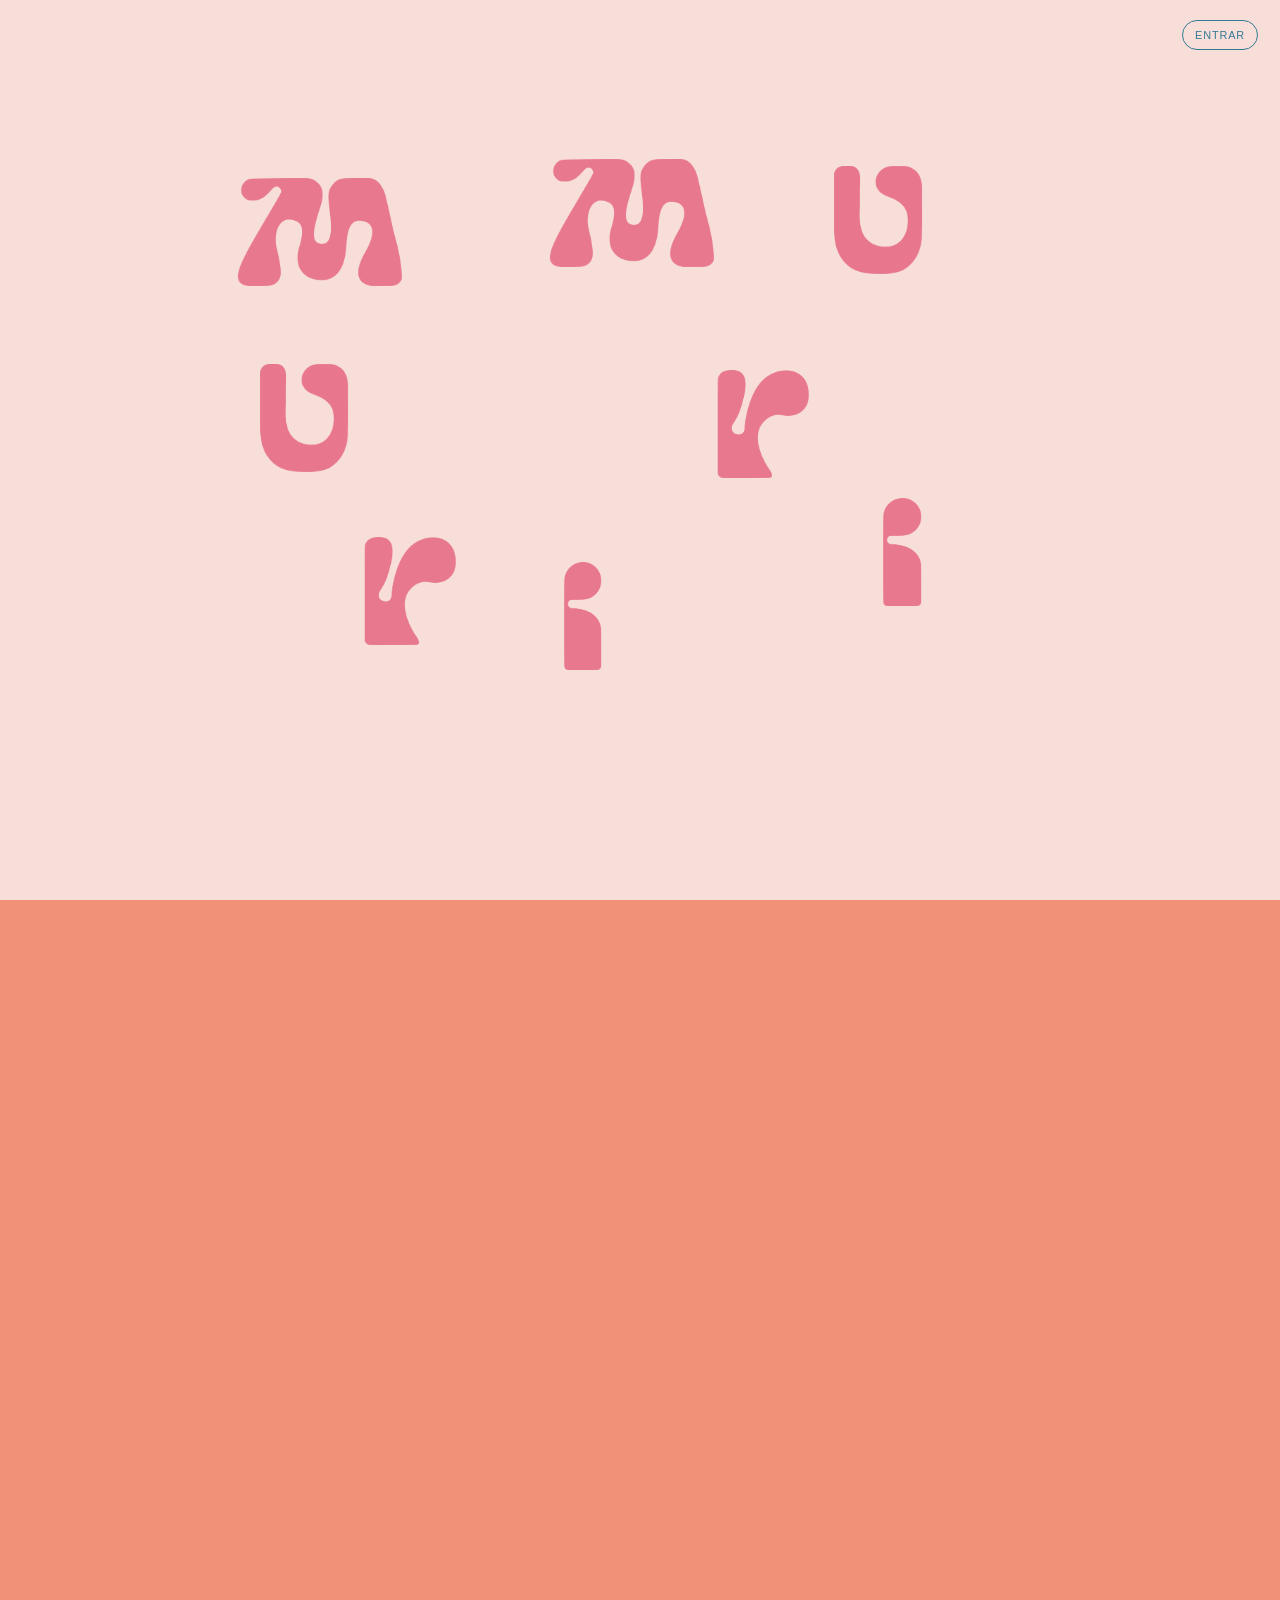
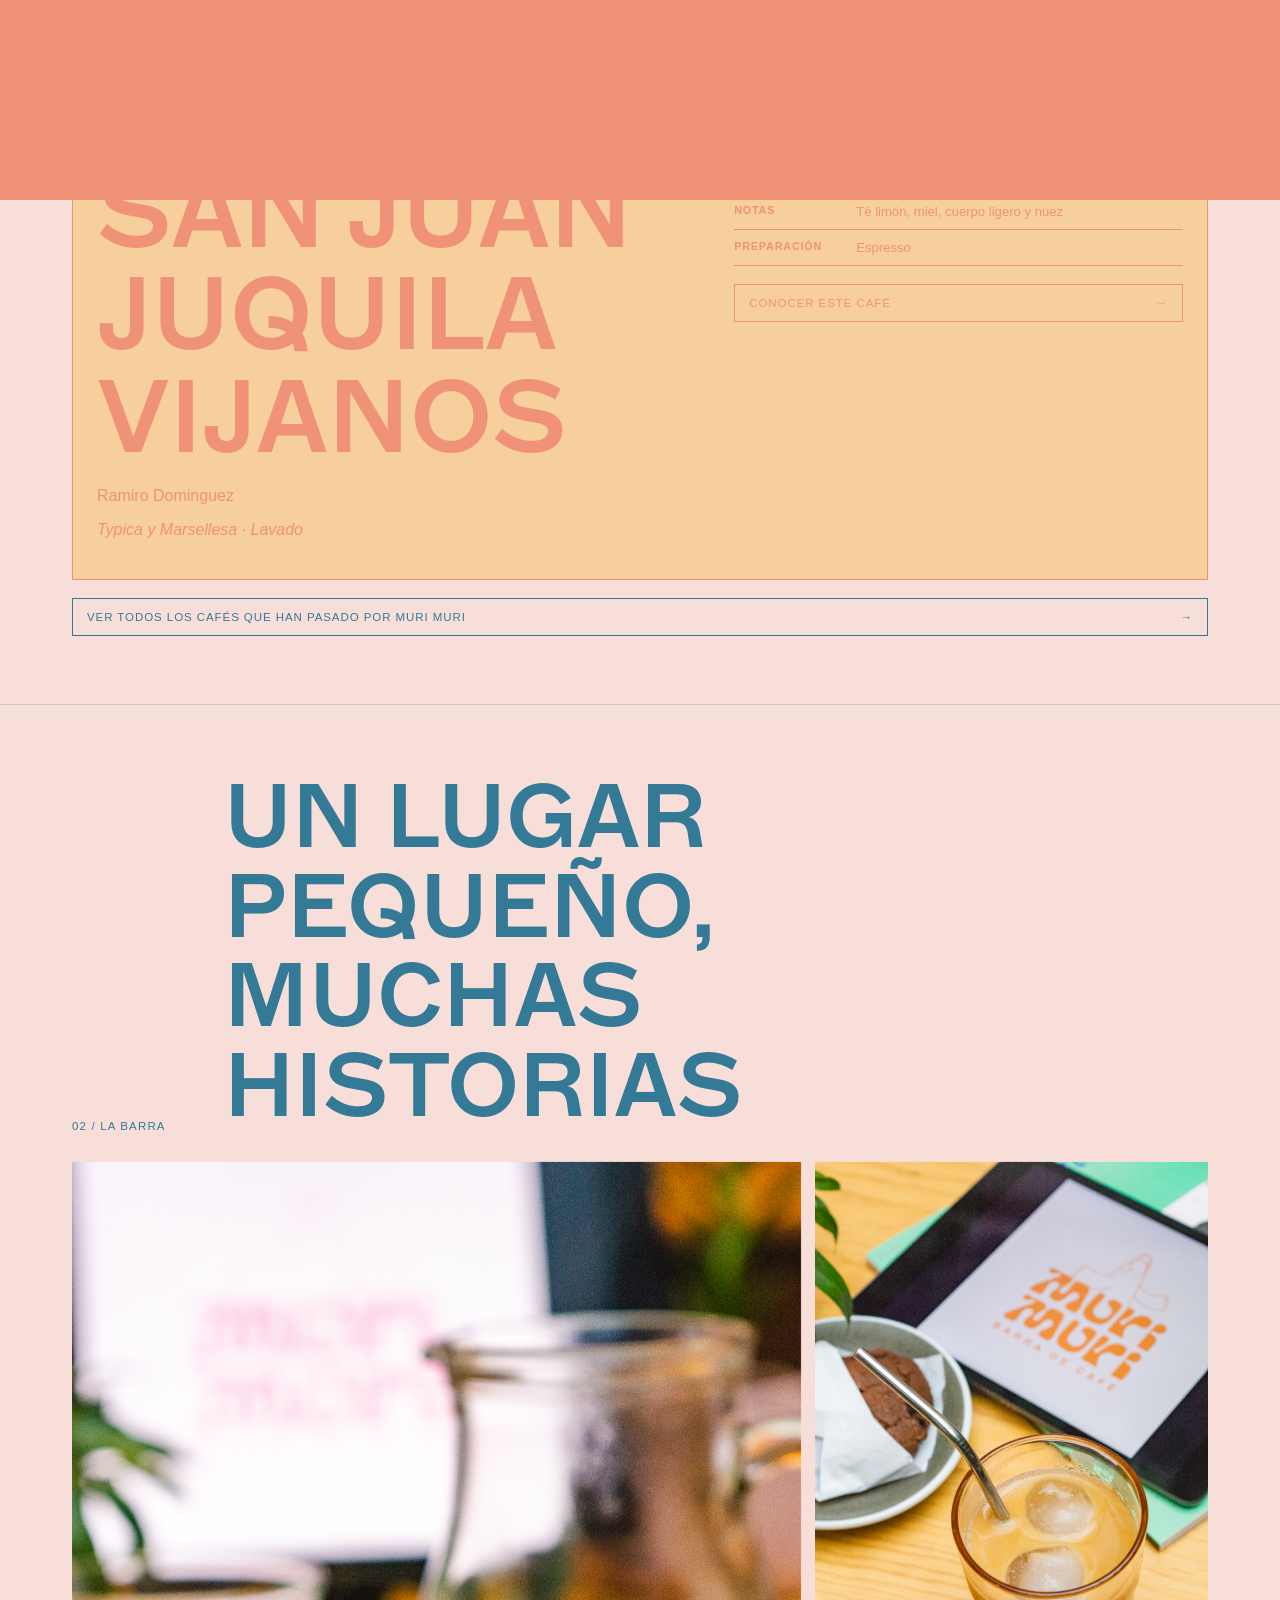
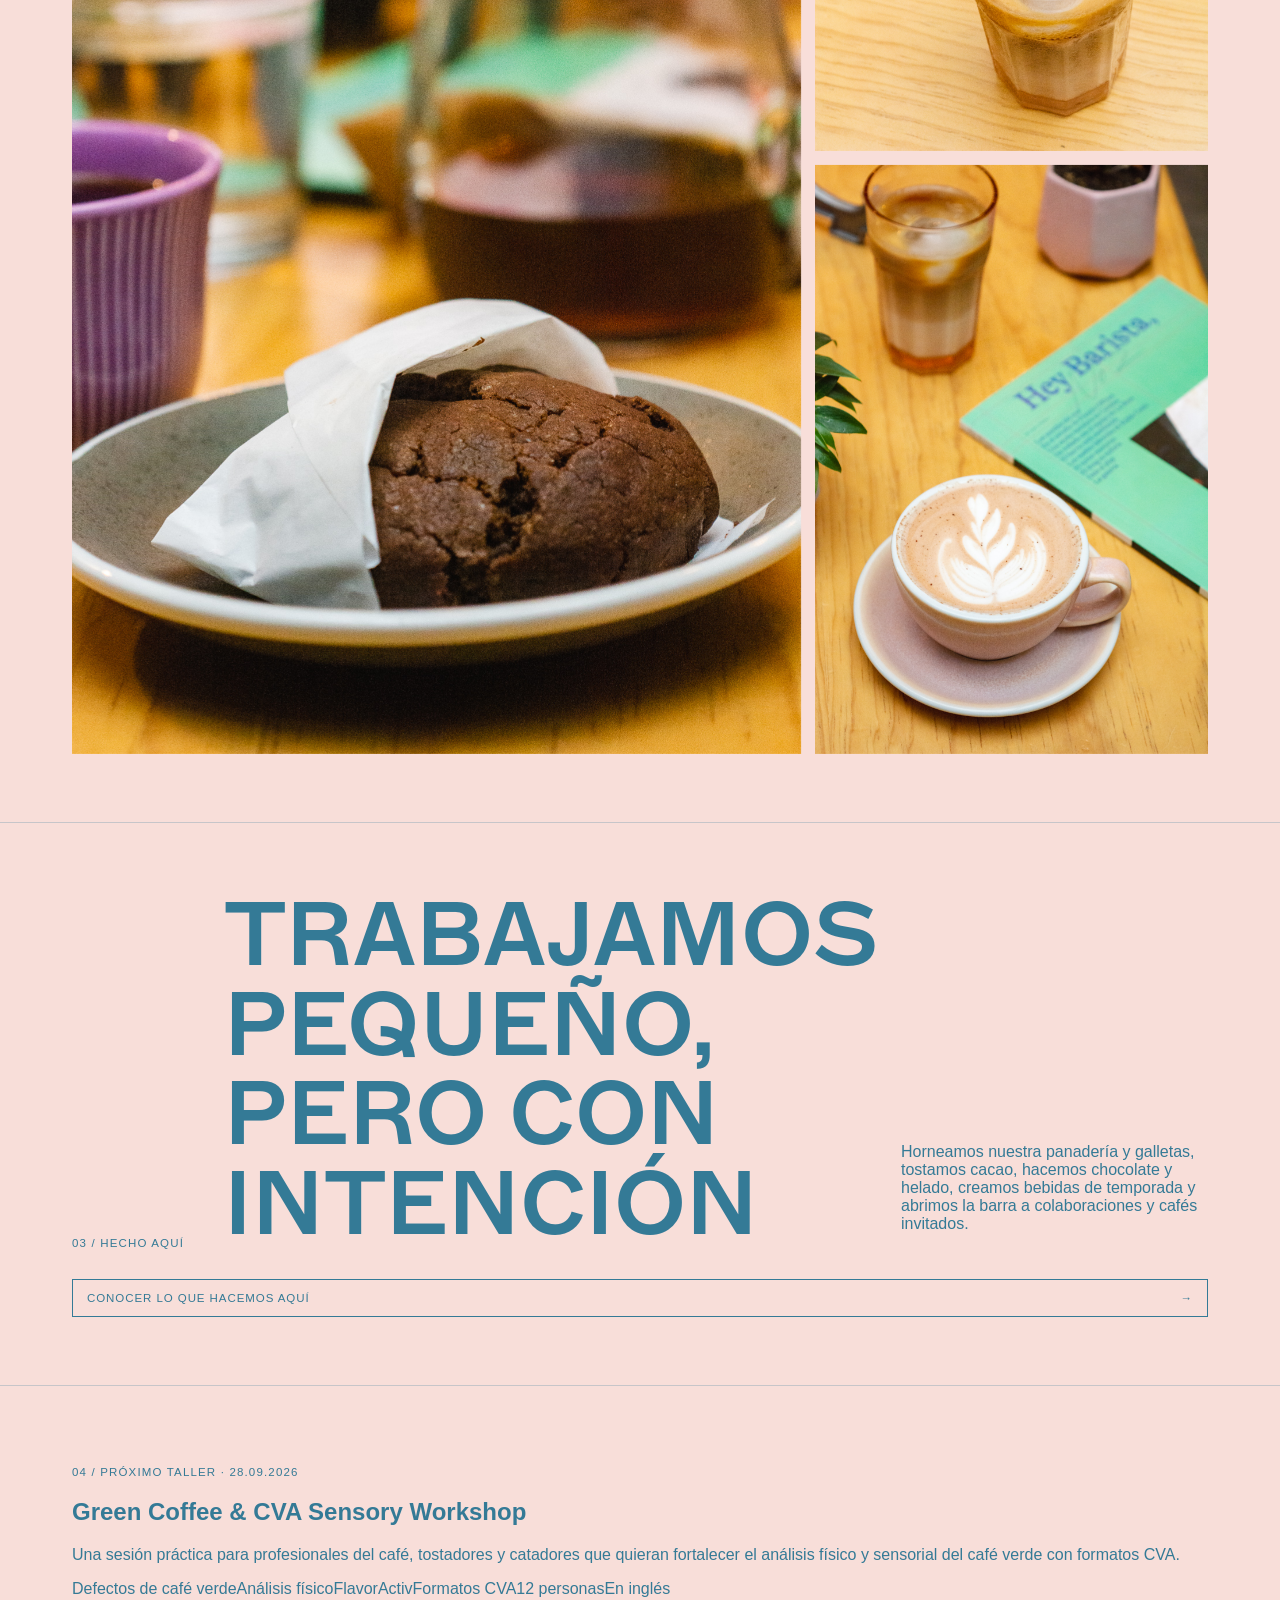
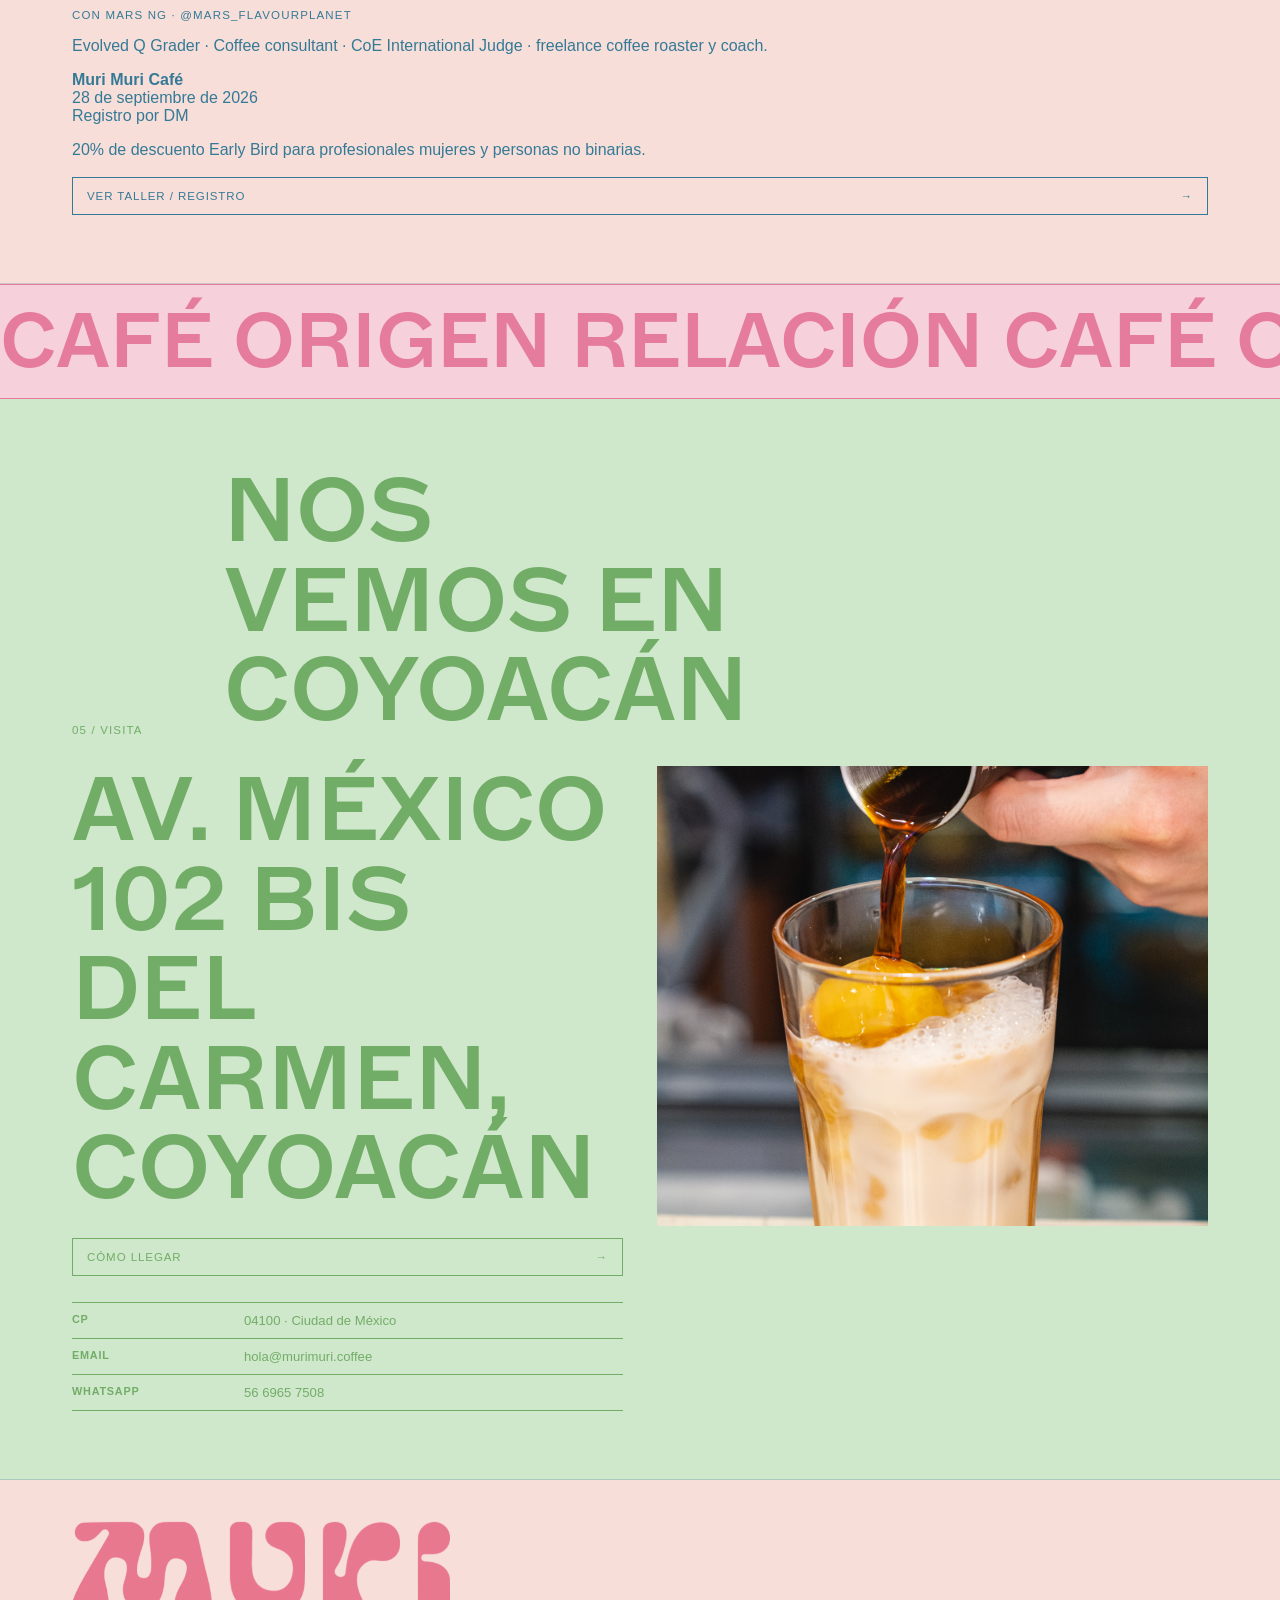
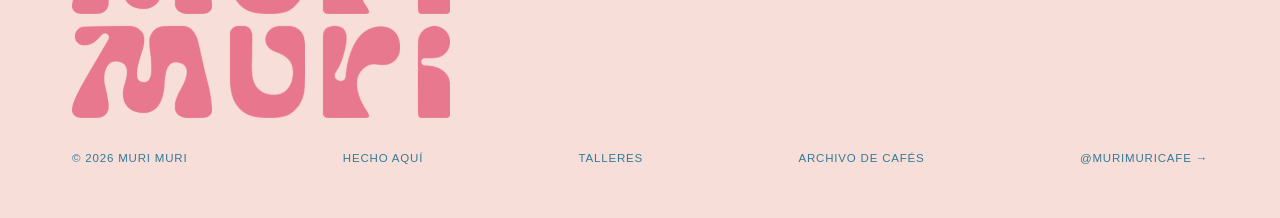
==== index.html @ 3050548a "Feature seasonal El Encanto and upcoming workshop on homepage" ====
<!DOCTYPE html><html lang="es"><head><meta charset="utf-8"><meta name="viewport" content="width=device-width,initial-scale=1"><title>Muri Muri — Café</title><meta name="description" content="Muri Muri — café de especialidad en Coyoacán, CDMX."><link rel="icon" href="assets/logo.png"><link rel="stylesheet" href="styles-preview.css"></head><body><div id="intro" class="intro"><button id="skipIntro" class="skip">Entrar</button><div id="introStage" class="intro-stage"></div></div><div id="pageWipe" class="page-wipe"></div><header><div class="wrap nav"><a class="brand" href="#top"><img src="assets/logo.png" alt="Muri Muri"></a><nav class="navlinks"><a href="#cafe">Café</a><button class="pill" data-open-menu>Menú</button><a class="internal" href="hecho-aqui/">Hecho aquí</a><a href="#talleres">Talleres</a><a class="internal" href="archive/">Archivo</a><a href="#visita">Visita</a></nav><div class="nav-actions"><button class="pill mobile-menu" data-open-menu>Menú</button><a class="pill" href="https://instagram.com/murimuricafe" target="_blank" rel="noopener">Instagram</a></div></div></header><main id="top"><section class="seasonal"><div class="wrap seasonal-grid"><div><p class="micro">Temporada / Café que vuelve</p><h1>Finca El Encanto</h1><p class="seasonal-lead">Compramos este café desde 2024. Vuelve con la temporada, cambia con cada cosecha y sigue siendo parte de nuestra barra.</p><a class="button internal" href="coffee/?coffee=finca-el-encanto-seasonal"><span>Conocer la historia</span><span>→</span></a></div><div class="seasonal-label"><p><b>Productor</b><span>Marco Antonio Camargo</span></p><p><b>Origen</b><span>Atoyac de Álvarez, Guerrero</span></p><p><b>Altitud</b><span>900–1000 msnm</span></p><p><b>Variedades</b><span>Typica, Caturra y Oro Azteca</span></p><p><b>Proceso</b><span>Natural</span></p><p><b>Preparación</b><span>Filtro · Espresso · Omniroast</span></p></div></div></section><section class="hero"><div class="wrap hero-grid"><div><p class="eyebrow">Barra de café · Coyoacán · CDMX</p><div class="wordmark" aria-label="Muri Muri"><div class="wordmark-row"><img src="assets/letterm.png" alt="M"><img src="assets/letteru.png" alt="U"><img src="assets/letterr.png" alt="R"><img src="assets/letteri.png" alt="I"></div><div class="wordmark-row"><img src="assets/letterm.png" alt="M"><img src="assets/letteru.png" alt="U"><img src="assets/letterr.png" alt="R"><img src="assets/letteri.png" alt="I"></div></div></div><div class="hero-side"><img class="sticker" src="assets/recurso2.png" alt="Personaje de Muri Muri"><p>Café con trazabilidad, tostado con intención y servido sin complicarlo de más.</p><p class="micro">Filtro / espresso / barra / café para llevar</p></div></div></section><div class="band"><div class="band-track">MURI MURI MURI MURI MURI MURI MURI MURI MURI MURI</div></div><section id="cafe"><div class="wrap"><div class="section-head"><span class="micro">01 / Hoy en barra</span><h2>Espresso actual</h2><p class="section-note">Cada café tiene una historia propia. Puedes entrar a la ficha para conocer el origen, la comunidad y nuestra relación con ese café.</p></div><a class="coffee-card internal" href="coffee/?coffee=san-juan-juquila-vijanos-2026"><div><p class="micro">Espresso · Café actual</p><h3>San Juan Juquila Vijanos</h3><p>Ramiro Dominguez</p><p class="variety">Typica y Marsellesa · Lavado</p></div><div><div class="label"><div class="row"><b>Origen</b><span>Sierra Norte, Oaxaca</span></div><div class="row"><b>Altitud</b><span>1500 msnm</span></div><div class="row"><b>Notas</b><span>Té limón, miel, cuerpo ligero y nuez</span></div><div class="row"><b>Preparación</b><span>Espresso</span></div></div><div class="button"><span>Conocer este café</span><span>→</span></div></div></a><a class="button internal" href="archive/"><span>Ver todos los cafés que han pasado por Muri Muri</span><span>→</span></a></div></section><section><div class="wrap"><div class="section-head"><span class="micro">02 / La barra</span><h2>Un lugar pequeño, muchas historias</h2></div><div class="gallery"><img class="gallery-main reveal" src="assets/foto1.jpg" alt="Muri Muri café"><div class="gallery-stack"><img class="reveal" src="assets/foto3.jpg" alt="Muri Muri"><img class="reveal" src="assets/foto4.jpg" alt="Café en Muri Muri"></div></div></div></section><section id="hecho-aqui"><div class="wrap"><div class="section-head"><span class="micro">03 / Hecho aquí</span><h2>Trabajamos pequeño, pero con intención</h2><p class="section-note">Horneamos nuestra panadería y galletas, tostamos cacao, hacemos chocolate y helado, creamos bebidas de temporada y abrimos la barra a colaboraciones y cafés invitados.</p></div><a class="button internal" href="hecho-aqui/"><span>Conocer lo que hacemos aquí</span><span>→</span></a></div></section><section id="talleres" class="workshop"><div class="wrap workshop-grid"><div><p class="micro">04 / Próximo taller · 28.09.2026</p><h2>Green Coffee &amp; CVA Sensory Workshop</h2><p class="workshop-lead">Una sesión práctica para profesionales del café, tostadores y catadores que quieran fortalecer el análisis físico y sensorial del café verde con formatos CVA.</p><div class="workshop-tags"><span>Defectos de café verde</span><span>Análisis físico</span><span>FlavorActiv</span><span>Formatos CVA</span><span>12 personas</span><span>En inglés</span></div></div><aside class="workshop-card"><p class="micro">Con Mars Ng · @mars_flavourplanet</p><p>Evolved Q Grader · Coffee consultant · CoE International Judge · freelance coffee roaster y coach.</p><p><b>Muri Muri Café</b><br>28 de septiembre de 2026<br>Registro por DM</p><p class="workshop-small">20% de descuento Early Bird para profesionales mujeres y personas no binarias.</p><a class="button" href="https://www.instagram.com/p/DdHij9DGoWT/?img_index=7&stkn=cjczM2d3cjE5N3U2" target="_blank" rel="noopener"><span>Ver taller / Registro</span><span>→</span></a></aside></div></section><div class="band" style="background:#f6d1db;color:#e57c9e"><div class="band-track">CAFÉ ORIGEN RELACIÓN CAFÉ ORIGEN RELACIÓN CAFÉ ORIGEN RELACIÓN</div></div><section id="visita" class="visit"><div class="wrap"><div class="section-head"><span class="micro">05 / Visita</span><h2>Nos vemos en Coyoacán</h2></div><div class="visit-grid"><div><p class="address">Av. México 102 bis<br>Del Carmen, Coyoacán</p><a class="button" href="https://maps.app.goo.gl/VrH9nKPQkNvG2RNm6?g_st=ic" target="_blank" rel="noopener"><span>Cómo llegar</span><span>→</span></a><div class="visit-list"><div class="row"><b>CP</b><span>04100 · Ciudad de México</span></div><div class="row"><b>Email</b><a href="mailto:hola@murimuri.coffee">hola@murimuri.coffee</a></div><div class="row"><b>WhatsApp</b><a href="https://wa.me/525669657508" target="_blank" rel="noopener">56 6965 7508</a></div></div></div><img src="assets/foto5.jpg" alt="Muri Muri en Coyoacán"></div></div></section></main><footer><div class="wrap"><div class="wordmark footer-mark" aria-label="Muri Muri"><div class="wordmark-row"><img src="assets/letterm.png" alt="M"><img src="assets/letteru.png" alt="U"><img src="assets/letterr.png" alt="R"><img src="assets/letteri.png" alt="I"></div><div class="wordmark-row"><img src="assets/letterm.png" alt="M"><img src="assets/letteru.png" alt="U"><img src="assets/letterr.png" alt="R"><img src="assets/letteri.png" alt="I"></div></div><div class="footer-line"><span>© <span id="year"></span> Muri Muri</span><a class="internal" href="hecho-aqui/">Hecho aquí</a><a href="#talleres">Talleres</a><a class="internal" href="archive/">Archivo de cafés</a><a href="https://instagram.com/murimuricafe" target="_blank" rel="noopener">@murimuricafe →</a></div></div></footer><div id="menuModal" class="menu-modal"><div class="menu-shell"><button id="menuClose" class="menu-close">×</button><button id="menuPrev" class="menu-prev">←</button><button id="menuNext" class="menu-next">→</button><iframe id="menuFrame" title="Menú Muri Muri"></iframe></div></div><script src="site-preview.js"></script></body></html>
---- styles-preview.css ----
@font-face{font-family:Marfa;src:url('assets/fonts/ABCMARFA-SEMIBOLD-TRIAL.otf')}@font-face{font-family:MuriSans;src:url('assets/fonts/Regular.ttf')}*{box-sizing:border-box}html{scroll-behavior:smooth}body{margin:0;background:#f8ded9;color:#347a96;font-family:MuriSans,Arial,sans-serif;overflow-x:hidden}a{color:inherit;text-decoration:none}.wrap{max-width:1180px;margin:auto;padding:0 22px}.intro{position:fixed;inset:0;z-index:200;background:#f8ded9;display:grid;place-items:center;overflow:hidden;transition:opacity .65s ease,visibility .65s ease}.intro.done{opacity:0;visibility:hidden;pointer-events:none}.intro-stage{position:relative;width:min(94vw,820px);height:min(74vh,640px)}.intro-letter{position:absolute;height:clamp(66px,10vw,108px);width:auto;translate:-50% -50%;cursor:pointer;user-select:none;mix-blend-mode:multiply;animation:float 5s ease-in-out infinite;transition:left .8s cubic-bezier(.2,.8,.2,1),top .8s cubic-bezier(.2,.8,.2,1),height .8s ease,transform .8s ease}.intro.assembling .intro-letter{animation:none;pointer-events:none}.skip{position:absolute;right:22px;top:20px;border:1px solid currentColor;background:transparent;color:inherit;border-radius:999px;padding:8px 12px;font:inherit;font-size:.68rem;text-transform:uppercase;letter-spacing:.08em}@keyframes float{50%{transform:translateY(-12px) rotate(4deg)}}.page-wipe{position:fixed;inset:0;z-index:180;background:#ef9277;transform:translateY(100%);pointer-events:none}.page-wipe.go{animation:wipe .75s cubic-bezier(.7,0,.2,1) forwards}@keyframes wipe{0%{transform:translateY(100%)}55%,100%{transform:translateY(0)}}header{position:sticky;top:0;z-index:50;background:#f8ded9e8;backdrop-filter:blur(12px);border-bottom:1px solid #347a9640}.nav{height:78px;display:grid;grid-template-columns:auto 1fr auto;align-items:center;gap:20px}.brand img{height:52px;display:block}.navlinks{display:flex;justify-content:center;gap:20px;font-size:.73rem;text-transform:uppercase;letter-spacing:.09em}.nav-actions{display:flex;gap:8px}.mobile-menu{display:none}.pill{border:1px solid currentColor;border-radius:999px;padding:8px 13px;font:inherit;font-size:.7rem;text-transform:uppercase;letter-spacing:.08em;background:transparent;color:inherit}.hero{min-height:78vh;display:grid;align-items:end;padding:58px 0 38px}.hero-grid{display:grid;grid-template-columns:1.8fr 1fr;gap:32px;align-items:end}.eyebrow,.micro{font-size:.72rem;text-transform:uppercase;letter-spacing:.1em}.wordmark{display:flex;flex-direction:column;gap:clamp(6px,1vw,12px);width:min(100%,700px);margin:14px 0 0}.wordmark-row{display:flex;align-items:flex-end;gap:clamp(8px,1.6vw,18px)}.wordmark img{display:block;height:clamp(74px,11vw,136px);width:auto;mix-blend-mode:multiply}.wordmark.footer-mark{width:min(100%,470px);margin:0 0 34px}.wordmark.footer-mark img{height:clamp(48px,8vw,92px)}.hero-side p{font-size:clamp(1rem,2vw,1.3rem);line-height:1.45}.sticker{width:min(250px,60vw);display:block;margin:auto auto 18px;animation:drift 7s ease-in-out infinite}@keyframes drift{50%{transform:translateY(-10px) rotate(-2deg)}}.band{overflow:hidden;background:#f6cf9c;color:#ef9277;border-block:1px solid currentColor}.band-track{font-family:Marfa,sans-serif;font-size:clamp(2.4rem,6vw,5.2rem);white-space:nowrap;padding:9px 0;animation:marquee 24s linear infinite}@keyframes marquee{to{transform:translateX(-35%)}}section{padding:68px 0;border-bottom:1px solid #347a9640}.section-head{display:grid;grid-template-columns:130px 1fr 1fr;gap:22px;align-items:end;margin-bottom:30px}.section-head h2,.coffee-card h3,.address{font-family:Marfa,sans-serif;text-transform:uppercase}.section-head h2{font-size:clamp(2.6rem,7vw,6rem);line-height:1;margin:0}.section-note{max-width:370px;justify-self:end}.coffee-card{display:grid;grid-template-columns:1.15fr .85fr;min-height:470px;background:#f6cf9c;color:#ef9277;border:1px solid currentColor;padding:24px;gap:30px}.coffee-card h3{font-size:clamp(2.8rem,8vw,7rem);line-height:1;margin:18px 0}.variety{font-style:italic}.label{border-top:1px solid currentColor}.row{display:grid;grid-template-columns:110px 1fr;gap:12px;padding:10px 0;border-bottom:1px solid currentColor;font-size:.82rem}.row b{font-size:.68rem;text-transform:uppercase;letter-spacing:.07em}.button{display:flex;justify-content:space-between;align-items:center;border:1px solid currentColor;padding:12px 14px;margin-top:18px;text-transform:uppercase;font-size:.72rem;letter-spacing:.08em}.gallery{display:grid;grid-template-columns:1.3fr .7fr;gap:14px}.gallery img{width:100%;height:100%;object-fit:cover}.gallery-main{min-height:560px}.gallery-stack{display:grid;gap:14px}.visit{background:#cfe7ca;color:#72ad68}.visit-grid{display:grid;grid-template-columns:1fr 1fr;gap:34px}.address{font-size:clamp(2.6rem,7vw,5.8rem);line-height:1;margin:0 0 24px}.visit img{width:100%;height:460px;object-fit:cover}.visit-list{margin-top:26px;border-top:1px solid currentColor}.visit-list .row{grid-template-columns:160px 1fr}footer{padding:42px 0 54px}.footer-line{display:flex;justify-content:space-between;gap:20px;flex-wrap:wrap;font-size:.72rem;text-transform:uppercase;letter-spacing:.07em}.menu-modal{position:fixed;inset:0;z-index:160;background:#f8ded9f0;backdrop-filter:blur(14px);display:none;padding:24px}.menu-modal.open{display:grid;place-items:center}.menu-shell{position:relative;width:min(94vw,980px);height:min(88vh,860px);background:#fff8f2;border:1px solid #347a96}.menu-shell iframe{width:100%;height:100%;border:0}.menu-close,.menu-prev,.menu-next{position:absolute;z-index:2;border:1px solid #347a96;background:#f8ded9;color:#347a96;width:42px;height:42px;border-radius:50%;font:inherit}.menu-close{top:12px;right:12px}.menu-prev{left:12px;bottom:12px}.menu-next{right:12px;bottom:12px}@media(max-width:800px){.wrap{padding:0 26px}.hero-grid,.coffee-card,.gallery,.visit-grid{grid-template-columns:1fr}.section-head{grid-template-columns:1fr;gap:18px}.section-note{justify-self:start}.navlinks{display:none}.mobile-menu{display:inline-block}.hero{min-height:70vh}.gallery-main{min-height:420px}.gallery-stack{grid-template-columns:1fr 1fr}.visit img{height:360px}.brand img{height:48px}.nav{height:82px;gap:10px}.pill{padding:8px 11px;font-size:.66rem}.section-head h2{font-size:clamp(2.7rem,12vw,4.7rem);line-height:1.08}.coffee-card h3{line-height:1.04}.address{font-size:clamp(2.65rem,11.5vw,4.6rem);line-height:1.06}.wordmark{width:min(100%,520px)}.wordmark img{height:clamp(64px,18vw,98px)}.wordmark-row{gap:clamp(7px,2vw,12px)}}@media(prefers-reduced-motion:reduce){html{scroll-behavior:auto}.band-track,.sticker,.intro-letter{animation:none!important}}
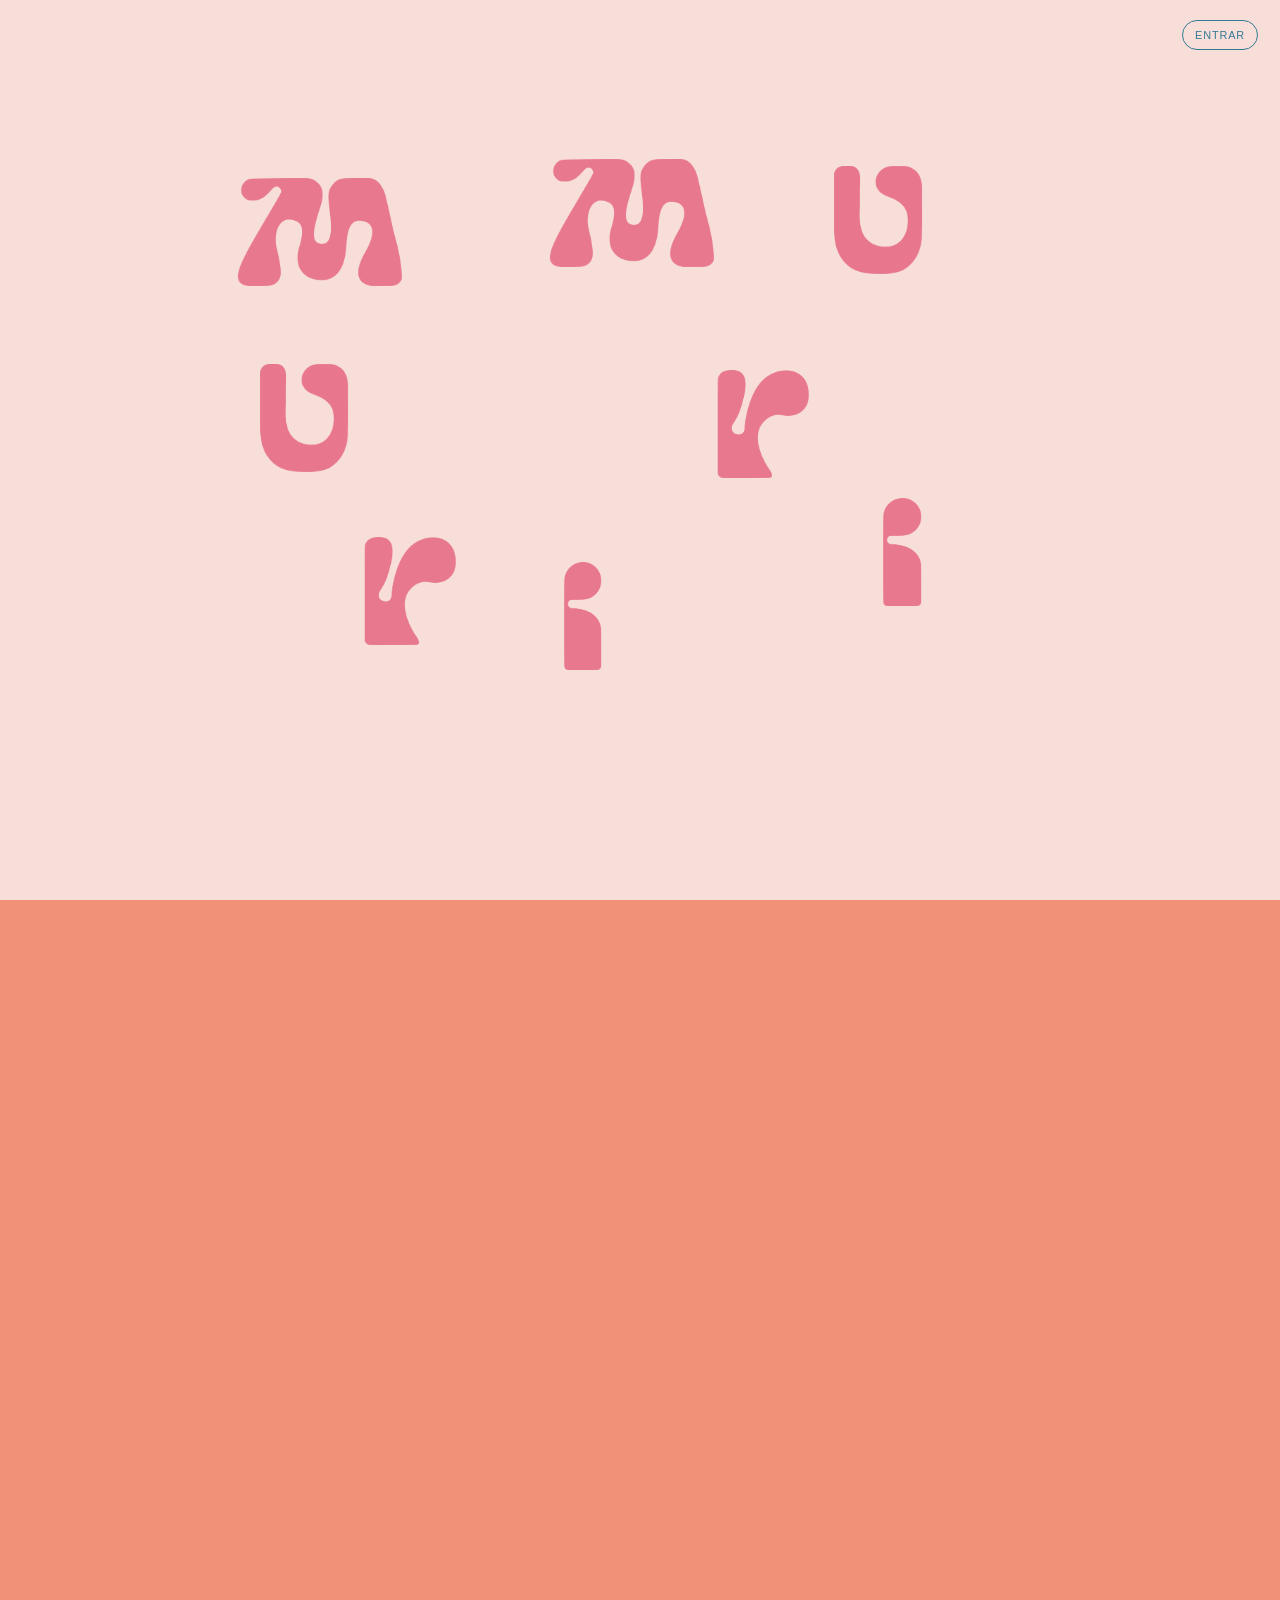
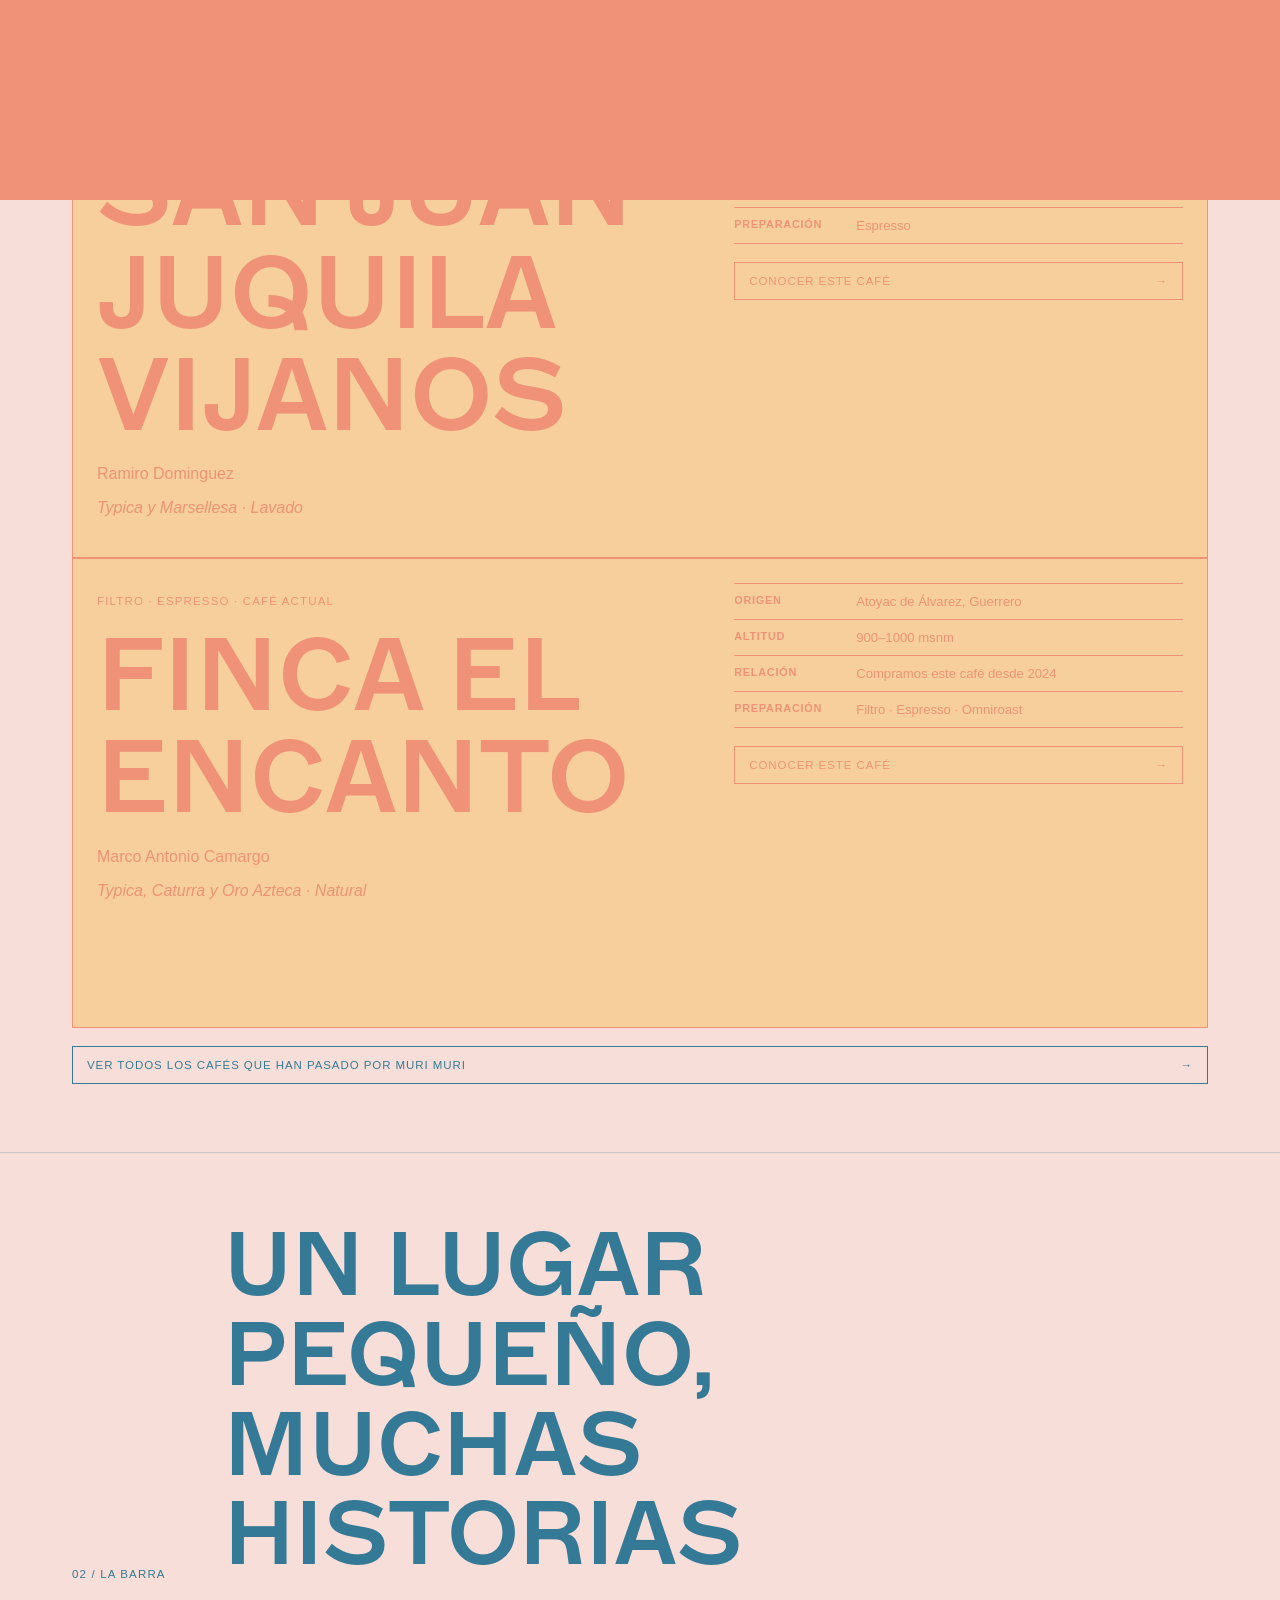
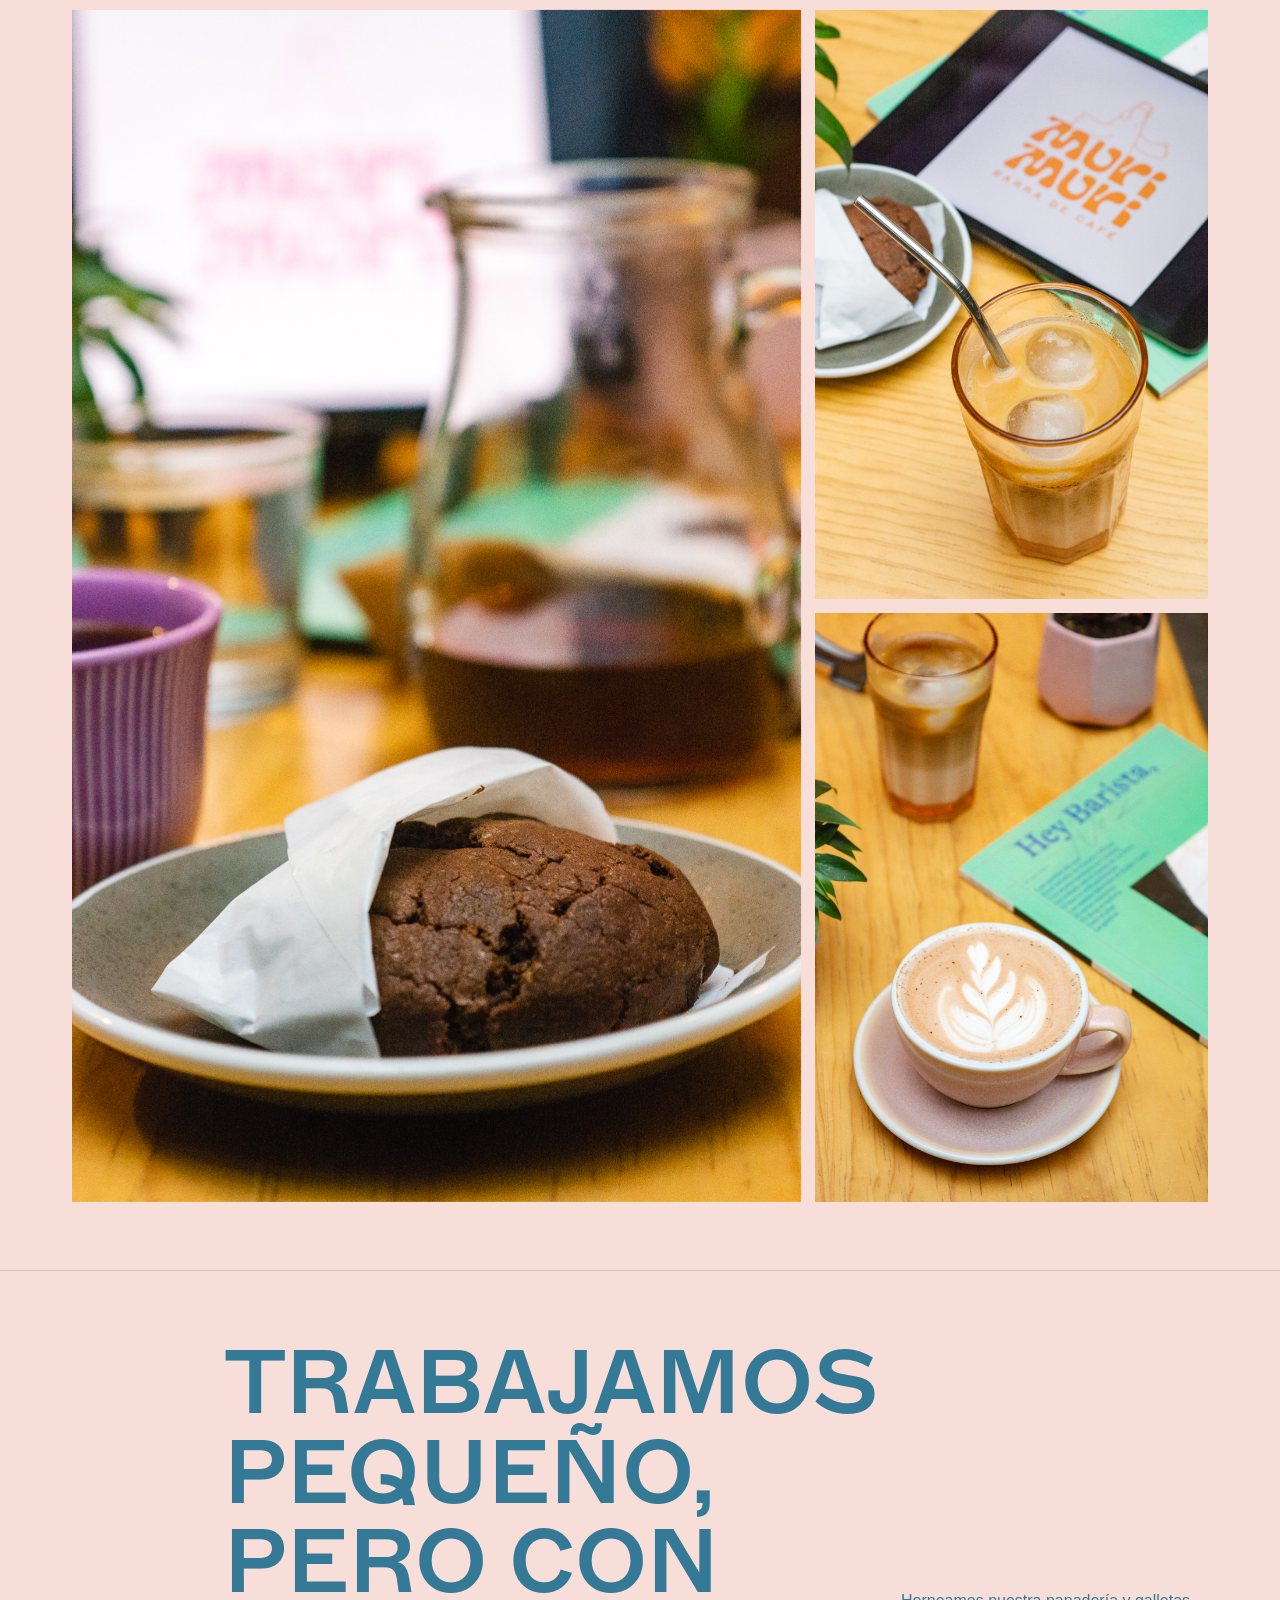
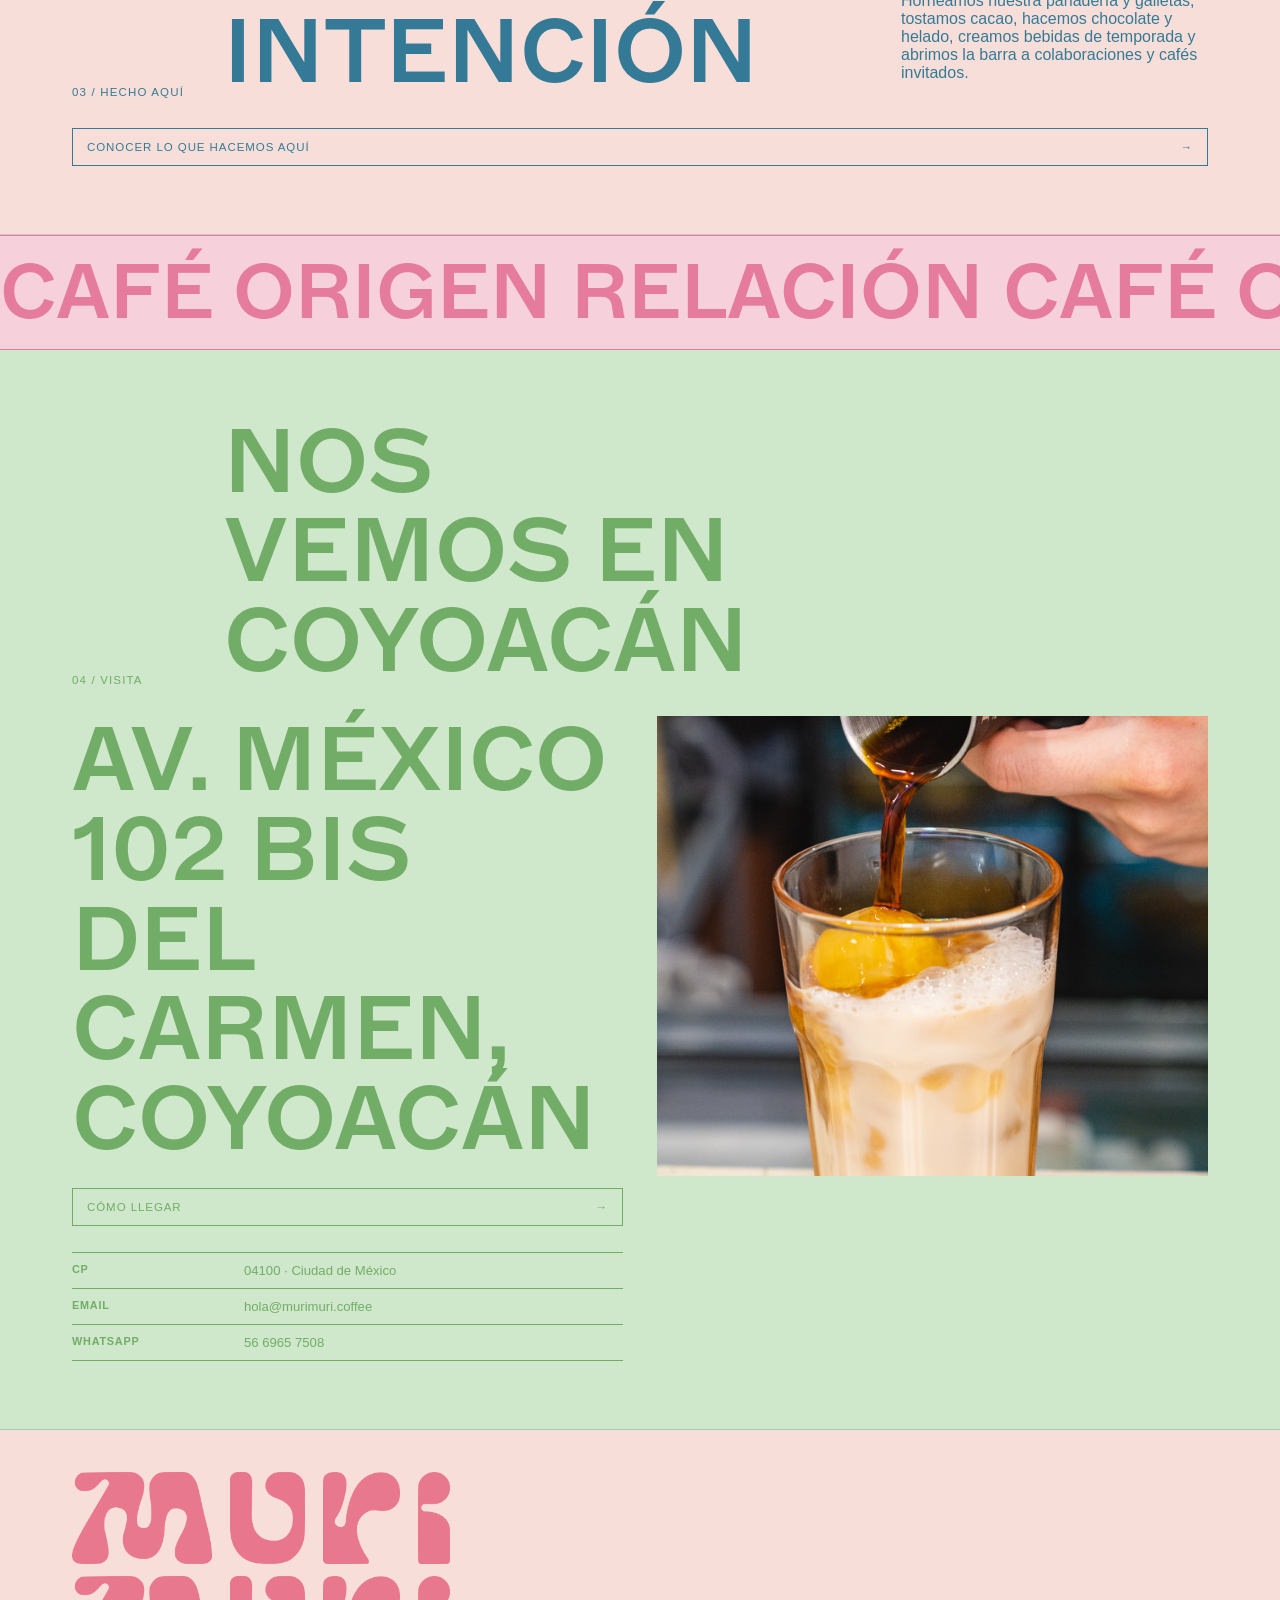
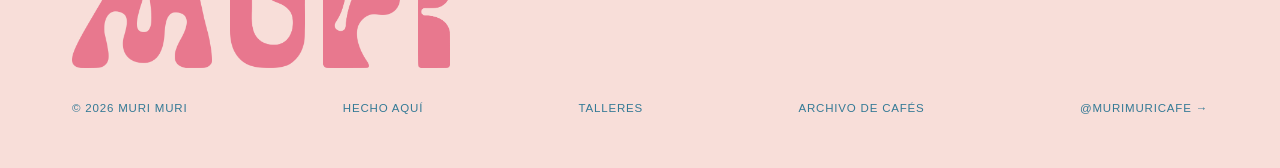
==== commit 1d701f14: "Feature workshop first and move El Encanto into current coffee menu" ====
--- a/index.html
+++ b/index.html
@@ -1 +1 @@
-<!DOCTYPE html><html lang="es"><head><meta charset="utf-8"><meta name="viewport" content="width=device-width,initial-scale=1"><title>Muri Muri — Café</title><meta name="description" content="Muri Muri — café de especialidad en Coyoacán, CDMX."><link rel="icon" href="assets/logo.png"><link rel="stylesheet" href="styles-preview.css"></head><body><div id="intro" class="intro"><button id="skipIntro" class="skip">Entrar</button><div id="introStage" class="intro-stage"></div></div><div id="pageWipe" class="page-wipe"></div><header><div class="wrap nav"><a class="brand" href="#top"><img src="assets/logo.png" alt="Muri Muri"></a><nav class="navlinks"><a href="#cafe">Café</a><button class="pill" data-open-menu>Menú</button><a class="internal" href="hecho-aqui/">Hecho aquí</a><a href="#talleres">Talleres</a><a class="internal" href="archive/">Archivo</a><a href="#visita">Visita</a></nav><div class="nav-actions"><button class="pill mobile-menu" data-open-menu>Menú</button><a class="pill" href="https://instagram.com/murimuricafe" target="_blank" rel="noopener">Instagram</a></div></div></header><main id="top"><section class="seasonal"><div class="wrap seasonal-grid"><div><p class="micro">Temporada / Café que vuelve</p><h1>Finca El Encanto</h1><p class="seasonal-lead">Compramos este café desde 2024. Vuelve con la temporada, cambia con cada cosecha y sigue siendo parte de nuestra barra.</p><a class="button internal" href="coffee/?coffee=finca-el-encanto-seasonal"><span>Conocer la historia</span><span>→</span></a></div><div class="seasonal-label"><p><b>Productor</b><span>Marco Antonio Camargo</span></p><p><b>Origen</b><span>Atoyac de Álvarez, Guerrero</span></p><p><b>Altitud</b><span>900–1000 msnm</span></p><p><b>Variedades</b><span>Typica, Caturra y Oro Azteca</span></p><p><b>Proceso</b><span>Natural</span></p><p><b>Preparación</b><span>Filtro · Espresso · Omniroast</span></p></div></div></section><section class="hero"><div class="wrap hero-grid"><div><p class="eyebrow">Barra de café · Coyoacán · CDMX</p><div class="wordmark" aria-label="Muri Muri"><div class="wordmark-row"><img src="assets/letterm.png" alt="M"><img src="assets/letteru.png" alt="U"><img src="assets/letterr.png" alt="R"><img src="assets/letteri.png" alt="I"></div><div class="wordmark-row"><img src="assets/letterm.png" alt="M"><img src="assets/letteru.png" alt="U"><img src="assets/letterr.png" alt="R"><img src="assets/letteri.png" alt="I"></div></div></div><div class="hero-side"><img class="sticker" src="assets/recurso2.png" alt="Personaje de Muri Muri"><p>Café con trazabilidad, tostado con intención y servido sin complicarlo de más.</p><p class="micro">Filtro / espresso / barra / café para llevar</p></div></div></section><div class="band"><div class="band-track">MURI MURI MURI MURI MURI MURI MURI MURI MURI MURI</div></div><section id="cafe"><div class="wrap"><div class="section-head"><span class="micro">01 / Hoy en barra</span><h2>Espresso actual</h2><p class="section-note">Cada café tiene una historia propia. Puedes entrar a la ficha para conocer el origen, la comunidad y nuestra relación con ese café.</p></div><a class="coffee-card internal" href="coffee/?coffee=san-juan-juquila-vijanos-2026"><div><p class="micro">Espresso · Café actual</p><h3>San Juan Juquila Vijanos</h3><p>Ramiro Dominguez</p><p class="variety">Typica y Marsellesa · Lavado</p></div><div><div class="label"><div class="row"><b>Origen</b><span>Sierra Norte, Oaxaca</span></div><div class="row"><b>Altitud</b><span>1500 msnm</span></div><div class="row"><b>Notas</b><span>Té limón, miel, cuerpo ligero y nuez</span></div><div class="row"><b>Preparación</b><span>Espresso</span></div></div><div class="button"><span>Conocer este café</span><span>→</span></div></div></a><a class="button internal" href="archive/"><span>Ver todos los cafés que han pasado por Muri Muri</span><span>→</span></a></div></section><section><div class="wrap"><div class="section-head"><span class="micro">02 / La barra</span><h2>Un lugar pequeño, muchas historias</h2></div><div class="gallery"><img class="gallery-main reveal" src="assets/foto1.jpg" alt="Muri Muri café"><div class="gallery-stack"><img class="reveal" src="assets/foto3.jpg" alt="Muri Muri"><img class="reveal" src="assets/foto4.jpg" alt="Café en Muri Muri"></div></div></div></section><section id="hecho-aqui"><div class="wrap"><div class="section-head"><span class="micro">03 / Hecho aquí</span><h2>Trabajamos pequeño, pero con intención</h2><p class="section-note">Horneamos nuestra panadería y galletas, tostamos cacao, hacemos chocolate y helado, creamos bebidas de temporada y abrimos la barra a colaboraciones y cafés invitados.</p></div><a class="button internal" href="hecho-aqui/"><span>Conocer lo que hacemos aquí</span><span>→</span></a></div></section><section id="talleres" class="workshop"><div class="wrap workshop-grid"><div><p class="micro">04 / Próximo taller · 28.09.2026</p><h2>Green Coffee &amp; CVA Sensory Workshop</h2><p class="workshop-lead">Una sesión práctica para profesionales del café, tostadores y catadores que quieran fortalecer el análisis físico y sensorial del café verde con formatos CVA.</p><div class="workshop-tags"><span>Defectos de café verde</span><span>Análisis físico</span><span>FlavorActiv</span><span>Formatos CVA</span><span>12 personas</span><span>En inglés</span></div></div><aside class="workshop-card"><p class="micro">Con Mars Ng · @mars_flavourplanet</p><p>Evolved Q Grader · Coffee consultant · CoE International Judge · freelance coffee roaster y coach.</p><p><b>Muri Muri Café</b><br>28 de septiembre de 2026<br>Registro por DM</p><p class="workshop-small">20% de descuento Early Bird para profesionales mujeres y personas no binarias.</p><a class="button" href="https://www.instagram.com/p/DdHij9DGoWT/?img_index=7&stkn=cjczM2d3cjE5N3U2" target="_blank" rel="noopener"><span>Ver taller / Registro</span><span>→</span></a></aside></div></section><div class="band" style="background:#f6d1db;color:#e57c9e"><div class="band-track">CAFÉ ORIGEN RELACIÓN CAFÉ ORIGEN RELACIÓN CAFÉ ORIGEN RELACIÓN</div></div><section id="visita" class="visit"><div class="wrap"><div class="section-head"><span class="micro">05 / Visita</span><h2>Nos vemos en Coyoacán</h2></div><div class="visit-grid"><div><p class="address">Av. México 102 bis<br>Del Carmen, Coyoacán</p><a class="button" href="https://maps.app.goo.gl/VrH9nKPQkNvG2RNm6?g_st=ic" target="_blank" rel="noopener"><span>Cómo llegar</span><span>→</span></a><div class="visit-list"><div class="row"><b>CP</b><span>04100 · Ciudad de México</span></div><div class="row"><b>Email</b><a href="mailto:hola@murimuri.coffee">hola@murimuri.coffee</a></div><div class="row"><b>WhatsApp</b><a href="https://wa.me/525669657508" target="_blank" rel="noopener">56 6965 7508</a></div></div></div><img src="assets/foto5.jpg" alt="Muri Muri en Coyoacán"></div></div></section></main><footer><div class="wrap"><div class="wordmark footer-mark" aria-label="Muri Muri"><div class="wordmark-row"><img src="assets/letterm.png" alt="M"><img src="assets/letteru.png" alt="U"><img src="assets/letterr.png" alt="R"><img src="assets/letteri.png" alt="I"></div><div class="wordmark-row"><img src="assets/letterm.png" alt="M"><img src="assets/letteru.png" alt="U"><img src="assets/letterr.png" alt="R"><img src="assets/letteri.png" alt="I"></div></div><div class="footer-line"><span>© <span id="year"></span> Muri Muri</span><a class="internal" href="hecho-aqui/">Hecho aquí</a><a href="#talleres">Talleres</a><a class="internal" href="archive/">Archivo de cafés</a><a href="https://instagram.com/murimuricafe" target="_blank" rel="noopener">@murimuricafe →</a></div></div></footer><div id="menuModal" class="menu-modal"><div class="menu-shell"><button id="menuClose" class="menu-close">×</button><button id="menuPrev" class="menu-prev">←</button><button id="menuNext" class="menu-next">→</button><iframe id="menuFrame" title="Menú Muri Muri"></iframe></div></div><script src="site-preview.js"></script></body></html>+<!DOCTYPE html><html lang="es"><head><meta charset="utf-8"><meta name="viewport" content="width=device-width,initial-scale=1"><title>Muri Muri — Café</title><meta name="description" content="Muri Muri — café de especialidad en Coyoacán, CDMX."><link rel="icon" href="assets/logo.png"><link rel="stylesheet" href="styles-preview.css"></head><body><div id="intro" class="intro"><button id="skipIntro" class="skip">Entrar</button><div id="introStage" class="intro-stage"></div></div><div id="pageWipe" class="page-wipe"></div><header><div class="wrap nav"><a class="brand" href="#top"><img src="assets/logo.png" alt="Muri Muri"></a><nav class="navlinks"><a href="#cafe">Café</a><button class="pill" data-open-menu>Menú</button><a class="internal" href="hecho-aqui/">Hecho aquí</a><a href="#talleres">Talleres</a><a class="internal" href="archive/">Archivo</a><a href="#visita">Visita</a></nav><div class="nav-actions"><button class="pill mobile-menu" data-open-menu>Menú</button><a class="pill" href="https://instagram.com/murimuricafe" target="_blank" rel="noopener">Instagram</a></div></div></header><main id="top"><section id="talleres" class="workshop workshop-featured"><div class="wrap workshop-grid"><div><p class="micro">Próximo taller · 28.09.2026</p><h1>Green Coffee &amp; CVA Sensory Workshop</h1><p class="workshop-lead">Una sesión práctica para profesionales del café, tostadores y catadores que quieran fortalecer el análisis físico y sensorial del café verde con formatos CVA.</p><div class="workshop-tags"><span>Defectos de café verde</span><span>Análisis físico</span><span>FlavorActiv</span><span>Formatos CVA</span><span>12 personas</span><span>En inglés</span></div></div><aside class="workshop-card"><p class="micro">Con Mars Ng · @mars_flavourplanet</p><p>Evolved Q Grader · Coffee consultant · CoE International Judge · freelance coffee roaster y coach.</p><p><b>Muri Muri Café</b><br>28 de septiembre de 2026<br>Registro por DM</p><p class="workshop-small">20% de descuento Early Bird para profesionales mujeres y personas no binarias.</p><a class="button" href="https://www.instagram.com/p/DdHij9DGoWT/?img_index=7&stkn=cjczM2d3cjE5N3U2" target="_blank" rel="noopener"><span>Ver taller / Registro</span><span>→</span></a></aside></div></section><section class="hero"><div class="wrap hero-grid"><div><p class="eyebrow">Barra de café · Coyoacán · CDMX</p><div class="wordmark" aria-label="Muri Muri"><div class="wordmark-row"><img src="assets/letterm.png" alt="M"><img src="assets/letteru.png" alt="U"><img src="assets/letterr.png" alt="R"><img src="assets/letteri.png" alt="I"></div><div class="wordmark-row"><img src="assets/letterm.png" alt="M"><img src="assets/letteru.png" alt="U"><img src="assets/letterr.png" alt="R"><img src="assets/letteri.png" alt="I"></div></div></div><div class="hero-side"><img class="sticker" src="assets/recurso2.png" alt="Personaje de Muri Muri"><p>Café con trazabilidad, tostado con intención y servido sin complicarlo de más.</p><p class="micro">Filtro / espresso / barra / café para llevar</p></div></div></section><div class="band"><div class="band-track">MURI MURI MURI MURI MURI MURI MURI MURI MURI MURI</div></div><section id="cafe"><div class="wrap"><div class="section-head"><span class="micro">01 / Hoy en barra</span><h2>Cafés actuales</h2><p class="section-note">Dos cafés de nuestra barra actual, cada uno con su propia historia, origen y forma de preparación.</p></div><div class="current-coffee-grid"><a class="coffee-card internal" href="coffee/?coffee=san-juan-juquila-vijanos-2026"><div><p class="micro">Espresso · Café actual</p><h3>San Juan Juquila Vijanos</h3><p>Ramiro Dominguez</p><p class="variety">Typica y Marsellesa · Lavado</p></div><div><div class="label"><div class="row"><b>Origen</b><span>Sierra Norte, Oaxaca</span></div><div class="row"><b>Altitud</b><span>1500 msnm</span></div><div class="row"><b>Notas</b><span>Té limón, miel, cuerpo ligero y nuez</span></div><div class="row"><b>Preparación</b><span>Espresso</span></div></div><div class="button"><span>Conocer este café</span><span>→</span></div></div></a><a class="coffee-card coffee-card-blue internal" href="coffee/?coffee=finca-el-encanto"><div><p class="micro">Filtro · Espresso · Café actual</p><h3>Finca El Encanto</h3><p>Marco Antonio Camargo</p><p class="variety">Typica, Caturra y Oro Azteca · Natural</p></div><div><div class="label"><div class="row"><b>Origen</b><span>Atoyac de Álvarez, Guerrero</span></div><div class="row"><b>Altitud</b><span>900–1000 msnm</span></div><div class="row"><b>Relación</b><span>Compramos este café desde 2024</span></div><div class="row"><b>Preparación</b><span>Filtro · Espresso · Omniroast</span></div></div><div class="button"><span>Conocer este café</span><span>→</span></div></div></a></div><a class="button internal" href="archive/"><span>Ver todos los cafés que han pasado por Muri Muri</span><span>→</span></a></div></section><section><div class="wrap"><div class="section-head"><span class="micro">02 / La barra</span><h2>Un lugar pequeño, muchas historias</h2></div><div class="gallery"><img class="gallery-main reveal" src="assets/foto1.jpg" alt="Muri Muri café"><div class="gallery-stack"><img class="reveal" src="assets/foto3.jpg" alt="Muri Muri"><img class="reveal" src="assets/foto4.jpg" alt="Café en Muri Muri"></div></div></div></section><section id="hecho-aqui"><div class="wrap"><div class="section-head"><span class="micro">03 / Hecho aquí</span><h2>Trabajamos pequeño, pero con intención</h2><p class="section-note">Horneamos nuestra panadería y galletas, tostamos cacao, hacemos chocolate y helado, creamos bebidas de temporada y abrimos la barra a colaboraciones y cafés invitados.</p></div><a class="button internal" href="hecho-aqui/"><span>Conocer lo que hacemos aquí</span><span>→</span></a></div></section><div class="band" style="background:#f6d1db;color:#e57c9e"><div class="band-track">CAFÉ ORIGEN RELACIÓN CAFÉ ORIGEN RELACIÓN CAFÉ ORIGEN RELACIÓN</div></div><section id="visita" class="visit"><div class="wrap"><div class="section-head"><span class="micro">04 / Visita</span><h2>Nos vemos en Coyoacán</h2></div><div class="visit-grid"><div><p class="address">Av. México 102 bis<br>Del Carmen, Coyoacán</p><a class="button" href="https://maps.app.goo.gl/VrH9nKPQkNvG2RNm6?g_st=ic" target="_blank" rel="noopener"><span>Cómo llegar</span><span>→</span></a><div class="visit-list"><div class="row"><b>CP</b><span>04100 · Ciudad de México</span></div><div class="row"><b>Email</b><a href="mailto:hola@murimuri.coffee">hola@murimuri.coffee</a></div><div class="row"><b>WhatsApp</b><a href="https://wa.me/525669657508" target="_blank" rel="noopener">56 6965 7508</a></div></div></div><img src="assets/foto5.jpg" alt="Muri Muri en Coyoacán"></div></div></section></main><footer><div class="wrap"><div class="wordmark footer-mark" aria-label="Muri Muri"><div class="wordmark-row"><img src="assets/letterm.png" alt="M"><img src="assets/letteru.png" alt="U"><img src="assets/letterr.png" alt="R"><img src="assets/letteri.png" alt="I"></div><div class="wordmark-row"><img src="assets/letterm.png" alt="M"><img src="assets/letteru.png" alt="U"><img src="assets/letterr.png" alt="R"><img src="assets/letteri.png" alt="I"></div></div><div class="footer-line"><span>© <span id="year"></span> Muri Muri</span><a class="internal" href="hecho-aqui/">Hecho aquí</a><a href="#talleres">Talleres</a><a class="internal" href="archive/">Archivo de cafés</a><a href="https://instagram.com/murimuricafe" target="_blank" rel="noopener">@murimuricafe →</a></div></div></footer><div id="menuModal" class="menu-modal"><div class="menu-shell"><button id="menuClose" class="menu-close">×</button><button id="menuPrev" class="menu-prev">←</button><button id="menuNext" class="menu-next">→</button><iframe id="menuFrame" title="Menú Muri Muri"></iframe></div></div><script src="site-preview.js"></script></body></html>
--- a/styles-preview.css
+++ b/styles-preview.css
@@ -1 +1 @@
-@font-face{font-family:Marfa;src:url('assets/fonts/ABCMARFA-SEMIBOLD-TRIAL.otf')}@font-face{font-family:MuriSans;src:url('assets/fonts/Regular.ttf')}*{box-sizing:border-box}html{scroll-behavior:smooth}body{margin:0;background:#f8ded9;color:#347a96;font-family:MuriSans,Arial,sans-serif;overflow-x:hidden}a{color:inherit;text-decoration:none}.wrap{max-width:1180px;margin:auto;padding:0 22px}.intro{position:fixed;inset:0;z-index:200;background:#f8ded9;display:grid;place-items:center;overflow:hidden;transition:opacity .65s ease,visibility .65s ease}.intro.done{opacity:0;visibility:hidden;pointer-events:none}.intro-stage{position:relative;width:min(94vw,820px);height:min(74vh,640px)}.intro-letter{position:absolute;height:clamp(66px,10vw,108px);width:auto;translate:-50% -50%;cursor:pointer;user-select:none;mix-blend-mode:multiply;animation:float 5s ease-in-out infinite;transition:left .8s cubic-bezier(.2,.8,.2,1),top .8s cubic-bezier(.2,.8,.2,1),height .8s ease,transform .8s ease}.intro.assembling .intro-letter{animation:none;pointer-events:none}.skip{position:absolute;right:22px;top:20px;border:1px solid currentColor;background:transparent;color:inherit;border-radius:999px;padding:8px 12px;font:inherit;font-size:.68rem;text-transform:uppercase;letter-spacing:.08em}@keyframes float{50%{transform:translateY(-12px) rotate(4deg)}}.page-wipe{position:fixed;inset:0;z-index:180;background:#ef9277;transform:translateY(100%);pointer-events:none}.page-wipe.go{animation:wipe .75s cubic-bezier(.7,0,.2,1) forwards}@keyframes wipe{0%{transform:translateY(100%)}55%,100%{transform:translateY(0)}}header{position:sticky;top:0;z-index:50;background:#f8ded9e8;backdrop-filter:blur(12px);border-bottom:1px solid #347a9640}.nav{height:78px;display:grid;grid-template-columns:auto 1fr auto;align-items:center;gap:20px}.brand img{height:52px;display:block}.navlinks{display:flex;justify-content:center;gap:20px;font-size:.73rem;text-transform:uppercase;letter-spacing:.09em}.nav-actions{display:flex;gap:8px}.mobile-menu{display:none}.pill{border:1px solid currentColor;border-radius:999px;padding:8px 13px;font:inherit;font-size:.7rem;text-transform:uppercase;letter-spacing:.08em;background:transparent;color:inherit}.hero{min-height:78vh;display:grid;align-items:end;padding:58px 0 38px}.hero-grid{display:grid;grid-template-columns:1.8fr 1fr;gap:32px;align-items:end}.eyebrow,.micro{font-size:.72rem;text-transform:uppercase;letter-spacing:.1em}.wordmark{display:flex;flex-direction:column;gap:clamp(6px,1vw,12px);width:min(100%,700px);margin:14px 0 0}.wordmark-row{display:flex;align-items:flex-end;gap:clamp(8px,1.6vw,18px)}.wordmark img{display:block;height:clamp(74px,11vw,136px);width:auto;mix-blend-mode:multiply}.wordmark.footer-mark{width:min(100%,470px);margin:0 0 34px}.wordmark.footer-mark img{height:clamp(48px,8vw,92px)}.hero-side p{font-size:clamp(1rem,2vw,1.3rem);line-height:1.45}.sticker{width:min(250px,60vw);display:block;margin:auto auto 18px;animation:drift 7s ease-in-out infinite}@keyframes drift{50%{transform:translateY(-10px) rotate(-2deg)}}.band{overflow:hidden;background:#f6cf9c;color:#ef9277;border-block:1px solid currentColor}.band-track{font-family:Marfa,sans-serif;font-size:clamp(2.4rem,6vw,5.2rem);white-space:nowrap;padding:9px 0;animation:marquee 24s linear infinite}@keyframes marquee{to{transform:translateX(-35%)}}section{padding:68px 0;border-bottom:1px solid #347a9640}.section-head{display:grid;grid-template-columns:130px 1fr 1fr;gap:22px;align-items:end;margin-bottom:30px}.section-head h2,.coffee-card h3,.address{font-family:Marfa,sans-serif;text-transform:uppercase}.section-head h2{font-size:clamp(2.6rem,7vw,6rem);line-height:1;margin:0}.section-note{max-width:370px;justify-self:end}.coffee-card{display:grid;grid-template-columns:1.15fr .85fr;min-height:470px;background:#f6cf9c;color:#ef9277;border:1px solid currentColor;padding:24px;gap:30px}.coffee-card h3{font-size:clamp(2.8rem,8vw,7rem);line-height:1;margin:18px 0}.variety{font-style:italic}.label{border-top:1px solid currentColor}.row{display:grid;grid-template-columns:110px 1fr;gap:12px;padding:10px 0;border-bottom:1px solid currentColor;font-size:.82rem}.row b{font-size:.68rem;text-transform:uppercase;letter-spacing:.07em}.button{display:flex;justify-content:space-between;align-items:center;border:1px solid currentColor;padding:12px 14px;margin-top:18px;text-transform:uppercase;font-size:.72rem;letter-spacing:.08em}.gallery{display:grid;grid-template-columns:1.3fr .7fr;gap:14px}.gallery img{width:100%;height:100%;object-fit:cover}.gallery-main{min-height:560px}.gallery-stack{display:grid;gap:14px}.visit{background:#cfe7ca;color:#72ad68}.visit-grid{display:grid;grid-template-columns:1fr 1fr;gap:34px}.address{font-size:clamp(2.6rem,7vw,5.8rem);line-height:1;margin:0 0 24px}.visit img{width:100%;height:460px;object-fit:cover}.visit-list{margin-top:26px;border-top:1px solid currentColor}.visit-list .row{grid-template-columns:160px 1fr}footer{padding:42px 0 54px}.footer-line{display:flex;justify-content:space-between;gap:20px;flex-wrap:wrap;font-size:.72rem;text-transform:uppercase;letter-spacing:.07em}.menu-modal{position:fixed;inset:0;z-index:160;background:#f8ded9f0;backdrop-filter:blur(14px);display:none;padding:24px}.menu-modal.open{display:grid;place-items:center}.menu-shell{position:relative;width:min(94vw,980px);height:min(88vh,860px);background:#fff8f2;border:1px solid #347a96}.menu-shell iframe{width:100%;height:100%;border:0}.menu-close,.menu-prev,.menu-next{position:absolute;z-index:2;border:1px solid #347a96;background:#f8ded9;color:#347a96;width:42px;height:42px;border-radius:50%;font:inherit}.menu-close{top:12px;right:12px}.menu-prev{left:12px;bottom:12px}.menu-next{right:12px;bottom:12px}@media(max-width:800px){.wrap{padding:0 26px}.hero-grid,.coffee-card,.gallery,.visit-grid{grid-template-columns:1fr}.section-head{grid-template-columns:1fr;gap:18px}.section-note{justify-self:start}.navlinks{display:none}.mobile-menu{display:inline-block}.hero{min-height:70vh}.gallery-main{min-height:420px}.gallery-stack{grid-template-columns:1fr 1fr}.visit img{height:360px}.brand img{height:48px}.nav{height:82px;gap:10px}.pill{padding:8px 11px;font-size:.66rem}.section-head h2{font-size:clamp(2.7rem,12vw,4.7rem);line-height:1.08}.coffee-card h3{line-height:1.04}.address{font-size:clamp(2.65rem,11.5vw,4.6rem);line-height:1.06}.wordmark{width:min(100%,520px)}.wordmark img{height:clamp(64px,18vw,98px)}.wordmark-row{gap:clamp(7px,2vw,12px)}}@media(prefers-reduced-motion:reduce){html{scroll-behavior:auto}.band-track,.sticker,.intro-letter{animation:none!important}}+@font-face{font-family:Marfa;src:url('assets/fonts/ABCMARFA-SEMIBOLD-TRIAL.otf')}@font-face{font-family:MuriSans;src:url('assets/fonts/Regular.ttf')}*{box-sizing:border-box}html{scroll-behavior:smooth}body{margin:0;background:#f8ded9;color:#347a96;font-family:MuriSans,Arial,sans-serif;overflow-x:hidden}a{color:inherit;text-decoration:none}.wrap{max-width:1180px;margin:auto;padding:0 22px}.intro{position:fixed;inset:0;z-index:200;background:#f8ded9;display:grid;place-items:center;overflow:hidden;transition:opacity .65s ease,visibility .65s ease}.intro.done{opacity:0;visibility:hidden;pointer-events:none}.intro-stage{position:relative;width:min(94vw,820px);height:min(74vh,640px)}.intro-letter{position:absolute;height:clamp(66px,10vw,108px);width:auto;translate:-50% -50%;cursor:pointer;user-select:none;mix-blend-mode:multiply;animation:float 5s ease-in-out infinite;transition:left .8s cubic-bezier(.2,.8,.2,1),top .8s cubic-bezier(.2,.8,.2,1),height .8s ease,transform .8s ease}.intro.assembling .intro-letter{animation:none;pointer-events:none}.skip{position:absolute;right:22px;top:20px;border:1px solid currentColor;background:transparent;color:inherit;border-radius:999px;padding:8px 12px;font:inherit;font-size:.68rem;text-transform:uppercase;letter-spacing:.08em}@keyframes float{50%{transform:translateY(-12px) rotate(4deg)}}.page-wipe{position:fixed;inset:0;z-index:180;background:#ef9277;transform:translateY(100%);pointer-events:none}.page-wipe.go{animation:wipe .75s cubic-bezier(.7,0,.2,1) forwards}@keyframes wipe{0%{transform:translateY(100%)}55%,100%{transform:translateY(0)}}header{position:sticky;top:0;z-index:50;background:#f8ded9e8;backdrop-filter:blur(12px);border-bottom:1px solid #347a9640}.nav{height:78px;display:grid;grid-template-columns:auto 1fr auto;align-items:center;gap:20px}.brand img{height:52px;display:block}.navlinks{display:flex;justify-content:center;gap:20px;font-size:.73rem;text-transform:uppercase;letter-spacing:.09em}.nav-actions{display:flex;gap:8px}.mobile-menu{display:none}.pill{border:1px solid currentColor;border-radius:999px;padding:8px 13px;font:inherit;font-size:.7rem;text-transform:uppercase;letter-spacing:.08em;background:transparent;color:inherit}.seasonal{background:#f6cf9c;color:#ef9277;padding:54px 0 58px;border-bottom:1px solid currentColor}.seasonal-grid{display:grid;grid-template-columns:1.15fr .85fr;gap:34px;align-items:end}.seasonal h1{font-family:Marfa,sans-serif;text-transform:uppercase;font-size:clamp(3.7rem,9vw,8rem);line-height:.9;margin:10px 0 18px}.seasonal-lead{font-size:clamp(1.08rem,2vw,1.45rem);line-height:1.5;max-width:700px}.seasonal-label{border-top:1px solid currentColor}.seasonal-label p{display:grid;grid-template-columns:105px 1fr;gap:14px;margin:0;padding:10px 0;border-bottom:1px solid currentColor;font-size:.86rem}.seasonal-label b{text-transform:uppercase;font-size:.67rem;letter-spacing:.07em}.hero{min-height:78vh;display:grid;align-items:end;padding:58px 0 38px}.hero-grid{display:grid;grid-template-columns:1.8fr 1fr;gap:32px;align-items:end}.eyebrow,.micro{font-size:.72rem;text-transform:uppercase;letter-spacing:.1em}.wordmark{display:flex;flex-direction:column;gap:clamp(6px,1vw,12px);width:min(100%,700px);margin:14px 0 0}.wordmark-row{display:flex;align-items:flex-end;gap:clamp(8px,1.6vw,18px)}.wordmark img{display:block;height:clamp(74px,11vw,136px);width:auto;mix-blend-mode:multiply}.wordmark.footer-mark{width:min(100%,470px);margin:0 0 34px}.wordmark.footer-mark img{height:clamp(48px,8vw,92px)}.hero-side p{font-size:clamp(1rem,2vw,1.3rem);line-height:1.45}.sticker{width:min(250px,60vw);display:block;margin:auto auto 18px;animation:drift 7s ease-in-out infinite}@keyframes drift{50%{transform:translateY(-10px) rotate(-2deg)}}.band{overflow:hidden;background:#f6cf9c;color:#ef9277;border-block:1px solid currentColor}.band-track{font-family:Marfa,sans-serif;font-size:clamp(2.4rem,6vw,5.2rem);white-space:nowrap;padding:9px 0;animation:marquee 24s linear infinite}@keyframes marquee{to{transform:translateX(-35%)}}section{padding:68px 0;border-bottom:1px solid #347a9640}.section-head{display:grid;grid-template-columns:130px 1fr 1fr;gap:22px;align-items:end;margin-bottom:30px}.section-head h2,.coffee-card h3,.address,.workshop h2{font-family:Marfa,sans-serif;text-transform:uppercase}.section-head h2{font-size:clamp(2.6rem,7vw,6rem);line-height:1;margin:0}.section-note{max-width:370px;justify-self:end}.coffee-card{display:grid;grid-template-columns:1.15fr .85fr;min-height:470px;background:#f6cf9c;color:#ef9277;border:1px solid currentColor;padding:24px;gap:30px}.coffee-card h3{font-size:clamp(2.8rem,8vw,7rem);line-height:1;margin:18px 0}.variety{font-style:italic}.label{border-top:1px solid currentColor}.row{display:grid;grid-template-columns:110px 1fr;gap:12px;padding:10px 0;border-bottom:1px solid currentColor;font-size:.82rem}.row b{font-size:.68rem;text-transform:uppercase;letter-spacing:.07em}.button{display:flex;justify-content:space-between;align-items:center;border:1px solid currentColor;padding:12px 14px;margin-top:18px;text-transform:uppercase;font-size:.72rem;letter-spacing:.08em}.gallery{display:grid;grid-template-columns:1.3fr .7fr;gap:14px}.gallery img{width:100%;height:100%;object-fit:cover}.gallery-main{min-height:560px}.gallery-stack{display:grid;gap:14px}.workshop{background:#f6d1db;color:#e57c9e}.workshop-grid{display:grid;grid-template-columns:1.25fr .75fr;gap:28px;align-items:start}.workshop h2{font-size:clamp(3rem,7vw,6rem);line-height:.95;margin:10px 0 20px}.workshop-lead{font-size:1.15rem;line-height:1.5;max-width:700px}.workshop-tags{display:flex;flex-wrap:wrap;gap:8px;margin-top:24px}.workshop-tags span{border:1px solid currentColor;border-radius:999px;padding:7px 10px;font-size:.68rem;text-transform:uppercase;letter-spacing:.08em}.workshop-card{border:1px solid currentColor;padding:22px}.workshop-card p{line-height:1.5}.workshop-small{font-size:.85rem}.visit{background:#cfe7ca;color:#72ad68}.visit-grid{display:grid;grid-template-columns:1fr 1fr;gap:34px}.address{font-size:clamp(2.6rem,7vw,5.8rem);line-height:1;margin:0 0 24px}.visit img{width:100%;height:460px;object-fit:cover}.visit-list{margin-top:26px;border-top:1px solid currentColor}.visit-list .row{grid-template-columns:160px 1fr}footer{padding:42px 0 54px}.footer-line{display:flex;justify-content:space-between;gap:20px;flex-wrap:wrap;font-size:.72rem;text-transform:uppercase;letter-spacing:.07em}.menu-modal{position:fixed;inset:0;z-index:160;background:#f8ded9f0;backdrop-filter:blur(14px);display:none;padding:24px}.menu-modal.open{display:grid;place-items:center}.menu-shell{position:relative;width:min(94vw,980px);height:min(88vh,860px);background:#fff8f2;border:1px solid #347a96}.menu-shell iframe{width:100%;height:100%;border:0}.menu-close,.menu-prev,.menu-next{position:absolute;z-index:2;border:1px solid #347a96;background:#f8ded9;color:#347a96;width:42px;height:42px;border-radius:50%;font:inherit}.menu-close{top:12px;right:12px}.menu-prev{left:12px;bottom:12px}.menu-next{right:12px;bottom:12px}@media(max-width:800px){.wrap{padding:0 26px}.seasonal-grid,.hero-grid,.coffee-card,.gallery,.workshop-grid,.visit-grid{grid-template-columns:1fr}.section-head{grid-template-columns:1fr;gap:18px}.section-note{justify-self:start}.navlinks{display:none}.mobile-menu{display:inline-block}.seasonal{padding-top:42px}.seasonal h1{font-size:clamp(3rem,13vw,4.7rem);line-height:.95}.seasonal-label{margin-top:14px}.hero{min-height:70vh}.gallery-main{min-height:420px}.gallery-stack{grid-template-columns:1fr 1fr}.workshop h2{font-size:clamp(2.8rem,12vw,4.6rem);line-height:1}.visit img{height:360px}.brand img{height:48px}.nav{height:82px;gap:10px}.pill{padding:8px 11px;font-size:.66rem}.section-head h2{font-size:clamp(2.7rem,12vw,4.7rem);line-height:1.08}.coffee-card h3{line-height:1.04}.address{font-size:clamp(2.65rem,11.5vw,4.6rem);line-height:1.06}.wordmark{width:min(100%,520px)}.wordmark img{height:clamp(64px,18vw,98px)}.wordmark-row{gap:clamp(7px,2vw,12px)}}@media(prefers-reduced-motion:reduce){html{scroll-behavior:auto}.band-track,.sticker,.intro-letter{animation:none!important}}
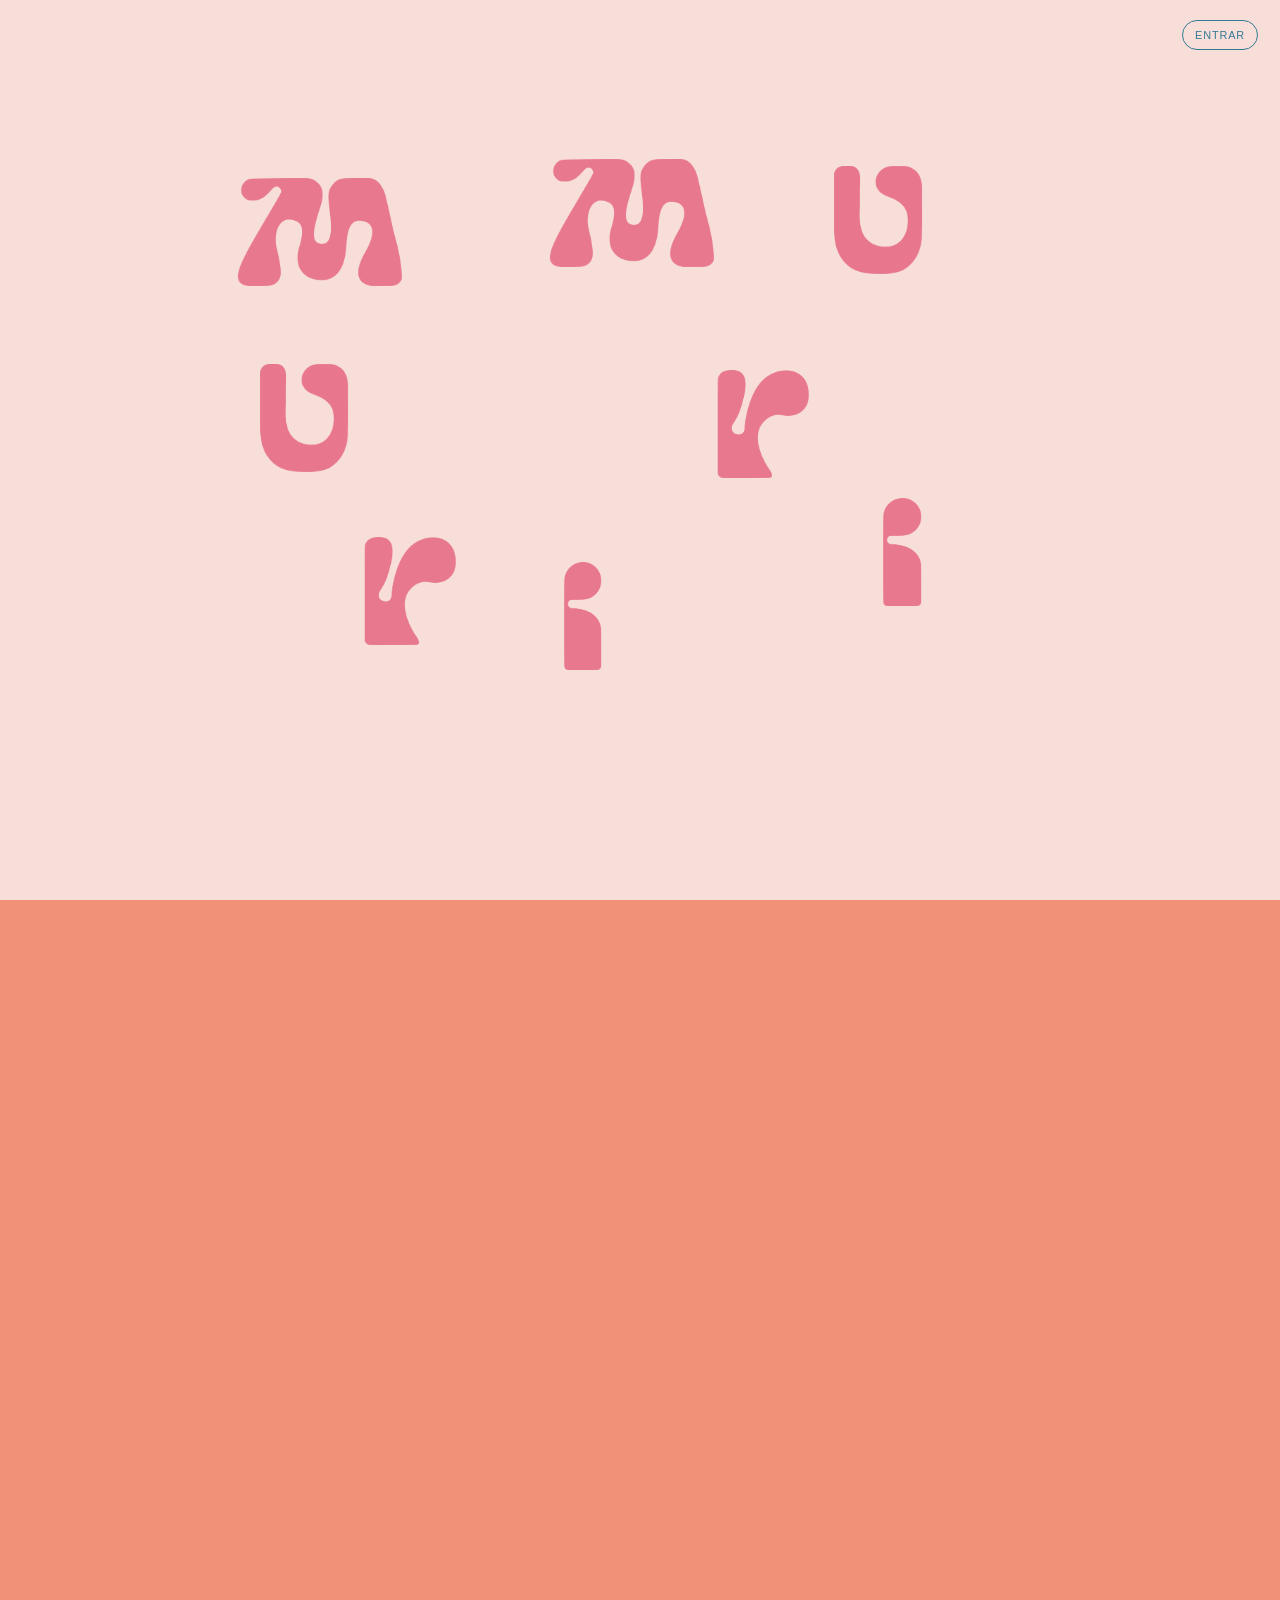
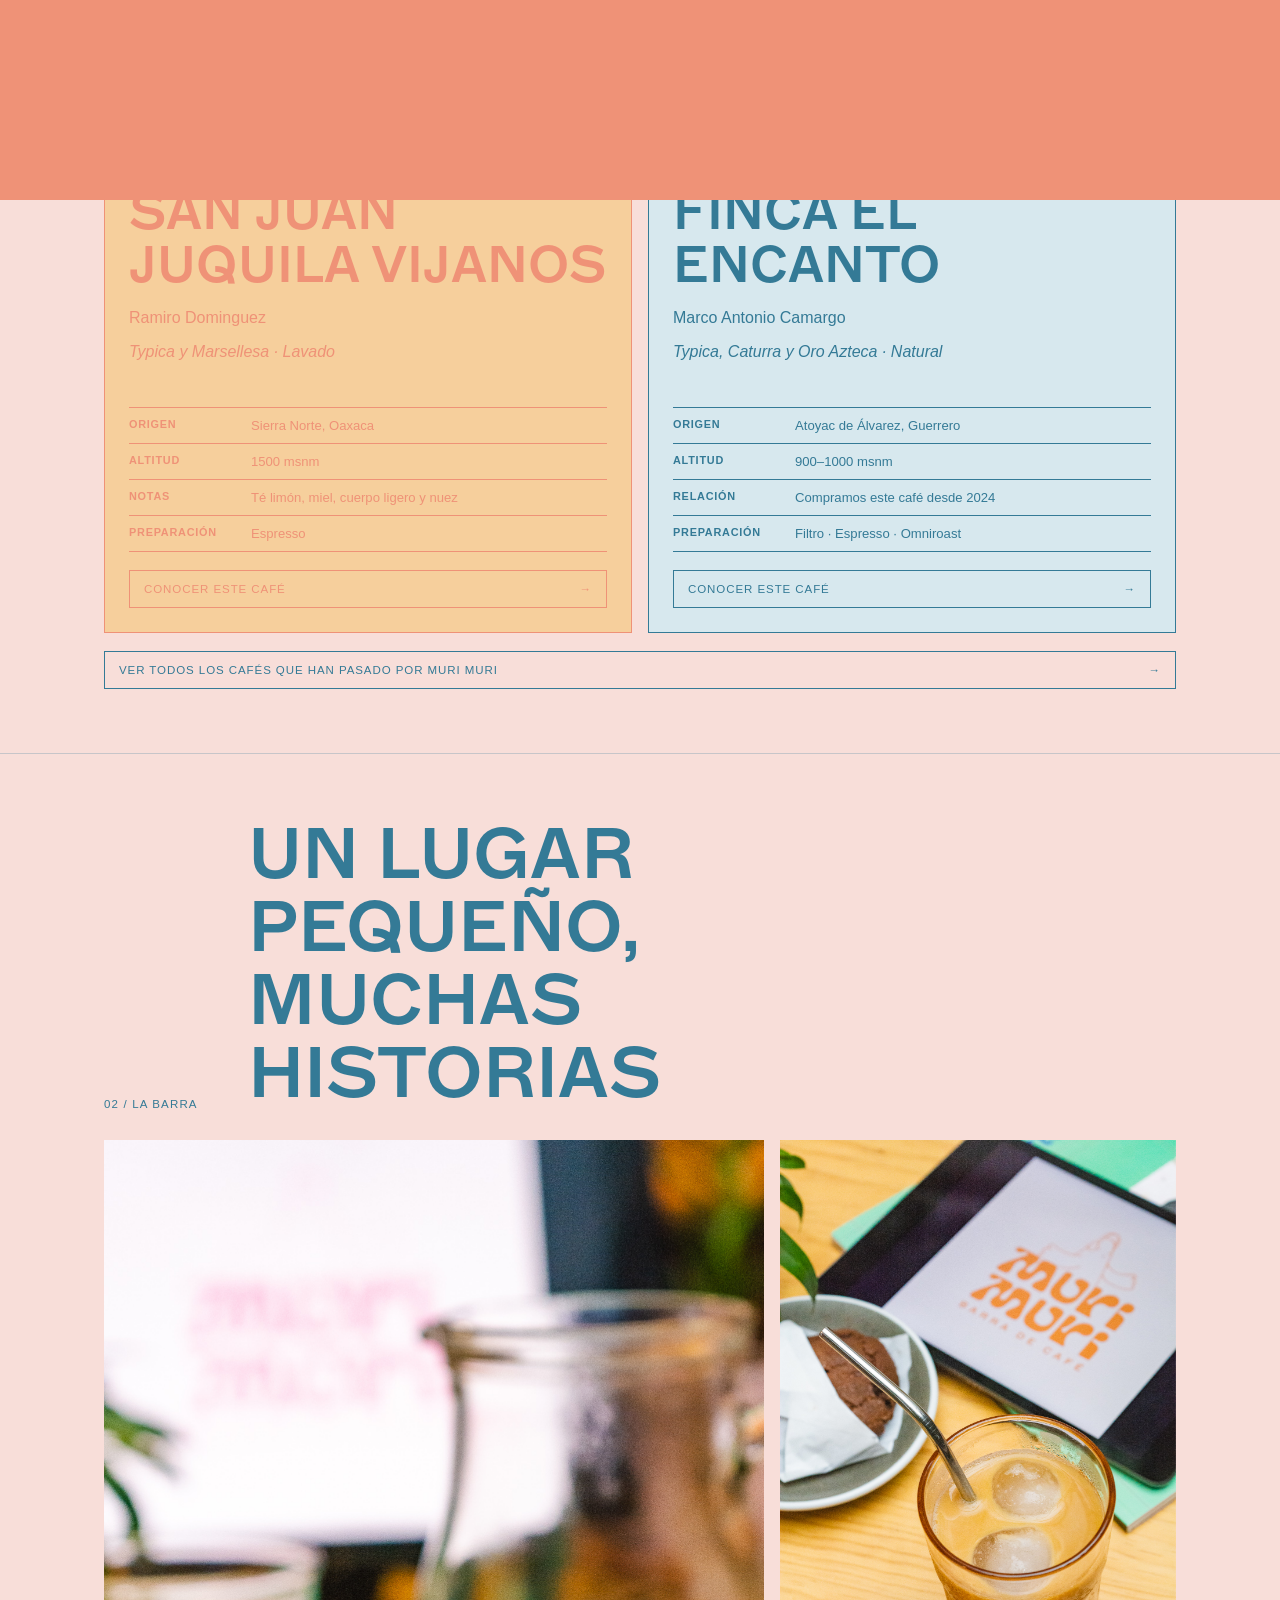
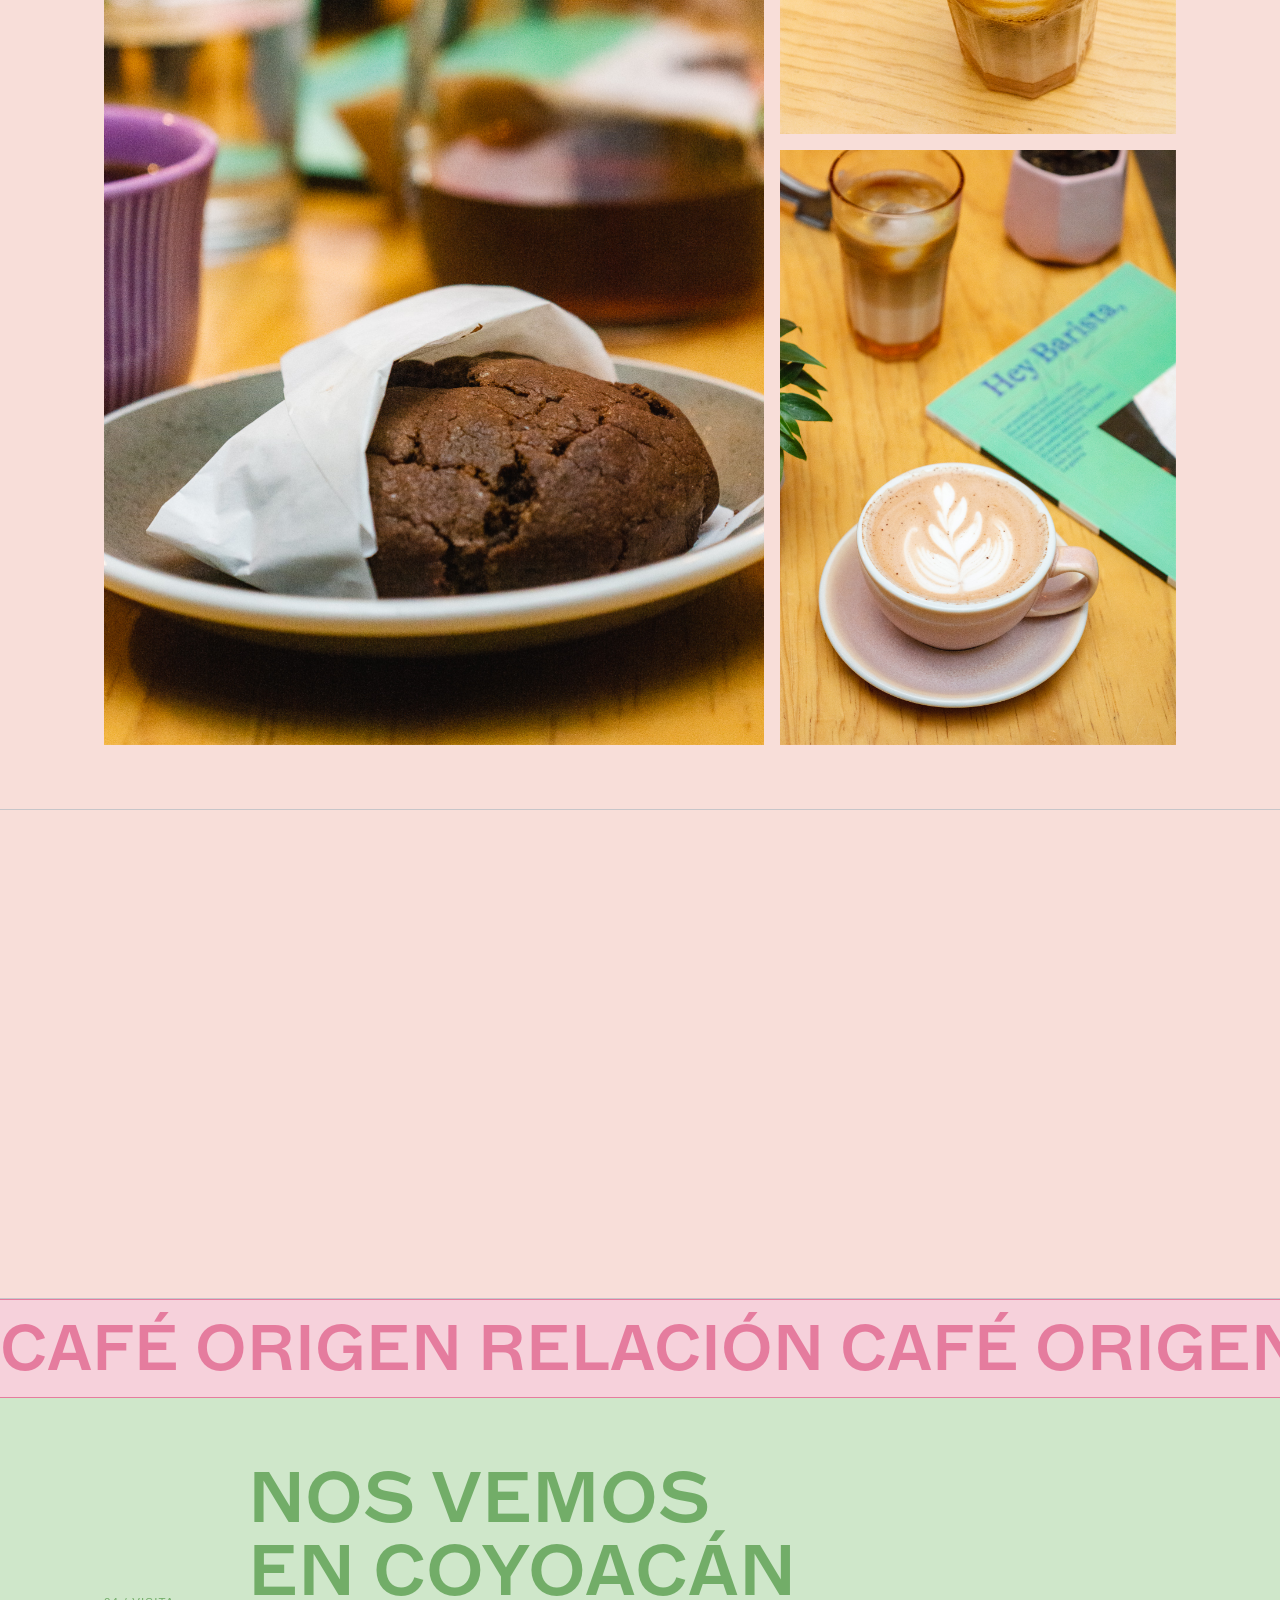
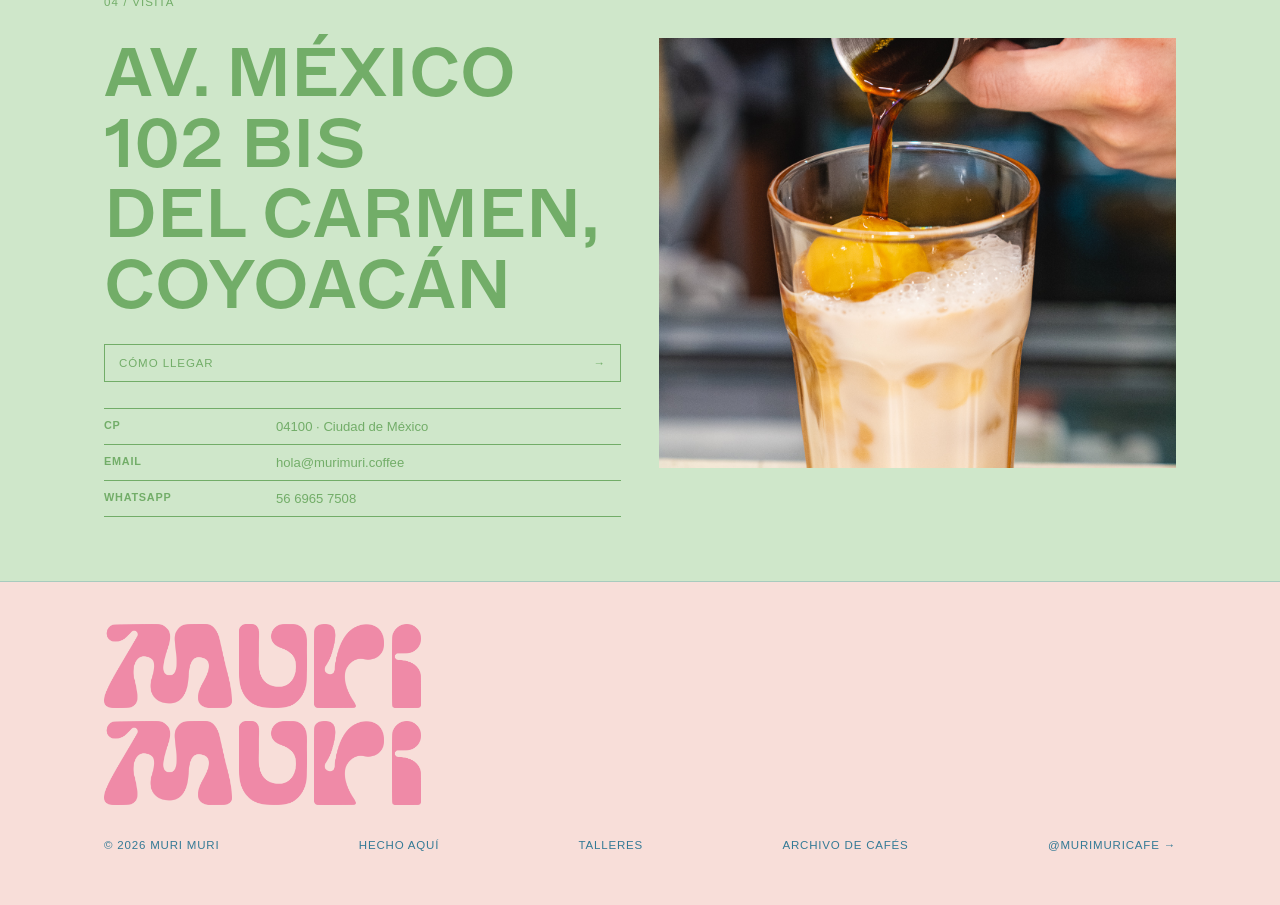
==== commit 74491ad8: "Use brand logo consistently for favicon and header" ====
--- a/index.html
+++ b/index.html
@@ -1 +1 @@
-<!DOCTYPE html><html lang="es"><head><meta charset="utf-8"><meta name="viewport" content="width=device-width,initial-scale=1"><title>Muri Muri — Café</title><meta name="description" content="Muri Muri — café de especialidad en Coyoacán, CDMX."><link rel="icon" href="assets/logo.png"><link rel="stylesheet" href="styles-preview.css"></head><body><div id="intro" class="intro"><button id="skipIntro" class="skip">Entrar</button><div id="introStage" class="intro-stage"></div></div><div id="pageWipe" class="page-wipe"></div><header><div class="wrap nav"><a class="brand" href="#top"><img src="assets/logo.png" alt="Muri Muri"></a><nav class="navlinks"><a href="#cafe">Café</a><button class="pill" data-open-menu>Menú</button><a class="internal" href="hecho-aqui/">Hecho aquí</a><a href="#talleres">Talleres</a><a class="internal" href="archive/">Archivo</a><a href="#visita">Visita</a></nav><div class="nav-actions"><button class="pill mobile-menu" data-open-menu>Menú</button><a class="pill" href="https://instagram.com/murimuricafe" target="_blank" rel="noopener">Instagram</a></div></div></header><main id="top"><section id="talleres" class="workshop workshop-featured"><div class="wrap workshop-grid"><div><p class="micro">Próximo taller · 28.09.2026</p><h1>Green Coffee &amp; CVA Sensory Workshop</h1><p class="workshop-lead">Una sesión práctica para profesionales del café, tostadores y catadores que quieran fortalecer el análisis físico y sensorial del café verde con formatos CVA.</p><div class="workshop-tags"><span>Defectos de café verde</span><span>Análisis físico</span><span>FlavorActiv</span><span>Formatos CVA</span><span>12 personas</span><span>En inglés</span></div></div><aside class="workshop-card"><p class="micro">Con Mars Ng · @mars_flavourplanet</p><p>Evolved Q Grader · Coffee consultant · CoE International Judge · freelance coffee roaster y coach.</p><p><b>Muri Muri Café</b><br>28 de septiembre de 2026<br>Registro por DM</p><p class="workshop-small">20% de descuento Early Bird para profesionales mujeres y personas no binarias.</p><a class="button" href="https://www.instagram.com/p/DdHij9DGoWT/?img_index=7&stkn=cjczM2d3cjE5N3U2" target="_blank" rel="noopener"><span>Ver taller / Registro</span><span>→</span></a></aside></div></section><section class="hero"><div class="wrap hero-grid"><div><p class="eyebrow">Barra de café · Coyoacán · CDMX</p><div class="wordmark" aria-label="Muri Muri"><div class="wordmark-row"><img src="assets/letterm.png" alt="M"><img src="assets/letteru.png" alt="U"><img src="assets/letterr.png" alt="R"><img src="assets/letteri.png" alt="I"></div><div class="wordmark-row"><img src="assets/letterm.png" alt="M"><img src="assets/letteru.png" alt="U"><img src="assets/letterr.png" alt="R"><img src="assets/letteri.png" alt="I"></div></div></div><div class="hero-side"><img class="sticker" src="assets/recurso2.png" alt="Personaje de Muri Muri"><p>Café con trazabilidad, tostado con intención y servido sin complicarlo de más.</p><p class="micro">Filtro / espresso / barra / café para llevar</p></div></div></section><div class="band"><div class="band-track">MURI MURI MURI MURI MURI MURI MURI MURI MURI MURI</div></div><section id="cafe"><div class="wrap"><div class="section-head"><span class="micro">01 / Hoy en barra</span><h2>Cafés actuales</h2><p class="section-note">Dos cafés de nuestra barra actual, cada uno con su propia historia, origen y forma de preparación.</p></div><div class="current-coffee-grid"><a class="coffee-card internal" href="coffee/?coffee=san-juan-juquila-vijanos-2026"><div><p class="micro">Espresso · Café actual</p><h3>San Juan Juquila Vijanos</h3><p>Ramiro Dominguez</p><p class="variety">Typica y Marsellesa · Lavado</p></div><div><div class="label"><div class="row"><b>Origen</b><span>Sierra Norte, Oaxaca</span></div><div class="row"><b>Altitud</b><span>1500 msnm</span></div><div class="row"><b>Notas</b><span>Té limón, miel, cuerpo ligero y nuez</span></div><div class="row"><b>Preparación</b><span>Espresso</span></div></div><div class="button"><span>Conocer este café</span><span>→</span></div></div></a><a class="coffee-card coffee-card-blue internal" href="coffee/?coffee=finca-el-encanto"><div><p class="micro">Filtro · Espresso · Café actual</p><h3>Finca El Encanto</h3><p>Marco Antonio Camargo</p><p class="variety">Typica, Caturra y Oro Azteca · Natural</p></div><div><div class="label"><div class="row"><b>Origen</b><span>Atoyac de Álvarez, Guerrero</span></div><div class="row"><b>Altitud</b><span>900–1000 msnm</span></div><div class="row"><b>Relación</b><span>Compramos este café desde 2024</span></div><div class="row"><b>Preparación</b><span>Filtro · Espresso · Omniroast</span></div></div><div class="button"><span>Conocer este café</span><span>→</span></div></div></a></div><a class="button internal" href="archive/"><span>Ver todos los cafés que han pasado por Muri Muri</span><span>→</span></a></div></section><section><div class="wrap"><div class="section-head"><span class="micro">02 / La barra</span><h2>Un lugar pequeño, muchas historias</h2></div><div class="gallery"><img class="gallery-main reveal" src="assets/foto1.jpg" alt="Muri Muri café"><div class="gallery-stack"><img class="reveal" src="assets/foto3.jpg" alt="Muri Muri"><img class="reveal" src="assets/foto4.jpg" alt="Café en Muri Muri"></div></div></div></section><section id="hecho-aqui"><div class="wrap"><div class="section-head"><span class="micro">03 / Hecho aquí</span><h2>Trabajamos pequeño, pero con intención</h2><p class="section-note">Horneamos nuestra panadería y galletas, tostamos cacao, hacemos chocolate y helado, creamos bebidas de temporada y abrimos la barra a colaboraciones y cafés invitados.</p></div><a class="button internal" href="hecho-aqui/"><span>Conocer lo que hacemos aquí</span><span>→</span></a></div></section><div class="band" style="background:#f6d1db;color:#e57c9e"><div class="band-track">CAFÉ ORIGEN RELACIÓN CAFÉ ORIGEN RELACIÓN CAFÉ ORIGEN RELACIÓN</div></div><section id="visita" class="visit"><div class="wrap"><div class="section-head"><span class="micro">04 / Visita</span><h2>Nos vemos en Coyoacán</h2></div><div class="visit-grid"><div><p class="address">Av. México 102 bis<br>Del Carmen, Coyoacán</p><a class="button" href="https://maps.app.goo.gl/VrH9nKPQkNvG2RNm6?g_st=ic" target="_blank" rel="noopener"><span>Cómo llegar</span><span>→</span></a><div class="visit-list"><div class="row"><b>CP</b><span>04100 · Ciudad de México</span></div><div class="row"><b>Email</b><a href="mailto:hola@murimuri.coffee">hola@murimuri.coffee</a></div><div class="row"><b>WhatsApp</b><a href="https://wa.me/525669657508" target="_blank" rel="noopener">56 6965 7508</a></div></div></div><img src="assets/foto5.jpg" alt="Muri Muri en Coyoacán"></div></div></section></main><footer><div class="wrap"><div class="wordmark footer-mark" aria-label="Muri Muri"><div class="wordmark-row"><img src="assets/letterm.png" alt="M"><img src="assets/letteru.png" alt="U"><img src="assets/letterr.png" alt="R"><img src="assets/letteri.png" alt="I"></div><div class="wordmark-row"><img src="assets/letterm.png" alt="M"><img src="assets/letteru.png" alt="U"><img src="assets/letterr.png" alt="R"><img src="assets/letteri.png" alt="I"></div></div><div class="footer-line"><span>© <span id="year"></span> Muri Muri</span><a class="internal" href="hecho-aqui/">Hecho aquí</a><a href="#talleres">Talleres</a><a class="internal" href="archive/">Archivo de cafés</a><a href="https://instagram.com/murimuricafe" target="_blank" rel="noopener">@murimuricafe →</a></div></div></footer><div id="menuModal" class="menu-modal"><div class="menu-shell"><button id="menuClose" class="menu-close">×</button><button id="menuPrev" class="menu-prev">←</button><button id="menuNext" class="menu-next">→</button><iframe id="menuFrame" title="Menú Muri Muri"></iframe></div></div><script src="site-preview.js"></script></body></html>+<!DOCTYPE html><html lang="es"><head><meta charset="utf-8"><meta name="viewport" content="width=device-width,initial-scale=1"><title>Muri Muri — Café</title><meta name="description" content="Muri Muri — café de especialidad en Coyoacán, CDMX."><link rel="icon" type="image/png" href="assets/logo.png"><link rel="shortcut icon" type="image/png" href="assets/logo.png"><link rel="apple-touch-icon" href="assets/logo.png"><link rel="stylesheet" href="styles-preview.css"></head><body><div id="intro" class="intro"><button id="skipIntro" class="skip">Entrar</button><div id="introStage" class="intro-stage"></div></div><div id="pageWipe" class="page-wipe"></div><header><div class="wrap nav"><a class="brand" href="#top"><img src="assets/logo.png" alt="Muri Muri Barra de Café"></a><nav class="navlinks"><a href="#cafe">Café</a><button class="pill" data-open-menu>Menú</button><a class="internal" href="hecho-aqui/">Hecho aquí</a><a href="#talleres">Talleres</a><a class="internal" href="archive/">Archivo</a><a href="#visita">Visita</a></nav><div class="nav-actions"><button class="pill mobile-menu" data-open-menu>Menú</button><a class="pill" href="https://instagram.com/murimuricafe" target="_blank" rel="noopener">Instagram</a></div></div></header><main id="top"><section id="talleres" class="workshop workshop-featured"><div class="wrap workshop-grid"><div><p class="micro">Próximo taller · 28.09.2026</p><h1>Green Coffee &amp; CVA Sensory Workshop</h1><p class="workshop-lead">Una sesión práctica para profesionales del café, tostadores y catadores que quieran fortalecer el análisis físico y sensorial del café verde con formatos CVA.</p><div class="workshop-tags"><span>Defectos de café verde</span><span>Análisis físico</span><span>FlavorActiv</span><span>Formatos CVA</span><span>12 personas</span><span>En inglés</span></div></div><aside class="workshop-card"><p class="micro">Con Mars Ng · @mars_flavourplanet</p><p>Evolved Q Grader · Coffee consultant · CoE International Judge · freelance coffee roaster y coach.</p><p><b>Muri Muri Café</b><br>28 de septiembre de 2026<br>Registro por DM</p><p class="workshop-small">20% de descuento Early Bird para profesionales mujeres y personas no binarias.</p><a class="button" href="https://www.instagram.com/p/DdHij9DGoWT/?img_index=7&stkn=cjczM2d3cjE5N3U2" target="_blank" rel="noopener"><span>Ver taller / Registro</span><span>→</span></a></aside></div></section><section class="hero"><div class="wrap hero-grid"><div><p class="eyebrow">Barra de café · Coyoacán · CDMX</p><div class="wordmark" aria-label="Muri Muri"><div class="wordmark-row"><img src="assets/letterm.png" alt="M"><img src="assets/letteru.png" alt="U"><img src="assets/letterr.png" alt="R"><img src="assets/letteri.png" alt="I"></div><div class="wordmark-row"><img src="assets/letterm.png" alt="M"><img src="assets/letteru.png" alt="U"><img src="assets/letterr.png" alt="R"><img src="assets/letteri.png" alt="I"></div></div></div><div class="hero-side"><img class="sticker" src="assets/recurso2.png" alt="Personaje de Muri Muri"><p>Café con trazabilidad, tostado con intención y servido sin complicarlo de más.</p><p class="micro">Filtro / espresso / barra / café para llevar</p></div></div></section><div class="band"><div class="band-track">MURI MURI MURI MURI MURI MURI MURI MURI MURI MURI</div></div><section id="cafe"><div class="wrap"><div class="section-head"><span class="micro">01 / Hoy en barra</span><h2>Cafés actuales</h2><p class="section-note">Dos cafés de nuestra barra actual, cada uno con su propia historia, origen y forma de preparación.</p></div><div class="current-coffee-grid"><a class="coffee-card internal" href="coffee/?coffee=san-juan-juquila-vijanos-2026"><div><p class="micro">Espresso · Café actual</p><h3>San Juan Juquila Vijanos</h3><p>Ramiro Dominguez</p><p class="variety">Typica y Marsellesa · Lavado</p></div><div><div class="label"><div class="row"><b>Origen</b><span>Sierra Norte, Oaxaca</span></div><div class="row"><b>Altitud</b><span>1500 msnm</span></div><div class="row"><b>Notas</b><span>Té limón, miel, cuerpo ligero y nuez</span></div><div class="row"><b>Preparación</b><span>Espresso</span></div></div><div class="button"><span>Conocer este café</span><span>→</span></div></div></a><a class="coffee-card coffee-card-blue internal" href="coffee/?coffee=finca-el-encanto"><div><p class="micro">Filtro · Espresso · Café actual</p><h3>Finca El Encanto</h3><p>Marco Antonio Camargo</p><p class="variety">Typica, Caturra y Oro Azteca · Natural</p></div><div><div class="label"><div class="row"><b>Origen</b><span>Atoyac de Álvarez, Guerrero</span></div><div class="row"><b>Altitud</b><span>900–1000 msnm</span></div><div class="row"><b>Relación</b><span>Compramos este café desde 2024</span></div><div class="row"><b>Preparación</b><span>Filtro · Espresso · Omniroast</span></div></div><div class="button"><span>Conocer este café</span><span>→</span></div></div></a></div><a class="button internal" href="archive/"><span>Ver todos los cafés que han pasado por Muri Muri</span><span>→</span></a></div></section><section><div class="wrap"><div class="section-head"><span class="micro">02 / La barra</span><h2>Un lugar pequeño, muchas historias</h2></div><div class="gallery"><img class="gallery-main reveal" src="assets/foto1.jpg" alt="Muri Muri café"><div class="gallery-stack"><img class="reveal" src="assets/foto3.jpg" alt="Muri Muri"><img class="reveal" src="assets/foto4.jpg" alt="Café en Muri Muri"></div></div></div></section><section id="hecho-aqui"><div class="wrap"><div class="section-head"><span class="micro">03 / Hecho aquí</span><h2>Trabajamos pequeño, pero con intención</h2><p class="section-note">Horneamos nuestra panadería y galletas, tostamos cacao, hacemos chocolate y helado, creamos bebidas de temporada y abrimos la barra a colaboraciones y cafés invitados.</p></div><a class="button internal" href="hecho-aqui/"><span>Conocer lo que hacemos aquí</span><span>→</span></a></div></section><div class="band" style="background:#f6d1db;color:#e57c9e"><div class="band-track">CAFÉ ORIGEN RELACIÓN CAFÉ ORIGEN RELACIÓN CAFÉ ORIGEN RELACIÓN</div></div><section id="visita" class="visit"><div class="wrap"><div class="section-head"><span class="micro">04 / Visita</span><h2>Nos vemos en Coyoacán</h2></div><div class="visit-grid"><div><p class="address">Av. México 102 bis<br>Del Carmen, Coyoacán</p><a class="button" href="https://maps.app.goo.gl/VrH9nKPQkNvG2RNm6?g_st=ic" target="_blank" rel="noopener"><span>Cómo llegar</span><span>→</span></a><div class="visit-list"><div class="row"><b>CP</b><span>04100 · Ciudad de México</span></div><div class="row"><b>Email</b><a href="mailto:hola@murimuri.coffee">hola@murimuri.coffee</a></div><div class="row"><b>WhatsApp</b><a href="https://wa.me/525669657508" target="_blank" rel="noopener">56 6965 7508</a></div></div></div><img src="assets/foto5.jpg" alt="Muri Muri en Coyoacán"></div></div></section></main><footer><div class="wrap"><div class="wordmark footer-mark" aria-label="Muri Muri"><div class="wordmark-row"><img src="assets/letterm.png" alt="M"><img src="assets/letteru.png" alt="U"><img src="assets/letterr.png" alt="R"><img src="assets/letteri.png" alt="I"></div><div class="wordmark-row"><img src="assets/letterm.png" alt="M"><img src="assets/letteru.png" alt="U"><img src="assets/letterr.png" alt="R"><img src="assets/letteri.png" alt="I"></div></div><div class="footer-line"><span>© <span id="year"></span> Muri Muri</span><a class="internal" href="hecho-aqui/">Hecho aquí</a><a href="#talleres">Talleres</a><a class="internal" href="archive/">Archivo de cafés</a><a href="https://instagram.com/murimuricafe" target="_blank" rel="noopener">@murimuricafe →</a></div></div></footer><div id="menuModal" class="menu-modal"><div class="menu-shell"><button id="menuClose" class="menu-close">×</button><button id="menuPrev" class="menu-prev">←</button><button id="menuNext" class="menu-next">→</button><iframe id="menuFrame" title="Menú Muri Muri"></iframe></div></div><script src="site-preview.js"></script></body></html>
--- a/styles-preview.css
+++ b/styles-preview.css
@@ -1 +1 @@
-@font-face{font-family:Marfa;src:url('assets/fonts/ABCMARFA-SEMIBOLD-TRIAL.otf')}@font-face{font-family:MuriSans;src:url('assets/fonts/Regular.ttf')}*{box-sizing:border-box}html{scroll-behavior:smooth}body{margin:0;background:#f8ded9;color:#347a96;font-family:MuriSans,Arial,sans-serif;overflow-x:hidden}a{color:inherit;text-decoration:none}.wrap{max-width:1180px;margin:auto;padding:0 22px}.intro{position:fixed;inset:0;z-index:200;background:#f8ded9;display:grid;place-items:center;overflow:hidden;transition:opacity .65s ease,visibility .65s ease}.intro.done{opacity:0;visibility:hidden;pointer-events:none}.intro-stage{position:relative;width:min(94vw,820px);height:min(74vh,640px)}.intro-letter{position:absolute;height:clamp(66px,10vw,108px);width:auto;translate:-50% -50%;cursor:pointer;user-select:none;mix-blend-mode:multiply;animation:float 5s ease-in-out infinite;transition:left .8s cubic-bezier(.2,.8,.2,1),top .8s cubic-bezier(.2,.8,.2,1),height .8s ease,transform .8s ease}.intro.assembling .intro-letter{animation:none;pointer-events:none}.skip{position:absolute;right:22px;top:20px;border:1px solid currentColor;background:transparent;color:inherit;border-radius:999px;padding:8px 12px;font:inherit;font-size:.68rem;text-transform:uppercase;letter-spacing:.08em}@keyframes float{50%{transform:translateY(-12px) rotate(4deg)}}.page-wipe{position:fixed;inset:0;z-index:180;background:#ef9277;transform:translateY(100%);pointer-events:none}.page-wipe.go{animation:wipe .75s cubic-bezier(.7,0,.2,1) forwards}@keyframes wipe{0%{transform:translateY(100%)}55%,100%{transform:translateY(0)}}header{position:sticky;top:0;z-index:50;background:#f8ded9e8;backdrop-filter:blur(12px);border-bottom:1px solid #347a9640}.nav{height:78px;display:grid;grid-template-columns:auto 1fr auto;align-items:center;gap:20px}.brand img{height:52px;display:block}.navlinks{display:flex;justify-content:center;gap:20px;font-size:.73rem;text-transform:uppercase;letter-spacing:.09em}.nav-actions{display:flex;gap:8px}.mobile-menu{display:none}.pill{border:1px solid currentColor;border-radius:999px;padding:8px 13px;font:inherit;font-size:.7rem;text-transform:uppercase;letter-spacing:.08em;background:transparent;color:inherit}.seasonal{background:#f6cf9c;color:#ef9277;padding:54px 0 58px;border-bottom:1px solid currentColor}.seasonal-grid{display:grid;grid-template-columns:1.15fr .85fr;gap:34px;align-items:end}.seasonal h1{font-family:Marfa,sans-serif;text-transform:uppercase;font-size:clamp(3.7rem,9vw,8rem);line-height:.9;margin:10px 0 18px}.seasonal-lead{font-size:clamp(1.08rem,2vw,1.45rem);line-height:1.5;max-width:700px}.seasonal-label{border-top:1px solid currentColor}.seasonal-label p{display:grid;grid-template-columns:105px 1fr;gap:14px;margin:0;padding:10px 0;border-bottom:1px solid currentColor;font-size:.86rem}.seasonal-label b{text-transform:uppercase;font-size:.67rem;letter-spacing:.07em}.hero{min-height:78vh;display:grid;align-items:end;padding:58px 0 38px}.hero-grid{display:grid;grid-template-columns:1.8fr 1fr;gap:32px;align-items:end}.eyebrow,.micro{font-size:.72rem;text-transform:uppercase;letter-spacing:.1em}.wordmark{display:flex;flex-direction:column;gap:clamp(6px,1vw,12px);width:min(100%,700px);margin:14px 0 0}.wordmark-row{display:flex;align-items:flex-end;gap:clamp(8px,1.6vw,18px)}.wordmark img{display:block;height:clamp(74px,11vw,136px);width:auto;mix-blend-mode:multiply}.wordmark.footer-mark{width:min(100%,470px);margin:0 0 34px}.wordmark.footer-mark img{height:clamp(48px,8vw,92px)}.hero-side p{font-size:clamp(1rem,2vw,1.3rem);line-height:1.45}.sticker{width:min(250px,60vw);display:block;margin:auto auto 18px;animation:drift 7s ease-in-out infinite}@keyframes drift{50%{transform:translateY(-10px) rotate(-2deg)}}.band{overflow:hidden;background:#f6cf9c;color:#ef9277;border-block:1px solid currentColor}.band-track{font-family:Marfa,sans-serif;font-size:clamp(2.4rem,6vw,5.2rem);white-space:nowrap;padding:9px 0;animation:marquee 24s linear infinite}@keyframes marquee{to{transform:translateX(-35%)}}section{padding:68px 0;border-bottom:1px solid #347a9640}.section-head{display:grid;grid-template-columns:130px 1fr 1fr;gap:22px;align-items:end;margin-bottom:30px}.section-head h2,.coffee-card h3,.address,.workshop h2{font-family:Marfa,sans-serif;text-transform:uppercase}.section-head h2{font-size:clamp(2.6rem,7vw,6rem);line-height:1;margin:0}.section-note{max-width:370px;justify-self:end}.coffee-card{display:grid;grid-template-columns:1.15fr .85fr;min-height:470px;background:#f6cf9c;color:#ef9277;border:1px solid currentColor;padding:24px;gap:30px}.coffee-card h3{font-size:clamp(2.8rem,8vw,7rem);line-height:1;margin:18px 0}.variety{font-style:italic}.label{border-top:1px solid currentColor}.row{display:grid;grid-template-columns:110px 1fr;gap:12px;padding:10px 0;border-bottom:1px solid currentColor;font-size:.82rem}.row b{font-size:.68rem;text-transform:uppercase;letter-spacing:.07em}.button{display:flex;justify-content:space-between;align-items:center;border:1px solid currentColor;padding:12px 14px;margin-top:18px;text-transform:uppercase;font-size:.72rem;letter-spacing:.08em}.gallery{display:grid;grid-template-columns:1.3fr .7fr;gap:14px}.gallery img{width:100%;height:100%;object-fit:cover}.gallery-main{min-height:560px}.gallery-stack{display:grid;gap:14px}.workshop{background:#f6d1db;color:#e57c9e}.workshop-grid{display:grid;grid-template-columns:1.25fr .75fr;gap:28px;align-items:start}.workshop h2{font-size:clamp(3rem,7vw,6rem);line-height:.95;margin:10px 0 20px}.workshop-lead{font-size:1.15rem;line-height:1.5;max-width:700px}.workshop-tags{display:flex;flex-wrap:wrap;gap:8px;margin-top:24px}.workshop-tags span{border:1px solid currentColor;border-radius:999px;padding:7px 10px;font-size:.68rem;text-transform:uppercase;letter-spacing:.08em}.workshop-card{border:1px solid currentColor;padding:22px}.workshop-card p{line-height:1.5}.workshop-small{font-size:.85rem}.visit{background:#cfe7ca;color:#72ad68}.visit-grid{display:grid;grid-template-columns:1fr 1fr;gap:34px}.address{font-size:clamp(2.6rem,7vw,5.8rem);line-height:1;margin:0 0 24px}.visit img{width:100%;height:460px;object-fit:cover}.visit-list{margin-top:26px;border-top:1px solid currentColor}.visit-list .row{grid-template-columns:160px 1fr}footer{padding:42px 0 54px}.footer-line{display:flex;justify-content:space-between;gap:20px;flex-wrap:wrap;font-size:.72rem;text-transform:uppercase;letter-spacing:.07em}.menu-modal{position:fixed;inset:0;z-index:160;background:#f8ded9f0;backdrop-filter:blur(14px);display:none;padding:24px}.menu-modal.open{display:grid;place-items:center}.menu-shell{position:relative;width:min(94vw,980px);height:min(88vh,860px);background:#fff8f2;border:1px solid #347a96}.menu-shell iframe{width:100%;height:100%;border:0}.menu-close,.menu-prev,.menu-next{position:absolute;z-index:2;border:1px solid #347a96;background:#f8ded9;color:#347a96;width:42px;height:42px;border-radius:50%;font:inherit}.menu-close{top:12px;right:12px}.menu-prev{left:12px;bottom:12px}.menu-next{right:12px;bottom:12px}@media(max-width:800px){.wrap{padding:0 26px}.seasonal-grid,.hero-grid,.coffee-card,.gallery,.workshop-grid,.visit-grid{grid-template-columns:1fr}.section-head{grid-template-columns:1fr;gap:18px}.section-note{justify-self:start}.navlinks{display:none}.mobile-menu{display:inline-block}.seasonal{padding-top:42px}.seasonal h1{font-size:clamp(3rem,13vw,4.7rem);line-height:.95}.seasonal-label{margin-top:14px}.hero{min-height:70vh}.gallery-main{min-height:420px}.gallery-stack{grid-template-columns:1fr 1fr}.workshop h2{font-size:clamp(2.8rem,12vw,4.6rem);line-height:1}.visit img{height:360px}.brand img{height:48px}.nav{height:82px;gap:10px}.pill{padding:8px 11px;font-size:.66rem}.section-head h2{font-size:clamp(2.7rem,12vw,4.7rem);line-height:1.08}.coffee-card h3{line-height:1.04}.address{font-size:clamp(2.65rem,11.5vw,4.6rem);line-height:1.06}.wordmark{width:min(100%,520px)}.wordmark img{height:clamp(64px,18vw,98px)}.wordmark-row{gap:clamp(7px,2vw,12px)}}@media(prefers-reduced-motion:reduce){html{scroll-behavior:auto}.band-track,.sticker,.intro-letter{animation:none!important}}+@font-face{font-family:Marfa;src:url('assets/fonts/ABCMARFA-SEMIBOLD-TRIAL.otf')}@font-face{font-family:MuriSans;src:url('assets/fonts/Regular.ttf')}*{box-sizing:border-box}html{scroll-behavior:smooth}body{margin:0;background:#f8ded9;color:#347a96;font-family:MuriSans,Arial,sans-serif;overflow-x:hidden}a{color:inherit;text-decoration:none}.wrap{max-width:1120px;margin:auto;padding:0 24px}.intro{position:fixed;inset:0;z-index:200;background:#f8ded9;display:grid;place-items:center;overflow:hidden;transition:opacity .65s ease,visibility .65s ease}.intro.done{opacity:0;visibility:hidden;pointer-events:none}.intro-stage{position:relative;width:min(94vw,820px);height:min(74vh,640px)}.intro-letter{position:absolute;height:clamp(66px,10vw,108px);width:auto;translate:-50% -50%;cursor:pointer;user-select:none;mix-blend-mode:multiply;animation:float 5s ease-in-out infinite;transition:left .8s cubic-bezier(.2,.8,.2,1),top .8s cubic-bezier(.2,.8,.2,1),height .8s ease,transform .8s ease}.intro.assembling .intro-letter{animation:none;pointer-events:none}.skip{position:absolute;right:22px;top:20px;border:1px solid currentColor;background:transparent;color:inherit;border-radius:999px;padding:8px 12px;font:inherit;font-size:.68rem;text-transform:uppercase;letter-spacing:.08em;cursor:pointer}@keyframes float{50%{transform:translateY(-12px) rotate(4deg)}}.page-wipe{position:fixed;inset:0;z-index:180;background:#ef9277;transform:translateY(100%);pointer-events:none}.page-wipe.go{animation:wipe .75s cubic-bezier(.7,0,.2,1) forwards}@keyframes wipe{0%{transform:translateY(100%)}55%,100%{transform:translateY(0)}}header{position:sticky;top:0;z-index:50;background:#f8ded9e8;backdrop-filter:blur(12px);border-bottom:1px solid #347a9640;transition:transform .34s cubic-bezier(.2,.8,.2,1),box-shadow .25s ease}header.nav-hidden{transform:translateY(-105%)}header.nav-scrolled{box-shadow:0 8px 26px rgba(52,122,150,.08)}.nav{height:82px;display:grid;grid-template-columns:auto 1fr auto;align-items:center;gap:20px}.brand img{height:60px;display:block}.navlinks{display:flex;justify-content:center;gap:20px;font-size:.73rem;text-transform:uppercase;letter-spacing:.09em}.nav-actions{display:flex;gap:8px}.mobile-menu{display:none}.pill{border:1px solid currentColor;border-radius:999px;padding:8px 13px;font:inherit;font-size:.7rem;text-transform:uppercase;letter-spacing:.08em;background:transparent;color:inherit;cursor:pointer;transition:transform .22s ease,background-color .22s ease,color .22s ease,box-shadow .22s ease}.pill:hover{transform:translateY(-2px);background:#347a96;color:#f8ded9;box-shadow:0 7px 18px rgba(52,122,150,.12)}.navlinks a{position:relative}.navlinks a::after{content:'';position:absolute;left:0;right:100%;bottom:-5px;height:1px;background:currentColor;transition:right .22s ease}.navlinks a:hover::after{right:0}.hero{min-height:72vh;display:grid;align-items:end;padding:52px 0 38px}.hero-grid{display:grid;grid-template-columns:1.65fr 1fr;gap:38px;align-items:end}.eyebrow,.micro{font-size:.72rem;text-transform:uppercase;letter-spacing:.1em}.wordmark{display:flex;flex-direction:column;gap:clamp(22px,2.2vw,34px);width:min(100%,650px);margin:16px 0 0}.wordmark-row{display:flex;align-items:flex-end;gap:clamp(12px,1.2vw,16px)}.wordmark img{display:block;height:clamp(74px,10vw,126px);width:auto;mix-blend-mode:multiply}.wordmark.footer-mark{width:min(100%,430px);margin:0 0 34px;gap:clamp(10px,1vw,16px)}.wordmark.footer-mark .wordmark-row{gap:clamp(4px,.55vw,8px)}.wordmark.footer-mark img{height:clamp(48px,7vw,84px)}.hero-side p{font-size:clamp(1rem,1.8vw,1.25rem);line-height:1.45}.sticker{width:min(230px,56vw);display:block;margin:auto auto 18px;animation:drift 7s ease-in-out infinite}@keyframes drift{50%{transform:translateY(-10px) rotate(-2deg)}}.band{overflow:hidden;background:#f6cf9c;color:#ef9277;border-block:1px solid currentColor}.band-track{font-family:Marfa,sans-serif;font-size:clamp(2.2rem,5vw,4.6rem);white-space:nowrap;padding:9px 0;animation:marquee 24s linear infinite}@keyframes marquee{to{transform:translateX(-35%)}}section{padding:64px 0;border-bottom:1px solid #347a9640}.section-head{display:grid;grid-template-columns:120px 1fr minmax(260px,340px);gap:24px;align-items:end;margin-bottom:30px}.section-head h2,.coffee-card h3,.address{font-family:Marfa,sans-serif;text-transform:uppercase}.section-head h2{font-size:clamp(2.5rem,5.6vw,5.1rem);line-height:1.02;margin:0}.section-note{max-width:340px;justify-self:end}.current-coffee-grid{display:grid;grid-template-columns:1fr 1fr;gap:16px;align-items:stretch}.coffee-card{display:grid;grid-template-columns:1fr;min-height:500px;background:#f6cf9c;color:#ef9277;border:1px solid currentColor;padding:24px;gap:30px;transition:transform .24s ease,box-shadow .24s ease}.coffee-card:hover{transform:translateY(-5px);box-shadow:0 16px 34px rgba(0,0,0,.08)}.coffee-card-blue{background:#d7e8ee;color:#347a96}.coffee-card h3{font-size:clamp(2.2rem,4vw,3.8rem);line-height:1.02;margin:18px 0}.variety{font-style:italic}.label{border-top:1px solid currentColor}.row{display:grid;grid-template-columns:110px 1fr;gap:12px;padding:10px 0;border-bottom:1px solid currentColor;font-size:.82rem}.row b{font-size:.68rem;text-transform:uppercase;letter-spacing:.07em}.button{display:flex;justify-content:space-between;align-items:center;border:1px solid currentColor;padding:12px 14px;margin-top:18px;text-transform:uppercase;font-size:.72rem;letter-spacing:.08em;transition:transform .22s ease,background-color .22s ease,color .22s ease,box-shadow .22s ease}.button:hover{transform:translateY(-3px);background:currentColor;box-shadow:0 8px 20px rgba(0,0,0,.08)}.button:hover span{mix-blend-mode:difference;color:#fff}.gallery{display:grid;grid-template-columns:1.25fr .75fr;gap:16px}.gallery img{width:100%;height:100%;object-fit:cover}.gallery-main{min-height:520px}.gallery-stack{display:grid;gap:16px}.workshop{background:#f6d1db;color:#e57c9e}.workshop-featured{padding-top:50px}.workshop-grid{display:grid;grid-template-columns:1.15fr .85fr;gap:32px;align-items:start}.workshop h1,.workshop h2{font-family:Marfa,sans-serif;text-transform:uppercase;line-height:.98;margin:10px 0 20px}.workshop h1{font-size:clamp(3rem,6.2vw,5.8rem)}.workshop h2{font-size:clamp(2.8rem,5.8vw,5.4rem)}.workshop-lead{font-size:1.12rem;line-height:1.5;max-width:650px}.workshop-tags{display:flex;flex-wrap:wrap;gap:8px;margin-top:24px}.workshop-tags span{border:1px solid currentColor;border-radius:999px;padding:7px 10px;font-size:.68rem;text-transform:uppercase;letter-spacing:.08em;transition:transform .2s ease,background-color .2s ease,color .2s ease}.workshop-tags span:hover{transform:translateY(-2px);background:#e57c9e;color:#f6d1db}.workshop-card{border:1px solid currentColor;padding:22px}.workshop-card p{line-height:1.5}.workshop-small{font-size:.85rem}.visit{background:#cfe7ca;color:#72ad68}.visit-grid{display:grid;grid-template-columns:1fr 1fr;gap:38px}.address{font-size:clamp(2.5rem,5.4vw,5rem);line-height:1.02;margin:0 0 24px}.visit img{width:100%;height:430px;object-fit:cover}.visit-list{margin-top:26px;border-top:1px solid currentColor}.visit-list .row{grid-template-columns:160px 1fr}footer{padding:42px 0 54px}.footer-line{display:flex;justify-content:space-between;gap:20px;flex-wrap:wrap;font-size:.72rem;text-transform:uppercase;letter-spacing:.07em}.footer-line a{transition:transform .2s ease}.footer-line a:hover{transform:translateY(-2px)}.menu-modal{position:fixed;inset:0;z-index:160;background:#f8ded9f0;backdrop-filter:blur(14px);display:none;padding:24px}.menu-modal.open{display:grid;place-items:center}.menu-shell{position:relative;width:min(94vw,980px);height:min(88vh,860px);background:#fff8f2;border:1px solid #347a96}.menu-shell iframe{width:100%;height:100%;border:0}.menu-close,.menu-prev,.menu-next{position:absolute;z-index:2;border:1px solid #347a96;background:#f8ded9;color:#347a96;width:42px;height:42px;border-radius:50%;font:inherit;cursor:pointer;transition:transform .2s ease,background-color .2s ease,color .2s ease}.menu-close:hover,.menu-prev:hover,.menu-next:hover{transform:scale(1.06);background:#347a96;color:#f8ded9}.menu-close{top:12px;right:12px}.menu-prev{left:12px;bottom:12px}.menu-next{right:12px;bottom:12px}.highlight-reveal{opacity:0}.title-reveal{opacity:0}@media(min-width:1400px){.wrap{max-width:1100px}.hero{min-height:68vh}.section-head h2{font-size:4.6rem}.current-coffee-grid .coffee-card{min-height:470px}.workshop h1{font-size:5.2rem}}@media(max-width:800px){.wrap{padding:0 26px}.hero-grid,.coffee-card,.gallery,.workshop-grid,.visit-grid,.current-coffee-grid{grid-template-columns:1fr}.section-head{grid-template-columns:1fr;gap:18px}.section-note{justify-self:start}.navlinks{display:none}.mobile-menu{display:inline-block}.hero{min-height:70vh}.gallery-main{min-height:420px}.gallery-stack{grid-template-columns:1fr 1fr}.workshop h1{font-size:clamp(3rem,12vw,4.8rem);line-height:1}.workshop h2{font-size:clamp(2.8rem,12vw,4.6rem);line-height:1}.visit img{height:360px}.brand img{height:54px}.nav{height:82px;gap:10px}.pill{padding:8px 11px;font-size:.66rem}.section-head h2{font-size:clamp(2.7rem,12vw,4.7rem);line-height:1.08}.coffee-card h3{font-size:clamp(2.4rem,11vw,4.3rem);line-height:1.04}.current-coffee-grid .coffee-card{min-height:unset}.address{font-size:clamp(2.65rem,11.5vw,4.6rem);line-height:1.06}.wordmark{width:min(100%,520px);gap:18px}.wordmark img{height:clamp(64px,18vw,98px)}.wordmark-row{gap:clamp(7px,2vw,12px)}.wordmark.footer-mark{gap:8px}.wordmark.footer-mark .wordmark-row{gap:3px}}@media(prefers-reduced-motion:reduce){html{scroll-behavior:auto}.band-track,.sticker,.intro-letter{animation:none!important}.highlight-reveal,.title-reveal{opacity:1!important}.pill,.button,.coffee-card,.workshop-tags span,.footer-line a,.menu-close,.menu-prev,.menu-next{transition:none!important}}
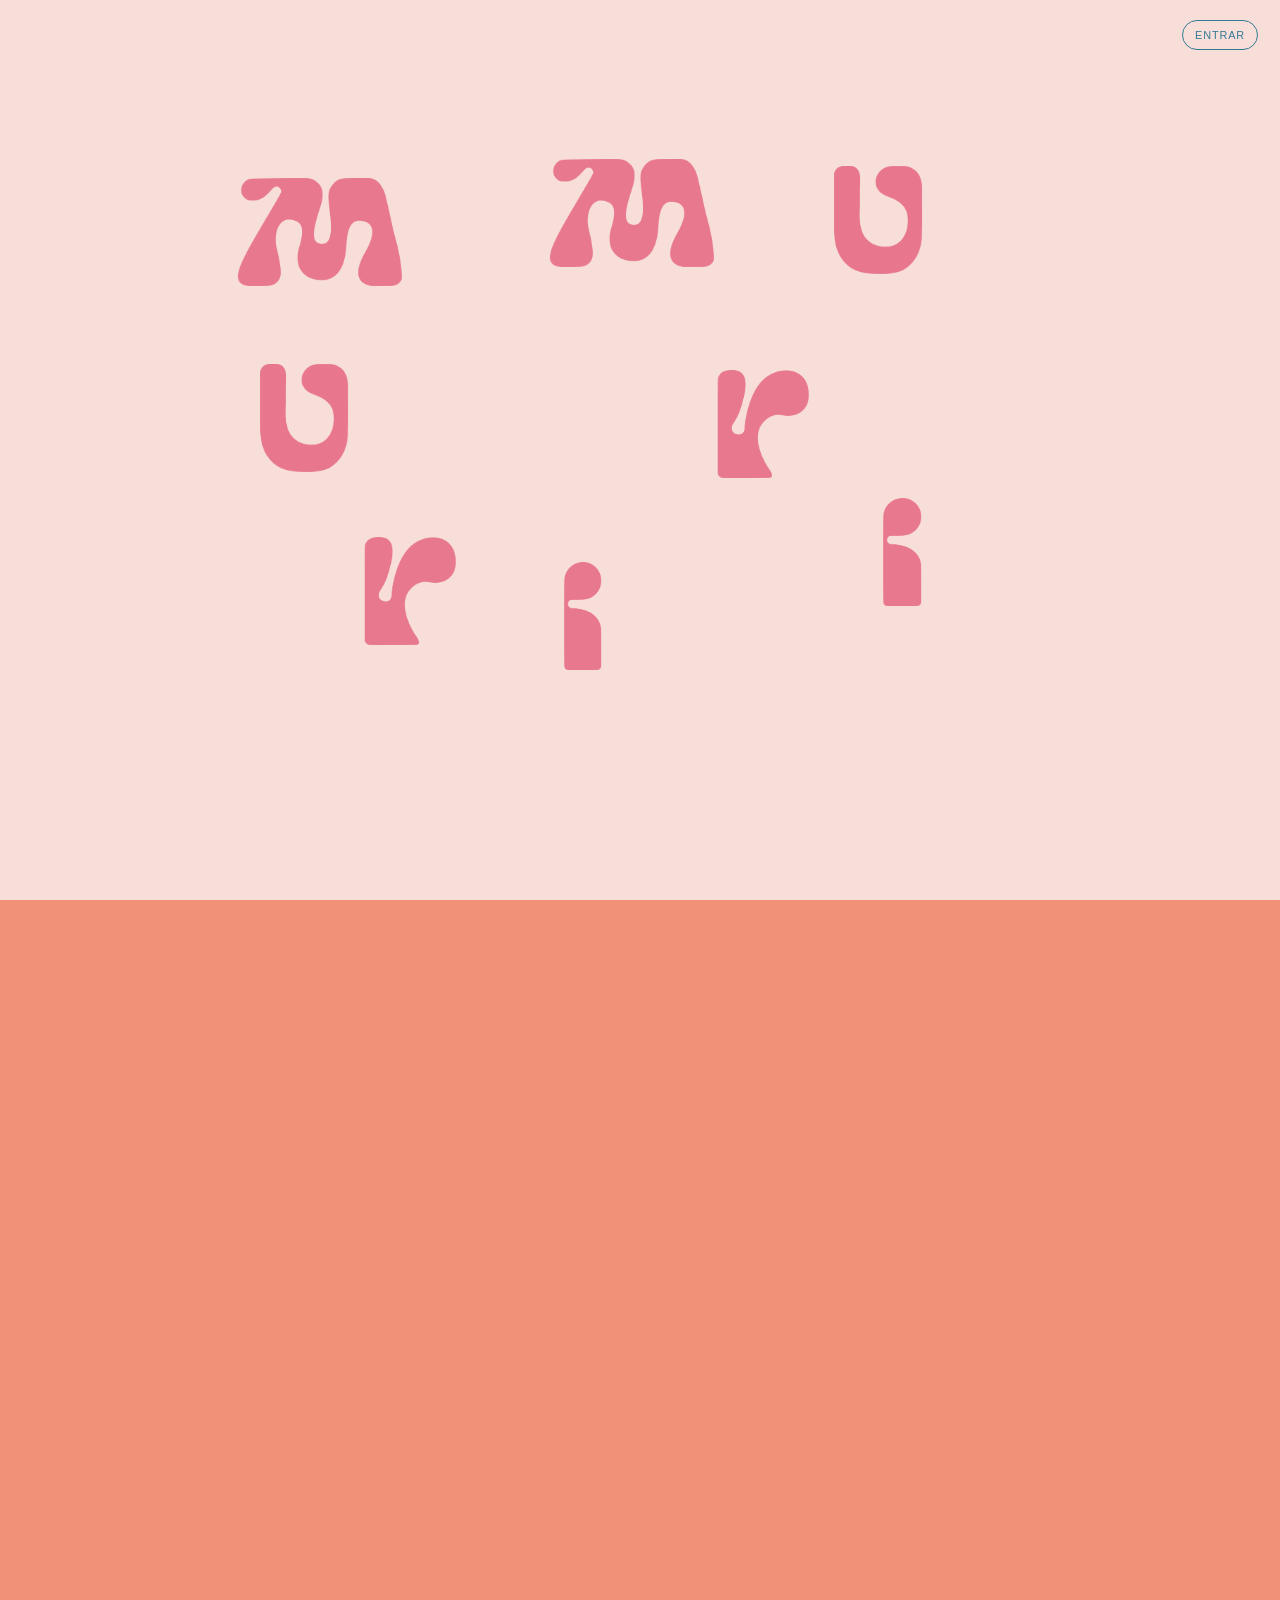
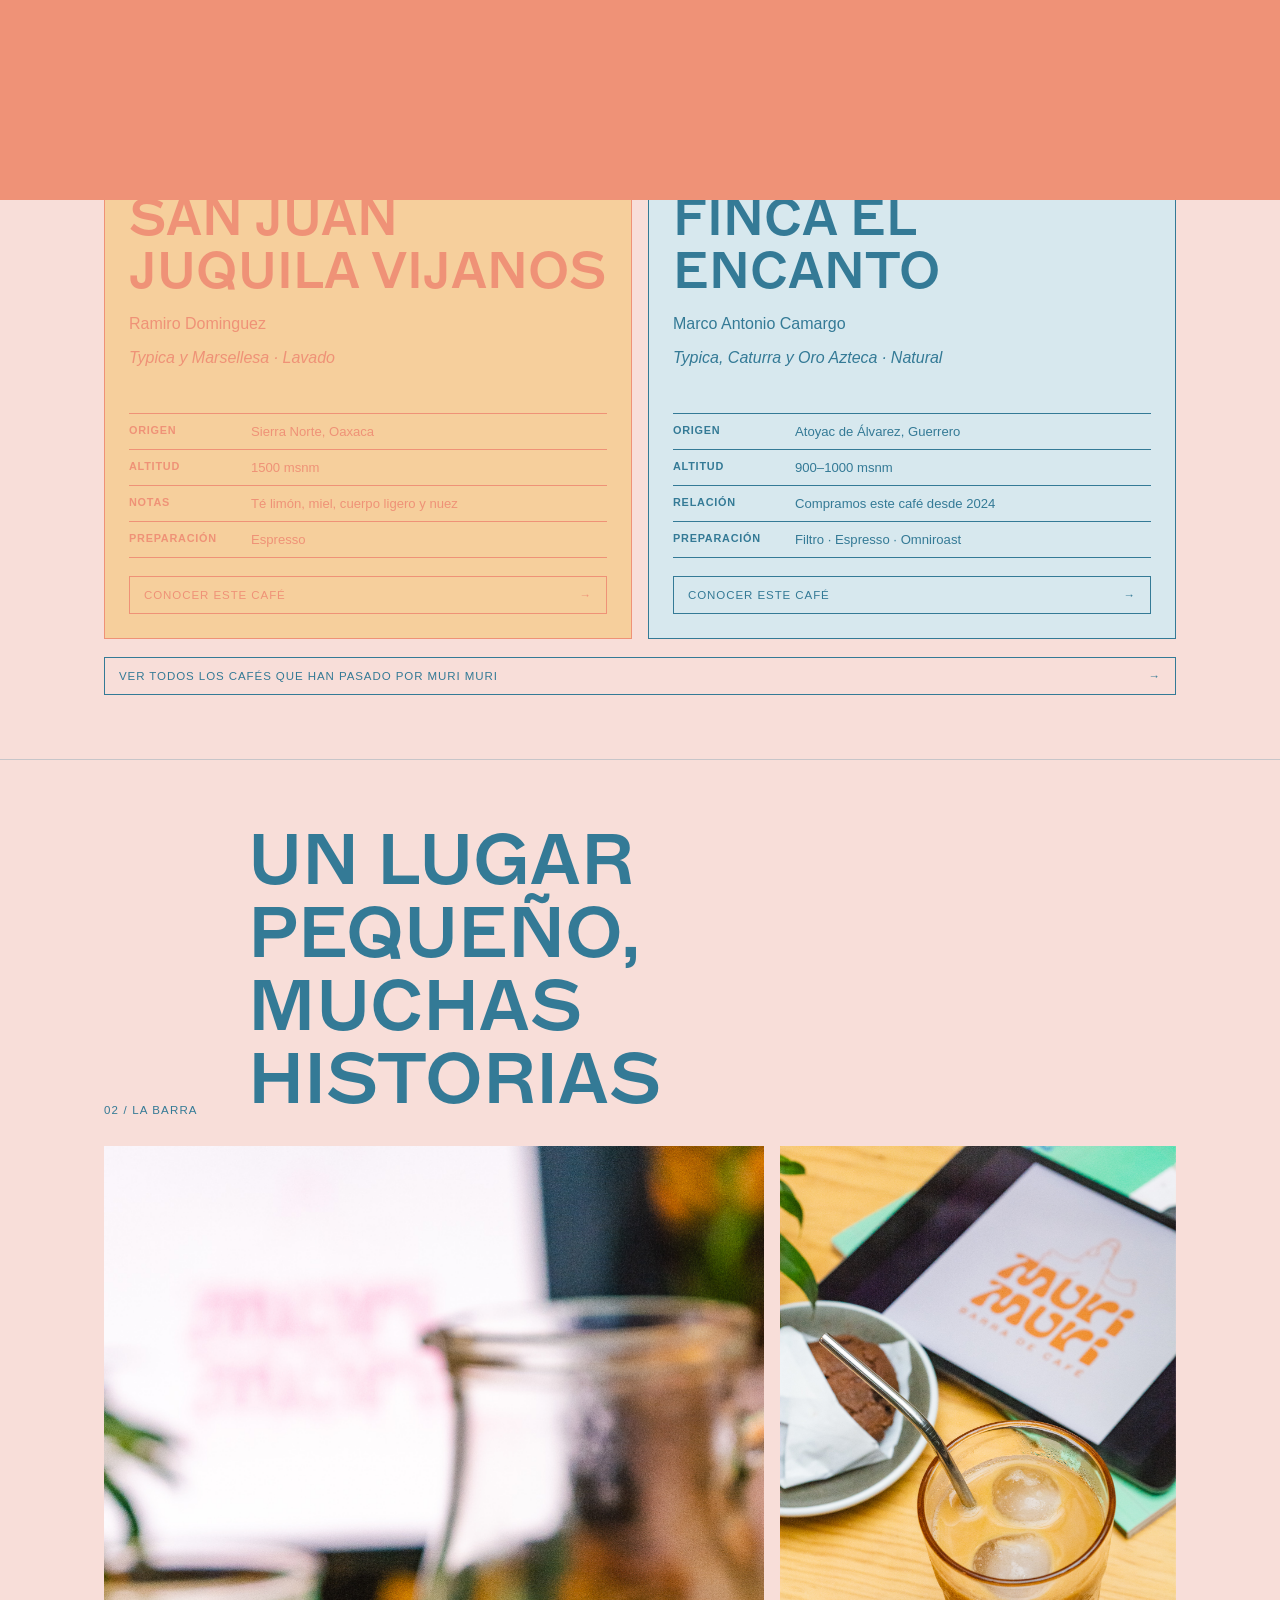
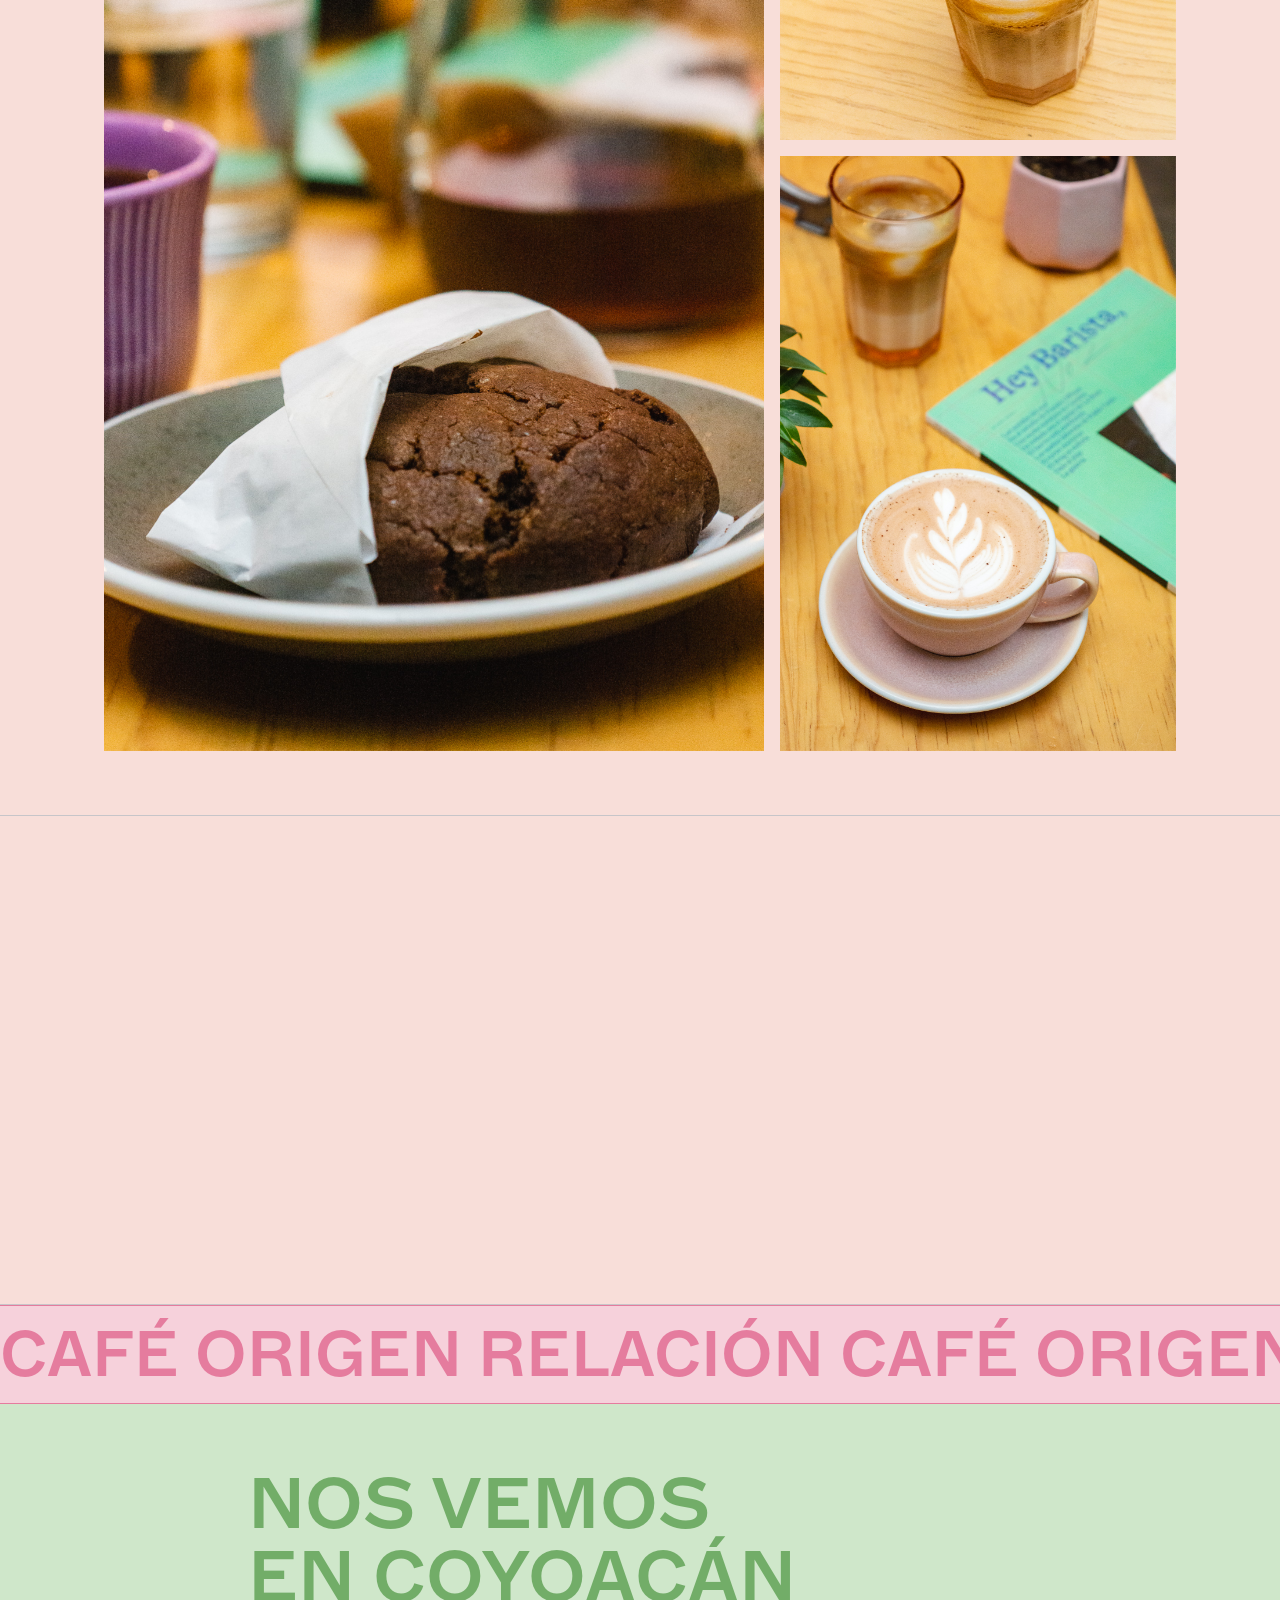
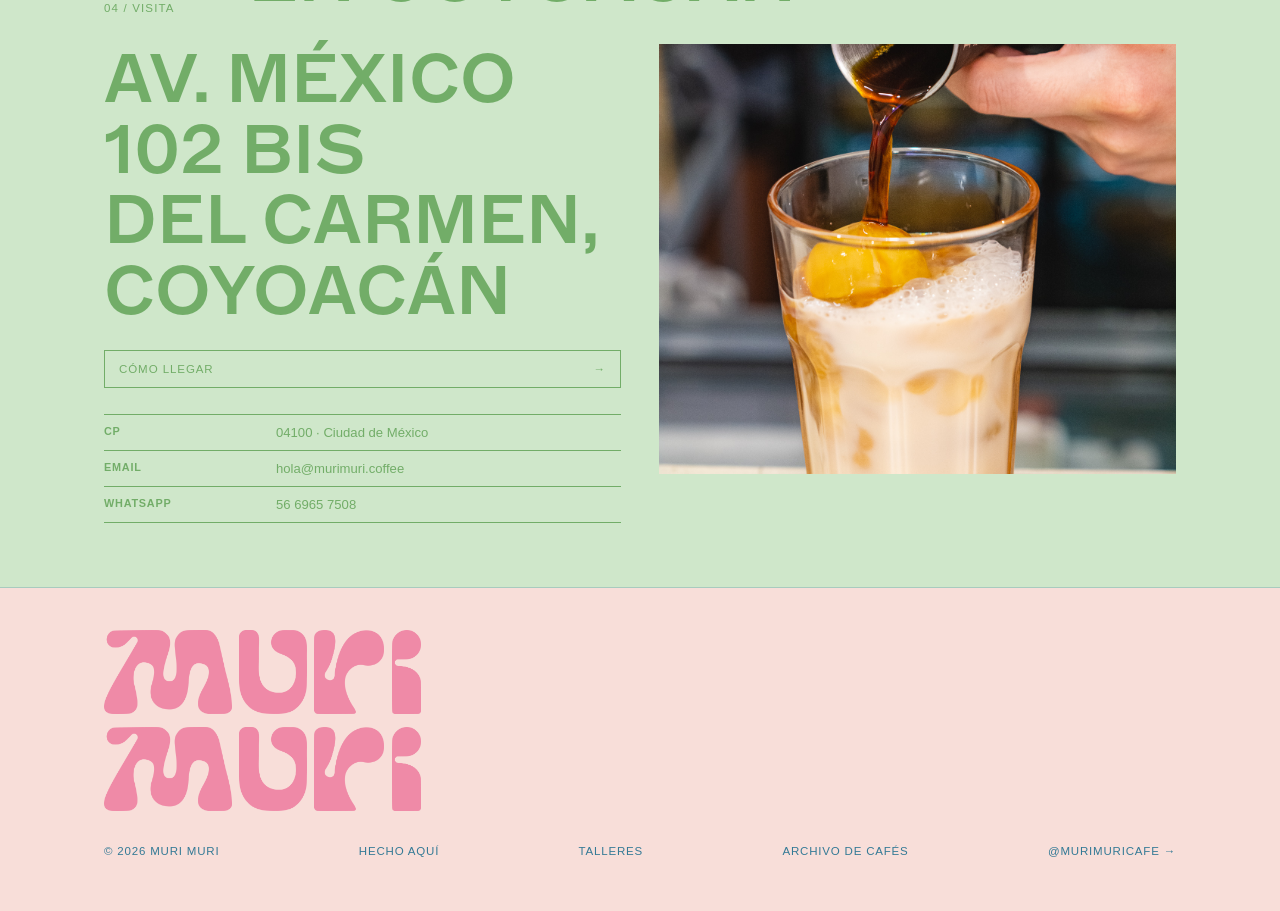
==== commit 15d0568d: "Use M letter as site favicon" ====
--- a/index.html
+++ b/index.html
@@ -1 +1 @@
-<!DOCTYPE html><html lang="es"><head><meta charset="utf-8"><meta name="viewport" content="width=device-width,initial-scale=1"><title>Muri Muri — Café</title><meta name="description" content="Muri Muri — café de especialidad en Coyoacán, CDMX."><link rel="icon" type="image/png" href="assets/logo.png"><link rel="shortcut icon" type="image/png" href="assets/logo.png"><link rel="apple-touch-icon" href="assets/logo.png"><link rel="stylesheet" href="styles-preview.css"></head><body><div id="intro" class="intro"><button id="skipIntro" class="skip">Entrar</button><div id="introStage" class="intro-stage"></div></div><div id="pageWipe" class="page-wipe"></div><header><div class="wrap nav"><a class="brand" href="#top"><img src="assets/logo.png" alt="Muri Muri Barra de Café"></a><nav class="navlinks"><a href="#cafe">Café</a><button class="pill" data-open-menu>Menú</button><a class="internal" href="hecho-aqui/">Hecho aquí</a><a href="#talleres">Talleres</a><a class="internal" href="archive/">Archivo</a><a href="#visita">Visita</a></nav><div class="nav-actions"><button class="pill mobile-menu" data-open-menu>Menú</button><a class="pill" href="https://instagram.com/murimuricafe" target="_blank" rel="noopener">Instagram</a></div></div></header><main id="top"><section id="talleres" class="workshop workshop-featured"><div class="wrap workshop-grid"><div><p class="micro">Próximo taller · 28.09.2026</p><h1>Green Coffee &amp; CVA Sensory Workshop</h1><p class="workshop-lead">Una sesión práctica para profesionales del café, tostadores y catadores que quieran fortalecer el análisis físico y sensorial del café verde con formatos CVA.</p><div class="workshop-tags"><span>Defectos de café verde</span><span>Análisis físico</span><span>FlavorActiv</span><span>Formatos CVA</span><span>12 personas</span><span>En inglés</span></div></div><aside class="workshop-card"><p class="micro">Con Mars Ng · @mars_flavourplanet</p><p>Evolved Q Grader · Coffee consultant · CoE International Judge · freelance coffee roaster y coach.</p><p><b>Muri Muri Café</b><br>28 de septiembre de 2026<br>Registro por DM</p><p class="workshop-small">20% de descuento Early Bird para profesionales mujeres y personas no binarias.</p><a class="button" href="https://www.instagram.com/p/DdHij9DGoWT/?img_index=7&stkn=cjczM2d3cjE5N3U2" target="_blank" rel="noopener"><span>Ver taller / Registro</span><span>→</span></a></aside></div></section><section class="hero"><div class="wrap hero-grid"><div><p class="eyebrow">Barra de café · Coyoacán · CDMX</p><div class="wordmark" aria-label="Muri Muri"><div class="wordmark-row"><img src="assets/letterm.png" alt="M"><img src="assets/letteru.png" alt="U"><img src="assets/letterr.png" alt="R"><img src="assets/letteri.png" alt="I"></div><div class="wordmark-row"><img src="assets/letterm.png" alt="M"><img src="assets/letteru.png" alt="U"><img src="assets/letterr.png" alt="R"><img src="assets/letteri.png" alt="I"></div></div></div><div class="hero-side"><img class="sticker" src="assets/recurso2.png" alt="Personaje de Muri Muri"><p>Café con trazabilidad, tostado con intención y servido sin complicarlo de más.</p><p class="micro">Filtro / espresso / barra / café para llevar</p></div></div></section><div class="band"><div class="band-track">MURI MURI MURI MURI MURI MURI MURI MURI MURI MURI</div></div><section id="cafe"><div class="wrap"><div class="section-head"><span class="micro">01 / Hoy en barra</span><h2>Cafés actuales</h2><p class="section-note">Dos cafés de nuestra barra actual, cada uno con su propia historia, origen y forma de preparación.</p></div><div class="current-coffee-grid"><a class="coffee-card internal" href="coffee/?coffee=san-juan-juquila-vijanos-2026"><div><p class="micro">Espresso · Café actual</p><h3>San Juan Juquila Vijanos</h3><p>Ramiro Dominguez</p><p class="variety">Typica y Marsellesa · Lavado</p></div><div><div class="label"><div class="row"><b>Origen</b><span>Sierra Norte, Oaxaca</span></div><div class="row"><b>Altitud</b><span>1500 msnm</span></div><div class="row"><b>Notas</b><span>Té limón, miel, cuerpo ligero y nuez</span></div><div class="row"><b>Preparación</b><span>Espresso</span></div></div><div class="button"><span>Conocer este café</span><span>→</span></div></div></a><a class="coffee-card coffee-card-blue internal" href="coffee/?coffee=finca-el-encanto"><div><p class="micro">Filtro · Espresso · Café actual</p><h3>Finca El Encanto</h3><p>Marco Antonio Camargo</p><p class="variety">Typica, Caturra y Oro Azteca · Natural</p></div><div><div class="label"><div class="row"><b>Origen</b><span>Atoyac de Álvarez, Guerrero</span></div><div class="row"><b>Altitud</b><span>900–1000 msnm</span></div><div class="row"><b>Relación</b><span>Compramos este café desde 2024</span></div><div class="row"><b>Preparación</b><span>Filtro · Espresso · Omniroast</span></div></div><div class="button"><span>Conocer este café</span><span>→</span></div></div></a></div><a class="button internal" href="archive/"><span>Ver todos los cafés que han pasado por Muri Muri</span><span>→</span></a></div></section><section><div class="wrap"><div class="section-head"><span class="micro">02 / La barra</span><h2>Un lugar pequeño, muchas historias</h2></div><div class="gallery"><img class="gallery-main reveal" src="assets/foto1.jpg" alt="Muri Muri café"><div class="gallery-stack"><img class="reveal" src="assets/foto3.jpg" alt="Muri Muri"><img class="reveal" src="assets/foto4.jpg" alt="Café en Muri Muri"></div></div></div></section><section id="hecho-aqui"><div class="wrap"><div class="section-head"><span class="micro">03 / Hecho aquí</span><h2>Trabajamos pequeño, pero con intención</h2><p class="section-note">Horneamos nuestra panadería y galletas, tostamos cacao, hacemos chocolate y helado, creamos bebidas de temporada y abrimos la barra a colaboraciones y cafés invitados.</p></div><a class="button internal" href="hecho-aqui/"><span>Conocer lo que hacemos aquí</span><span>→</span></a></div></section><div class="band" style="background:#f6d1db;color:#e57c9e"><div class="band-track">CAFÉ ORIGEN RELACIÓN CAFÉ ORIGEN RELACIÓN CAFÉ ORIGEN RELACIÓN</div></div><section id="visita" class="visit"><div class="wrap"><div class="section-head"><span class="micro">04 / Visita</span><h2>Nos vemos en Coyoacán</h2></div><div class="visit-grid"><div><p class="address">Av. México 102 bis<br>Del Carmen, Coyoacán</p><a class="button" href="https://maps.app.goo.gl/VrH9nKPQkNvG2RNm6?g_st=ic" target="_blank" rel="noopener"><span>Cómo llegar</span><span>→</span></a><div class="visit-list"><div class="row"><b>CP</b><span>04100 · Ciudad de México</span></div><div class="row"><b>Email</b><a href="mailto:hola@murimuri.coffee">hola@murimuri.coffee</a></div><div class="row"><b>WhatsApp</b><a href="https://wa.me/525669657508" target="_blank" rel="noopener">56 6965 7508</a></div></div></div><img src="assets/foto5.jpg" alt="Muri Muri en Coyoacán"></div></div></section></main><footer><div class="wrap"><div class="wordmark footer-mark" aria-label="Muri Muri"><div class="wordmark-row"><img src="assets/letterm.png" alt="M"><img src="assets/letteru.png" alt="U"><img src="assets/letterr.png" alt="R"><img src="assets/letteri.png" alt="I"></div><div class="wordmark-row"><img src="assets/letterm.png" alt="M"><img src="assets/letteru.png" alt="U"><img src="assets/letterr.png" alt="R"><img src="assets/letteri.png" alt="I"></div></div><div class="footer-line"><span>© <span id="year"></span> Muri Muri</span><a class="internal" href="hecho-aqui/">Hecho aquí</a><a href="#talleres">Talleres</a><a class="internal" href="archive/">Archivo de cafés</a><a href="https://instagram.com/murimuricafe" target="_blank" rel="noopener">@murimuricafe →</a></div></div></footer><div id="menuModal" class="menu-modal"><div class="menu-shell"><button id="menuClose" class="menu-close">×</button><button id="menuPrev" class="menu-prev">←</button><button id="menuNext" class="menu-next">→</button><iframe id="menuFrame" title="Menú Muri Muri"></iframe></div></div><script src="site-preview.js"></script></body></html>+<!DOCTYPE html><html lang="es"><head><meta charset="utf-8"><meta name="viewport" content="width=device-width,initial-scale=1"><title>Muri Muri — Café</title><meta name="description" content="Muri Muri — café de especialidad en Coyoacán, CDMX."><link rel="icon" type="image/png" href="assets/letterm.png"><link rel="shortcut icon" type="image/png" href="assets/letterm.png"><link rel="apple-touch-icon" href="assets/letterm.png"><link rel="stylesheet" href="styles-preview.css"></head><body><div id="intro" class="intro"><button id="skipIntro" class="skip">Entrar</button><div id="introStage" class="intro-stage"></div></div><div id="pageWipe" class="page-wipe"></div><header><div class="wrap nav"><a class="brand" href="#top"><img src="assets/logo.png" alt="Muri Muri Barra de Café"></a><nav class="navlinks"><a href="#cafe">Café</a><button class="pill" data-open-menu>Menú</button><a class="internal" href="hecho-aqui/">Hecho aquí</a><a href="#talleres">Talleres</a><a class="internal" href="archive/">Archivo</a><a href="#visita">Visita</a></nav><div class="nav-actions"><button class="pill mobile-menu" data-open-menu>Menú</button><a class="pill" href="https://instagram.com/murimuricafe" target="_blank" rel="noopener">Instagram</a></div></div></header><main id="top"><section id="talleres" class="workshop workshop-featured"><div class="wrap workshop-grid"><div><p class="micro">Próximo taller · 28.09.2026</p><h1>Green Coffee &amp; CVA Sensory Workshop</h1><p class="workshop-lead">Una sesión práctica para profesionales del café, tostadores y catadores que quieran fortalecer el análisis físico y sensorial del café verde con formatos CVA.</p><div class="workshop-tags"><span>Defectos de café verde</span><span>Análisis físico</span><span>FlavorActiv</span><span>Formatos CVA</span><span>12 personas</span><span>En inglés</span></div></div><aside class="workshop-card"><p class="micro">Con Mars Ng · @mars_flavourplanet</p><p>Evolved Q Grader · Coffee consultant · CoE International Judge · freelance coffee roaster y coach.</p><p><b>Muri Muri Café</b><br>28 de septiembre de 2026<br>Registro por DM</p><p class="workshop-small">20% de descuento Early Bird para profesionales mujeres y personas no binarias.</p><a class="button" href="https://www.instagram.com/p/DdHij9DGoWT/?img_index=7&stkn=cjczM2d3cjE5N3U2" target="_blank" rel="noopener"><span>Ver taller / Registro</span><span>→</span></a></aside></div></section><section class="hero"><div class="wrap hero-grid"><div><p class="eyebrow">Barra de café · Coyoacán · CDMX</p><div class="wordmark" aria-label="Muri Muri"><div class="wordmark-row"><img src="assets/letterm.png" alt="M"><img src="assets/letteru.png" alt="U"><img src="assets/letterr.png" alt="R"><img src="assets/letteri.png" alt="I"></div><div class="wordmark-row"><img src="assets/letterm.png" alt="M"><img src="assets/letteru.png" alt="U"><img src="assets/letterr.png" alt="R"><img src="assets/letteri.png" alt="I"></div></div></div><div class="hero-side"><img class="sticker" src="assets/recurso2.png" alt="Personaje de Muri Muri"><p>Café con trazabilidad, tostado con intención y servido sin complicarlo de más.</p><p class="micro">Filtro / espresso / barra / café para llevar</p></div></div></section><div class="band"><div class="band-track">MURI MURI MURI MURI MURI MURI MURI MURI MURI MURI</div></div><section id="cafe"><div class="wrap"><div class="section-head"><span class="micro">01 / Hoy en barra</span><h2>Cafés actuales</h2><p class="section-note">Dos cafés de nuestra barra actual, cada uno con su propia historia, origen y forma de preparación.</p></div><div class="current-coffee-grid"><a class="coffee-card internal" href="coffee/?coffee=san-juan-juquila-vijanos-2026"><div><p class="micro">Espresso · Café actual</p><h3>San Juan Juquila Vijanos</h3><p>Ramiro Dominguez</p><p class="variety">Typica y Marsellesa · Lavado</p></div><div><div class="label"><div class="row"><b>Origen</b><span>Sierra Norte, Oaxaca</span></div><div class="row"><b>Altitud</b><span>1500 msnm</span></div><div class="row"><b>Notas</b><span>Té limón, miel, cuerpo ligero y nuez</span></div><div class="row"><b>Preparación</b><span>Espresso</span></div></div><div class="button"><span>Conocer este café</span><span>→</span></div></div></a><a class="coffee-card coffee-card-blue internal" href="coffee/?coffee=finca-el-encanto"><div><p class="micro">Filtro · Espresso · Café actual</p><h3>Finca El Encanto</h3><p>Marco Antonio Camargo</p><p class="variety">Typica, Caturra y Oro Azteca · Natural</p></div><div><div class="label"><div class="row"><b>Origen</b><span>Atoyac de Álvarez, Guerrero</span></div><div class="row"><b>Altitud</b><span>900–1000 msnm</span></div><div class="row"><b>Relación</b><span>Compramos este café desde 2024</span></div><div class="row"><b>Preparación</b><span>Filtro · Espresso · Omniroast</span></div></div><div class="button"><span>Conocer este café</span><span>→</span></div></div></a></div><a class="button internal" href="archive/"><span>Ver todos los cafés que han pasado por Muri Muri</span><span>→</span></a></div></section><section><div class="wrap"><div class="section-head"><span class="micro">02 / La barra</span><h2>Un lugar pequeño, muchas historias</h2></div><div class="gallery"><img class="gallery-main reveal" src="assets/foto1.jpg" alt="Muri Muri café"><div class="gallery-stack"><img class="reveal" src="assets/foto3.jpg" alt="Muri Muri"><img class="reveal" src="assets/foto4.jpg" alt="Café en Muri Muri"></div></div></div></section><section id="hecho-aqui"><div class="wrap"><div class="section-head"><span class="micro">03 / Hecho aquí</span><h2>Trabajamos pequeño, pero con intención</h2><p class="section-note">Horneamos nuestra panadería y galletas, tostamos cacao, hacemos chocolate y helado, creamos bebidas de temporada y abrimos la barra a colaboraciones y cafés invitados.</p></div><a class="button internal" href="hecho-aqui/"><span>Conocer lo que hacemos aquí</span><span>→</span></a></div></section><div class="band" style="background:#f6d1db;color:#e57c9e"><div class="band-track">CAFÉ ORIGEN RELACIÓN CAFÉ ORIGEN RELACIÓN CAFÉ ORIGEN RELACIÓN</div></div><section id="visita" class="visit"><div class="wrap"><div class="section-head"><span class="micro">04 / Visita</span><h2>Nos vemos en Coyoacán</h2></div><div class="visit-grid"><div><p class="address">Av. México 102 bis<br>Del Carmen, Coyoacán</p><a class="button" href="https://maps.app.goo.gl/VrH9nKPQkNvG2RNm6?g_st=ic" target="_blank" rel="noopener"><span>Cómo llegar</span><span>→</span></a><div class="visit-list"><div class="row"><b>CP</b><span>04100 · Ciudad de México</span></div><div class="row"><b>Email</b><a href="mailto:hola@murimuri.coffee">hola@murimuri.coffee</a></div><div class="row"><b>WhatsApp</b><a href="https://wa.me/525669657508" target="_blank" rel="noopener">56 6965 7508</a></div></div></div><img src="assets/foto5.jpg" alt="Muri Muri en Coyoacán"></div></div></section></main><footer><div class="wrap"><div class="wordmark footer-mark" aria-label="Muri Muri"><div class="wordmark-row"><img src="assets/letterm.png" alt="M"><img src="assets/letteru.png" alt="U"><img src="assets/letterr.png" alt="R"><img src="assets/letteri.png" alt="I"></div><div class="wordmark-row"><img src="assets/letterm.png" alt="M"><img src="assets/letteru.png" alt="U"><img src="assets/letterr.png" alt="R"><img src="assets/letteri.png" alt="I"></div></div><div class="footer-line"><span>© <span id="year"></span> Muri Muri</span><a class="internal" href="hecho-aqui/">Hecho aquí</a><a href="#talleres">Talleres</a><a class="internal" href="archive/">Archivo de cafés</a><a href="https://instagram.com/murimuricafe" target="_blank" rel="noopener">@murimuricafe →</a></div></div></footer><div id="menuModal" class="menu-modal"><div class="menu-shell"><button id="menuClose" class="menu-close">×</button><button id="menuPrev" class="menu-prev">←</button><button id="menuNext" class="menu-next">→</button><iframe id="menuFrame" title="Menú Muri Muri"></iframe></div></div><script src="site-preview.js"></script></body></html>
--- a/styles-preview.css
+++ b/styles-preview.css
@@ -1 +1 @@
-@font-face{font-family:Marfa;src:url('assets/fonts/ABCMARFA-SEMIBOLD-TRIAL.otf')}@font-face{font-family:MuriSans;src:url('assets/fonts/Regular.ttf')}*{box-sizing:border-box}html{scroll-behavior:smooth}body{margin:0;background:#f8ded9;color:#347a96;font-family:MuriSans,Arial,sans-serif;overflow-x:hidden}a{color:inherit;text-decoration:none}.wrap{max-width:1120px;margin:auto;padding:0 24px}.intro{position:fixed;inset:0;z-index:200;background:#f8ded9;display:grid;place-items:center;overflow:hidden;transition:opacity .65s ease,visibility .65s ease}.intro.done{opacity:0;visibility:hidden;pointer-events:none}.intro-stage{position:relative;width:min(94vw,820px);height:min(74vh,640px)}.intro-letter{position:absolute;height:clamp(66px,10vw,108px);width:auto;translate:-50% -50%;cursor:pointer;user-select:none;mix-blend-mode:multiply;animation:float 5s ease-in-out infinite;transition:left .8s cubic-bezier(.2,.8,.2,1),top .8s cubic-bezier(.2,.8,.2,1),height .8s ease,transform .8s ease}.intro.assembling .intro-letter{animation:none;pointer-events:none}.skip{position:absolute;right:22px;top:20px;border:1px solid currentColor;background:transparent;color:inherit;border-radius:999px;padding:8px 12px;font:inherit;font-size:.68rem;text-transform:uppercase;letter-spacing:.08em;cursor:pointer}@keyframes float{50%{transform:translateY(-12px) rotate(4deg)}}.page-wipe{position:fixed;inset:0;z-index:180;background:#ef9277;transform:translateY(100%);pointer-events:none}.page-wipe.go{animation:wipe .75s cubic-bezier(.7,0,.2,1) forwards}@keyframes wipe{0%{transform:translateY(100%)}55%,100%{transform:translateY(0)}}header{position:sticky;top:0;z-index:50;background:#f8ded9e8;backdrop-filter:blur(12px);border-bottom:1px solid #347a9640;transition:transform .34s cubic-bezier(.2,.8,.2,1),box-shadow .25s ease}header.nav-hidden{transform:translateY(-105%)}header.nav-scrolled{box-shadow:0 8px 26px rgba(52,122,150,.08)}.nav{height:82px;display:grid;grid-template-columns:auto 1fr auto;align-items:center;gap:20px}.brand img{height:60px;display:block}.navlinks{display:flex;justify-content:center;gap:20px;font-size:.73rem;text-transform:uppercase;letter-spacing:.09em}.nav-actions{display:flex;gap:8px}.mobile-menu{display:none}.pill{border:1px solid currentColor;border-radius:999px;padding:8px 13px;font:inherit;font-size:.7rem;text-transform:uppercase;letter-spacing:.08em;background:transparent;color:inherit;cursor:pointer;transition:transform .22s ease,background-color .22s ease,color .22s ease,box-shadow .22s ease}.pill:hover{transform:translateY(-2px);background:#347a96;color:#f8ded9;box-shadow:0 7px 18px rgba(52,122,150,.12)}.navlinks a{position:relative}.navlinks a::after{content:'';position:absolute;left:0;right:100%;bottom:-5px;height:1px;background:currentColor;transition:right .22s ease}.navlinks a:hover::after{right:0}.hero{min-height:72vh;display:grid;align-items:end;padding:52px 0 38px}.hero-grid{display:grid;grid-template-columns:1.65fr 1fr;gap:38px;align-items:end}.eyebrow,.micro{font-size:.72rem;text-transform:uppercase;letter-spacing:.1em}.wordmark{display:flex;flex-direction:column;gap:clamp(22px,2.2vw,34px);width:min(100%,650px);margin:16px 0 0}.wordmark-row{display:flex;align-items:flex-end;gap:clamp(12px,1.2vw,16px)}.wordmark img{display:block;height:clamp(74px,10vw,126px);width:auto;mix-blend-mode:multiply}.wordmark.footer-mark{width:min(100%,430px);margin:0 0 34px;gap:clamp(10px,1vw,16px)}.wordmark.footer-mark .wordmark-row{gap:clamp(4px,.55vw,8px)}.wordmark.footer-mark img{height:clamp(48px,7vw,84px)}.hero-side p{font-size:clamp(1rem,1.8vw,1.25rem);line-height:1.45}.sticker{width:min(230px,56vw);display:block;margin:auto auto 18px;animation:drift 7s ease-in-out infinite}@keyframes drift{50%{transform:translateY(-10px) rotate(-2deg)}}.band{overflow:hidden;background:#f6cf9c;color:#ef9277;border-block:1px solid currentColor}.band-track{font-family:Marfa,sans-serif;font-size:clamp(2.2rem,5vw,4.6rem);white-space:nowrap;padding:9px 0;animation:marquee 24s linear infinite}@keyframes marquee{to{transform:translateX(-35%)}}section{padding:64px 0;border-bottom:1px solid #347a9640}.section-head{display:grid;grid-template-columns:120px 1fr minmax(260px,340px);gap:24px;align-items:end;margin-bottom:30px}.section-head h2,.coffee-card h3,.address{font-family:Marfa,sans-serif;text-transform:uppercase}.section-head h2{font-size:clamp(2.5rem,5.6vw,5.1rem);line-height:1.02;margin:0}.section-note{max-width:340px;justify-self:end}.current-coffee-grid{display:grid;grid-template-columns:1fr 1fr;gap:16px;align-items:stretch}.coffee-card{display:grid;grid-template-columns:1fr;min-height:500px;background:#f6cf9c;color:#ef9277;border:1px solid currentColor;padding:24px;gap:30px;transition:transform .24s ease,box-shadow .24s ease}.coffee-card:hover{transform:translateY(-5px);box-shadow:0 16px 34px rgba(0,0,0,.08)}.coffee-card-blue{background:#d7e8ee;color:#347a96}.coffee-card h3{font-size:clamp(2.2rem,4vw,3.8rem);line-height:1.02;margin:18px 0}.variety{font-style:italic}.label{border-top:1px solid currentColor}.row{display:grid;grid-template-columns:110px 1fr;gap:12px;padding:10px 0;border-bottom:1px solid currentColor;font-size:.82rem}.row b{font-size:.68rem;text-transform:uppercase;letter-spacing:.07em}.button{display:flex;justify-content:space-between;align-items:center;border:1px solid currentColor;padding:12px 14px;margin-top:18px;text-transform:uppercase;font-size:.72rem;letter-spacing:.08em;transition:transform .22s ease,background-color .22s ease,color .22s ease,box-shadow .22s ease}.button:hover{transform:translateY(-3px);background:currentColor;box-shadow:0 8px 20px rgba(0,0,0,.08)}.button:hover span{mix-blend-mode:difference;color:#fff}.gallery{display:grid;grid-template-columns:1.25fr .75fr;gap:16px}.gallery img{width:100%;height:100%;object-fit:cover}.gallery-main{min-height:520px}.gallery-stack{display:grid;gap:16px}.workshop{background:#f6d1db;color:#e57c9e}.workshop-featured{padding-top:50px}.workshop-grid{display:grid;grid-template-columns:1.15fr .85fr;gap:32px;align-items:start}.workshop h1,.workshop h2{font-family:Marfa,sans-serif;text-transform:uppercase;line-height:.98;margin:10px 0 20px}.workshop h1{font-size:clamp(3rem,6.2vw,5.8rem)}.workshop h2{font-size:clamp(2.8rem,5.8vw,5.4rem)}.workshop-lead{font-size:1.12rem;line-height:1.5;max-width:650px}.workshop-tags{display:flex;flex-wrap:wrap;gap:8px;margin-top:24px}.workshop-tags span{border:1px solid currentColor;border-radius:999px;padding:7px 10px;font-size:.68rem;text-transform:uppercase;letter-spacing:.08em;transition:transform .2s ease,background-color .2s ease,color .2s ease}.workshop-tags span:hover{transform:translateY(-2px);background:#e57c9e;color:#f6d1db}.workshop-card{border:1px solid currentColor;padding:22px}.workshop-card p{line-height:1.5}.workshop-small{font-size:.85rem}.visit{background:#cfe7ca;color:#72ad68}.visit-grid{display:grid;grid-template-columns:1fr 1fr;gap:38px}.address{font-size:clamp(2.5rem,5.4vw,5rem);line-height:1.02;margin:0 0 24px}.visit img{width:100%;height:430px;object-fit:cover}.visit-list{margin-top:26px;border-top:1px solid currentColor}.visit-list .row{grid-template-columns:160px 1fr}footer{padding:42px 0 54px}.footer-line{display:flex;justify-content:space-between;gap:20px;flex-wrap:wrap;font-size:.72rem;text-transform:uppercase;letter-spacing:.07em}.footer-line a{transition:transform .2s ease}.footer-line a:hover{transform:translateY(-2px)}.menu-modal{position:fixed;inset:0;z-index:160;background:#f8ded9f0;backdrop-filter:blur(14px);display:none;padding:24px}.menu-modal.open{display:grid;place-items:center}.menu-shell{position:relative;width:min(94vw,980px);height:min(88vh,860px);background:#fff8f2;border:1px solid #347a96}.menu-shell iframe{width:100%;height:100%;border:0}.menu-close,.menu-prev,.menu-next{position:absolute;z-index:2;border:1px solid #347a96;background:#f8ded9;color:#347a96;width:42px;height:42px;border-radius:50%;font:inherit;cursor:pointer;transition:transform .2s ease,background-color .2s ease,color .2s ease}.menu-close:hover,.menu-prev:hover,.menu-next:hover{transform:scale(1.06);background:#347a96;color:#f8ded9}.menu-close{top:12px;right:12px}.menu-prev{left:12px;bottom:12px}.menu-next{right:12px;bottom:12px}.highlight-reveal{opacity:0}.title-reveal{opacity:0}@media(min-width:1400px){.wrap{max-width:1100px}.hero{min-height:68vh}.section-head h2{font-size:4.6rem}.current-coffee-grid .coffee-card{min-height:470px}.workshop h1{font-size:5.2rem}}@media(max-width:800px){.wrap{padding:0 26px}.hero-grid,.coffee-card,.gallery,.workshop-grid,.visit-grid,.current-coffee-grid{grid-template-columns:1fr}.section-head{grid-template-columns:1fr;gap:18px}.section-note{justify-self:start}.navlinks{display:none}.mobile-menu{display:inline-block}.hero{min-height:70vh}.gallery-main{min-height:420px}.gallery-stack{grid-template-columns:1fr 1fr}.workshop h1{font-size:clamp(3rem,12vw,4.8rem);line-height:1}.workshop h2{font-size:clamp(2.8rem,12vw,4.6rem);line-height:1}.visit img{height:360px}.brand img{height:54px}.nav{height:82px;gap:10px}.pill{padding:8px 11px;font-size:.66rem}.section-head h2{font-size:clamp(2.7rem,12vw,4.7rem);line-height:1.08}.coffee-card h3{font-size:clamp(2.4rem,11vw,4.3rem);line-height:1.04}.current-coffee-grid .coffee-card{min-height:unset}.address{font-size:clamp(2.65rem,11.5vw,4.6rem);line-height:1.06}.wordmark{width:min(100%,520px);gap:18px}.wordmark img{height:clamp(64px,18vw,98px)}.wordmark-row{gap:clamp(7px,2vw,12px)}.wordmark.footer-mark{gap:8px}.wordmark.footer-mark .wordmark-row{gap:3px}}@media(prefers-reduced-motion:reduce){html{scroll-behavior:auto}.band-track,.sticker,.intro-letter{animation:none!important}.highlight-reveal,.title-reveal{opacity:1!important}.pill,.button,.coffee-card,.workshop-tags span,.footer-line a,.menu-close,.menu-prev,.menu-next{transition:none!important}}+@font-face{font-family:Marfa;src:url('assets/fonts/ABCMARFA-SEMIBOLD-TRIAL.otf')}@font-face{font-family:MuriSans;src:url('assets/fonts/Regular.ttf')}*{box-sizing:border-box}html{scroll-behavior:smooth}body{margin:0;background:#f8ded9;color:#347a96;font-family:MuriSans,Arial,sans-serif;overflow-x:hidden}a{color:inherit;text-decoration:none}.wrap{max-width:1120px;margin:auto;padding:0 24px}.intro{position:fixed;inset:0;z-index:200;background:#f8ded9;display:grid;place-items:center;overflow:hidden;transition:opacity .65s ease,visibility .65s ease}.intro.done{opacity:0;visibility:hidden;pointer-events:none}.intro-stage{position:relative;width:min(94vw,820px);height:min(74vh,640px)}.intro-letter{position:absolute;height:clamp(66px,10vw,108px);width:auto;translate:-50% -50%;cursor:pointer;user-select:none;mix-blend-mode:multiply;animation:float 5s ease-in-out infinite;transition:left .8s cubic-bezier(.2,.8,.2,1),top .8s cubic-bezier(.2,.8,.2,1),height .8s ease,transform .8s ease}.intro.assembling .intro-letter{animation:none;pointer-events:none}.skip{position:absolute;right:22px;top:20px;border:1px solid currentColor;background:transparent;color:inherit;border-radius:999px;padding:8px 12px;font:inherit;font-size:.68rem;text-transform:uppercase;letter-spacing:.08em;cursor:pointer}@keyframes float{50%{transform:translateY(-12px) rotate(4deg)}}.page-wipe{position:fixed;inset:0;z-index:180;background:#ef9277;transform:translateY(100%);pointer-events:none}.page-wipe.go{animation:wipe .75s cubic-bezier(.7,0,.2,1) forwards}@keyframes wipe{0%{transform:translateY(100%)}55%,100%{transform:translateY(0)}}header{position:sticky;top:0;z-index:50;background:#f8ded9e8;backdrop-filter:blur(12px);border-bottom:1px solid #347a9640;transition:transform .34s cubic-bezier(.2,.8,.2,1),box-shadow .25s ease}header.nav-hidden{transform:translateY(-105%)}header.nav-scrolled{box-shadow:0 8px 26px rgba(52,122,150,.08)}.nav{height:88px;display:grid;grid-template-columns:auto 1fr auto;align-items:center;gap:20px}.brand img{height:70px;display:block}.navlinks{display:flex;justify-content:center;gap:20px;font-size:.73rem;text-transform:uppercase;letter-spacing:.09em}.nav-actions{display:flex;gap:8px}.mobile-menu{display:none}.pill{border:1px solid currentColor;border-radius:999px;padding:8px 13px;font:inherit;font-size:.7rem;text-transform:uppercase;letter-spacing:.08em;background:transparent;color:inherit;cursor:pointer;transition:transform .22s ease,background-color .22s ease,color .22s ease,box-shadow .22s ease}.pill:hover{transform:translateY(-2px);background:#347a96;color:#f8ded9;box-shadow:0 7px 18px rgba(52,122,150,.12)}.navlinks a{position:relative}.navlinks a::after{content:'';position:absolute;left:0;right:100%;bottom:-5px;height:1px;background:currentColor;transition:right .22s ease}.navlinks a:hover::after{right:0}.hero{min-height:72vh;display:grid;align-items:end;padding:52px 0 38px}.hero-grid{display:grid;grid-template-columns:1.65fr 1fr;gap:38px;align-items:end}.eyebrow,.micro{font-size:.72rem;text-transform:uppercase;letter-spacing:.1em}.wordmark{display:flex;flex-direction:column;gap:clamp(22px,2.2vw,34px);width:min(100%,650px);margin:16px 0 0}.wordmark-row{display:flex;align-items:flex-end;gap:clamp(12px,1.2vw,16px)}.wordmark img{display:block;height:clamp(74px,10vw,126px);width:auto;mix-blend-mode:multiply}.wordmark.footer-mark{width:min(100%,430px);margin:0 0 34px;gap:clamp(10px,1vw,16px)}.wordmark.footer-mark .wordmark-row{gap:clamp(4px,.55vw,8px)}.wordmark.footer-mark img{height:clamp(48px,7vw,84px)}.hero-side p{font-size:clamp(1rem,1.8vw,1.25rem);line-height:1.45}.sticker{width:min(230px,56vw);display:block;margin:auto auto 18px;animation:drift 7s ease-in-out infinite}@keyframes drift{50%{transform:translateY(-10px) rotate(-2deg)}}.band{overflow:hidden;background:#f6cf9c;color:#ef9277;border-block:1px solid currentColor}.band-track{font-family:Marfa,sans-serif;font-size:clamp(2.2rem,5vw,4.6rem);white-space:nowrap;padding:9px 0;animation:marquee 24s linear infinite}@keyframes marquee{to{transform:translateX(-35%)}}section{padding:64px 0;border-bottom:1px solid #347a9640}.section-head{display:grid;grid-template-columns:120px 1fr minmax(260px,340px);gap:24px;align-items:end;margin-bottom:30px}.section-head h2,.coffee-card h3,.address{font-family:Marfa,sans-serif;text-transform:uppercase}.section-head h2{font-size:clamp(2.5rem,5.6vw,5.1rem);line-height:1.02;margin:0}.section-note{max-width:340px;justify-self:end}.current-coffee-grid{display:grid;grid-template-columns:1fr 1fr;gap:16px;align-items:stretch}.coffee-card{display:grid;grid-template-columns:1fr;min-height:500px;background:#f6cf9c;color:#ef9277;border:1px solid currentColor;padding:24px;gap:30px;transition:transform .24s ease,box-shadow .24s ease}.coffee-card:hover{transform:translateY(-5px);box-shadow:0 16px 34px rgba(0,0,0,.08)}.coffee-card-blue{background:#d7e8ee;color:#347a96}.coffee-card h3{font-size:clamp(2.2rem,4vw,3.8rem);line-height:1.02;margin:18px 0}.variety{font-style:italic}.label{border-top:1px solid currentColor}.row{display:grid;grid-template-columns:110px 1fr;gap:12px;padding:10px 0;border-bottom:1px solid currentColor;font-size:.82rem}.row b{font-size:.68rem;text-transform:uppercase;letter-spacing:.07em}.button{display:flex;justify-content:space-between;align-items:center;border:1px solid currentColor;padding:12px 14px;margin-top:18px;text-transform:uppercase;font-size:.72rem;letter-spacing:.08em;transition:transform .22s ease,background-color .22s ease,color .22s ease,box-shadow .22s ease}.button:hover{transform:translateY(-3px);background:currentColor;box-shadow:0 8px 20px rgba(0,0,0,.08)}.button:hover span{mix-blend-mode:difference;color:#fff}.gallery{display:grid;grid-template-columns:1.25fr .75fr;gap:16px}.gallery img{width:100%;height:100%;object-fit:cover}.gallery-main{min-height:520px}.gallery-stack{display:grid;gap:16px}.workshop{background:#f6d1db;color:#e57c9e}.workshop-featured{padding-top:50px}.workshop-grid{display:grid;grid-template-columns:1.15fr .85fr;gap:32px;align-items:start}.workshop h1,.workshop h2{font-family:Marfa,sans-serif;text-transform:uppercase;line-height:.98;margin:10px 0 20px}.workshop h1{font-size:clamp(3rem,6.2vw,5.8rem)}.workshop h2{font-size:clamp(2.8rem,5.8vw,5.4rem)}.workshop-lead{font-size:1.12rem;line-height:1.5;max-width:650px}.workshop-tags{display:flex;flex-wrap:wrap;gap:8px;margin-top:24px}.workshop-tags span{border:1px solid currentColor;border-radius:999px;padding:7px 10px;font-size:.68rem;text-transform:uppercase;letter-spacing:.08em;transition:transform .2s ease,background-color .2s ease,color .2s ease}.workshop-tags span:hover{transform:translateY(-2px);background:#e57c9e;color:#f6d1db}.workshop-card{border:1px solid currentColor;padding:22px}.workshop-card p{line-height:1.5}.workshop-small{font-size:.85rem}.visit{background:#cfe7ca;color:#72ad68}.visit-grid{display:grid;grid-template-columns:1fr 1fr;gap:38px}.address{font-size:clamp(2.5rem,5.4vw,5rem);line-height:1.02;margin:0 0 24px}.visit img{width:100%;height:430px;object-fit:cover}.visit-list{margin-top:26px;border-top:1px solid currentColor}.visit-list .row{grid-template-columns:160px 1fr}footer{padding:42px 0 54px}.footer-line{display:flex;justify-content:space-between;gap:20px;flex-wrap:wrap;font-size:.72rem;text-transform:uppercase;letter-spacing:.07em}.footer-line a{transition:transform .2s ease}.footer-line a:hover{transform:translateY(-2px)}.menu-modal{position:fixed;inset:0;z-index:160;background:#f8ded9f0;backdrop-filter:blur(14px);display:none;padding:24px}.menu-modal.open{display:grid;place-items:center}.menu-shell{position:relative;width:min(94vw,980px);height:min(88vh,860px);background:#fff8f2;border:1px solid #347a96}.menu-shell iframe{width:100%;height:100%;border:0}.menu-close,.menu-prev,.menu-next{position:absolute;z-index:2;border:1px solid #347a96;background:#f8ded9;color:#347a96;width:42px;height:42px;border-radius:50%;font:inherit;cursor:pointer;transition:transform .2s ease,background-color .2s ease,color .2s ease}.menu-close:hover,.menu-prev:hover,.menu-next:hover{transform:scale(1.06);background:#347a96;color:#f8ded9}.menu-close{top:12px;right:12px}.menu-prev{left:12px;bottom:12px}.menu-next{right:12px;bottom:12px}.highlight-reveal{opacity:0}.title-reveal{opacity:0}@media(min-width:1400px){.wrap{max-width:1100px}.hero{min-height:68vh}.section-head h2{font-size:4.6rem}.current-coffee-grid .coffee-card{min-height:470px}.workshop h1{font-size:5.2rem}}@media(max-width:800px){.wrap{padding:0 26px}.hero-grid,.coffee-card,.gallery,.workshop-grid,.visit-grid,.current-coffee-grid{grid-template-columns:1fr}.section-head{grid-template-columns:1fr;gap:18px}.section-note{justify-self:start}.navlinks{display:none}.mobile-menu{display:inline-block}.hero{min-height:70vh}.gallery-main{min-height:420px}.gallery-stack{grid-template-columns:1fr 1fr}.workshop h1{font-size:clamp(3rem,12vw,4.8rem);line-height:1}.workshop h2{font-size:clamp(2.8rem,12vw,4.6rem);line-height:1}.visit img{height:360px}.brand img{height:62px}.nav{height:86px;gap:10px}.pill{padding:8px 11px;font-size:.66rem}.section-head h2{font-size:clamp(2.7rem,12vw,4.7rem);line-height:1.08}.coffee-card h3{font-size:clamp(2.4rem,11vw,4.3rem);line-height:1.04}.current-coffee-grid .coffee-card{min-height:unset}.address{font-size:clamp(2.65rem,11.5vw,4.6rem);line-height:1.06}.wordmark{width:min(100%,520px);gap:18px}.wordmark img{height:clamp(64px,18vw,98px)}.wordmark-row{gap:clamp(7px,2vw,12px)}.wordmark.footer-mark{gap:8px}.wordmark.footer-mark .wordmark-row{gap:3px}}@media(prefers-reduced-motion:reduce){html{scroll-behavior:auto}.band-track,.sticker,.intro-letter{animation:none!important}.highlight-reveal,.title-reveal{opacity:1!important}.pill,.button,.coffee-card,.workshop-tags span,.footer-line a,.menu-close,.menu-prev,.menu-next{transition:none!important}}
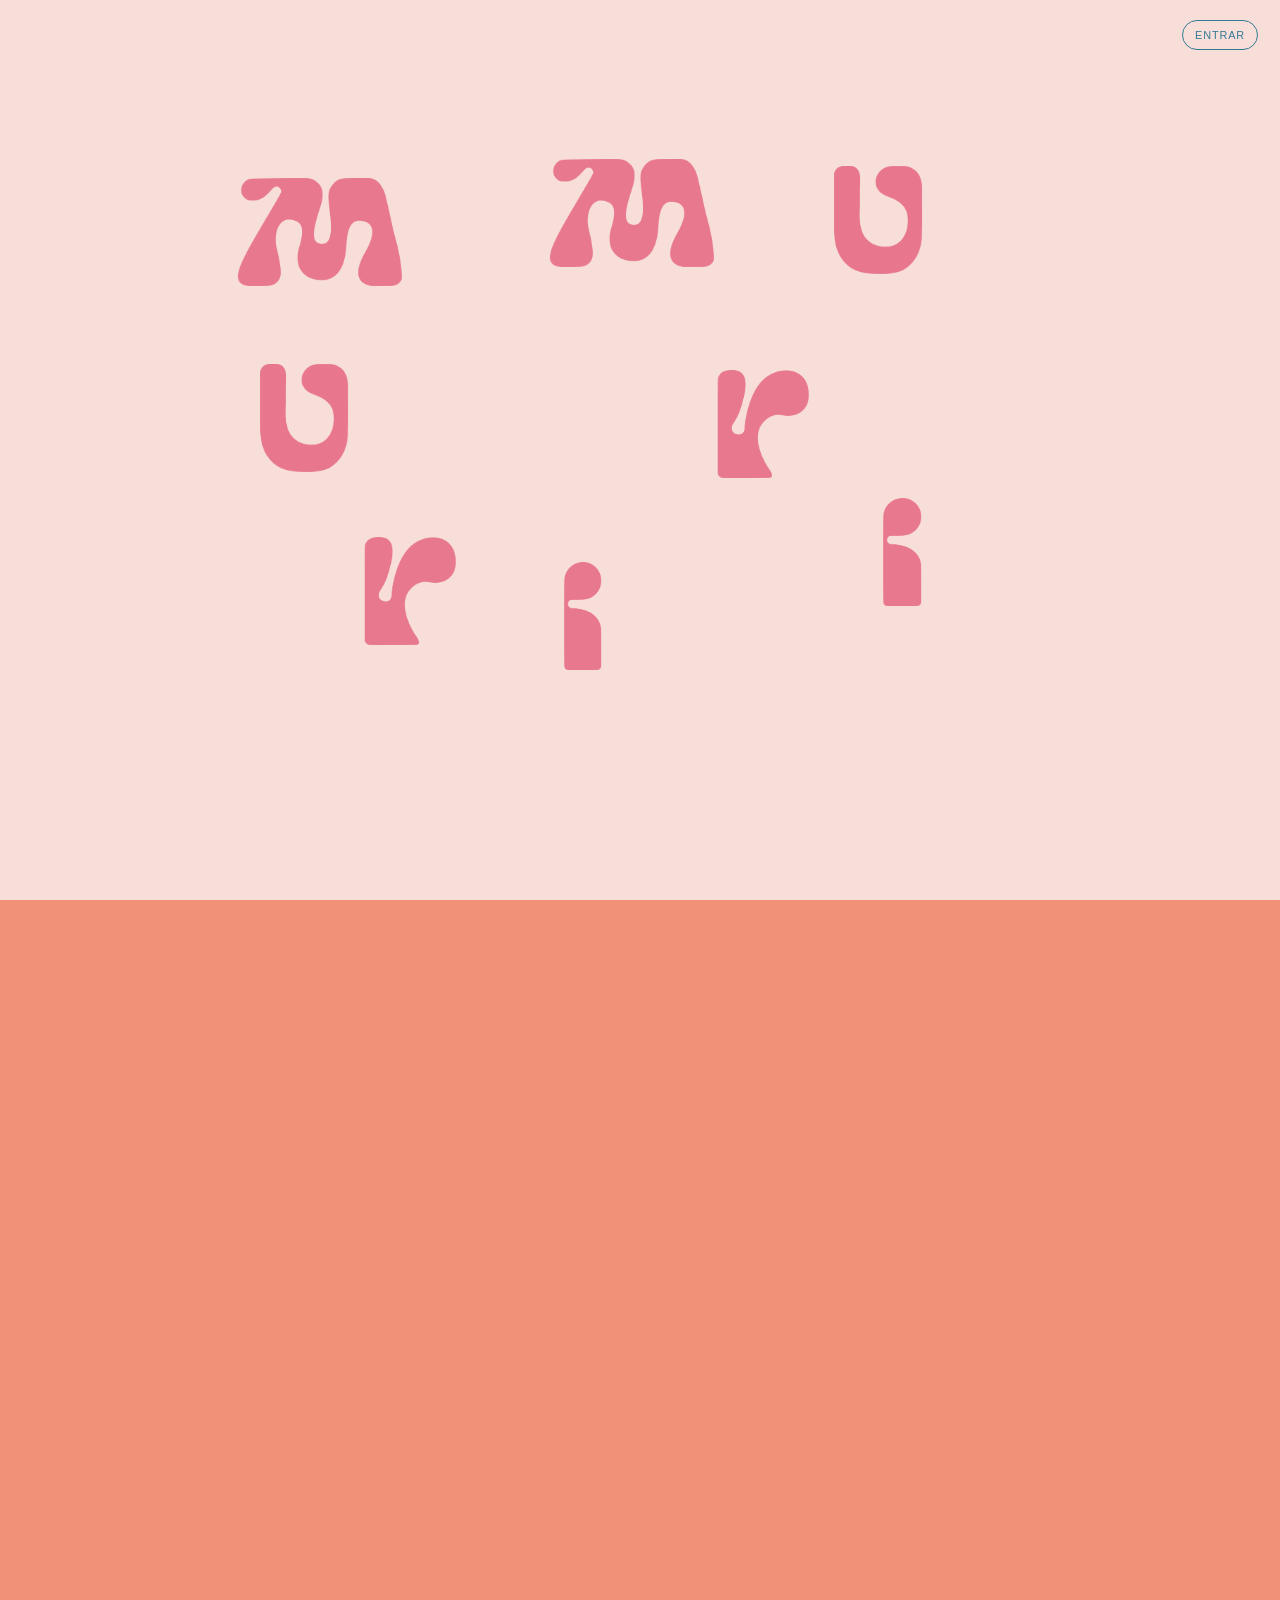
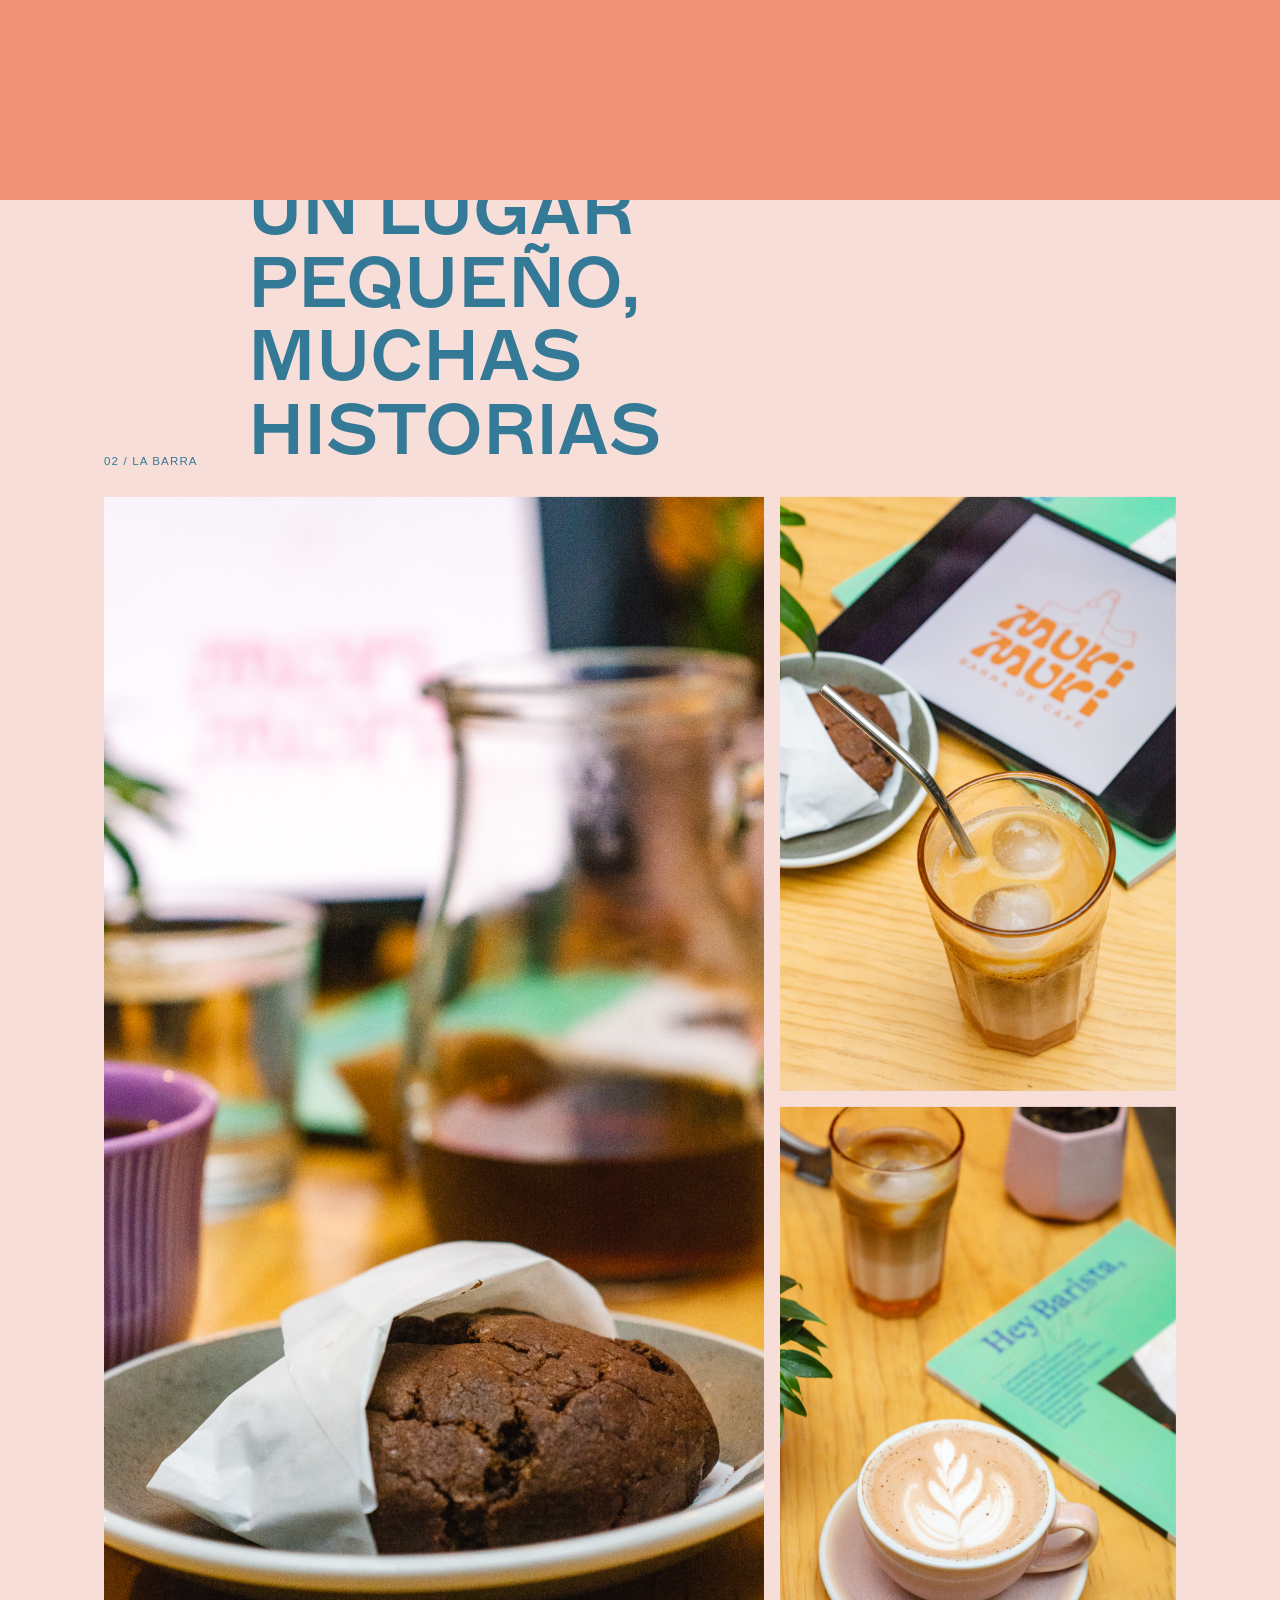
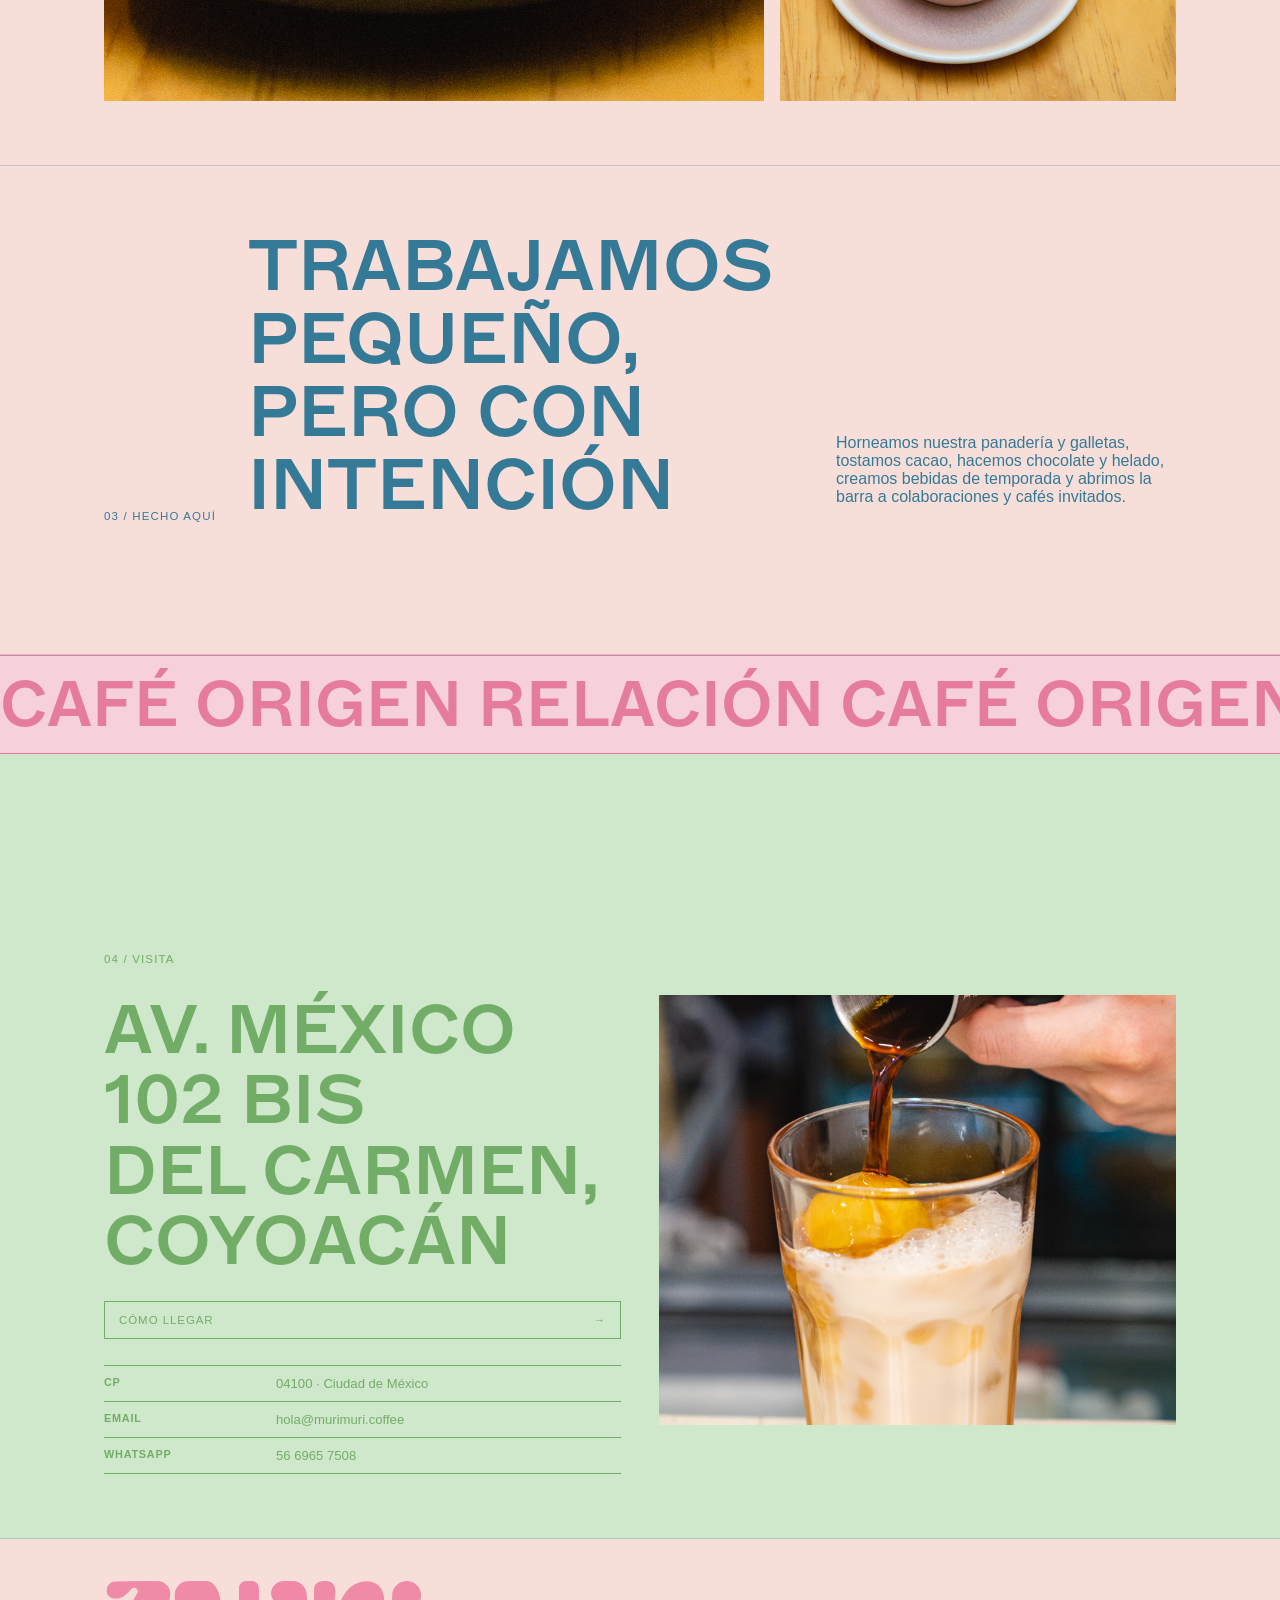
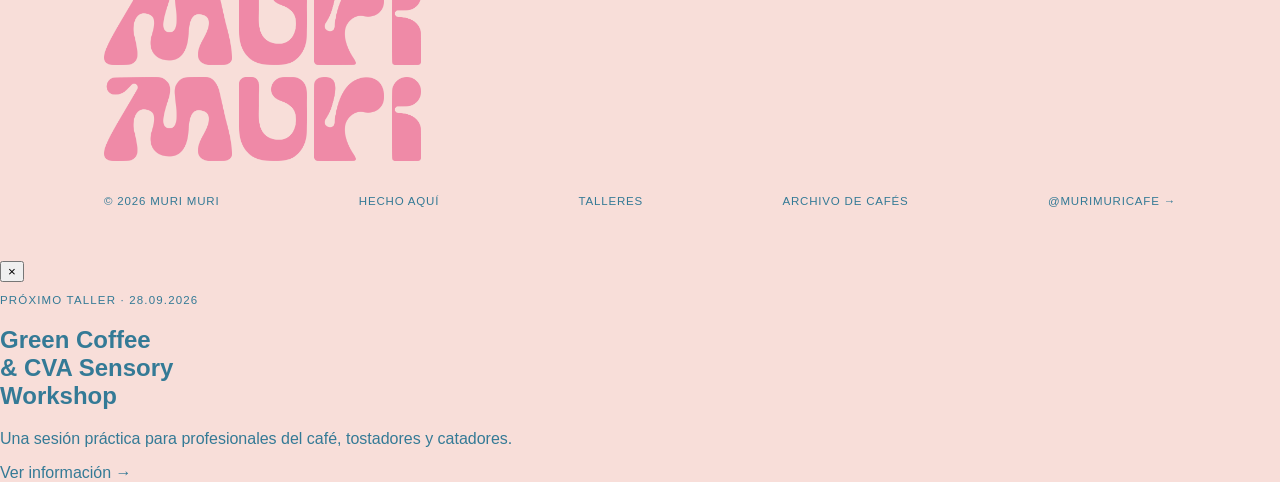
==== commit 82c078a1: "Move workshop into post-entry popup and dedicated page" ====
--- a/index.html
+++ b/index.html
@@ -1 +1 @@
-<!DOCTYPE html><html lang="es"><head><meta charset="utf-8"><meta name="viewport" content="width=device-width,initial-scale=1"><title>Muri Muri — Café</title><meta name="description" content="Muri Muri — café de especialidad en Coyoacán, CDMX."><link rel="icon" type="image/png" href="assets/letterm.png"><link rel="shortcut icon" type="image/png" href="assets/letterm.png"><link rel="apple-touch-icon" href="assets/letterm.png"><link rel="stylesheet" href="styles-preview.css"></head><body><div id="intro" class="intro"><button id="skipIntro" class="skip">Entrar</button><div id="introStage" class="intro-stage"></div></div><div id="pageWipe" class="page-wipe"></div><header><div class="wrap nav"><a class="brand" href="#top"><img src="assets/logo.png" alt="Muri Muri Barra de Café"></a><nav class="navlinks"><a href="#cafe">Café</a><button class="pill" data-open-menu>Menú</button><a class="internal" href="hecho-aqui/">Hecho aquí</a><a href="#talleres">Talleres</a><a class="internal" href="archive/">Archivo</a><a href="#visita">Visita</a></nav><div class="nav-actions"><button class="pill mobile-menu" data-open-menu>Menú</button><a class="pill" href="https://instagram.com/murimuricafe" target="_blank" rel="noopener">Instagram</a></div></div></header><main id="top"><section id="talleres" class="workshop workshop-featured"><div class="wrap workshop-grid"><div><p class="micro">Próximo taller · 28.09.2026</p><h1>Green Coffee &amp; CVA Sensory Workshop</h1><p class="workshop-lead">Una sesión práctica para profesionales del café, tostadores y catadores que quieran fortalecer el análisis físico y sensorial del café verde con formatos CVA.</p><div class="workshop-tags"><span>Defectos de café verde</span><span>Análisis físico</span><span>FlavorActiv</span><span>Formatos CVA</span><span>12 personas</span><span>En inglés</span></div></div><aside class="workshop-card"><p class="micro">Con Mars Ng · @mars_flavourplanet</p><p>Evolved Q Grader · Coffee consultant · CoE International Judge · freelance coffee roaster y coach.</p><p><b>Muri Muri Café</b><br>28 de septiembre de 2026<br>Registro por DM</p><p class="workshop-small">20% de descuento Early Bird para profesionales mujeres y personas no binarias.</p><a class="button" href="https://www.instagram.com/p/DdHij9DGoWT/?img_index=7&stkn=cjczM2d3cjE5N3U2" target="_blank" rel="noopener"><span>Ver taller / Registro</span><span>→</span></a></aside></div></section><section class="hero"><div class="wrap hero-grid"><div><p class="eyebrow">Barra de café · Coyoacán · CDMX</p><div class="wordmark" aria-label="Muri Muri"><div class="wordmark-row"><img src="assets/letterm.png" alt="M"><img src="assets/letteru.png" alt="U"><img src="assets/letterr.png" alt="R"><img src="assets/letteri.png" alt="I"></div><div class="wordmark-row"><img src="assets/letterm.png" alt="M"><img src="assets/letteru.png" alt="U"><img src="assets/letterr.png" alt="R"><img src="assets/letteri.png" alt="I"></div></div></div><div class="hero-side"><img class="sticker" src="assets/recurso2.png" alt="Personaje de Muri Muri"><p>Café con trazabilidad, tostado con intención y servido sin complicarlo de más.</p><p class="micro">Filtro / espresso / barra / café para llevar</p></div></div></section><div class="band"><div class="band-track">MURI MURI MURI MURI MURI MURI MURI MURI MURI MURI</div></div><section id="cafe"><div class="wrap"><div class="section-head"><span class="micro">01 / Hoy en barra</span><h2>Cafés actuales</h2><p class="section-note">Dos cafés de nuestra barra actual, cada uno con su propia historia, origen y forma de preparación.</p></div><div class="current-coffee-grid"><a class="coffee-card internal" href="coffee/?coffee=san-juan-juquila-vijanos-2026"><div><p class="micro">Espresso · Café actual</p><h3>San Juan Juquila Vijanos</h3><p>Ramiro Dominguez</p><p class="variety">Typica y Marsellesa · Lavado</p></div><div><div class="label"><div class="row"><b>Origen</b><span>Sierra Norte, Oaxaca</span></div><div class="row"><b>Altitud</b><span>1500 msnm</span></div><div class="row"><b>Notas</b><span>Té limón, miel, cuerpo ligero y nuez</span></div><div class="row"><b>Preparación</b><span>Espresso</span></div></div><div class="button"><span>Conocer este café</span><span>→</span></div></div></a><a class="coffee-card coffee-card-blue internal" href="coffee/?coffee=finca-el-encanto"><div><p class="micro">Filtro · Espresso · Café actual</p><h3>Finca El Encanto</h3><p>Marco Antonio Camargo</p><p class="variety">Typica, Caturra y Oro Azteca · Natural</p></div><div><div class="label"><div class="row"><b>Origen</b><span>Atoyac de Álvarez, Guerrero</span></div><div class="row"><b>Altitud</b><span>900–1000 msnm</span></div><div class="row"><b>Relación</b><span>Compramos este café desde 2024</span></div><div class="row"><b>Preparación</b><span>Filtro · Espresso · Omniroast</span></div></div><div class="button"><span>Conocer este café</span><span>→</span></div></div></a></div><a class="button internal" href="archive/"><span>Ver todos los cafés que han pasado por Muri Muri</span><span>→</span></a></div></section><section><div class="wrap"><div class="section-head"><span class="micro">02 / La barra</span><h2>Un lugar pequeño, muchas historias</h2></div><div class="gallery"><img class="gallery-main reveal" src="assets/foto1.jpg" alt="Muri Muri café"><div class="gallery-stack"><img class="reveal" src="assets/foto3.jpg" alt="Muri Muri"><img class="reveal" src="assets/foto4.jpg" alt="Café en Muri Muri"></div></div></div></section><section id="hecho-aqui"><div class="wrap"><div class="section-head"><span class="micro">03 / Hecho aquí</span><h2>Trabajamos pequeño, pero con intención</h2><p class="section-note">Horneamos nuestra panadería y galletas, tostamos cacao, hacemos chocolate y helado, creamos bebidas de temporada y abrimos la barra a colaboraciones y cafés invitados.</p></div><a class="button internal" href="hecho-aqui/"><span>Conocer lo que hacemos aquí</span><span>→</span></a></div></section><div class="band" style="background:#f6d1db;color:#e57c9e"><div class="band-track">CAFÉ ORIGEN RELACIÓN CAFÉ ORIGEN RELACIÓN CAFÉ ORIGEN RELACIÓN</div></div><section id="visita" class="visit"><div class="wrap"><div class="section-head"><span class="micro">04 / Visita</span><h2>Nos vemos en Coyoacán</h2></div><div class="visit-grid"><div><p class="address">Av. México 102 bis<br>Del Carmen, Coyoacán</p><a class="button" href="https://maps.app.goo.gl/VrH9nKPQkNvG2RNm6?g_st=ic" target="_blank" rel="noopener"><span>Cómo llegar</span><span>→</span></a><div class="visit-list"><div class="row"><b>CP</b><span>04100 · Ciudad de México</span></div><div class="row"><b>Email</b><a href="mailto:hola@murimuri.coffee">hola@murimuri.coffee</a></div><div class="row"><b>WhatsApp</b><a href="https://wa.me/525669657508" target="_blank" rel="noopener">56 6965 7508</a></div></div></div><img src="assets/foto5.jpg" alt="Muri Muri en Coyoacán"></div></div></section></main><footer><div class="wrap"><div class="wordmark footer-mark" aria-label="Muri Muri"><div class="wordmark-row"><img src="assets/letterm.png" alt="M"><img src="assets/letteru.png" alt="U"><img src="assets/letterr.png" alt="R"><img src="assets/letteri.png" alt="I"></div><div class="wordmark-row"><img src="assets/letterm.png" alt="M"><img src="assets/letteru.png" alt="U"><img src="assets/letterr.png" alt="R"><img src="assets/letteri.png" alt="I"></div></div><div class="footer-line"><span>© <span id="year"></span> Muri Muri</span><a class="internal" href="hecho-aqui/">Hecho aquí</a><a href="#talleres">Talleres</a><a class="internal" href="archive/">Archivo de cafés</a><a href="https://instagram.com/murimuricafe" target="_blank" rel="noopener">@murimuricafe →</a></div></div></footer><div id="menuModal" class="menu-modal"><div class="menu-shell"><button id="menuClose" class="menu-close">×</button><button id="menuPrev" class="menu-prev">←</button><button id="menuNext" class="menu-next">→</button><iframe id="menuFrame" title="Menú Muri Muri"></iframe></div></div><script src="site-preview.js"></script></body></html>+<!DOCTYPE html><html lang="es"><head><meta charset="utf-8"><meta name="viewport" content="width=device-width,initial-scale=1"><title>Muri Muri — Café</title><meta name="description" content="Muri Muri — café de especialidad en Coyoacán, CDMX."><link rel="icon" type="image/png" href="assets/letterm.png"><link rel="shortcut icon" type="image/png" href="assets/letterm.png"><link rel="apple-touch-icon" href="assets/letterm.png"><link rel="stylesheet" href="styles-preview.css"></head><body><div id="intro" class="intro"><button id="skipIntro" class="skip">Entrar</button><div id="introStage" class="intro-stage"></div></div><div id="pageWipe" class="page-wipe"></div><header><div class="wrap nav"><a class="brand" href="#top"><img src="assets/logo.png" alt="Muri Muri Barra de Café"></a><nav class="navlinks"><a href="#cafe">Café</a><button class="pill" data-open-menu>Menú</button><a class="internal" href="hecho-aqui/">Hecho aquí</a><a class="internal" href="talleres/">Talleres</a><a class="internal" href="archive/">Archivo</a><a href="#visita">Visita</a></nav><div class="nav-actions"><button class="pill mobile-menu" data-open-menu>Menú</button><a class="pill" href="https://instagram.com/murimuricafe" target="_blank" rel="noopener">Instagram</a></div></div></header><main id="top"><section class="hero"><div class="wrap hero-grid"><div><p class="eyebrow">Barra de café · Coyoacán · CDMX</p><div class="wordmark" aria-label="Muri Muri"><div class="wordmark-row"><img src="assets/letterm.png" alt="M"><img src="assets/letteru.png" alt="U"><img src="assets/letterr.png" alt="R"><img src="assets/letteri.png" alt="I"></div><div class="wordmark-row"><img src="assets/letterm.png" alt="M"><img src="assets/letteru.png" alt="U"><img src="assets/letterr.png" alt="R"><img src="assets/letteri.png" alt="I"></div></div></div><div class="hero-side"><img class="sticker" src="assets/recurso2.png" alt="Personaje de Muri Muri"><p>Café con trazabilidad, tostado con intención y servido sin complicarlo de más.</p><p class="micro">Filtro / espresso / barra / café para llevar</p></div></div></section><div class="band"><div class="band-track">MURI MURI MURI MURI MURI MURI MURI MURI MURI MURI</div></div><section id="cafe"><div class="wrap"><div class="section-head"><span class="micro">01 / Hoy en barra</span><h2>Cafés actuales</h2><p class="section-note">Dos cafés de nuestra barra actual, cada uno con su propia historia, origen y forma de preparación.</p></div><div class="current-coffee-grid"><a class="coffee-card internal" href="coffee/?coffee=san-juan-juquila-vijanos-2026"><div><p class="micro">Espresso · Café actual</p><h3>San Juan Juquila Vijanos</h3><p>Ramiro Dominguez</p><p class="variety">Typica y Marsellesa · Lavado</p></div><div><div class="label"><div class="row"><b>Origen</b><span>Sierra Norte, Oaxaca</span></div><div class="row"><b>Altitud</b><span>1500 msnm</span></div><div class="row"><b>Notas</b><span>Té limón, miel, cuerpo ligero y nuez</span></div><div class="row"><b>Preparación</b><span>Espresso</span></div></div><div class="button"><span>Conocer este café</span><span>→</span></div></div></a><a class="coffee-card coffee-card-blue internal" href="coffee/?coffee=finca-el-encanto"><div><p class="micro">Filtro · Espresso · Café actual</p><h3>Finca El Encanto</h3><p>Marco Antonio Camargo</p><p class="variety">Typica, Caturra y Oro Azteca · Natural</p></div><div><div class="label"><div class="row"><b>Origen</b><span>Atoyac de Álvarez, Guerrero</span></div><div class="row"><b>Altitud</b><span>900–1000 msnm</span></div><div class="row"><b>Relación</b><span>Compramos este café desde 2024</span></div><div class="row"><b>Preparación</b><span>Filtro · Espresso · Omniroast</span></div></div><div class="button"><span>Conocer este café</span><span>→</span></div></div></a></div><a class="button internal" href="archive/"><span>Ver todos los cafés que han pasado por Muri Muri</span><span>→</span></a></div></section><section><div class="wrap"><div class="section-head"><span class="micro">02 / La barra</span><h2>Un lugar pequeño, muchas historias</h2></div><div class="gallery"><img class="gallery-main reveal" src="assets/foto1.jpg" alt="Muri Muri café"><div class="gallery-stack"><img class="reveal" src="assets/foto3.jpg" alt="Muri Muri"><img class="reveal" src="assets/foto4.jpg" alt="Café en Muri Muri"></div></div></div></section><section id="hecho-aqui"><div class="wrap"><div class="section-head"><span class="micro">03 / Hecho aquí</span><h2>Trabajamos pequeño, pero con intención</h2><p class="section-note">Horneamos nuestra panadería y galletas, tostamos cacao, hacemos chocolate y helado, creamos bebidas de temporada y abrimos la barra a colaboraciones y cafés invitados.</p></div><a class="button internal" href="hecho-aqui/"><span>Conocer lo que hacemos aquí</span><span>→</span></a></div></section><div class="band" style="background:#f6d1db;color:#e57c9e"><div class="band-track">CAFÉ ORIGEN RELACIÓN CAFÉ ORIGEN RELACIÓN CAFÉ ORIGEN RELACIÓN</div></div><section id="visita" class="visit"><div class="wrap"><div class="section-head"><span class="micro">04 / Visita</span><h2>Nos vemos en Coyoacán</h2></div><div class="visit-grid"><div><p class="address">Av. México 102 bis<br>Del Carmen, Coyoacán</p><a class="button" href="https://maps.app.goo.gl/VrH9nKPQkNvG2RNm6?g_st=ic" target="_blank" rel="noopener"><span>Cómo llegar</span><span>→</span></a><div class="visit-list"><div class="row"><b>CP</b><span>04100 · Ciudad de México</span></div><div class="row"><b>Email</b><a href="mailto:hola@murimuri.coffee">hola@murimuri.coffee</a></div><div class="row"><b>WhatsApp</b><a href="https://wa.me/525669657508" target="_blank" rel="noopener">56 6965 7508</a></div></div></div><img src="assets/foto5.jpg" alt="Muri Muri en Coyoacán"></div></div></section></main><footer><div class="wrap"><div class="wordmark footer-mark" aria-label="Muri Muri"><div class="wordmark-row"><img src="assets/letterm.png" alt="M"><img src="assets/letteru.png" alt="U"><img src="assets/letterr.png" alt="R"><img src="assets/letteri.png" alt="I"></div><div class="wordmark-row"><img src="assets/letterm.png" alt="M"><img src="assets/letteru.png" alt="U"><img src="assets/letterr.png" alt="R"><img src="assets/letteri.png" alt="I"></div></div><div class="footer-line"><span>© <span id="year"></span> Muri Muri</span><a class="internal" href="hecho-aqui/">Hecho aquí</a><a class="internal" href="talleres/">Talleres</a><a class="internal" href="archive/">Archivo de cafés</a><a href="https://instagram.com/murimuricafe" target="_blank" rel="noopener">@murimuricafe →</a></div></div></footer><div id="workshopPopup" class="workshop-popup" aria-hidden="true"><button id="workshopPopupClose" class="workshop-popup-close" type="button" aria-label="Cerrar">×</button><a class="workshop-popup-card internal" href="talleres/"><p class="micro">Próximo taller · 28.09.2026</p><h2>Green Coffee<br>&amp; CVA Sensory<br>Workshop</h2><p>Una sesión práctica para profesionales del café, tostadores y catadores.</p><span class="workshop-popup-cta">Ver información →</span></a></div><div id="menuModal" class="menu-modal"><div class="menu-shell"><button id="menuClose" class="menu-close">×</button><button id="menuPrev" class="menu-prev">←</button><button id="menuNext" class="menu-next">→</button><iframe id="menuFrame" title="Menú Muri Muri"></iframe></div></div><script src="site-preview.js"></script></body></html>
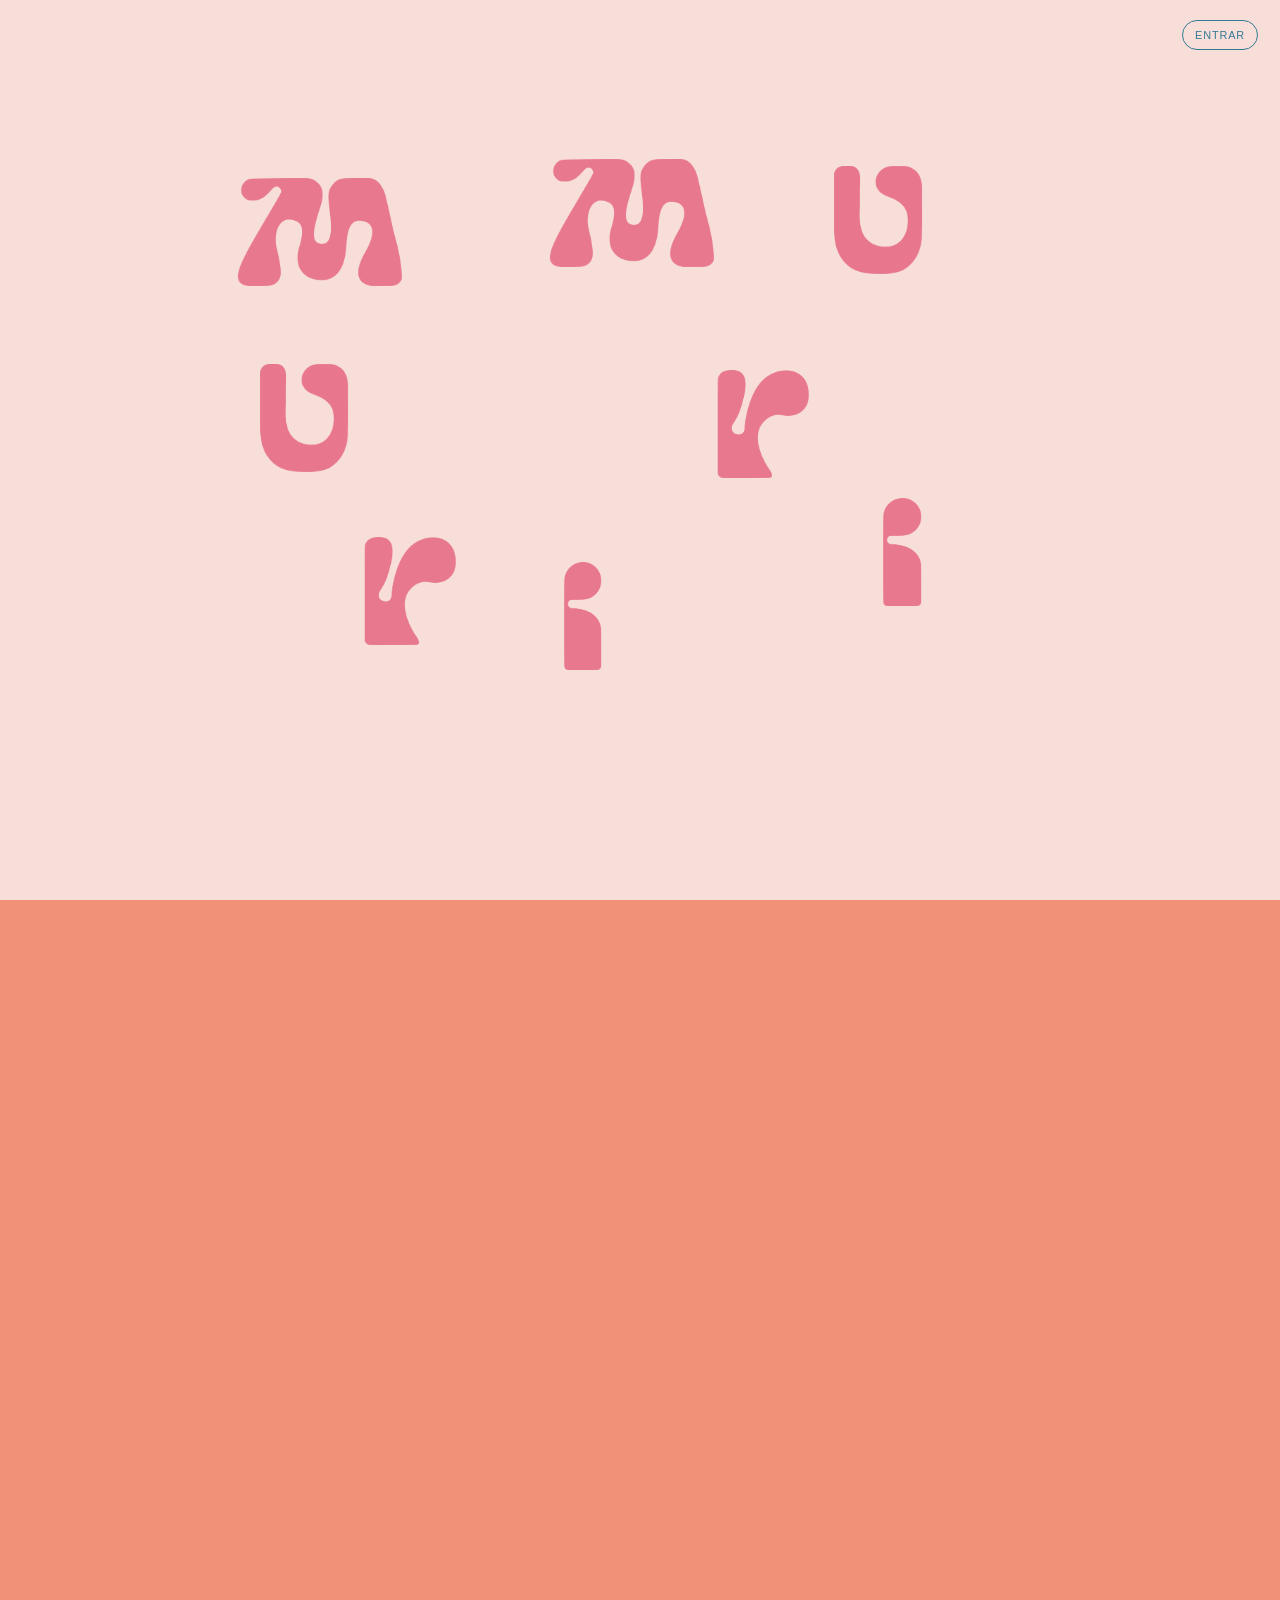
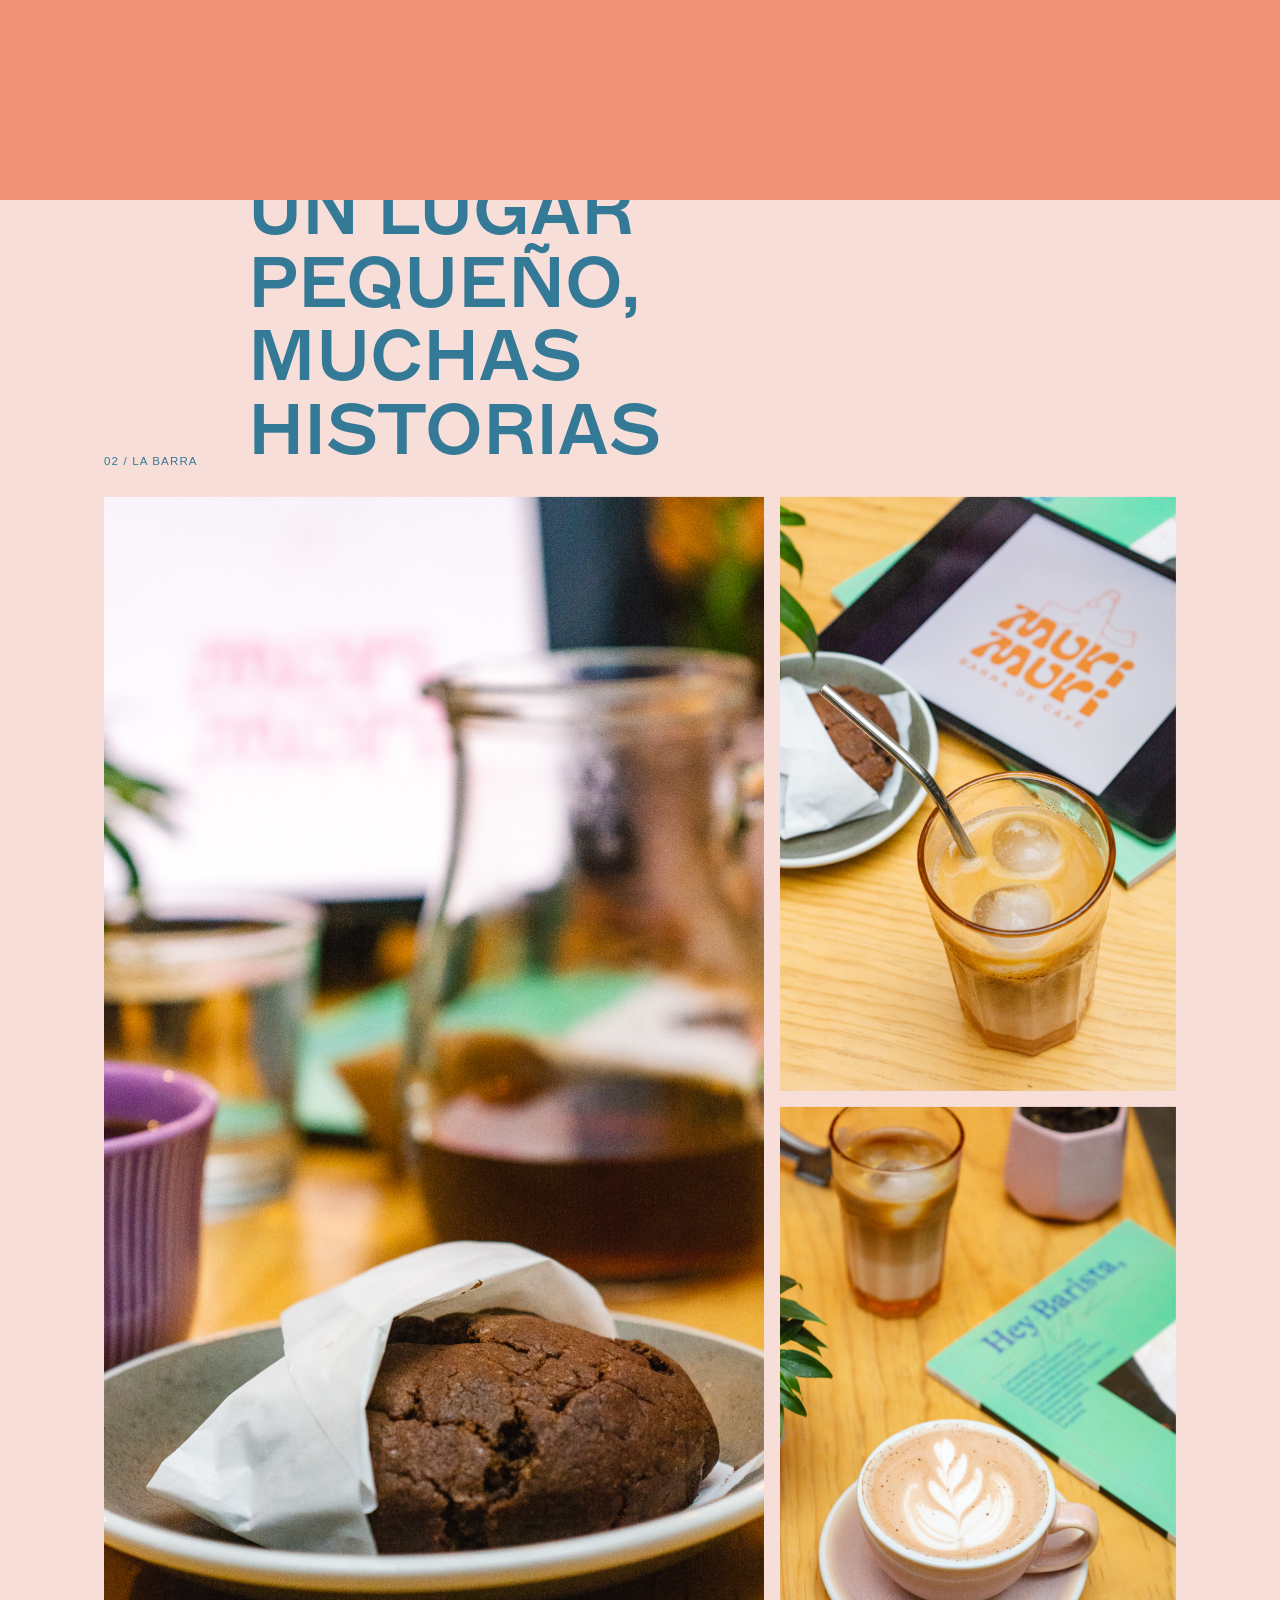
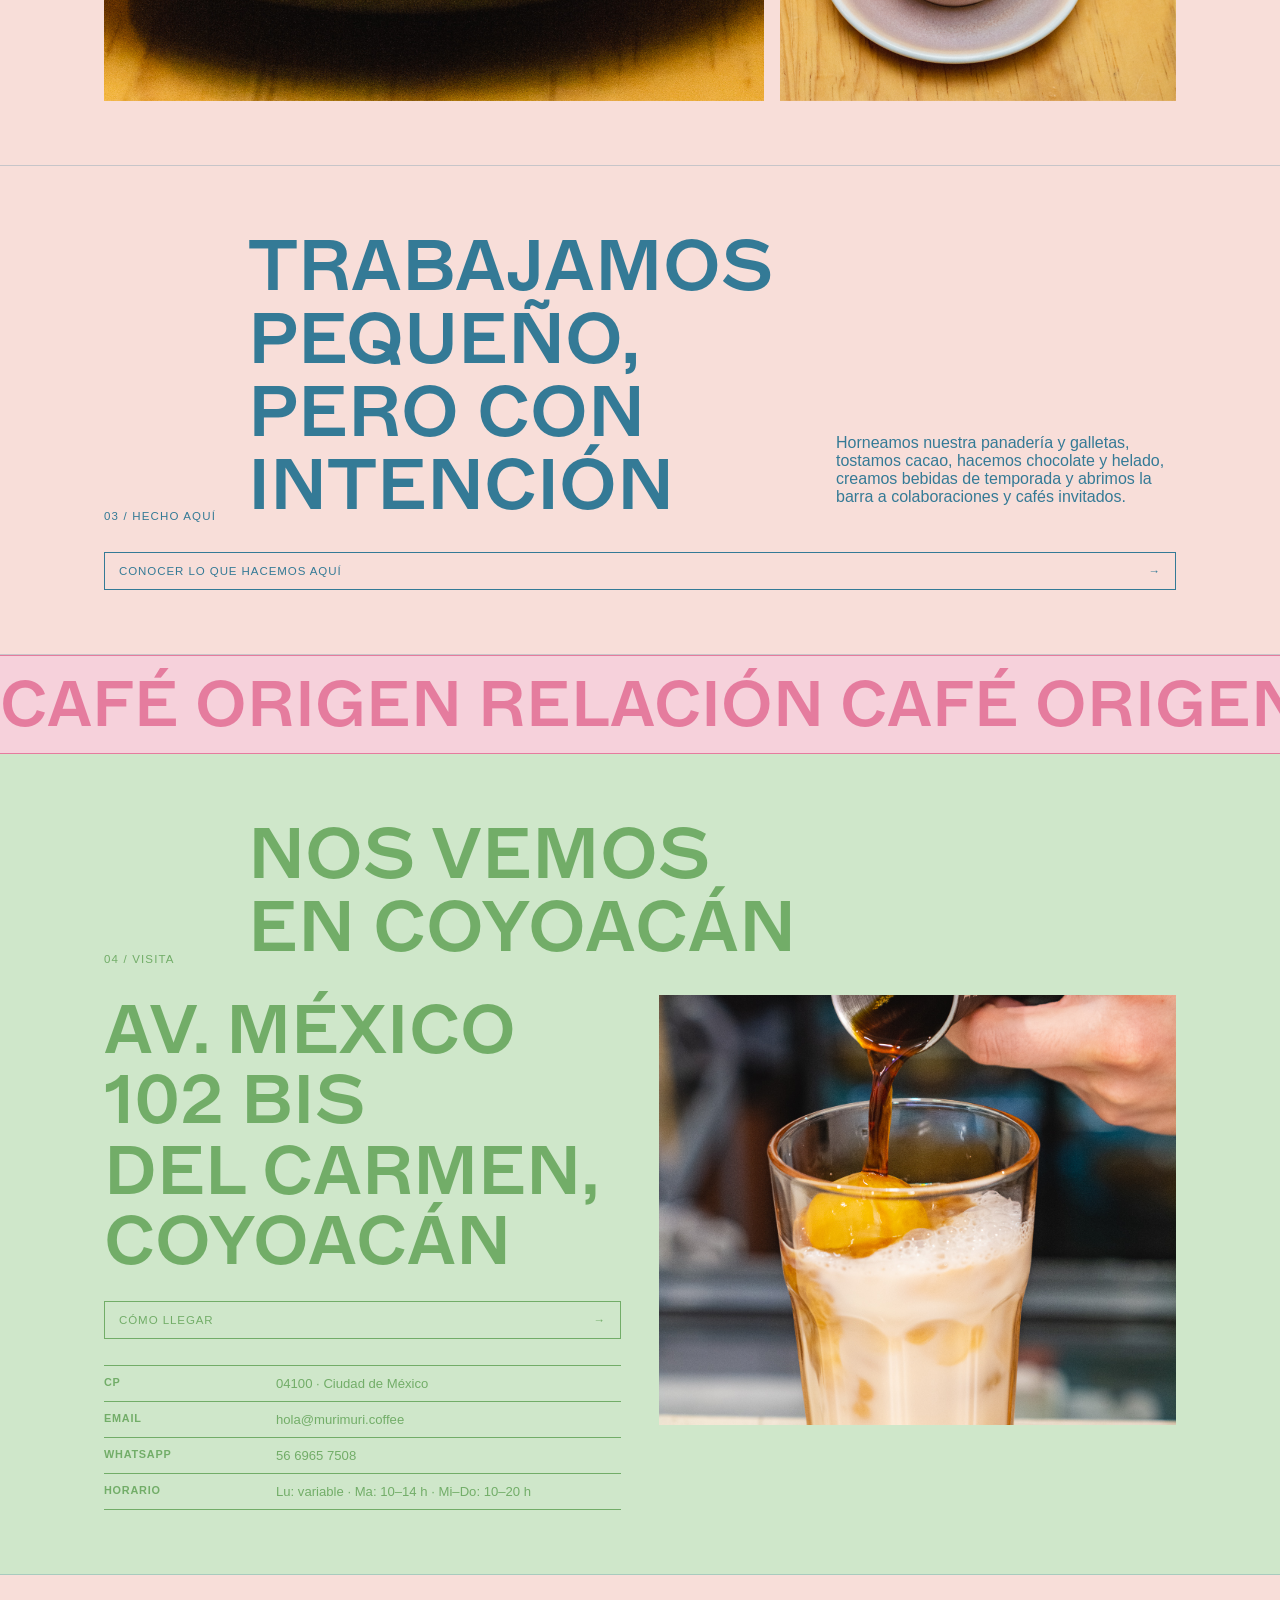
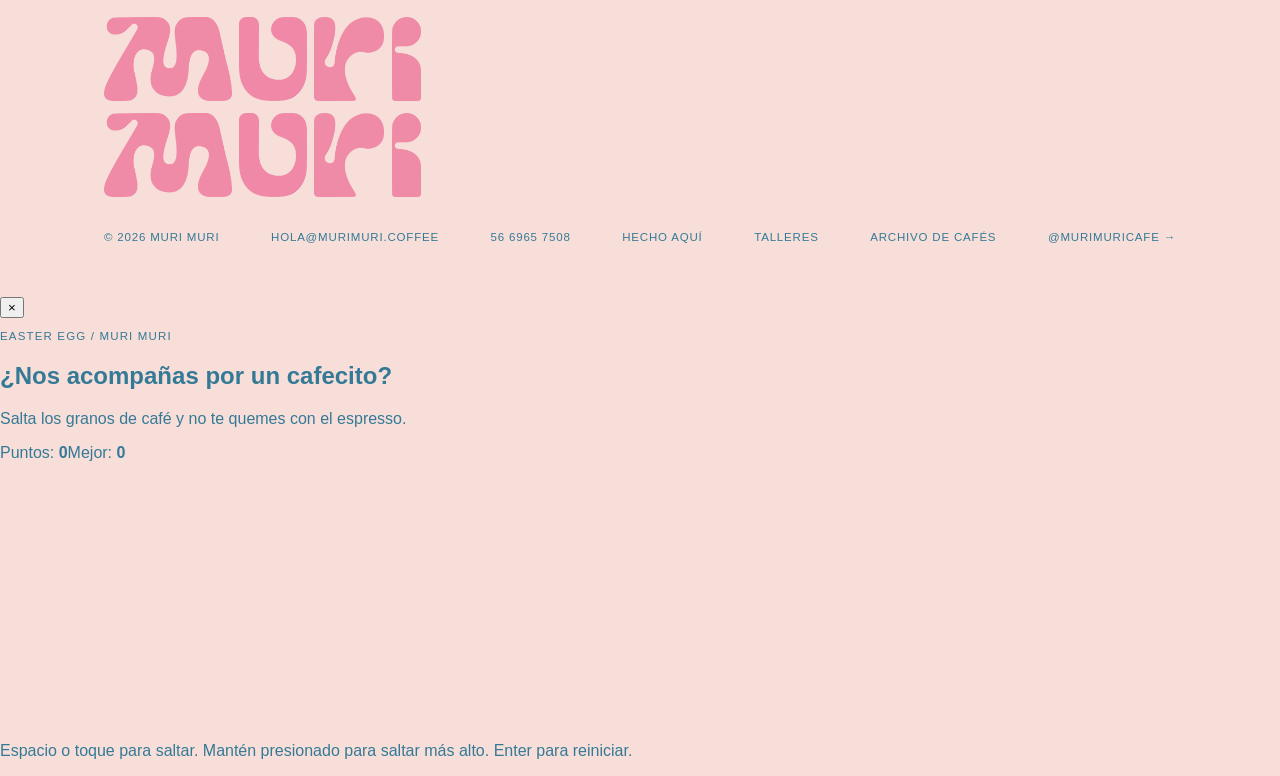
==== commit a9086985: "Restore contact hours and hidden coffee game" ====
--- a/index.html
+++ b/index.html
@@ -1 +1 @@
-<!DOCTYPE html><html lang="es"><head><meta charset="utf-8"><meta name="viewport" content="width=device-width,initial-scale=1"><title>Muri Muri — Café</title><meta name="description" content="Muri Muri — café de especialidad en Coyoacán, CDMX."><link rel="icon" type="image/png" href="assets/letterm.png"><link rel="shortcut icon" type="image/png" href="assets/letterm.png"><link rel="apple-touch-icon" href="assets/letterm.png"><link rel="stylesheet" href="styles-preview.css"></head><body><div id="intro" class="intro"><button id="skipIntro" class="skip">Entrar</button><div id="introStage" class="intro-stage"></div></div><div id="pageWipe" class="page-wipe"></div><header><div class="wrap nav"><a class="brand" href="#top"><img src="assets/logo.png" alt="Muri Muri Barra de Café"></a><nav class="navlinks"><a href="#cafe">Café</a><button class="pill" data-open-menu>Menú</button><a class="internal" href="hecho-aqui/">Hecho aquí</a><a class="internal" href="talleres/">Talleres</a><a class="internal" href="archive/">Archivo</a><a href="#visita">Visita</a></nav><div class="nav-actions"><button class="pill mobile-menu" data-open-menu>Menú</button><a class="pill" href="https://instagram.com/murimuricafe" target="_blank" rel="noopener">Instagram</a></div></div></header><main id="top"><section class="hero"><div class="wrap hero-grid"><div><p class="eyebrow">Barra de café · Coyoacán · CDMX</p><div class="wordmark" aria-label="Muri Muri"><div class="wordmark-row"><img src="assets/letterm.png" alt="M"><img src="assets/letteru.png" alt="U"><img src="assets/letterr.png" alt="R"><img src="assets/letteri.png" alt="I"></div><div class="wordmark-row"><img src="assets/letterm.png" alt="M"><img src="assets/letteru.png" alt="U"><img src="assets/letterr.png" alt="R"><img src="assets/letteri.png" alt="I"></div></div></div><div class="hero-side"><img class="sticker" src="assets/recurso2.png" alt="Personaje de Muri Muri"><p>Café con trazabilidad, tostado con intención y servido sin complicarlo de más.</p><p class="micro">Filtro / espresso / barra / café para llevar</p></div></div></section><div class="band"><div class="band-track">MURI MURI MURI MURI MURI MURI MURI MURI MURI MURI</div></div><section id="cafe"><div class="wrap"><div class="section-head"><span class="micro">01 / Hoy en barra</span><h2>Cafés actuales</h2><p class="section-note">Dos cafés de nuestra barra actual, cada uno con su propia historia, origen y forma de preparación.</p></div><div class="current-coffee-grid"><a class="coffee-card internal" href="coffee/?coffee=san-juan-juquila-vijanos-2026"><div><p class="micro">Espresso · Café actual</p><h3>San Juan Juquila Vijanos</h3><p>Ramiro Dominguez</p><p class="variety">Typica y Marsellesa · Lavado</p></div><div><div class="label"><div class="row"><b>Origen</b><span>Sierra Norte, Oaxaca</span></div><div class="row"><b>Altitud</b><span>1500 msnm</span></div><div class="row"><b>Notas</b><span>Té limón, miel, cuerpo ligero y nuez</span></div><div class="row"><b>Preparación</b><span>Espresso</span></div></div><div class="button"><span>Conocer este café</span><span>→</span></div></div></a><a class="coffee-card coffee-card-blue internal" href="coffee/?coffee=finca-el-encanto"><div><p class="micro">Filtro · Espresso · Café actual</p><h3>Finca El Encanto</h3><p>Marco Antonio Camargo</p><p class="variety">Typica, Caturra y Oro Azteca · Natural</p></div><div><div class="label"><div class="row"><b>Origen</b><span>Atoyac de Álvarez, Guerrero</span></div><div class="row"><b>Altitud</b><span>900–1000 msnm</span></div><div class="row"><b>Relación</b><span>Compramos este café desde 2024</span></div><div class="row"><b>Preparación</b><span>Filtro · Espresso · Omniroast</span></div></div><div class="button"><span>Conocer este café</span><span>→</span></div></div></a></div><a class="button internal" href="archive/"><span>Ver todos los cafés que han pasado por Muri Muri</span><span>→</span></a></div></section><section><div class="wrap"><div class="section-head"><span class="micro">02 / La barra</span><h2>Un lugar pequeño, muchas historias</h2></div><div class="gallery"><img class="gallery-main reveal" src="assets/foto1.jpg" alt="Muri Muri café"><div class="gallery-stack"><img class="reveal" src="assets/foto3.jpg" alt="Muri Muri"><img class="reveal" src="assets/foto4.jpg" alt="Café en Muri Muri"></div></div></div></section><section id="hecho-aqui"><div class="wrap"><div class="section-head"><span class="micro">03 / Hecho aquí</span><h2>Trabajamos pequeño, pero con intención</h2><p class="section-note">Horneamos nuestra panadería y galletas, tostamos cacao, hacemos chocolate y helado, creamos bebidas de temporada y abrimos la barra a colaboraciones y cafés invitados.</p></div><a class="button internal" href="hecho-aqui/"><span>Conocer lo que hacemos aquí</span><span>→</span></a></div></section><div class="band" style="background:#f6d1db;color:#e57c9e"><div class="band-track">CAFÉ ORIGEN RELACIÓN CAFÉ ORIGEN RELACIÓN CAFÉ ORIGEN RELACIÓN</div></div><section id="visita" class="visit"><div class="wrap"><div class="section-head"><span class="micro">04 / Visita</span><h2>Nos vemos en Coyoacán</h2></div><div class="visit-grid"><div><p class="address">Av. México 102 bis<br>Del Carmen, Coyoacán</p><a class="button" href="https://maps.app.goo.gl/VrH9nKPQkNvG2RNm6?g_st=ic" target="_blank" rel="noopener"><span>Cómo llegar</span><span>→</span></a><div class="visit-list"><div class="row"><b>CP</b><span>04100 · Ciudad de México</span></div><div class="row"><b>Email</b><a href="mailto:hola@murimuri.coffee">hola@murimuri.coffee</a></div><div class="row"><b>WhatsApp</b><a href="https://wa.me/525669657508" target="_blank" rel="noopener">56 6965 7508</a></div></div></div><img src="assets/foto5.jpg" alt="Muri Muri en Coyoacán"></div></div></section></main><footer><div class="wrap"><div class="wordmark footer-mark" aria-label="Muri Muri"><div class="wordmark-row"><img src="assets/letterm.png" alt="M"><img src="assets/letteru.png" alt="U"><img src="assets/letterr.png" alt="R"><img src="assets/letteri.png" alt="I"></div><div class="wordmark-row"><img src="assets/letterm.png" alt="M"><img src="assets/letteru.png" alt="U"><img src="assets/letterr.png" alt="R"><img src="assets/letteri.png" alt="I"></div></div><div class="footer-line"><span>© <span id="year"></span> Muri Muri</span><a class="internal" href="hecho-aqui/">Hecho aquí</a><a class="internal" href="talleres/">Talleres</a><a class="internal" href="archive/">Archivo de cafés</a><a href="https://instagram.com/murimuricafe" target="_blank" rel="noopener">@murimuricafe →</a></div></div></footer><div id="workshopPopup" class="workshop-popup" aria-hidden="true"><button id="workshopPopupClose" class="workshop-popup-close" type="button" aria-label="Cerrar">×</button><a class="workshop-popup-card internal" href="talleres/"><p class="micro">Próximo taller · 28.09.2026</p><h2>Green Coffee<br>&amp; CVA Sensory<br>Workshop</h2><p>Una sesión práctica para profesionales del café, tostadores y catadores.</p><span class="workshop-popup-cta">Ver información →</span></a></div><div id="menuModal" class="menu-modal"><div class="menu-shell"><button id="menuClose" class="menu-close">×</button><button id="menuPrev" class="menu-prev">←</button><button id="menuNext" class="menu-next">→</button><iframe id="menuFrame" title="Menú Muri Muri"></iframe></div></div><script src="site-preview.js"></script></body></html>+<!DOCTYPE html><html lang="es"><head><meta charset="utf-8"><meta name="viewport" content="width=device-width,initial-scale=1"><title>Muri Muri — Café</title><meta name="description" content="Muri Muri — café de especialidad en Coyoacán, CDMX."><link rel="icon" type="image/png" href="assets/letterm.png"><link rel="shortcut icon" type="image/png" href="assets/letterm.png"><link rel="apple-touch-icon" href="assets/letterm.png"><link rel="stylesheet" href="styles-preview.css"></head><body><div id="intro" class="intro"><button id="skipIntro" class="skip">Entrar</button><div id="introStage" class="intro-stage"></div></div><div id="pageWipe" class="page-wipe"></div><header><div class="wrap nav"><a class="brand" id="secretGameTrigger" href="#top" aria-label="Muri Muri"><img src="assets/logo.png" alt="Muri Muri Barra de Café"></a><nav class="navlinks"><a href="#cafe">Café</a><button class="pill" data-open-menu>Menú</button><a class="internal" href="hecho-aqui/">Hecho aquí</a><a class="internal" href="talleres/">Talleres</a><a class="internal" href="archive/">Archivo</a><a href="#visita">Visita</a></nav><div class="nav-actions"><button class="pill mobile-menu" data-open-menu>Menú</button><a class="pill" href="https://instagram.com/murimuricafe" target="_blank" rel="noopener">Instagram</a></div></div></header><main id="top"><section class="hero"><div class="wrap hero-grid"><div><p class="eyebrow">Barra de café · Coyoacán · CDMX</p><div class="wordmark" aria-label="Muri Muri"><div class="wordmark-row"><img src="assets/letterm.png" alt="M"><img src="assets/letteru.png" alt="U"><img src="assets/letterr.png" alt="R"><img src="assets/letteri.png" alt="I"></div><div class="wordmark-row"><img src="assets/letterm.png" alt="M"><img src="assets/letteru.png" alt="U"><img src="assets/letterr.png" alt="R"><img src="assets/letteri.png" alt="I"></div></div></div><div class="hero-side"><img class="sticker" src="assets/recurso2.png" alt="Personaje de Muri Muri"><p>Café con trazabilidad, tostado con intención y servido sin complicarlo de más.</p><p class="micro">Filtro / espresso / barra / café para llevar</p></div></div></section><div class="band"><div class="band-track">MURI MURI MURI MURI MURI MURI MURI MURI MURI MURI</div></div><section id="cafe"><div class="wrap"><div class="section-head"><span class="micro">01 / Hoy en barra</span><h2>Cafés actuales</h2><p class="section-note">Dos cafés de nuestra barra actual, cada uno con su propia historia, origen y forma de preparación.</p></div><div class="current-coffee-grid"><a class="coffee-card internal" href="coffee/?coffee=san-juan-juquila-vijanos-2026"><div><p class="micro">Espresso · Café actual</p><h3>San Juan Juquila Vijanos</h3><p>Ramiro Dominguez</p><p class="variety">Typica y Marsellesa · Lavado</p></div><div><div class="label"><div class="row"><b>Origen</b><span>Sierra Norte, Oaxaca</span></div><div class="row"><b>Altitud</b><span>1500 msnm</span></div><div class="row"><b>Notas</b><span>Té limón, miel, cuerpo ligero y nuez</span></div><div class="row"><b>Preparación</b><span>Espresso</span></div></div><div class="button"><span>Conocer este café</span><span>→</span></div></div></a><a class="coffee-card coffee-card-blue internal" href="coffee/?coffee=finca-el-encanto"><div><p class="micro">Filtro · Espresso · Café actual</p><h3>Finca El Encanto</h3><p>Marco Antonio Camargo</p><p class="variety">Typica, Caturra y Oro Azteca · Natural</p></div><div><div class="label"><div class="row"><b>Origen</b><span>Atoyac de Álvarez, Guerrero</span></div><div class="row"><b>Altitud</b><span>900–1000 msnm</span></div><div class="row"><b>Relación</b><span>Compramos este café desde 2024</span></div><div class="row"><b>Preparación</b><span>Filtro · Espresso · Omniroast</span></div></div><div class="button"><span>Conocer este café</span><span>→</span></div></div></a></div><a class="button internal" href="archive/"><span>Ver todos los cafés que han pasado por Muri Muri</span><span>→</span></a></div></section><section><div class="wrap"><div class="section-head"><span class="micro">02 / La barra</span><h2>Un lugar pequeño, muchas historias</h2></div><div class="gallery"><img class="gallery-main reveal" src="assets/foto1.jpg" alt="Muri Muri café"><div class="gallery-stack"><img class="reveal" src="assets/foto3.jpg" alt="Muri Muri"><img class="reveal" src="assets/foto4.jpg" alt="Café en Muri Muri"></div></div></div></section><section id="hecho-aqui"><div class="wrap"><div class="section-head"><span class="micro">03 / Hecho aquí</span><h2>Trabajamos pequeño, pero con intención</h2><p class="section-note">Horneamos nuestra panadería y galletas, tostamos cacao, hacemos chocolate y helado, creamos bebidas de temporada y abrimos la barra a colaboraciones y cafés invitados.</p></div><a class="button internal" href="hecho-aqui/"><span>Conocer lo que hacemos aquí</span><span>→</span></a></div></section><div class="band" style="background:#f6d1db;color:#e57c9e"><div class="band-track">CAFÉ ORIGEN RELACIÓN CAFÉ ORIGEN RELACIÓN CAFÉ ORIGEN RELACIÓN</div></div><section id="visita" class="visit"><div class="wrap"><div class="section-head"><span class="micro">04 / Visita</span><h2>Nos vemos en Coyoacán</h2></div><div class="visit-grid"><div><p class="address">Av. México 102 bis<br>Del Carmen, Coyoacán</p><a class="button" href="https://maps.app.goo.gl/VrH9nKPQkNvG2RNm6?g_st=ic" target="_blank" rel="noopener"><span>Cómo llegar</span><span>→</span></a><div class="visit-list"><div class="row"><b>CP</b><span>04100 · Ciudad de México</span></div><div class="row"><b>Email</b><a href="mailto:hola@murimuri.coffee">hola@murimuri.coffee</a></div><div class="row"><b>WhatsApp</b><a href="https://wa.me/525669657508" target="_blank" rel="noopener">56 6965 7508</a></div><div class="row"><b>Horario</b><span>Lu: variable · Ma: 10–14 h · Mi–Do: 10–20 h</span></div></div></div><img src="assets/foto5.jpg" alt="Muri Muri en Coyoacán"></div></div></section></main><footer><div class="wrap"><div class="wordmark footer-mark" aria-label="Muri Muri"><div class="wordmark-row"><img src="assets/letterm.png" alt="M"><img src="assets/letteru.png" alt="U"><img src="assets/letterr.png" alt="R"><img src="assets/letteri.png" alt="I"></div><div class="wordmark-row"><img src="assets/letterm.png" alt="M"><img src="assets/letteru.png" alt="U"><img src="assets/letterr.png" alt="R"><img src="assets/letteri.png" alt="I"></div></div><div class="footer-line"><span>© <span id="year"></span> Muri Muri</span><a href="mailto:hola@murimuri.coffee">hola@murimuri.coffee</a><a href="https://wa.me/525669657508" target="_blank" rel="noopener">56 6965 7508</a><a class="internal" href="hecho-aqui/">Hecho aquí</a><a class="internal" href="talleres/">Talleres</a><a class="internal" href="archive/">Archivo de cafés</a><a href="https://instagram.com/murimuricafe" target="_blank" rel="noopener">@murimuricafe →</a></div></div></footer><div id="workshopPopup" class="workshop-popup" aria-hidden="true"><button id="workshopPopupClose" class="workshop-popup-close" type="button" aria-label="Cerrar">×</button><a class="workshop-popup-card internal" href="talleres/"><p class="micro">Próximo taller · 28.09.2026</p><h2>Green Coffee<br>&amp; CVA Sensory<br>Workshop</h2><p>Una sesión práctica para profesionales del café, tostadores y catadores.</p><span class="workshop-popup-cta">Ver información →</span></a></div><div id="gameModal" class="game-modal" aria-hidden="true"><div class="game-card"><button id="gameClose" class="game-close" type="button" aria-label="Cerrar">×</button><p class="micro">Easter egg / Muri Muri</p><h2>¿Nos acompañas por un cafecito?</h2><p>Salta los granos de café y no te quemes con el espresso.</p><div class="game-score"><span>Puntos: <b id="gameScore">0</b></span><span>Mejor: <b id="gameBest">0</b></span></div><canvas id="runner" width="960" height="260" aria-label="Juego: salta con espacio o toque"></canvas><p class="game-help">Espacio o toque para saltar. Mantén presionado para saltar más alto. Enter para reiniciar.</p></div></div><div id="menuModal" class="menu-modal"><div class="menu-shell"><button id="menuClose" class="menu-close">×</button><button id="menuPrev" class="menu-prev">←</button><button id="menuNext" class="menu-next">→</button><iframe id="menuFrame" title="Menú Muri Muri"></iframe></div></div><script src="site-preview.js"></script></body></html>
--- a/styles-preview.css
+++ b/styles-preview.css
@@ -1 +1 @@
-@font-face{font-family:Marfa;src:url('assets/fonts/ABCMARFA-SEMIBOLD-TRIAL.otf')}@font-face{font-family:MuriSans;src:url('assets/fonts/Regular.ttf')}*{box-sizing:border-box}html{scroll-behavior:smooth}body{margin:0;background:#f8ded9;color:#347a96;font-family:MuriSans,Arial,sans-serif;overflow-x:hidden}a{color:inherit;text-decoration:none}.wrap{max-width:1120px;margin:auto;padding:0 24px}.intro{position:fixed;inset:0;z-index:200;background:#f8ded9;display:grid;place-items:center;overflow:hidden;transition:opacity .65s ease,visibility .65s ease}.intro.done{opacity:0;visibility:hidden;pointer-events:none}.intro-stage{position:relative;width:min(94vw,820px);height:min(74vh,640px)}.intro-letter{position:absolute;height:clamp(66px,10vw,108px);width:auto;translate:-50% -50%;cursor:pointer;user-select:none;mix-blend-mode:multiply;animation:float 5s ease-in-out infinite;transition:left .8s cubic-bezier(.2,.8,.2,1),top .8s cubic-bezier(.2,.8,.2,1),height .8s ease,transform .8s ease}.intro.assembling .intro-letter{animation:none;pointer-events:none}.skip{position:absolute;right:22px;top:20px;border:1px solid currentColor;background:transparent;color:inherit;border-radius:999px;padding:8px 12px;font:inherit;font-size:.68rem;text-transform:uppercase;letter-spacing:.08em;cursor:pointer}@keyframes float{50%{transform:translateY(-12px) rotate(4deg)}}.page-wipe{position:fixed;inset:0;z-index:180;background:#ef9277;transform:translateY(100%);pointer-events:none}.page-wipe.go{animation:wipe .75s cubic-bezier(.7,0,.2,1) forwards}@keyframes wipe{0%{transform:translateY(100%)}55%,100%{transform:translateY(0)}}header{position:sticky;top:0;z-index:50;background:#f8ded9e8;backdrop-filter:blur(12px);border-bottom:1px solid #347a9640;transition:transform .34s cubic-bezier(.2,.8,.2,1),box-shadow .25s ease}header.nav-hidden{transform:translateY(-105%)}header.nav-scrolled{box-shadow:0 8px 26px rgba(52,122,150,.08)}.nav{height:88px;display:grid;grid-template-columns:auto 1fr auto;align-items:center;gap:20px}.brand img{height:70px;display:block}.navlinks{display:flex;justify-content:center;gap:20px;font-size:.73rem;text-transform:uppercase;letter-spacing:.09em}.nav-actions{display:flex;gap:8px}.mobile-menu{display:none}.pill{border:1px solid currentColor;border-radius:999px;padding:8px 13px;font:inherit;font-size:.7rem;text-transform:uppercase;letter-spacing:.08em;background:transparent;color:inherit;cursor:pointer;transition:transform .22s ease,background-color .22s ease,color .22s ease,box-shadow .22s ease}.pill:hover{transform:translateY(-2px);background:#347a96;color:#f8ded9;box-shadow:0 7px 18px rgba(52,122,150,.12)}.navlinks a{position:relative}.navlinks a::after{content:'';position:absolute;left:0;right:100%;bottom:-5px;height:1px;background:currentColor;transition:right .22s ease}.navlinks a:hover::after{right:0}.hero{min-height:72vh;display:grid;align-items:end;padding:52px 0 38px}.hero-grid{display:grid;grid-template-columns:1.65fr 1fr;gap:38px;align-items:end}.eyebrow,.micro{font-size:.72rem;text-transform:uppercase;letter-spacing:.1em}.wordmark{display:flex;flex-direction:column;gap:clamp(22px,2.2vw,34px);width:min(100%,650px);margin:16px 0 0}.wordmark-row{display:flex;align-items:flex-end;gap:clamp(12px,1.2vw,16px)}.wordmark img{display:block;height:clamp(74px,10vw,126px);width:auto;mix-blend-mode:multiply}.wordmark.footer-mark{width:min(100%,430px);margin:0 0 34px;gap:clamp(10px,1vw,16px)}.wordmark.footer-mark .wordmark-row{gap:clamp(4px,.55vw,8px)}.wordmark.footer-mark img{height:clamp(48px,7vw,84px)}.hero-side p{font-size:clamp(1rem,1.8vw,1.25rem);line-height:1.45}.sticker{width:min(230px,56vw);display:block;margin:auto auto 18px;animation:drift 7s ease-in-out infinite}@keyframes drift{50%{transform:translateY(-10px) rotate(-2deg)}}.band{overflow:hidden;background:#f6cf9c;color:#ef9277;border-block:1px solid currentColor}.band-track{font-family:Marfa,sans-serif;font-size:clamp(2.2rem,5vw,4.6rem);white-space:nowrap;padding:9px 0;animation:marquee 24s linear infinite}@keyframes marquee{to{transform:translateX(-35%)}}section{padding:64px 0;border-bottom:1px solid #347a9640}.section-head{display:grid;grid-template-columns:120px 1fr minmax(260px,340px);gap:24px;align-items:end;margin-bottom:30px}.section-head h2,.coffee-card h3,.address{font-family:Marfa,sans-serif;text-transform:uppercase}.section-head h2{font-size:clamp(2.5rem,5.6vw,5.1rem);line-height:1.02;margin:0}.section-note{max-width:340px;justify-self:end}.current-coffee-grid{display:grid;grid-template-columns:1fr 1fr;gap:16px;align-items:stretch}.coffee-card{display:grid;grid-template-columns:1fr;min-height:500px;background:#f6cf9c;color:#ef9277;border:1px solid currentColor;padding:24px;gap:30px;transition:transform .24s ease,box-shadow .24s ease}.coffee-card:hover{transform:translateY(-5px);box-shadow:0 16px 34px rgba(0,0,0,.08)}.coffee-card-blue{background:#d7e8ee;color:#347a96}.coffee-card h3{font-size:clamp(2.2rem,4vw,3.8rem);line-height:1.02;margin:18px 0}.variety{font-style:italic}.label{border-top:1px solid currentColor}.row{display:grid;grid-template-columns:110px 1fr;gap:12px;padding:10px 0;border-bottom:1px solid currentColor;font-size:.82rem}.row b{font-size:.68rem;text-transform:uppercase;letter-spacing:.07em}.button{display:flex;justify-content:space-between;align-items:center;border:1px solid currentColor;padding:12px 14px;margin-top:18px;text-transform:uppercase;font-size:.72rem;letter-spacing:.08em;transition:transform .22s ease,background-color .22s ease,color .22s ease,box-shadow .22s ease}.button:hover{transform:translateY(-3px);background:currentColor;box-shadow:0 8px 20px rgba(0,0,0,.08)}.button:hover span{mix-blend-mode:difference;color:#fff}.gallery{display:grid;grid-template-columns:1.25fr .75fr;gap:16px}.gallery img{width:100%;height:100%;object-fit:cover}.gallery-main{min-height:520px}.gallery-stack{display:grid;gap:16px}.workshop{background:#f6d1db;color:#e57c9e}.workshop-featured{padding-top:50px}.workshop-grid{display:grid;grid-template-columns:1.15fr .85fr;gap:32px;align-items:start}.workshop h1,.workshop h2{font-family:Marfa,sans-serif;text-transform:uppercase;line-height:.98;margin:10px 0 20px}.workshop h1{font-size:clamp(3rem,6.2vw,5.8rem)}.workshop h2{font-size:clamp(2.8rem,5.8vw,5.4rem)}.workshop-lead{font-size:1.12rem;line-height:1.5;max-width:650px}.workshop-tags{display:flex;flex-wrap:wrap;gap:8px;margin-top:24px}.workshop-tags span{border:1px solid currentColor;border-radius:999px;padding:7px 10px;font-size:.68rem;text-transform:uppercase;letter-spacing:.08em;transition:transform .2s ease,background-color .2s ease,color .2s ease}.workshop-tags span:hover{transform:translateY(-2px);background:#e57c9e;color:#f6d1db}.workshop-card{border:1px solid currentColor;padding:22px}.workshop-card p{line-height:1.5}.workshop-small{font-size:.85rem}.visit{background:#cfe7ca;color:#72ad68}.visit-grid{display:grid;grid-template-columns:1fr 1fr;gap:38px}.address{font-size:clamp(2.5rem,5.4vw,5rem);line-height:1.02;margin:0 0 24px}.visit img{width:100%;height:430px;object-fit:cover}.visit-list{margin-top:26px;border-top:1px solid currentColor}.visit-list .row{grid-template-columns:160px 1fr}footer{padding:42px 0 54px}.footer-line{display:flex;justify-content:space-between;gap:20px;flex-wrap:wrap;font-size:.72rem;text-transform:uppercase;letter-spacing:.07em}.footer-line a{transition:transform .2s ease}.footer-line a:hover{transform:translateY(-2px)}.menu-modal{position:fixed;inset:0;z-index:160;background:#f8ded9f0;backdrop-filter:blur(14px);display:none;padding:24px}.menu-modal.open{display:grid;place-items:center}.menu-shell{position:relative;width:min(94vw,980px);height:min(88vh,860px);background:#fff8f2;border:1px solid #347a96}.menu-shell iframe{width:100%;height:100%;border:0}.menu-close,.menu-prev,.menu-next{position:absolute;z-index:2;border:1px solid #347a96;background:#f8ded9;color:#347a96;width:42px;height:42px;border-radius:50%;font:inherit;cursor:pointer;transition:transform .2s ease,background-color .2s ease,color .2s ease}.menu-close:hover,.menu-prev:hover,.menu-next:hover{transform:scale(1.06);background:#347a96;color:#f8ded9}.menu-close{top:12px;right:12px}.menu-prev{left:12px;bottom:12px}.menu-next{right:12px;bottom:12px}.highlight-reveal{opacity:0}.title-reveal{opacity:0}@media(min-width:1400px){.wrap{max-width:1100px}.hero{min-height:68vh}.section-head h2{font-size:4.6rem}.current-coffee-grid .coffee-card{min-height:470px}.workshop h1{font-size:5.2rem}}@media(max-width:800px){.wrap{padding:0 26px}.hero-grid,.coffee-card,.gallery,.workshop-grid,.visit-grid,.current-coffee-grid{grid-template-columns:1fr}.section-head{grid-template-columns:1fr;gap:18px}.section-note{justify-self:start}.navlinks{display:none}.mobile-menu{display:inline-block}.hero{min-height:70vh}.gallery-main{min-height:420px}.gallery-stack{grid-template-columns:1fr 1fr}.workshop h1{font-size:clamp(3rem,12vw,4.8rem);line-height:1}.workshop h2{font-size:clamp(2.8rem,12vw,4.6rem);line-height:1}.visit img{height:360px}.brand img{height:62px}.nav{height:86px;gap:10px}.pill{padding:8px 11px;font-size:.66rem}.section-head h2{font-size:clamp(2.7rem,12vw,4.7rem);line-height:1.08}.coffee-card h3{font-size:clamp(2.4rem,11vw,4.3rem);line-height:1.04}.current-coffee-grid .coffee-card{min-height:unset}.address{font-size:clamp(2.65rem,11.5vw,4.6rem);line-height:1.06}.wordmark{width:min(100%,520px);gap:18px}.wordmark img{height:clamp(64px,18vw,98px)}.wordmark-row{gap:clamp(7px,2vw,12px)}.wordmark.footer-mark{gap:8px}.wordmark.footer-mark .wordmark-row{gap:3px}}@media(prefers-reduced-motion:reduce){html{scroll-behavior:auto}.band-track,.sticker,.intro-letter{animation:none!important}.highlight-reveal,.title-reveal{opacity:1!important}.pill,.button,.coffee-card,.workshop-tags span,.footer-line a,.menu-close,.menu-prev,.menu-next{transition:none!important}}+@font-face{font-family:Marfa;src:url('assets/fonts/ABCMARFA-SEMIBOLD-TRIAL.otf')}@font-face{font-family:MuriSans;src:url('assets/fonts/Regular.ttf')}*{box-sizing:border-box}html{scroll-behavior:smooth}body{margin:0;background:#f8ded9;color:#347a96;font-family:MuriSans,Arial,sans-serif;overflow-x:hidden}a{color:inherit;text-decoration:none}.wrap{max-width:1120px;margin:auto;padding:0 24px}.intro{position:fixed;inset:0;z-index:200;background:#f8ded9;display:grid;place-items:center;overflow:hidden;transition:opacity .65s ease,visibility .65s ease}.intro.done{opacity:0;visibility:hidden;pointer-events:none}.intro-stage{position:relative;width:min(94vw,820px);height:min(74vh,640px)}.intro-letter{position:absolute;height:clamp(66px,10vw,108px);width:auto;translate:-50% -50%;cursor:pointer;user-select:none;mix-blend-mode:multiply;animation:float 5s ease-in-out infinite;transition:left .8s cubic-bezier(.2,.8,.2,1),top .8s cubic-bezier(.2,.8,.2,1),height .8s ease,transform .8s ease}.intro.assembling .intro-letter{animation:none;pointer-events:none}.skip{position:absolute;right:22px;top:20px;border:1px solid currentColor;background:transparent;color:inherit;border-radius:999px;padding:8px 12px;font:inherit;font-size:.68rem;text-transform:uppercase;letter-spacing:.08em;cursor:pointer}@keyframes float{50%{transform:translateY(-12px) rotate(4deg)}}.page-wipe{position:fixed;inset:0;z-index:180;background:#ef9277;transform:translateY(100%);pointer-events:none}.page-wipe.go{animation:wipe .75s cubic-bezier(.7,0,.2,1) forwards}@keyframes wipe{0%{transform:translateY(100%)}55%,100%{transform:translateY(0)}}header{position:sticky;top:0;z-index:50;background:#f8ded9e8;backdrop-filter:blur(12px);border-bottom:1px solid #347a9640;transition:transform .34s cubic-bezier(.2,.8,.2,1),box-shadow .25s ease}header.nav-hidden{transform:translateY(-105%)}header.nav-scrolled{box-shadow:0 8px 26px rgba(52,122,150,.08)}.nav{height:88px;display:grid;grid-template-columns:auto 1fr auto;align-items:center;gap:20px}.brand img{height:70px;display:block}.navlinks{display:flex;justify-content:center;gap:20px;font-size:.73rem;text-transform:uppercase;letter-spacing:.09em}.nav-actions{display:flex;gap:8px}.mobile-menu{display:none}.pill{border:1px solid currentColor;border-radius:999px;padding:8px 13px;font:inherit;font-size:.7rem;text-transform:uppercase;letter-spacing:.08em;background:transparent;color:inherit;cursor:pointer;transition:transform .22s ease,background-color .22s ease,color .22s ease,box-shadow .22s ease}.pill:hover{transform:translateY(-2px);background:#347a96;color:#f8ded9;box-shadow:0 7px 18px rgba(52,122,150,.12)}.navlinks a{position:relative}.navlinks a::after{content:'';position:absolute;left:0;right:100%;bottom:-5px;height:1px;background:currentColor;transition:right .22s ease}.navlinks a:hover::after{right:0}.hero{min-height:72vh;display:grid;align-items:end;padding:52px 0 38px}.hero-grid{display:grid;grid-template-columns:1.65fr 1fr;gap:38px;align-items:end}.eyebrow,.micro{font-size:.72rem;text-transform:uppercase;letter-spacing:.1em}.wordmark{display:flex;flex-direction:column;gap:clamp(22px,2.2vw,34px);width:min(100%,650px);margin:16px 0 0}.wordmark-row{display:flex;align-items:flex-end;gap:clamp(12px,1.2vw,16px)}.wordmark img{display:block;height:clamp(74px,10vw,126px);width:auto;mix-blend-mode:multiply}.wordmark.footer-mark{width:min(100%,430px);margin:0 0 34px;gap:clamp(10px,1vw,16px)}.wordmark.footer-mark .wordmark-row{gap:clamp(4px,.55vw,8px)}.wordmark.footer-mark img{height:clamp(48px,7vw,84px)}.hero-side p{font-size:clamp(1rem,1.8vw,1.25rem);line-height:1.45}.sticker{width:min(230px,56vw);display:block;margin:auto auto 18px;animation:drift 7s ease-in-out infinite}@keyframes drift{50%{transform:translateY(-10px) rotate(-2deg)}}.band{overflow:hidden;background:#f6cf9c;color:#ef9277;border-block:1px solid currentColor}.band-track{font-family:Marfa,sans-serif;font-size:clamp(2.2rem,5vw,4.6rem);white-space:nowrap;padding:9px 0;animation:marquee 24s linear infinite}@keyframes marquee{to{transform:translateX(-35%)}}section{padding:64px 0;border-bottom:1px solid #347a9640}.section-head{display:grid;grid-template-columns:120px 1fr minmax(260px,340px);gap:24px;align-items:end;margin-bottom:30px}.section-head h2,.coffee-card h3,.address{font-family:Marfa,sans-serif;text-transform:uppercase}.section-head h2{font-size:clamp(2.5rem,5.6vw,5.1rem);line-height:1.02;margin:0}.section-note{max-width:340px;justify-self:end}.current-coffee-grid{display:grid;grid-template-columns:1fr 1fr;gap:16px;align-items:stretch}.coffee-card{display:grid;grid-template-columns:1fr;min-height:500px;background:#f6cf9c;color:#ef9277;border:1px solid currentColor;padding:24px;gap:30px;transition:transform .24s ease,box-shadow .24s ease}.coffee-card:hover{transform:translateY(-5px);box-shadow:0 16px 34px rgba(0,0,0,.08)}.coffee-card-blue{background:#d7e8ee;color:#347a96}.coffee-card h3{font-size:clamp(2.2rem,4vw,3.8rem);line-height:1.02;margin:18px 0}.variety{font-style:italic}.label{border-top:1px solid currentColor}.row{display:grid;grid-template-columns:110px 1fr;gap:12px;padding:10px 0;border-bottom:1px solid currentColor;font-size:.82rem}.row b{font-size:.68rem;text-transform:uppercase;letter-spacing:.07em}.button{display:flex;justify-content:space-between;align-items:center;border:1px solid currentColor;padding:12px 14px;margin-top:18px;text-transform:uppercase;font-size:.72rem;letter-spacing:.08em;transition:transform .22s ease,background-color .22s ease,color .22s ease,box-shadow .22s ease}.button:hover{transform:translateY(-3px);background:currentColor;box-shadow:0 8px 20px rgba(0,0,0,.08)}.button:hover span{mix-blend-mode:difference;color:#fff}.gallery{display:grid;grid-template-columns:1.25fr .75fr;gap:16px}.gallery img{width:100%;height:100%;object-fit:cover}.gallery-main{min-height:520px}.gallery-stack{display:grid;gap:16px}.visit{background:#cfe7ca;color:#72ad68}.visit-grid{display:grid;grid-template-columns:1fr 1fr;gap:38px}.address{font-size:clamp(2.5rem,5.4vw,5rem);line-height:1.02;margin:0 0 24px}.visit img{width:100%;height:430px;object-fit:cover}.visit-list{margin-top:26px;border-top:1px solid currentColor}.visit-list .row{grid-template-columns:160px 1fr}footer{padding:42px 0 54px}.footer-line{display:flex;justify-content:space-between;gap:20px;flex-wrap:wrap;font-size:.72rem;text-transform:uppercase;letter-spacing:.07em}.footer-line a{transition:transform .2s ease}.footer-line a:hover{transform:translateY(-2px)}.workshop-popup{position:fixed;inset:0;z-index:170;display:grid;place-items:center;padding:28px;background:rgba(248,222,217,.55);backdrop-filter:blur(8px);opacity:0;visibility:hidden;pointer-events:none;transition:opacity .35s ease,visibility .35s ease}.workshop-popup.open{opacity:1;visibility:visible;pointer-events:auto}.workshop-popup-card{position:relative;width:min(92vw,760px);background:#f6d1db;color:#e57c9e;border:1px solid currentColor;padding:34px;box-shadow:0 22px 70px rgba(52,122,150,.12);transform:translateY(18px) scale(.985);transition:transform .38s cubic-bezier(.2,.8,.2,1),box-shadow .25s ease}.workshop-popup.open .workshop-popup-card{transform:translateY(0) scale(1)}.workshop-popup-card:hover{box-shadow:0 30px 80px rgba(52,122,150,.16)}.workshop-popup-card h2{font-family:Marfa,sans-serif;text-transform:uppercase;font-size:clamp(3rem,8vw,6.3rem);line-height:.94;margin:14px 0 20px}.workshop-popup-card p:not(.micro){font-size:1.08rem;line-height:1.5;max-width:560px}.workshop-popup-cta{display:inline-block;margin-top:18px;border:1px solid currentColor;border-radius:999px;padding:9px 13px;font-size:.72rem;text-transform:uppercase;letter-spacing:.08em}.workshop-popup-close{position:absolute;top:20px;right:22px;z-index:2;width:42px;height:42px;border:1px solid #e57c9e;border-radius:50%;background:#f8ded9;color:#e57c9e;font:inherit;font-size:1.25rem;cursor:pointer;transition:transform .2s ease,background-color .2s ease,color .2s ease}.workshop-popup-close:hover{transform:scale(1.05);background:#e57c9e;color:#f8ded9}.menu-modal{position:fixed;inset:0;z-index:160;background:#f8ded9f0;backdrop-filter:blur(14px);display:none;padding:24px}.menu-modal.open{display:grid;place-items:center}.menu-shell{position:relative;width:min(94vw,980px);height:min(88vh,860px);background:#fff8f2;border:1px solid #347a96}.menu-shell iframe{width:100%;height:100%;border:0}.menu-close,.menu-prev,.menu-next{position:absolute;z-index:2;border:1px solid #347a96;background:#f8ded9;color:#347a96;width:42px;height:42px;border-radius:50%;font:inherit;cursor:pointer;transition:transform .2s ease,background-color .2s ease,color .2s ease}.menu-close:hover,.menu-prev:hover,.menu-next:hover{transform:scale(1.06);background:#347a96;color:#f8ded9}.menu-close{top:12px;right:12px}.menu-prev{left:12px;bottom:12px}.menu-next{right:12px;bottom:12px}.highlight-reveal{opacity:0}.title-reveal{opacity:0}@media(min-width:1400px){.wrap{max-width:1100px}.hero{min-height:68vh}.section-head h2{font-size:4.6rem}.current-coffee-grid .coffee-card{min-height:470px}}@media(max-width:800px){.wrap{padding:0 26px}.hero-grid,.coffee-card,.gallery,.visit-grid,.current-coffee-grid{grid-template-columns:1fr}.section-head{grid-template-columns:1fr;gap:18px}.section-note{justify-self:start}.navlinks{display:none}.mobile-menu{display:inline-block}.hero{min-height:70vh}.gallery-main{min-height:420px}.gallery-stack{grid-template-columns:1fr 1fr}.visit img{height:360px}.brand img{height:62px}.nav{height:86px;gap:10px}.pill{padding:8px 11px;font-size:.66rem}.section-head h2{font-size:clamp(2.7rem,12vw,4.7rem);line-height:1.08}.coffee-card h3{font-size:clamp(2.4rem,11vw,4.3rem);line-height:1.04}.current-coffee-grid .coffee-card{min-height:unset}.address{font-size:clamp(2.65rem,11.5vw,4.6rem);line-height:1.06}.wordmark{width:min(100%,520px);gap:18px}.wordmark img{height:clamp(64px,18vw,98px)}.wordmark-row{gap:clamp(7px,2vw,12px)}.wordmark.footer-mark{gap:8px}.wordmark.footer-mark .wordmark-row{gap:3px}.workshop-popup{padding:16px}.workshop-popup-card{padding:26px}.workshop-popup-card h2{font-size:clamp(2.7rem,12vw,4.5rem);line-height:.96}.workshop-popup-close{top:12px;right:12px}}@media(prefers-reduced-motion:reduce){html{scroll-behavior:auto}.band-track,.sticker,.intro-letter{animation:none!important}.highlight-reveal,.title-reveal{opacity:1!important}.pill,.button,.coffee-card,.footer-line a,.menu-close,.menu-prev,.menu-next,.workshop-popup,.workshop-popup-card,.workshop-popup-close{transition:none!important}}
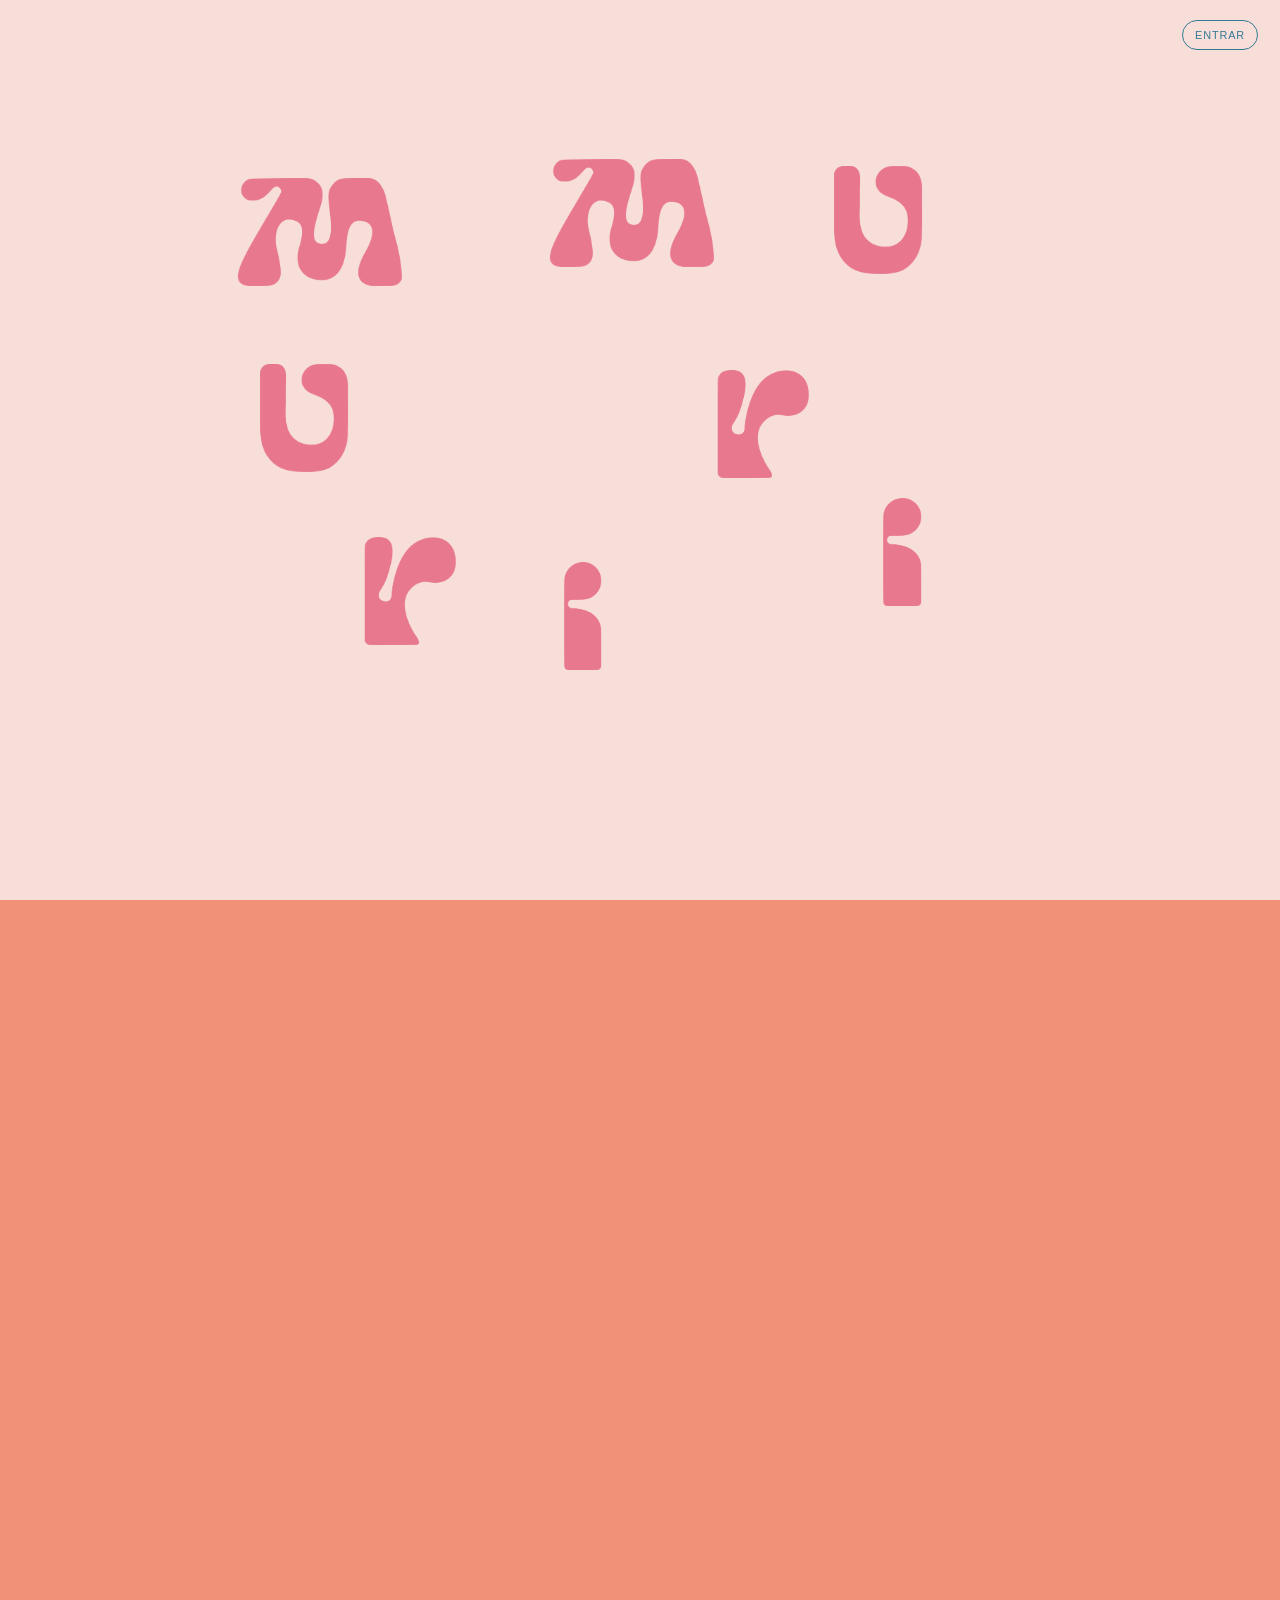
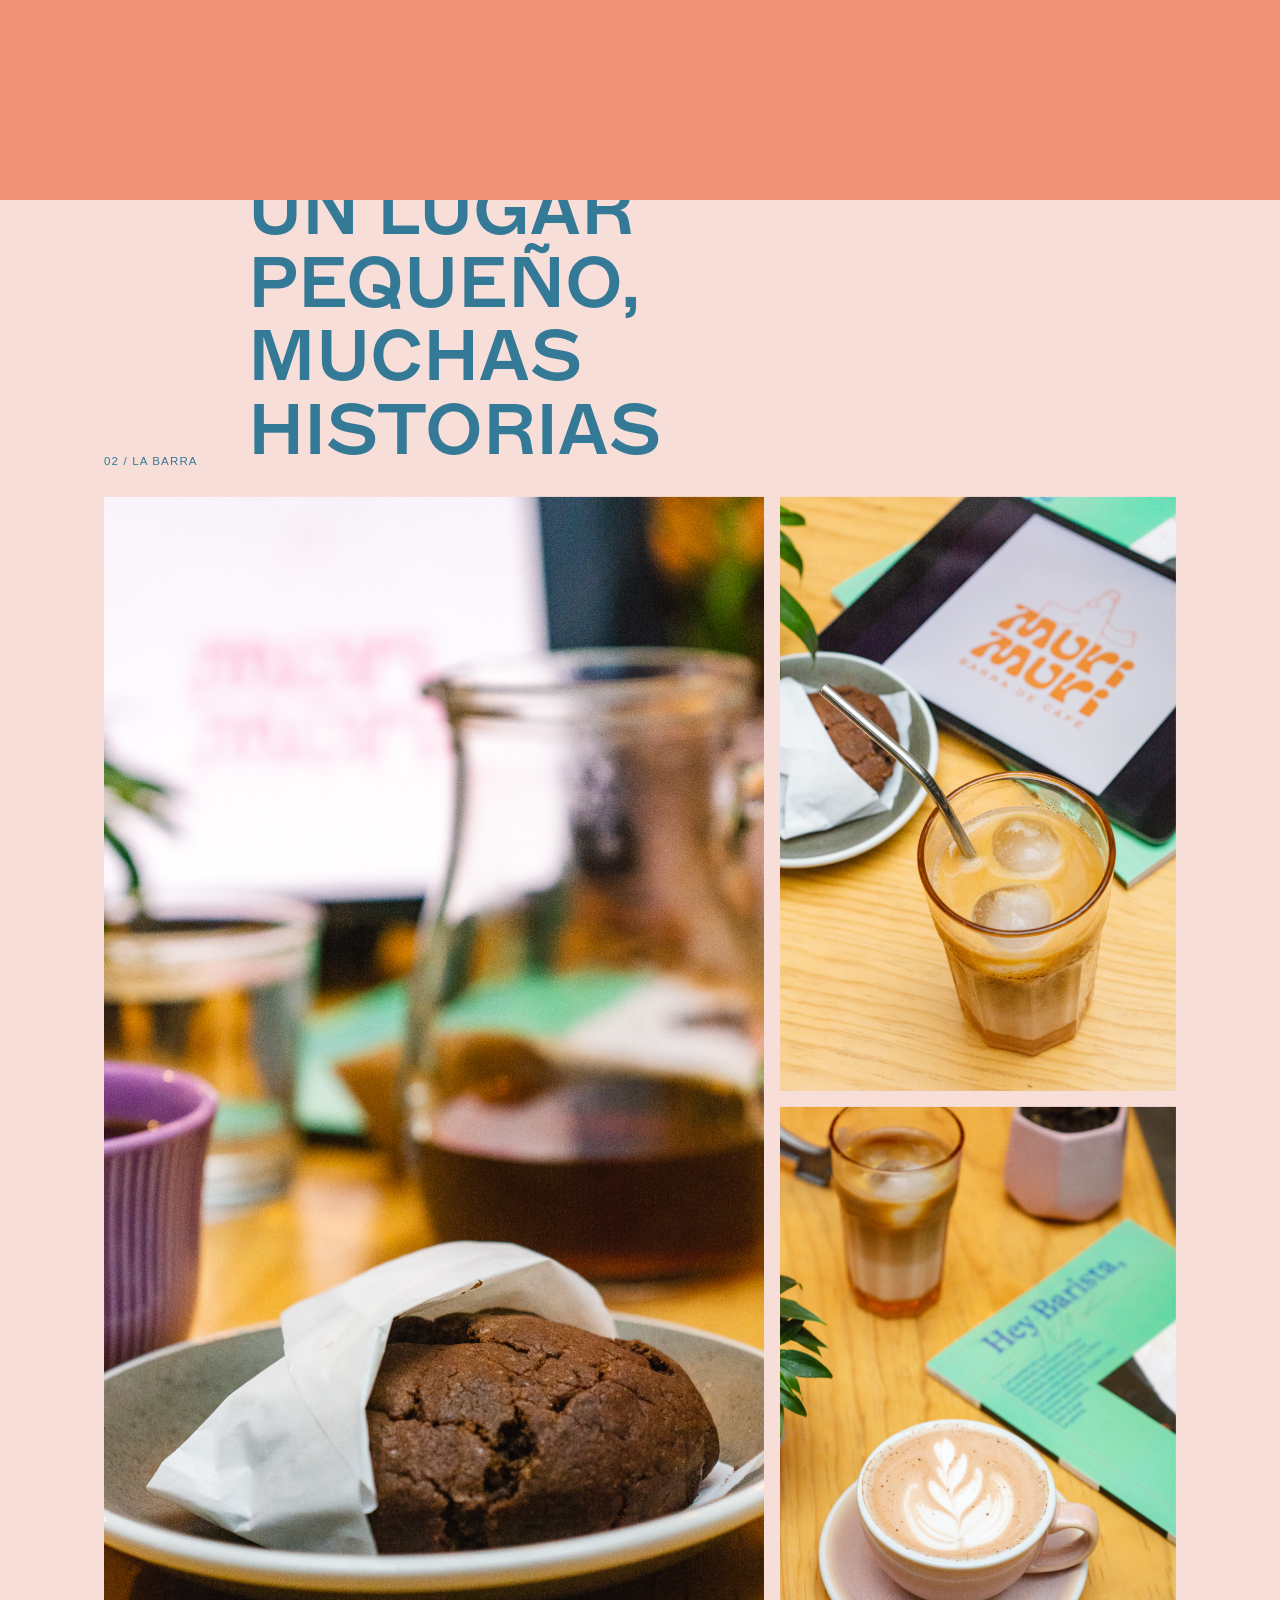
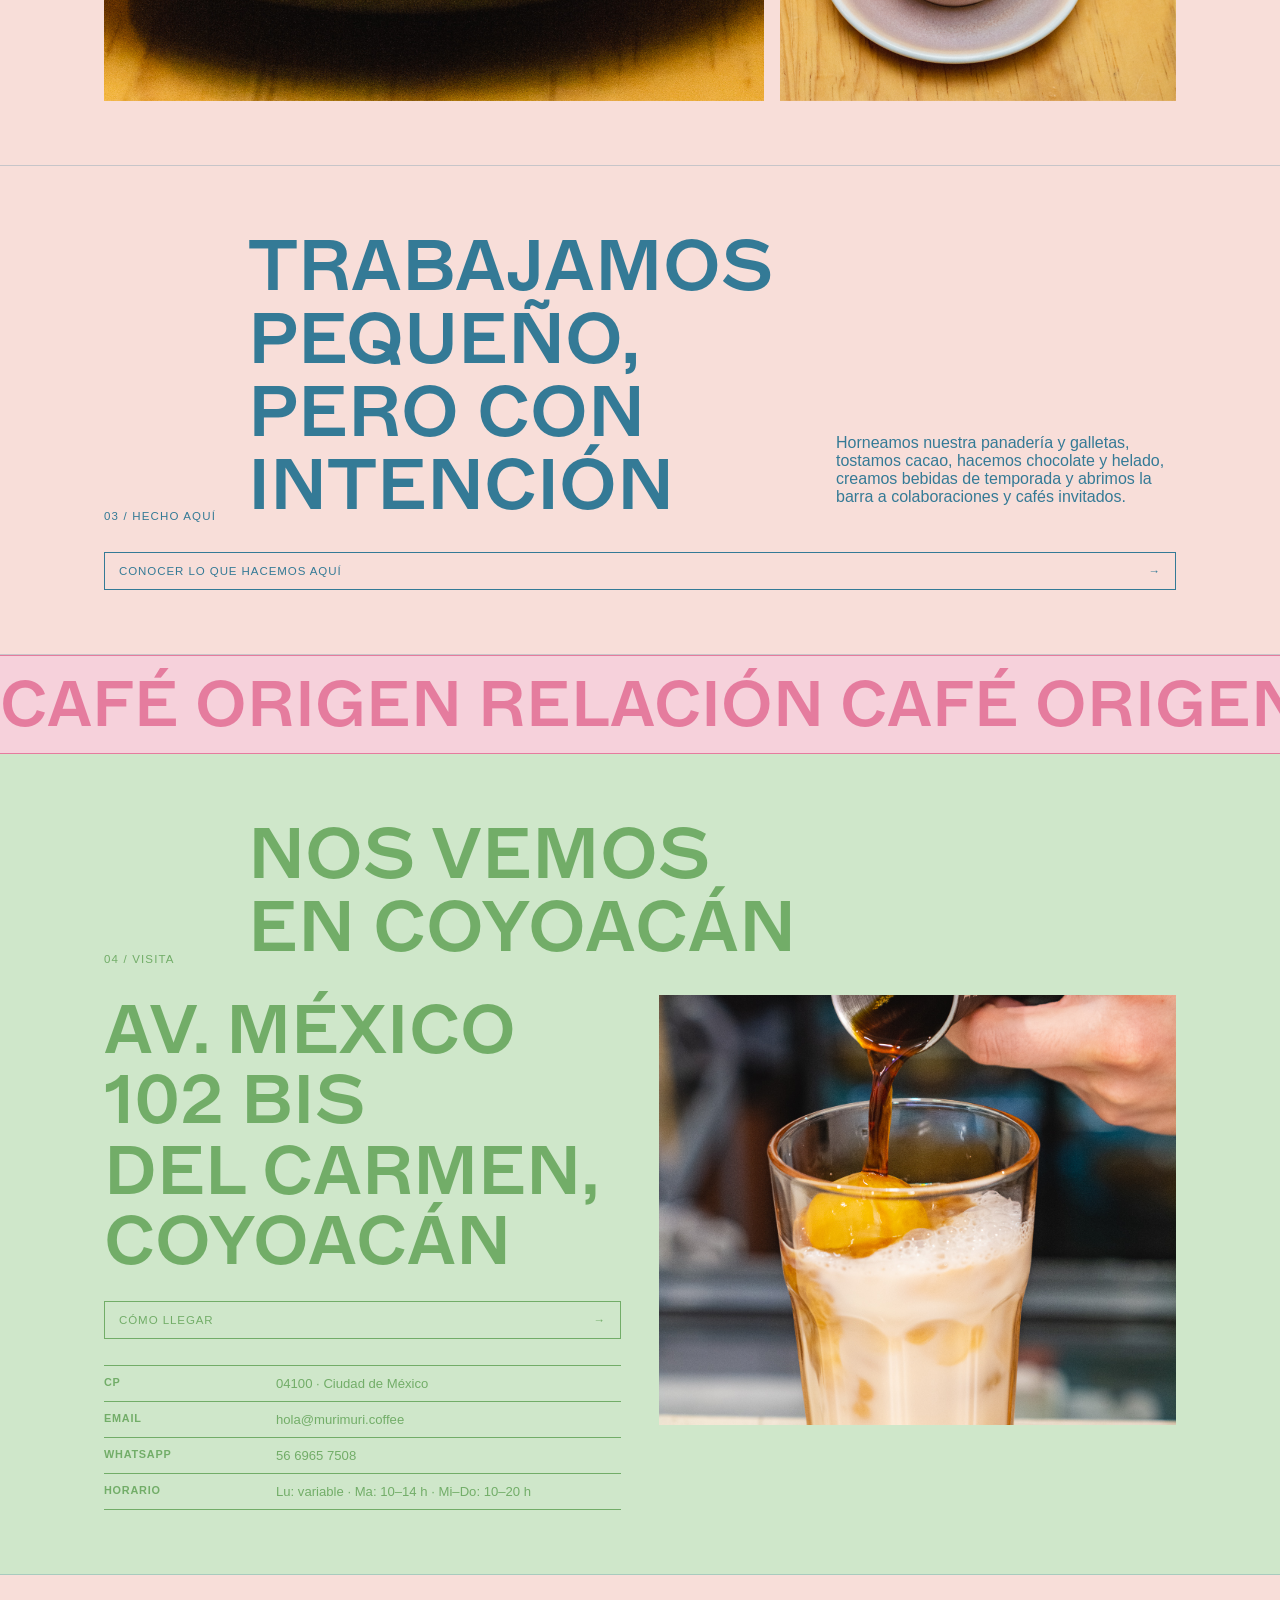
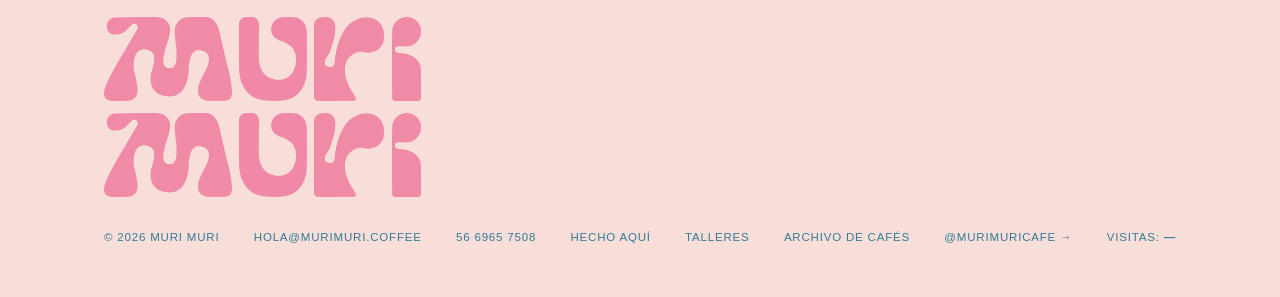
==== commit 52121ba5: "Use hero character as easter egg trigger and add visit counter" ====
--- a/index.html
+++ b/index.html
@@ -1 +1 @@
-<!DOCTYPE html><html lang="es"><head><meta charset="utf-8"><meta name="viewport" content="width=device-width,initial-scale=1"><title>Muri Muri — Café</title><meta name="description" content="Muri Muri — café de especialidad en Coyoacán, CDMX."><link rel="icon" type="image/png" href="assets/letterm.png"><link rel="shortcut icon" type="image/png" href="assets/letterm.png"><link rel="apple-touch-icon" href="assets/letterm.png"><link rel="stylesheet" href="styles-preview.css"></head><body><div id="intro" class="intro"><button id="skipIntro" class="skip">Entrar</button><div id="introStage" class="intro-stage"></div></div><div id="pageWipe" class="page-wipe"></div><header><div class="wrap nav"><a class="brand" id="secretGameTrigger" href="#top" aria-label="Muri Muri"><img src="assets/logo.png" alt="Muri Muri Barra de Café"></a><nav class="navlinks"><a href="#cafe">Café</a><button class="pill" data-open-menu>Menú</button><a class="internal" href="hecho-aqui/">Hecho aquí</a><a class="internal" href="talleres/">Talleres</a><a class="internal" href="archive/">Archivo</a><a href="#visita">Visita</a></nav><div class="nav-actions"><button class="pill mobile-menu" data-open-menu>Menú</button><a class="pill" href="https://instagram.com/murimuricafe" target="_blank" rel="noopener">Instagram</a></div></div></header><main id="top"><section class="hero"><div class="wrap hero-grid"><div><p class="eyebrow">Barra de café · Coyoacán · CDMX</p><div class="wordmark" aria-label="Muri Muri"><div class="wordmark-row"><img src="assets/letterm.png" alt="M"><img src="assets/letteru.png" alt="U"><img src="assets/letterr.png" alt="R"><img src="assets/letteri.png" alt="I"></div><div class="wordmark-row"><img src="assets/letterm.png" alt="M"><img src="assets/letteru.png" alt="U"><img src="assets/letterr.png" alt="R"><img src="assets/letteri.png" alt="I"></div></div></div><div class="hero-side"><img class="sticker" src="assets/recurso2.png" alt="Personaje de Muri Muri"><p>Café con trazabilidad, tostado con intención y servido sin complicarlo de más.</p><p class="micro">Filtro / espresso / barra / café para llevar</p></div></div></section><div class="band"><div class="band-track">MURI MURI MURI MURI MURI MURI MURI MURI MURI MURI</div></div><section id="cafe"><div class="wrap"><div class="section-head"><span class="micro">01 / Hoy en barra</span><h2>Cafés actuales</h2><p class="section-note">Dos cafés de nuestra barra actual, cada uno con su propia historia, origen y forma de preparación.</p></div><div class="current-coffee-grid"><a class="coffee-card internal" href="coffee/?coffee=san-juan-juquila-vijanos-2026"><div><p class="micro">Espresso · Café actual</p><h3>San Juan Juquila Vijanos</h3><p>Ramiro Dominguez</p><p class="variety">Typica y Marsellesa · Lavado</p></div><div><div class="label"><div class="row"><b>Origen</b><span>Sierra Norte, Oaxaca</span></div><div class="row"><b>Altitud</b><span>1500 msnm</span></div><div class="row"><b>Notas</b><span>Té limón, miel, cuerpo ligero y nuez</span></div><div class="row"><b>Preparación</b><span>Espresso</span></div></div><div class="button"><span>Conocer este café</span><span>→</span></div></div></a><a class="coffee-card coffee-card-blue internal" href="coffee/?coffee=finca-el-encanto"><div><p class="micro">Filtro · Espresso · Café actual</p><h3>Finca El Encanto</h3><p>Marco Antonio Camargo</p><p class="variety">Typica, Caturra y Oro Azteca · Natural</p></div><div><div class="label"><div class="row"><b>Origen</b><span>Atoyac de Álvarez, Guerrero</span></div><div class="row"><b>Altitud</b><span>900–1000 msnm</span></div><div class="row"><b>Relación</b><span>Compramos este café desde 2024</span></div><div class="row"><b>Preparación</b><span>Filtro · Espresso · Omniroast</span></div></div><div class="button"><span>Conocer este café</span><span>→</span></div></div></a></div><a class="button internal" href="archive/"><span>Ver todos los cafés que han pasado por Muri Muri</span><span>→</span></a></div></section><section><div class="wrap"><div class="section-head"><span class="micro">02 / La barra</span><h2>Un lugar pequeño, muchas historias</h2></div><div class="gallery"><img class="gallery-main reveal" src="assets/foto1.jpg" alt="Muri Muri café"><div class="gallery-stack"><img class="reveal" src="assets/foto3.jpg" alt="Muri Muri"><img class="reveal" src="assets/foto4.jpg" alt="Café en Muri Muri"></div></div></div></section><section id="hecho-aqui"><div class="wrap"><div class="section-head"><span class="micro">03 / Hecho aquí</span><h2>Trabajamos pequeño, pero con intención</h2><p class="section-note">Horneamos nuestra panadería y galletas, tostamos cacao, hacemos chocolate y helado, creamos bebidas de temporada y abrimos la barra a colaboraciones y cafés invitados.</p></div><a class="button internal" href="hecho-aqui/"><span>Conocer lo que hacemos aquí</span><span>→</span></a></div></section><div class="band" style="background:#f6d1db;color:#e57c9e"><div class="band-track">CAFÉ ORIGEN RELACIÓN CAFÉ ORIGEN RELACIÓN CAFÉ ORIGEN RELACIÓN</div></div><section id="visita" class="visit"><div class="wrap"><div class="section-head"><span class="micro">04 / Visita</span><h2>Nos vemos en Coyoacán</h2></div><div class="visit-grid"><div><p class="address">Av. México 102 bis<br>Del Carmen, Coyoacán</p><a class="button" href="https://maps.app.goo.gl/VrH9nKPQkNvG2RNm6?g_st=ic" target="_blank" rel="noopener"><span>Cómo llegar</span><span>→</span></a><div class="visit-list"><div class="row"><b>CP</b><span>04100 · Ciudad de México</span></div><div class="row"><b>Email</b><a href="mailto:hola@murimuri.coffee">hola@murimuri.coffee</a></div><div class="row"><b>WhatsApp</b><a href="https://wa.me/525669657508" target="_blank" rel="noopener">56 6965 7508</a></div><div class="row"><b>Horario</b><span>Lu: variable · Ma: 10–14 h · Mi–Do: 10–20 h</span></div></div></div><img src="assets/foto5.jpg" alt="Muri Muri en Coyoacán"></div></div></section></main><footer><div class="wrap"><div class="wordmark footer-mark" aria-label="Muri Muri"><div class="wordmark-row"><img src="assets/letterm.png" alt="M"><img src="assets/letteru.png" alt="U"><img src="assets/letterr.png" alt="R"><img src="assets/letteri.png" alt="I"></div><div class="wordmark-row"><img src="assets/letterm.png" alt="M"><img src="assets/letteru.png" alt="U"><img src="assets/letterr.png" alt="R"><img src="assets/letteri.png" alt="I"></div></div><div class="footer-line"><span>© <span id="year"></span> Muri Muri</span><a href="mailto:hola@murimuri.coffee">hola@murimuri.coffee</a><a href="https://wa.me/525669657508" target="_blank" rel="noopener">56 6965 7508</a><a class="internal" href="hecho-aqui/">Hecho aquí</a><a class="internal" href="talleres/">Talleres</a><a class="internal" href="archive/">Archivo de cafés</a><a href="https://instagram.com/murimuricafe" target="_blank" rel="noopener">@murimuricafe →</a></div></div></footer><div id="workshopPopup" class="workshop-popup" aria-hidden="true"><button id="workshopPopupClose" class="workshop-popup-close" type="button" aria-label="Cerrar">×</button><a class="workshop-popup-card internal" href="talleres/"><p class="micro">Próximo taller · 28.09.2026</p><h2>Green Coffee<br>&amp; CVA Sensory<br>Workshop</h2><p>Una sesión práctica para profesionales del café, tostadores y catadores.</p><span class="workshop-popup-cta">Ver información →</span></a></div><div id="gameModal" class="game-modal" aria-hidden="true"><div class="game-card"><button id="gameClose" class="game-close" type="button" aria-label="Cerrar">×</button><p class="micro">Easter egg / Muri Muri</p><h2>¿Nos acompañas por un cafecito?</h2><p>Salta los granos de café y no te quemes con el espresso.</p><div class="game-score"><span>Puntos: <b id="gameScore">0</b></span><span>Mejor: <b id="gameBest">0</b></span></div><canvas id="runner" width="960" height="260" aria-label="Juego: salta con espacio o toque"></canvas><p class="game-help">Espacio o toque para saltar. Mantén presionado para saltar más alto. Enter para reiniciar.</p></div></div><div id="menuModal" class="menu-modal"><div class="menu-shell"><button id="menuClose" class="menu-close">×</button><button id="menuPrev" class="menu-prev">←</button><button id="menuNext" class="menu-next">→</button><iframe id="menuFrame" title="Menú Muri Muri"></iframe></div></div><script src="site-preview.js"></script></body></html>+<!DOCTYPE html><html lang="es"><head><meta charset="utf-8"><meta name="viewport" content="width=device-width,initial-scale=1"><title>Muri Muri — Café</title><meta name="description" content="Muri Muri — café de especialidad en Coyoacán, CDMX."><link rel="icon" type="image/png" href="assets/letterm.png"><link rel="shortcut icon" type="image/png" href="assets/letterm.png"><link rel="apple-touch-icon" href="assets/letterm.png"><link rel="stylesheet" href="styles-preview.css"></head><body><div id="intro" class="intro"><button id="skipIntro" class="skip">Entrar</button><div id="introStage" class="intro-stage"></div></div><div id="pageWipe" class="page-wipe"></div><header><div class="wrap nav"><a class="brand" href="#top" aria-label="Muri Muri"><img src="assets/logo.png" alt="Muri Muri Barra de Café"></a><nav class="navlinks"><a href="#cafe">Café</a><button class="pill" data-open-menu>Menú</button><a class="internal" href="hecho-aqui/">Hecho aquí</a><a class="internal" href="talleres/">Talleres</a><a class="internal" href="archive/">Archivo</a><a href="#visita">Visita</a></nav><div class="nav-actions"><button class="pill mobile-menu" data-open-menu>Menú</button><a class="pill" href="https://instagram.com/murimuricafe" target="_blank" rel="noopener">Instagram</a></div></div></header><main id="top"><section class="hero"><div class="wrap hero-grid"><div><p class="eyebrow">Barra de café · Coyoacán · CDMX</p><div class="wordmark" aria-label="Muri Muri"><div class="wordmark-row"><img src="assets/letterm.png" alt="M"><img src="assets/letteru.png" alt="U"><img src="assets/letterr.png" alt="R"><img src="assets/letteri.png" alt="I"></div><div class="wordmark-row"><img src="assets/letterm.png" alt="M"><img src="assets/letteru.png" alt="U"><img src="assets/letterr.png" alt="R"><img src="assets/letteri.png" alt="I"></div></div></div><div class="hero-side"><img class="sticker" id="secretGameTrigger" src="assets/recurso2.png" alt="Personaje de Muri Muri" title="Muri Muri"><p>Café con trazabilidad, tostado con intención y servido sin complicarlo de más.</p><p class="micro">Filtro / espresso / barra / café para llevar</p></div></div></section><div class="band"><div class="band-track">MURI MURI MURI MURI MURI MURI MURI MURI MURI MURI</div></div><section id="cafe"><div class="wrap"><div class="section-head"><span class="micro">01 / Hoy en barra</span><h2>Cafés actuales</h2><p class="section-note">Dos cafés de nuestra barra actual, cada uno con su propia historia, origen y forma de preparación.</p></div><div class="current-coffee-grid"><a class="coffee-card internal" href="coffee/?coffee=san-juan-juquila-vijanos-2026"><div><p class="micro">Espresso · Café actual</p><h3>San Juan Juquila Vijanos</h3><p>Ramiro Dominguez</p><p class="variety">Typica y Marsellesa · Lavado</p></div><div><div class="label"><div class="row"><b>Origen</b><span>Sierra Norte, Oaxaca</span></div><div class="row"><b>Altitud</b><span>1500 msnm</span></div><div class="row"><b>Notas</b><span>Té limón, miel, cuerpo ligero y nuez</span></div><div class="row"><b>Preparación</b><span>Espresso</span></div></div><div class="button"><span>Conocer este café</span><span>→</span></div></div></a><a class="coffee-card coffee-card-blue internal" href="coffee/?coffee=finca-el-encanto"><div><p class="micro">Filtro · Espresso · Café actual</p><h3>Finca El Encanto</h3><p>Marco Antonio Camargo</p><p class="variety">Typica, Caturra y Oro Azteca · Natural</p></div><div><div class="label"><div class="row"><b>Origen</b><span>Atoyac de Álvarez, Guerrero</span></div><div class="row"><b>Altitud</b><span>900–1000 msnm</span></div><div class="row"><b>Relación</b><span>Compramos este café desde 2024</span></div><div class="row"><b>Preparación</b><span>Filtro · Espresso · Omniroast</span></div></div><div class="button"><span>Conocer este café</span><span>→</span></div></div></a></div><a class="button internal" href="archive/"><span>Ver todos los cafés que han pasado por Muri Muri</span><span>→</span></a></div></section><section><div class="wrap"><div class="section-head"><span class="micro">02 / La barra</span><h2>Un lugar pequeño, muchas historias</h2></div><div class="gallery"><img class="gallery-main reveal" src="assets/foto1.jpg" alt="Muri Muri café"><div class="gallery-stack"><img class="reveal" src="assets/foto3.jpg" alt="Muri Muri"><img class="reveal" src="assets/foto4.jpg" alt="Café en Muri Muri"></div></div></div></section><section id="hecho-aqui"><div class="wrap"><div class="section-head"><span class="micro">03 / Hecho aquí</span><h2>Trabajamos pequeño, pero con intención</h2><p class="section-note">Horneamos nuestra panadería y galletas, tostamos cacao, hacemos chocolate y helado, creamos bebidas de temporada y abrimos la barra a colaboraciones y cafés invitados.</p></div><a class="button internal" href="hecho-aqui/"><span>Conocer lo que hacemos aquí</span><span>→</span></a></div></section><div class="band" style="background:#f6d1db;color:#e57c9e"><div class="band-track">CAFÉ ORIGEN RELACIÓN CAFÉ ORIGEN RELACIÓN CAFÉ ORIGEN RELACIÓN</div></div><section id="visita" class="visit"><div class="wrap"><div class="section-head"><span class="micro">04 / Visita</span><h2>Nos vemos en Coyoacán</h2></div><div class="visit-grid"><div><p class="address">Av. México 102 bis<br>Del Carmen, Coyoacán</p><a class="button" href="https://maps.app.goo.gl/VrH9nKPQkNvG2RNm6?g_st=ic" target="_blank" rel="noopener"><span>Cómo llegar</span><span>→</span></a><div class="visit-list"><div class="row"><b>CP</b><span>04100 · Ciudad de México</span></div><div class="row"><b>Email</b><a href="mailto:hola@murimuri.coffee">hola@murimuri.coffee</a></div><div class="row"><b>WhatsApp</b><a href="https://wa.me/525669657508" target="_blank" rel="noopener">56 6965 7508</a></div><div class="row"><b>Horario</b><span>Lu: variable · Ma: 10–14 h · Mi–Do: 10–20 h</span></div></div></div><img src="assets/foto5.jpg" alt="Muri Muri en Coyoacán"></div></div></section></main><footer><div class="wrap"><div class="wordmark footer-mark" aria-label="Muri Muri"><div class="wordmark-row"><img src="assets/letterm.png" alt="M"><img src="assets/letteru.png" alt="U"><img src="assets/letterr.png" alt="R"><img src="assets/letteri.png" alt="I"></div><div class="wordmark-row"><img src="assets/letterm.png" alt="M"><img src="assets/letteru.png" alt="U"><img src="assets/letterr.png" alt="R"><img src="assets/letteri.png" alt="I"></div></div><div class="footer-line"><span>© <span id="year"></span> Muri Muri</span><a href="mailto:hola@murimuri.coffee">hola@murimuri.coffee</a><a href="https://wa.me/525669657508" target="_blank" rel="noopener">56 6965 7508</a><a class="internal" href="hecho-aqui/">Hecho aquí</a><a class="internal" href="talleres/">Talleres</a><a class="internal" href="archive/">Archivo de cafés</a><a href="https://instagram.com/murimuricafe" target="_blank" rel="noopener">@murimuricafe →</a><span class="visit-counter">Visitas: <strong id="totalVisits">—</strong></span></div></div></footer><div id="workshopPopup" class="workshop-popup" aria-hidden="true"><button id="workshopPopupClose" class="workshop-popup-close" type="button" aria-label="Cerrar">×</button><a class="workshop-popup-card internal" href="talleres/"><p class="micro">Próximo taller · 28.09.2026</p><h2>Green Coffee<br>&amp; CVA Sensory<br>Workshop</h2><p>Una sesión práctica para profesionales del café, tostadores y catadores.</p><span class="workshop-popup-cta">Ver información →</span></a></div><div id="gameModal" class="game-modal" aria-hidden="true"><div class="game-card"><button id="gameClose" class="game-close" type="button" aria-label="Cerrar">×</button><p class="micro">Easter egg / Muri Muri</p><h2>¿Nos acompañas por un cafecito?</h2><p>Salta los granos de café y no te quemes con el espresso.</p><div class="game-score"><span>Puntos: <b id="gameScore">0</b></span><span>Mejor: <b id="gameBest">0</b></span></div><canvas id="runner" width="960" height="260" aria-label="Juego: salta con espacio o toque"></canvas><p class="game-help">Espacio o toque para saltar. Mantén presionado para saltar más alto. Enter para reiniciar.</p></div></div><div id="menuModal" class="menu-modal"><div class="menu-shell"><button id="menuClose" class="menu-close">×</button><button id="menuPrev" class="menu-prev">←</button><button id="menuNext" class="menu-next">→</button><iframe id="menuFrame" title="Menú Muri Muri"></iframe></div></div><script src="site-preview.js"></script></body></html>
--- a/styles-preview.css
+++ b/styles-preview.css
@@ -1 +1 @@
-@font-face{font-family:Marfa;src:url('assets/fonts/ABCMARFA-SEMIBOLD-TRIAL.otf')}@font-face{font-family:MuriSans;src:url('assets/fonts/Regular.ttf')}*{box-sizing:border-box}html{scroll-behavior:smooth}body{margin:0;background:#f8ded9;color:#347a96;font-family:MuriSans,Arial,sans-serif;overflow-x:hidden}a{color:inherit;text-decoration:none}.wrap{max-width:1120px;margin:auto;padding:0 24px}.intro{position:fixed;inset:0;z-index:200;background:#f8ded9;display:grid;place-items:center;overflow:hidden;transition:opacity .65s ease,visibility .65s ease}.intro.done{opacity:0;visibility:hidden;pointer-events:none}.intro-stage{position:relative;width:min(94vw,820px);height:min(74vh,640px)}.intro-letter{position:absolute;height:clamp(66px,10vw,108px);width:auto;translate:-50% -50%;cursor:pointer;user-select:none;mix-blend-mode:multiply;animation:float 5s ease-in-out infinite;transition:left .8s cubic-bezier(.2,.8,.2,1),top .8s cubic-bezier(.2,.8,.2,1),height .8s ease,transform .8s ease}.intro.assembling .intro-letter{animation:none;pointer-events:none}.skip{position:absolute;right:22px;top:20px;border:1px solid currentColor;background:transparent;color:inherit;border-radius:999px;padding:8px 12px;font:inherit;font-size:.68rem;text-transform:uppercase;letter-spacing:.08em;cursor:pointer}@keyframes float{50%{transform:translateY(-12px) rotate(4deg)}}.page-wipe{position:fixed;inset:0;z-index:180;background:#ef9277;transform:translateY(100%);pointer-events:none}.page-wipe.go{animation:wipe .75s cubic-bezier(.7,0,.2,1) forwards}@keyframes wipe{0%{transform:translateY(100%)}55%,100%{transform:translateY(0)}}header{position:sticky;top:0;z-index:50;background:#f8ded9e8;backdrop-filter:blur(12px);border-bottom:1px solid #347a9640;transition:transform .34s cubic-bezier(.2,.8,.2,1),box-shadow .25s ease}header.nav-hidden{transform:translateY(-105%)}header.nav-scrolled{box-shadow:0 8px 26px rgba(52,122,150,.08)}.nav{height:88px;display:grid;grid-template-columns:auto 1fr auto;align-items:center;gap:20px}.brand img{height:70px;display:block}.navlinks{display:flex;justify-content:center;gap:20px;font-size:.73rem;text-transform:uppercase;letter-spacing:.09em}.nav-actions{display:flex;gap:8px}.mobile-menu{display:none}.pill{border:1px solid currentColor;border-radius:999px;padding:8px 13px;font:inherit;font-size:.7rem;text-transform:uppercase;letter-spacing:.08em;background:transparent;color:inherit;cursor:pointer;transition:transform .22s ease,background-color .22s ease,color .22s ease,box-shadow .22s ease}.pill:hover{transform:translateY(-2px);background:#347a96;color:#f8ded9;box-shadow:0 7px 18px rgba(52,122,150,.12)}.navlinks a{position:relative}.navlinks a::after{content:'';position:absolute;left:0;right:100%;bottom:-5px;height:1px;background:currentColor;transition:right .22s ease}.navlinks a:hover::after{right:0}.hero{min-height:72vh;display:grid;align-items:end;padding:52px 0 38px}.hero-grid{display:grid;grid-template-columns:1.65fr 1fr;gap:38px;align-items:end}.eyebrow,.micro{font-size:.72rem;text-transform:uppercase;letter-spacing:.1em}.wordmark{display:flex;flex-direction:column;gap:clamp(22px,2.2vw,34px);width:min(100%,650px);margin:16px 0 0}.wordmark-row{display:flex;align-items:flex-end;gap:clamp(12px,1.2vw,16px)}.wordmark img{display:block;height:clamp(74px,10vw,126px);width:auto;mix-blend-mode:multiply}.wordmark.footer-mark{width:min(100%,430px);margin:0 0 34px;gap:clamp(10px,1vw,16px)}.wordmark.footer-mark .wordmark-row{gap:clamp(4px,.55vw,8px)}.wordmark.footer-mark img{height:clamp(48px,7vw,84px)}.hero-side p{font-size:clamp(1rem,1.8vw,1.25rem);line-height:1.45}.sticker{width:min(230px,56vw);display:block;margin:auto auto 18px;animation:drift 7s ease-in-out infinite}@keyframes drift{50%{transform:translateY(-10px) rotate(-2deg)}}.band{overflow:hidden;background:#f6cf9c;color:#ef9277;border-block:1px solid currentColor}.band-track{font-family:Marfa,sans-serif;font-size:clamp(2.2rem,5vw,4.6rem);white-space:nowrap;padding:9px 0;animation:marquee 24s linear infinite}@keyframes marquee{to{transform:translateX(-35%)}}section{padding:64px 0;border-bottom:1px solid #347a9640}.section-head{display:grid;grid-template-columns:120px 1fr minmax(260px,340px);gap:24px;align-items:end;margin-bottom:30px}.section-head h2,.coffee-card h3,.address{font-family:Marfa,sans-serif;text-transform:uppercase}.section-head h2{font-size:clamp(2.5rem,5.6vw,5.1rem);line-height:1.02;margin:0}.section-note{max-width:340px;justify-self:end}.current-coffee-grid{display:grid;grid-template-columns:1fr 1fr;gap:16px;align-items:stretch}.coffee-card{display:grid;grid-template-columns:1fr;min-height:500px;background:#f6cf9c;color:#ef9277;border:1px solid currentColor;padding:24px;gap:30px;transition:transform .24s ease,box-shadow .24s ease}.coffee-card:hover{transform:translateY(-5px);box-shadow:0 16px 34px rgba(0,0,0,.08)}.coffee-card-blue{background:#d7e8ee;color:#347a96}.coffee-card h3{font-size:clamp(2.2rem,4vw,3.8rem);line-height:1.02;margin:18px 0}.variety{font-style:italic}.label{border-top:1px solid currentColor}.row{display:grid;grid-template-columns:110px 1fr;gap:12px;padding:10px 0;border-bottom:1px solid currentColor;font-size:.82rem}.row b{font-size:.68rem;text-transform:uppercase;letter-spacing:.07em}.button{display:flex;justify-content:space-between;align-items:center;border:1px solid currentColor;padding:12px 14px;margin-top:18px;text-transform:uppercase;font-size:.72rem;letter-spacing:.08em;transition:transform .22s ease,background-color .22s ease,color .22s ease,box-shadow .22s ease}.button:hover{transform:translateY(-3px);background:currentColor;box-shadow:0 8px 20px rgba(0,0,0,.08)}.button:hover span{mix-blend-mode:difference;color:#fff}.gallery{display:grid;grid-template-columns:1.25fr .75fr;gap:16px}.gallery img{width:100%;height:100%;object-fit:cover}.gallery-main{min-height:520px}.gallery-stack{display:grid;gap:16px}.visit{background:#cfe7ca;color:#72ad68}.visit-grid{display:grid;grid-template-columns:1fr 1fr;gap:38px}.address{font-size:clamp(2.5rem,5.4vw,5rem);line-height:1.02;margin:0 0 24px}.visit img{width:100%;height:430px;object-fit:cover}.visit-list{margin-top:26px;border-top:1px solid currentColor}.visit-list .row{grid-template-columns:160px 1fr}footer{padding:42px 0 54px}.footer-line{display:flex;justify-content:space-between;gap:20px;flex-wrap:wrap;font-size:.72rem;text-transform:uppercase;letter-spacing:.07em}.footer-line a{transition:transform .2s ease}.footer-line a:hover{transform:translateY(-2px)}.workshop-popup{position:fixed;inset:0;z-index:170;display:grid;place-items:center;padding:28px;background:rgba(248,222,217,.55);backdrop-filter:blur(8px);opacity:0;visibility:hidden;pointer-events:none;transition:opacity .35s ease,visibility .35s ease}.workshop-popup.open{opacity:1;visibility:visible;pointer-events:auto}.workshop-popup-card{position:relative;width:min(92vw,760px);background:#f6d1db;color:#e57c9e;border:1px solid currentColor;padding:34px;box-shadow:0 22px 70px rgba(52,122,150,.12);transform:translateY(18px) scale(.985);transition:transform .38s cubic-bezier(.2,.8,.2,1),box-shadow .25s ease}.workshop-popup.open .workshop-popup-card{transform:translateY(0) scale(1)}.workshop-popup-card:hover{box-shadow:0 30px 80px rgba(52,122,150,.16)}.workshop-popup-card h2{font-family:Marfa,sans-serif;text-transform:uppercase;font-size:clamp(3rem,8vw,6.3rem);line-height:.94;margin:14px 0 20px}.workshop-popup-card p:not(.micro){font-size:1.08rem;line-height:1.5;max-width:560px}.workshop-popup-cta{display:inline-block;margin-top:18px;border:1px solid currentColor;border-radius:999px;padding:9px 13px;font-size:.72rem;text-transform:uppercase;letter-spacing:.08em}.workshop-popup-close{position:absolute;top:20px;right:22px;z-index:2;width:42px;height:42px;border:1px solid #e57c9e;border-radius:50%;background:#f8ded9;color:#e57c9e;font:inherit;font-size:1.25rem;cursor:pointer;transition:transform .2s ease,background-color .2s ease,color .2s ease}.workshop-popup-close:hover{transform:scale(1.05);background:#e57c9e;color:#f8ded9}.menu-modal{position:fixed;inset:0;z-index:160;background:#f8ded9f0;backdrop-filter:blur(14px);display:none;padding:24px}.menu-modal.open{display:grid;place-items:center}.menu-shell{position:relative;width:min(94vw,980px);height:min(88vh,860px);background:#fff8f2;border:1px solid #347a96}.menu-shell iframe{width:100%;height:100%;border:0}.menu-close,.menu-prev,.menu-next{position:absolute;z-index:2;border:1px solid #347a96;background:#f8ded9;color:#347a96;width:42px;height:42px;border-radius:50%;font:inherit;cursor:pointer;transition:transform .2s ease,background-color .2s ease,color .2s ease}.menu-close:hover,.menu-prev:hover,.menu-next:hover{transform:scale(1.06);background:#347a96;color:#f8ded9}.menu-close{top:12px;right:12px}.menu-prev{left:12px;bottom:12px}.menu-next{right:12px;bottom:12px}.highlight-reveal{opacity:0}.title-reveal{opacity:0}@media(min-width:1400px){.wrap{max-width:1100px}.hero{min-height:68vh}.section-head h2{font-size:4.6rem}.current-coffee-grid .coffee-card{min-height:470px}}@media(max-width:800px){.wrap{padding:0 26px}.hero-grid,.coffee-card,.gallery,.visit-grid,.current-coffee-grid{grid-template-columns:1fr}.section-head{grid-template-columns:1fr;gap:18px}.section-note{justify-self:start}.navlinks{display:none}.mobile-menu{display:inline-block}.hero{min-height:70vh}.gallery-main{min-height:420px}.gallery-stack{grid-template-columns:1fr 1fr}.visit img{height:360px}.brand img{height:62px}.nav{height:86px;gap:10px}.pill{padding:8px 11px;font-size:.66rem}.section-head h2{font-size:clamp(2.7rem,12vw,4.7rem);line-height:1.08}.coffee-card h3{font-size:clamp(2.4rem,11vw,4.3rem);line-height:1.04}.current-coffee-grid .coffee-card{min-height:unset}.address{font-size:clamp(2.65rem,11.5vw,4.6rem);line-height:1.06}.wordmark{width:min(100%,520px);gap:18px}.wordmark img{height:clamp(64px,18vw,98px)}.wordmark-row{gap:clamp(7px,2vw,12px)}.wordmark.footer-mark{gap:8px}.wordmark.footer-mark .wordmark-row{gap:3px}.workshop-popup{padding:16px}.workshop-popup-card{padding:26px}.workshop-popup-card h2{font-size:clamp(2.7rem,12vw,4.5rem);line-height:.96}.workshop-popup-close{top:12px;right:12px}}@media(prefers-reduced-motion:reduce){html{scroll-behavior:auto}.band-track,.sticker,.intro-letter{animation:none!important}.highlight-reveal,.title-reveal{opacity:1!important}.pill,.button,.coffee-card,.footer-line a,.menu-close,.menu-prev,.menu-next,.workshop-popup,.workshop-popup-card,.workshop-popup-close{transition:none!important}}+@font-face{font-family:Marfa;src:url('assets/fonts/ABCMARFA-SEMIBOLD-TRIAL.otf')}@font-face{font-family:MuriSans;src:url('assets/fonts/Regular.ttf')}*{box-sizing:border-box}html{scroll-behavior:smooth}body{margin:0;background:#f8ded9;color:#347a96;font-family:MuriSans,Arial,sans-serif;overflow-x:hidden}a{color:inherit;text-decoration:none}.wrap{max-width:1120px;margin:auto;padding:0 24px}.intro{position:fixed;inset:0;z-index:200;background:#f8ded9;display:grid;place-items:center;overflow:hidden;transition:opacity .65s ease,visibility .65s ease}.intro.done{opacity:0;visibility:hidden;pointer-events:none}.intro-stage{position:relative;width:min(94vw,820px);height:min(74vh,640px)}.intro-letter{position:absolute;height:clamp(66px,10vw,108px);width:auto;translate:-50% -50%;cursor:pointer;user-select:none;mix-blend-mode:multiply;animation:float 5s ease-in-out infinite;transition:left .8s cubic-bezier(.2,.8,.2,1),top .8s cubic-bezier(.2,.8,.2,1),height .8s ease,transform .8s ease}.intro.assembling .intro-letter{animation:none;pointer-events:none}.skip{position:absolute;right:22px;top:20px;border:1px solid currentColor;background:transparent;color:inherit;border-radius:999px;padding:8px 12px;font:inherit;font-size:.68rem;text-transform:uppercase;letter-spacing:.08em;cursor:pointer}@keyframes float{50%{transform:translateY(-12px) rotate(4deg)}}.page-wipe{position:fixed;inset:0;z-index:180;background:#ef9277;transform:translateY(100%);pointer-events:none}.page-wipe.go{animation:wipe .75s cubic-bezier(.7,0,.2,1) forwards}@keyframes wipe{0%{transform:translateY(100%)}55%,100%{transform:translateY(0)}}header{position:sticky;top:0;z-index:50;background:#f8ded9e8;backdrop-filter:blur(12px);border-bottom:1px solid #347a9640;transition:transform .34s cubic-bezier(.2,.8,.2,1),box-shadow .25s ease}header.nav-hidden{transform:translateY(-105%)}header.nav-scrolled{box-shadow:0 8px 26px rgba(52,122,150,.08)}.nav{height:88px;display:grid;grid-template-columns:auto 1fr auto;align-items:center;gap:20px}.brand img{height:70px;display:block}.navlinks{display:flex;justify-content:center;gap:20px;font-size:.73rem;text-transform:uppercase;letter-spacing:.09em}.nav-actions{display:flex;gap:8px}.mobile-menu{display:none}.pill{border:1px solid currentColor;border-radius:999px;padding:8px 13px;font:inherit;font-size:.7rem;text-transform:uppercase;letter-spacing:.08em;background:transparent;color:inherit;cursor:pointer;transition:transform .22s ease,background-color .22s ease,color .22s ease,box-shadow .22s ease}.pill:hover{transform:translateY(-2px);background:#347a96;color:#f8ded9;box-shadow:0 7px 18px rgba(52,122,150,.12)}.navlinks a{position:relative}.navlinks a::after{content:'';position:absolute;left:0;right:100%;bottom:-5px;height:1px;background:currentColor;transition:right .22s ease}.navlinks a:hover::after{right:0}.hero{min-height:72vh;display:grid;align-items:end;padding:52px 0 38px}.hero-grid{display:grid;grid-template-columns:1.65fr 1fr;gap:38px;align-items:end}.eyebrow,.micro{font-size:.72rem;text-transform:uppercase;letter-spacing:.1em}.wordmark{display:flex;flex-direction:column;gap:clamp(22px,2.2vw,34px);width:min(100%,650px);margin:16px 0 0}.wordmark-row{display:flex;align-items:flex-end;gap:clamp(12px,1.2vw,16px)}.wordmark img{display:block;height:clamp(74px,10vw,126px);width:auto;mix-blend-mode:multiply}.wordmark.footer-mark{width:min(100%,430px);margin:0 0 34px;gap:clamp(10px,1vw,16px)}.wordmark.footer-mark .wordmark-row{gap:clamp(4px,.55vw,8px)}.wordmark.footer-mark img{height:clamp(48px,7vw,84px)}.hero-side p{font-size:clamp(1rem,1.8vw,1.25rem);line-height:1.45}.sticker{width:min(230px,56vw);display:block;margin:auto auto 18px;animation:drift 7s ease-in-out infinite}@keyframes drift{50%{transform:translateY(-10px) rotate(-2deg)}}.band{overflow:hidden;background:#f6cf9c;color:#ef9277;border-block:1px solid currentColor}.band-track{font-family:Marfa,sans-serif;font-size:clamp(2.2rem,5vw,4.6rem);white-space:nowrap;padding:9px 0;animation:marquee 24s linear infinite}@keyframes marquee{to{transform:translateX(-35%)}}section{padding:64px 0;border-bottom:1px solid #347a9640}.section-head{display:grid;grid-template-columns:120px 1fr minmax(260px,340px);gap:24px;align-items:end;margin-bottom:30px}.section-head h2,.coffee-card h3,.address{font-family:Marfa,sans-serif;text-transform:uppercase}.section-head h2{font-size:clamp(2.5rem,5.6vw,5.1rem);line-height:1.02;margin:0}.section-note{max-width:340px;justify-self:end}.current-coffee-grid{display:grid;grid-template-columns:1fr 1fr;gap:16px;align-items:stretch}.coffee-card{display:grid;grid-template-columns:1fr;min-height:500px;background:#f6cf9c;color:#ef9277;border:1px solid currentColor;padding:24px;gap:30px;transition:transform .24s ease,box-shadow .24s ease}.coffee-card:hover{transform:translateY(-5px);box-shadow:0 16px 34px rgba(0,0,0,.08)}.coffee-card-blue{background:#d7e8ee;color:#347a96}.coffee-card h3{font-size:clamp(2.2rem,4vw,3.8rem);line-height:1.02;margin:18px 0}.variety{font-style:italic}.label{border-top:1px solid currentColor}.row{display:grid;grid-template-columns:110px 1fr;gap:12px;padding:10px 0;border-bottom:1px solid currentColor;font-size:.82rem}.row b{font-size:.68rem;text-transform:uppercase;letter-spacing:.07em}.button{display:flex;justify-content:space-between;align-items:center;border:1px solid currentColor;padding:12px 14px;margin-top:18px;text-transform:uppercase;font-size:.72rem;letter-spacing:.08em;transition:transform .22s ease,background-color .22s ease,color .22s ease,box-shadow .22s ease}.button:hover{transform:translateY(-3px);background:currentColor;box-shadow:0 8px 20px rgba(0,0,0,.08)}.button:hover span{mix-blend-mode:difference;color:#fff}.gallery{display:grid;grid-template-columns:1.25fr .75fr;gap:16px}.gallery img{width:100%;height:100%;object-fit:cover}.gallery-main{min-height:520px}.gallery-stack{display:grid;gap:16px}.visit{background:#cfe7ca;color:#72ad68}.visit-grid{display:grid;grid-template-columns:1fr 1fr;gap:38px}.address{font-size:clamp(2.5rem,5.4vw,5rem);line-height:1.02;margin:0 0 24px}.visit img{width:100%;height:430px;object-fit:cover}.visit-list{margin-top:26px;border-top:1px solid currentColor}.visit-list .row{grid-template-columns:160px 1fr}footer{padding:42px 0 54px}.footer-line{display:flex;justify-content:space-between;gap:20px;flex-wrap:wrap;font-size:.72rem;text-transform:uppercase;letter-spacing:.07em}.footer-line a{transition:transform .2s ease}.footer-line a:hover{transform:translateY(-2px)}.workshop-popup{position:fixed;inset:0;z-index:170;display:grid;place-items:center;padding:28px;background:rgba(248,222,217,.55);backdrop-filter:blur(8px);opacity:0;visibility:hidden;pointer-events:none;transition:opacity .35s ease,visibility .35s ease}.workshop-popup.open{opacity:1;visibility:visible;pointer-events:auto}.workshop-popup-card{position:relative;width:min(92vw,760px);background:#f6d1db;color:#e57c9e;border:1px solid currentColor;padding:34px;box-shadow:0 22px 70px rgba(52,122,150,.12);transform:translateY(18px) scale(.985);transition:transform .38s cubic-bezier(.2,.8,.2,1),box-shadow .25s ease}.workshop-popup.open .workshop-popup-card{transform:translateY(0) scale(1)}.workshop-popup-card:hover{box-shadow:0 30px 80px rgba(52,122,150,.16)}.workshop-popup-card h2{font-family:Marfa,sans-serif;text-transform:uppercase;font-size:clamp(3rem,8vw,6.3rem);line-height:.94;margin:14px 0 20px}.workshop-popup-card p:not(.micro){font-size:1.08rem;line-height:1.5;max-width:560px}.workshop-popup-cta{display:inline-block;margin-top:18px;border:1px solid currentColor;border-radius:999px;padding:9px 13px;font-size:.72rem;text-transform:uppercase;letter-spacing:.08em}.workshop-popup-close{position:absolute;top:20px;right:22px;z-index:2;width:42px;height:42px;border:1px solid #e57c9e;border-radius:50%;background:#f8ded9;color:#e57c9e;font:inherit;font-size:1.25rem;cursor:pointer;transition:transform .2s ease,background-color .2s ease,color .2s ease}.workshop-popup-close:hover{transform:scale(1.05);background:#e57c9e;color:#f8ded9}.game-modal{position:fixed;inset:0;z-index:175;display:grid;place-items:center;padding:24px;background:rgba(248,222,217,.68);backdrop-filter:blur(10px);opacity:0;visibility:hidden;pointer-events:none;transition:opacity .3s ease,visibility .3s ease}.game-modal.open{opacity:1;visibility:visible;pointer-events:auto}.game-card{position:relative;width:min(94vw,980px);background:#f8ded9;color:#347a96;border:1px solid currentColor;padding:26px;box-shadow:0 24px 70px rgba(52,122,150,.14)}.game-card h2{font-family:Marfa,sans-serif;text-transform:uppercase;font-size:clamp(2rem,5vw,4rem);line-height:1;margin:8px 0 10px}.game-card>p:not(.micro):not(.game-help){margin:0 0 14px}.game-score{display:flex;gap:10px;flex-wrap:wrap;margin:0 0 14px}.game-score span{border:1px solid currentColor;border-radius:999px;padding:6px 12px;font-size:.78rem}.game-card canvas{width:100%;height:auto;display:block;background:#f8ded9;border-top:1px solid rgba(52,122,150,.25);border-bottom:1px solid rgba(52,122,150,.25);touch-action:none}.game-help{text-align:center;font-size:.72rem;letter-spacing:.03em;margin:12px 0 0}.game-close{position:absolute;top:14px;right:14px;width:40px;height:40px;border:1px solid currentColor;border-radius:50%;background:#f8ded9;color:#347a96;font:inherit;font-size:1.2rem;cursor:pointer}.menu-modal{position:fixed;inset:0;z-index:160;background:#f8ded9f0;backdrop-filter:blur(14px);display:none;padding:24px}.menu-modal.open{display:grid;place-items:center}.menu-shell{position:relative;width:min(94vw,980px);height:min(88vh,860px);background:#fff8f2;border:1px solid #347a96}.menu-shell iframe{width:100%;height:100%;border:0}.menu-close,.menu-prev,.menu-next{position:absolute;z-index:2;border:1px solid #347a96;background:#f8ded9;color:#347a96;width:42px;height:42px;border-radius:50%;font:inherit;cursor:pointer;transition:transform .2s ease,background-color .2s ease,color .2s ease}.menu-close:hover,.menu-prev:hover,.menu-next:hover{transform:scale(1.06);background:#347a96;color:#f8ded9}.menu-close{top:12px;right:12px}.menu-prev{left:12px;bottom:12px}.menu-next{right:12px;bottom:12px}.highlight-reveal{opacity:0}.title-reveal{opacity:0}@media(min-width:1400px){.wrap{max-width:1100px}.hero{min-height:68vh}.section-head h2{font-size:4.6rem}.current-coffee-grid .coffee-card{min-height:470px}}@media(max-width:800px){.wrap{padding:0 26px}.hero-grid,.coffee-card,.gallery,.visit-grid,.current-coffee-grid{grid-template-columns:1fr}.section-head{grid-template-columns:1fr;gap:18px}.section-note{justify-self:start}.navlinks{display:none}.mobile-menu{display:inline-block}.hero{min-height:70vh}.gallery-main{min-height:420px}.gallery-stack{grid-template-columns:1fr 1fr}.visit img{height:360px}.brand img{height:62px}.nav{height:86px;gap:10px}.pill{padding:8px 11px;font-size:.66rem}.section-head h2{font-size:clamp(2.7rem,12vw,4.7rem);line-height:1.08}.coffee-card h3{font-size:clamp(2.4rem,11vw,4.3rem);line-height:1.04}.current-coffee-grid .coffee-card{min-height:unset}.address{font-size:clamp(2.65rem,11.5vw,4.6rem);line-height:1.06}.wordmark{width:min(100%,520px);gap:18px}.wordmark img{height:clamp(64px,18vw,98px)}.wordmark-row{gap:clamp(7px,2vw,12px)}.wordmark.footer-mark{gap:8px}.wordmark.footer-mark .wordmark-row{gap:3px}.workshop-popup{padding:16px}.workshop-popup-card{padding:26px}.workshop-popup-card h2{font-size:clamp(2.7rem,12vw,4.5rem);line-height:.96}.workshop-popup-close{top:12px;right:12px}.game-modal{padding:12px}.game-card{padding:18px}.game-help{font-size:.65rem}}@media(prefers-reduced-motion:reduce){html{scroll-behavior:auto}.band-track,.sticker,.intro-letter{animation:none!important}.highlight-reveal,.title-reveal{opacity:1!important}.pill,.button,.coffee-card,.footer-line a,.menu-close,.menu-prev,.menu-next,.workshop-popup,.workshop-popup-card,.workshop-popup-close,.game-modal{transition:none!important}}
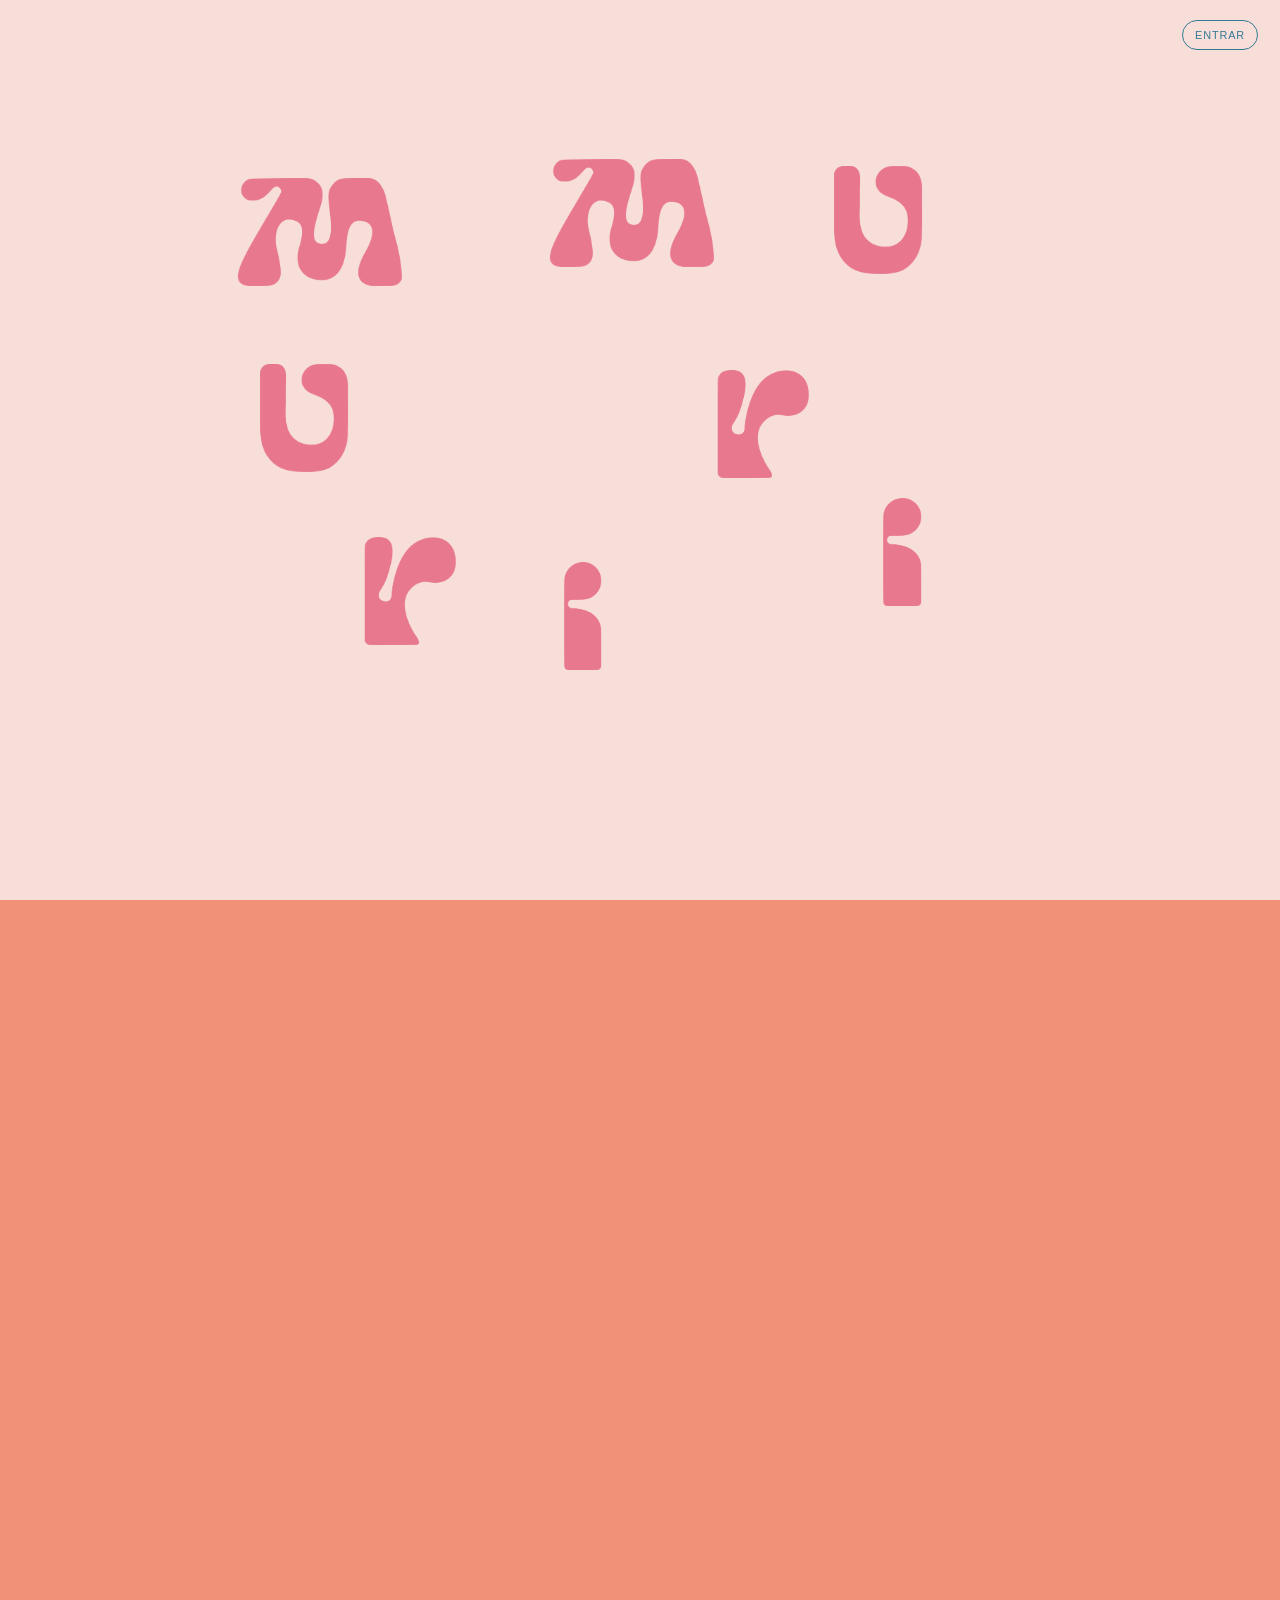
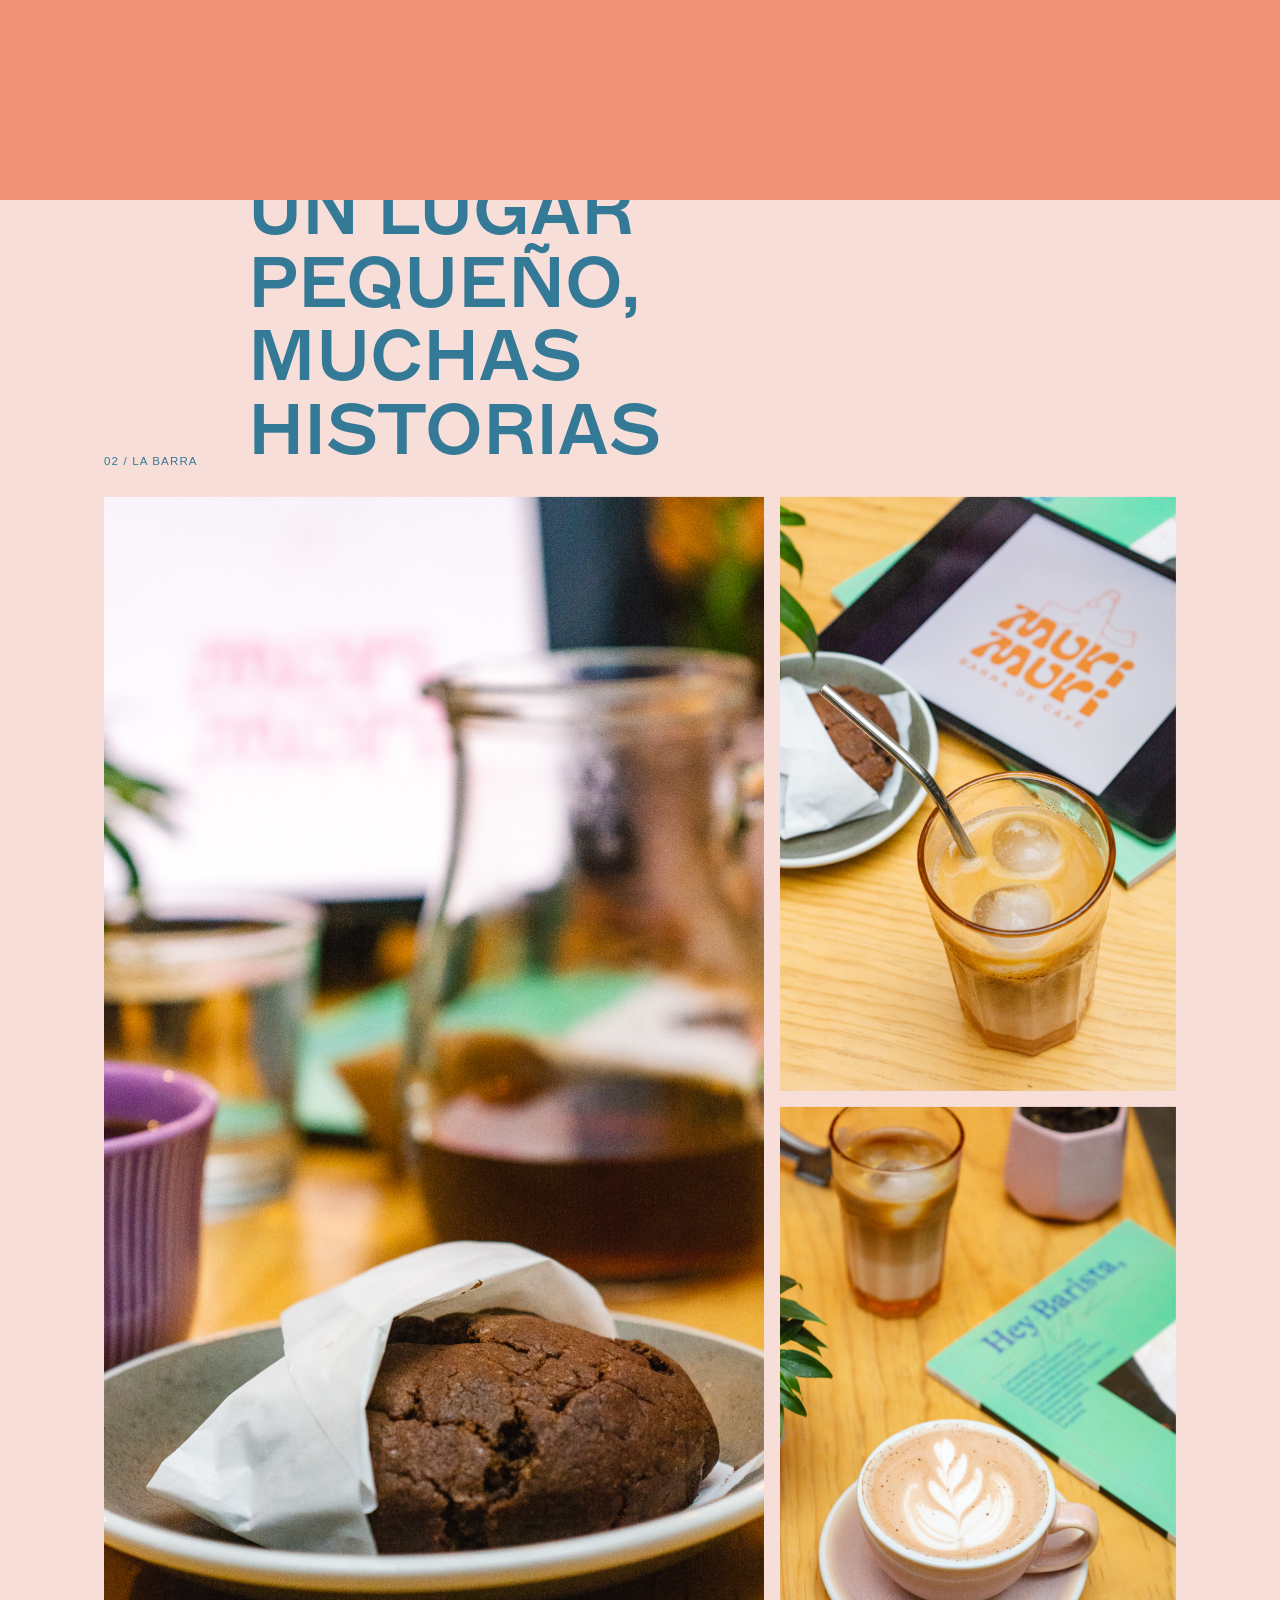
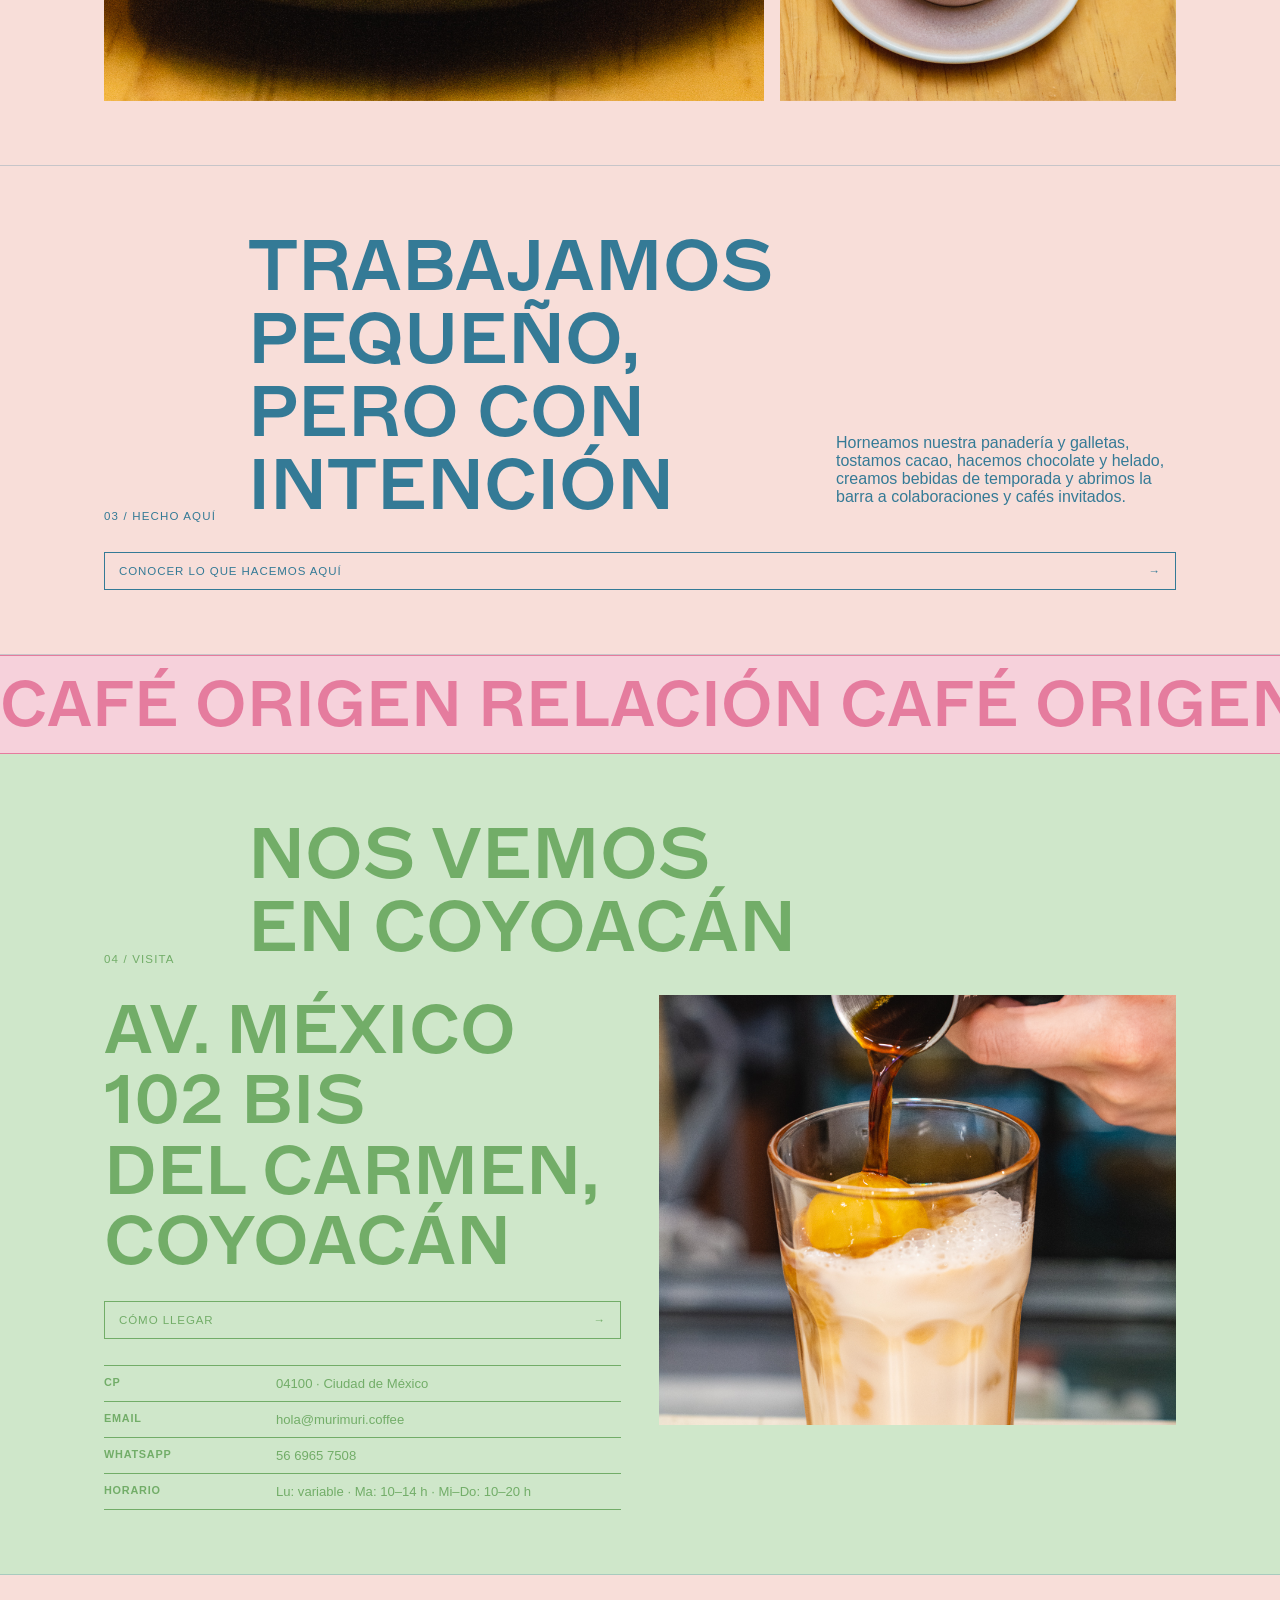
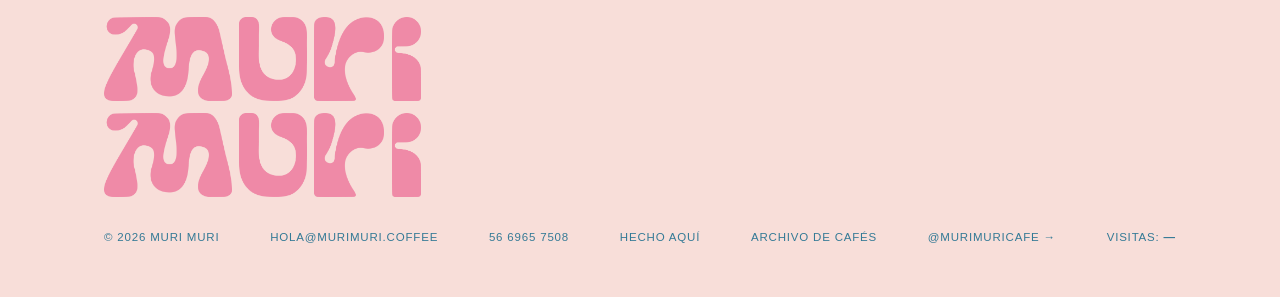
==== commit 24ed2b77: "Remove expired workshop promotion and navigation links" ====
--- a/index.html
+++ b/index.html
@@ -1 +1 @@
-<!DOCTYPE html><html lang="es"><head><meta charset="utf-8"><meta name="viewport" content="width=device-width,initial-scale=1"><title>Muri Muri — Café</title><meta name="description" content="Muri Muri — café de especialidad en Coyoacán, CDMX."><link rel="icon" type="image/png" href="assets/letterm.png"><link rel="shortcut icon" type="image/png" href="assets/letterm.png"><link rel="apple-touch-icon" href="assets/letterm.png"><link rel="stylesheet" href="styles-preview.css"></head><body><div id="intro" class="intro"><button id="skipIntro" class="skip">Entrar</button><div id="introStage" class="intro-stage"></div></div><div id="pageWipe" class="page-wipe"></div><header><div class="wrap nav"><a class="brand" href="#top" aria-label="Muri Muri"><img src="assets/logo.png" alt="Muri Muri Barra de Café"></a><nav class="navlinks"><a href="#cafe">Café</a><button class="pill" data-open-menu>Menú</button><a class="internal" href="hecho-aqui/">Hecho aquí</a><a class="internal" href="talleres/">Talleres</a><a class="internal" href="archive/">Archivo</a><a href="#visita">Visita</a></nav><div class="nav-actions"><button class="pill mobile-menu" data-open-menu>Menú</button><a class="pill" href="https://instagram.com/murimuricafe" target="_blank" rel="noopener">Instagram</a></div></div></header><main id="top"><section class="hero"><div class="wrap hero-grid"><div><p class="eyebrow">Barra de café · Coyoacán · CDMX</p><div class="wordmark" aria-label="Muri Muri"><div class="wordmark-row"><img src="assets/letterm.png" alt="M"><img src="assets/letteru.png" alt="U"><img src="assets/letterr.png" alt="R"><img src="assets/letteri.png" alt="I"></div><div class="wordmark-row"><img src="assets/letterm.png" alt="M"><img src="assets/letteru.png" alt="U"><img src="assets/letterr.png" alt="R"><img src="assets/letteri.png" alt="I"></div></div></div><div class="hero-side"><img class="sticker" id="secretGameTrigger" src="assets/recurso2.png" alt="Personaje de Muri Muri" title="Muri Muri"><p>Café con trazabilidad, tostado con intención y servido sin complicarlo de más.</p><p class="micro">Filtro / espresso / barra / café para llevar</p></div></div></section><div class="band"><div class="band-track">MURI MURI MURI MURI MURI MURI MURI MURI MURI MURI</div></div><section id="cafe"><div class="wrap"><div class="section-head"><span class="micro">01 / Hoy en barra</span><h2>Cafés actuales</h2><p class="section-note">Dos cafés de nuestra barra actual, cada uno con su propia historia, origen y forma de preparación.</p></div><div class="current-coffee-grid"><a class="coffee-card internal" href="coffee/?coffee=san-juan-juquila-vijanos-2026"><div><p class="micro">Espresso · Café actual</p><h3>San Juan Juquila Vijanos</h3><p>Ramiro Dominguez</p><p class="variety">Typica y Marsellesa · Lavado</p></div><div><div class="label"><div class="row"><b>Origen</b><span>Sierra Norte, Oaxaca</span></div><div class="row"><b>Altitud</b><span>1500 msnm</span></div><div class="row"><b>Notas</b><span>Té limón, miel, cuerpo ligero y nuez</span></div><div class="row"><b>Preparación</b><span>Espresso</span></div></div><div class="button"><span>Conocer este café</span><span>→</span></div></div></a><a class="coffee-card coffee-card-blue internal" href="coffee/?coffee=finca-el-encanto"><div><p class="micro">Filtro · Espresso · Café actual</p><h3>Finca El Encanto</h3><p>Marco Antonio Camargo</p><p class="variety">Typica, Caturra y Oro Azteca · Natural</p></div><div><div class="label"><div class="row"><b>Origen</b><span>Atoyac de Álvarez, Guerrero</span></div><div class="row"><b>Altitud</b><span>900–1000 msnm</span></div><div class="row"><b>Relación</b><span>Compramos este café desde 2024</span></div><div class="row"><b>Preparación</b><span>Filtro · Espresso · Omniroast</span></div></div><div class="button"><span>Conocer este café</span><span>→</span></div></div></a></div><a class="button internal" href="archive/"><span>Ver todos los cafés que han pasado por Muri Muri</span><span>→</span></a></div></section><section><div class="wrap"><div class="section-head"><span class="micro">02 / La barra</span><h2>Un lugar pequeño, muchas historias</h2></div><div class="gallery"><img class="gallery-main reveal" src="assets/foto1.jpg" alt="Muri Muri café"><div class="gallery-stack"><img class="reveal" src="assets/foto3.jpg" alt="Muri Muri"><img class="reveal" src="assets/foto4.jpg" alt="Café en Muri Muri"></div></div></div></section><section id="hecho-aqui"><div class="wrap"><div class="section-head"><span class="micro">03 / Hecho aquí</span><h2>Trabajamos pequeño, pero con intención</h2><p class="section-note">Horneamos nuestra panadería y galletas, tostamos cacao, hacemos chocolate y helado, creamos bebidas de temporada y abrimos la barra a colaboraciones y cafés invitados.</p></div><a class="button internal" href="hecho-aqui/"><span>Conocer lo que hacemos aquí</span><span>→</span></a></div></section><div class="band" style="background:#f6d1db;color:#e57c9e"><div class="band-track">CAFÉ ORIGEN RELACIÓN CAFÉ ORIGEN RELACIÓN CAFÉ ORIGEN RELACIÓN</div></div><section id="visita" class="visit"><div class="wrap"><div class="section-head"><span class="micro">04 / Visita</span><h2>Nos vemos en Coyoacán</h2></div><div class="visit-grid"><div><p class="address">Av. México 102 bis<br>Del Carmen, Coyoacán</p><a class="button" href="https://maps.app.goo.gl/VrH9nKPQkNvG2RNm6?g_st=ic" target="_blank" rel="noopener"><span>Cómo llegar</span><span>→</span></a><div class="visit-list"><div class="row"><b>CP</b><span>04100 · Ciudad de México</span></div><div class="row"><b>Email</b><a href="mailto:hola@murimuri.coffee">hola@murimuri.coffee</a></div><div class="row"><b>WhatsApp</b><a href="https://wa.me/525669657508" target="_blank" rel="noopener">56 6965 7508</a></div><div class="row"><b>Horario</b><span>Lu: variable · Ma: 10–14 h · Mi–Do: 10–20 h</span></div></div></div><img src="assets/foto5.jpg" alt="Muri Muri en Coyoacán"></div></div></section></main><footer><div class="wrap"><div class="wordmark footer-mark" aria-label="Muri Muri"><div class="wordmark-row"><img src="assets/letterm.png" alt="M"><img src="assets/letteru.png" alt="U"><img src="assets/letterr.png" alt="R"><img src="assets/letteri.png" alt="I"></div><div class="wordmark-row"><img src="assets/letterm.png" alt="M"><img src="assets/letteru.png" alt="U"><img src="assets/letterr.png" alt="R"><img src="assets/letteri.png" alt="I"></div></div><div class="footer-line"><span>© <span id="year"></span> Muri Muri</span><a href="mailto:hola@murimuri.coffee">hola@murimuri.coffee</a><a href="https://wa.me/525669657508" target="_blank" rel="noopener">56 6965 7508</a><a class="internal" href="hecho-aqui/">Hecho aquí</a><a class="internal" href="talleres/">Talleres</a><a class="internal" href="archive/">Archivo de cafés</a><a href="https://instagram.com/murimuricafe" target="_blank" rel="noopener">@murimuricafe →</a><span class="visit-counter">Visitas: <strong id="totalVisits">—</strong></span></div></div></footer><div id="workshopPopup" class="workshop-popup" aria-hidden="true"><button id="workshopPopupClose" class="workshop-popup-close" type="button" aria-label="Cerrar">×</button><a class="workshop-popup-card internal" href="talleres/"><p class="micro">Próximo taller · 28.09.2026</p><h2>Green Coffee<br>&amp; CVA Sensory<br>Workshop</h2><p>Una sesión práctica para profesionales del café, tostadores y catadores.</p><span class="workshop-popup-cta">Ver información →</span></a></div><div id="gameModal" class="game-modal" aria-hidden="true"><div class="game-card"><button id="gameClose" class="game-close" type="button" aria-label="Cerrar">×</button><p class="micro">Easter egg / Muri Muri</p><h2>¿Nos acompañas por un cafecito?</h2><p>Salta los granos de café y no te quemes con el espresso.</p><div class="game-score"><span>Puntos: <b id="gameScore">0</b></span><span>Mejor: <b id="gameBest">0</b></span></div><canvas id="runner" width="960" height="260" aria-label="Juego: salta con espacio o toque"></canvas><p class="game-help">Espacio o toque para saltar. Mantén presionado para saltar más alto. Enter para reiniciar.</p></div></div><div id="menuModal" class="menu-modal"><div class="menu-shell"><button id="menuClose" class="menu-close">×</button><button id="menuPrev" class="menu-prev">←</button><button id="menuNext" class="menu-next">→</button><iframe id="menuFrame" title="Menú Muri Muri"></iframe></div></div><script src="site-preview.js"></script></body></html>+<!DOCTYPE html><html lang="es"><head><meta charset="utf-8"><meta name="viewport" content="width=device-width,initial-scale=1"><title>Muri Muri — Café</title><meta name="description" content="Muri Muri — café de especialidad en Coyoacán, CDMX."><link rel="icon" type="image/png" href="assets/letterm.png"><link rel="shortcut icon" type="image/png" href="assets/letterm.png"><link rel="apple-touch-icon" href="assets/letterm.png"><link rel="stylesheet" href="styles-preview.css"></head><body><div id="intro" class="intro"><button id="skipIntro" class="skip">Entrar</button><div id="introStage" class="intro-stage"></div></div><div id="pageWipe" class="page-wipe"></div><header><div class="wrap nav"><a class="brand" href="#top" aria-label="Muri Muri"><img src="assets/logo.png" alt="Muri Muri Barra de Café"></a><nav class="navlinks"><a href="#cafe">Café</a><button class="pill" data-open-menu>Menú</button><a class="internal" href="hecho-aqui/">Hecho aquí</a><a class="internal" href="archive/">Archivo</a><a href="#visita">Visita</a></nav><div class="nav-actions"><button class="pill mobile-menu" data-open-menu>Menú</button><a class="pill" href="https://instagram.com/murimuricafe" target="_blank" rel="noopener">Instagram</a></div></div></header><main id="top"><section class="hero"><div class="wrap hero-grid"><div><p class="eyebrow">Barra de café · Coyoacán · CDMX</p><div class="wordmark" aria-label="Muri Muri"><div class="wordmark-row"><img src="assets/letterm.png" alt="M"><img src="assets/letteru.png" alt="U"><img src="assets/letterr.png" alt="R"><img src="assets/letteri.png" alt="I"></div><div class="wordmark-row"><img src="assets/letterm.png" alt="M"><img src="assets/letteru.png" alt="U"><img src="assets/letterr.png" alt="R"><img src="assets/letteri.png" alt="I"></div></div></div><div class="hero-side"><img class="sticker" id="secretGameTrigger" src="assets/recurso2.png" alt="Personaje de Muri Muri" title="Muri Muri"><p>Café con trazabilidad, tostado con intención y servido sin complicarlo de más.</p><p class="micro">Filtro / espresso / barra / café para llevar</p></div></div></section><div class="band"><div class="band-track">MURI MURI MURI MURI MURI MURI MURI MURI MURI MURI</div></div><section id="cafe"><div class="wrap"><div class="section-head"><span class="micro">01 / Hoy en barra</span><h2>Cafés actuales</h2><p class="section-note">Dos cafés de nuestra barra actual, cada uno con su propia historia, origen y forma de preparación.</p></div><div class="current-coffee-grid"><a class="coffee-card internal" href="coffee/?coffee=san-juan-juquila-vijanos-2026"><div><p class="micro">Espresso · Café actual</p><h3>San Juan Juquila Vijanos</h3><p>Ramiro Dominguez</p><p class="variety">Typica y Marsellesa · Lavado</p></div><div><div class="label"><div class="row"><b>Origen</b><span>Sierra Norte, Oaxaca</span></div><div class="row"><b>Altitud</b><span>1500 msnm</span></div><div class="row"><b>Notas</b><span>Té limón, miel, cuerpo ligero y nuez</span></div><div class="row"><b>Preparación</b><span>Espresso</span></div></div><div class="button"><span>Conocer este café</span><span>→</span></div></div></a><a class="coffee-card coffee-card-blue internal" href="coffee/?coffee=finca-el-encanto"><div><p class="micro">Filtro · Espresso · Café actual</p><h3>Finca El Encanto</h3><p>Marco Antonio Camargo</p><p class="variety">Typica, Caturra y Oro Azteca · Natural</p></div><div><div class="label"><div class="row"><b>Origen</b><span>Atoyac de Álvarez, Guerrero</span></div><div class="row"><b>Altitud</b><span>900–1000 msnm</span></div><div class="row"><b>Relación</b><span>Compramos este café desde 2024</span></div><div class="row"><b>Preparación</b><span>Filtro · Espresso · Omniroast</span></div></div><div class="button"><span>Conocer este café</span><span>→</span></div></div></a></div><a class="button internal" href="archive/"><span>Ver todos los cafés que han pasado por Muri Muri</span><span>→</span></a></div></section><section><div class="wrap"><div class="section-head"><span class="micro">02 / La barra</span><h2>Un lugar pequeño, muchas historias</h2></div><div class="gallery"><img class="gallery-main reveal" src="assets/foto1.jpg" alt="Muri Muri café"><div class="gallery-stack"><img class="reveal" src="assets/foto3.jpg" alt="Muri Muri"><img class="reveal" src="assets/foto4.jpg" alt="Café en Muri Muri"></div></div></div></section><section id="hecho-aqui"><div class="wrap"><div class="section-head"><span class="micro">03 / Hecho aquí</span><h2>Trabajamos pequeño, pero con intención</h2><p class="section-note">Horneamos nuestra panadería y galletas, tostamos cacao, hacemos chocolate y helado, creamos bebidas de temporada y abrimos la barra a colaboraciones y cafés invitados.</p></div><a class="button internal" href="hecho-aqui/"><span>Conocer lo que hacemos aquí</span><span>→</span></a></div></section><div class="band" style="background:#f6d1db;color:#e57c9e"><div class="band-track">CAFÉ ORIGEN RELACIÓN CAFÉ ORIGEN RELACIÓN CAFÉ ORIGEN RELACIÓN</div></div><section id="visita" class="visit"><div class="wrap"><div class="section-head"><span class="micro">04 / Visita</span><h2>Nos vemos en Coyoacán</h2></div><div class="visit-grid"><div><p class="address">Av. México 102 bis<br>Del Carmen, Coyoacán</p><a class="button" href="https://maps.app.goo.gl/VrH9nKPQkNvG2RNm6?g_st=ic" target="_blank" rel="noopener"><span>Cómo llegar</span><span>→</span></a><div class="visit-list"><div class="row"><b>CP</b><span>04100 · Ciudad de México</span></div><div class="row"><b>Email</b><a href="mailto:hola@murimuri.coffee">hola@murimuri.coffee</a></div><div class="row"><b>WhatsApp</b><a href="https://wa.me/525669657508" target="_blank" rel="noopener">56 6965 7508</a></div><div class="row"><b>Horario</b><span>Lu: variable · Ma: 10–14 h · Mi–Do: 10–20 h</span></div></div></div><img src="assets/foto5.jpg" alt="Muri Muri en Coyoacán"></div></div></section></main><footer><div class="wrap"><div class="wordmark footer-mark" aria-label="Muri Muri"><div class="wordmark-row"><img src="assets/letterm.png" alt="M"><img src="assets/letteru.png" alt="U"><img src="assets/letterr.png" alt="R"><img src="assets/letteri.png" alt="I"></div><div class="wordmark-row"><img src="assets/letterm.png" alt="M"><img src="assets/letteru.png" alt="U"><img src="assets/letterr.png" alt="R"><img src="assets/letteri.png" alt="I"></div></div><div class="footer-line"><span>© <span id="year"></span> Muri Muri</span><a href="mailto:hola@murimuri.coffee">hola@murimuri.coffee</a><a href="https://wa.me/525669657508" target="_blank" rel="noopener">56 6965 7508</a><a class="internal" href="hecho-aqui/">Hecho aquí</a><a class="internal" href="archive/">Archivo de cafés</a><a href="https://instagram.com/murimuricafe" target="_blank" rel="noopener">@murimuricafe →</a><span class="visit-counter">Visitas: <strong id="totalVisits">—</strong></span></div></div></footer><div id="gameModal" class="game-modal" aria-hidden="true"><div class="game-card"><button id="gameClose" class="game-close" type="button" aria-label="Cerrar">×</button><p class="micro">Easter egg / Muri Muri</p><h2>¿Nos acompañas por un cafecito?</h2><p>Salta los granos de café y no te quemes con el espresso.</p><div class="game-score"><span>Puntos: <b id="gameScore">0</b></span><span>Mejor: <b id="gameBest">0</b></span></div><canvas id="runner" width="960" height="260" aria-label="Juego: salta con espacio o toque"></canvas><p class="game-help">Espacio o toque para saltar. Mantén presionado para saltar más alto. Enter para reiniciar.</p></div></div><div id="menuModal" class="menu-modal"><div class="menu-shell"><button id="menuClose" class="menu-close">×</button><button id="menuPrev" class="menu-prev">←</button><button id="menuNext" class="menu-next">→</button><iframe id="menuFrame" title="Menú Muri Muri"></iframe></div></div><script src="site-preview.js"></script></body></html>
